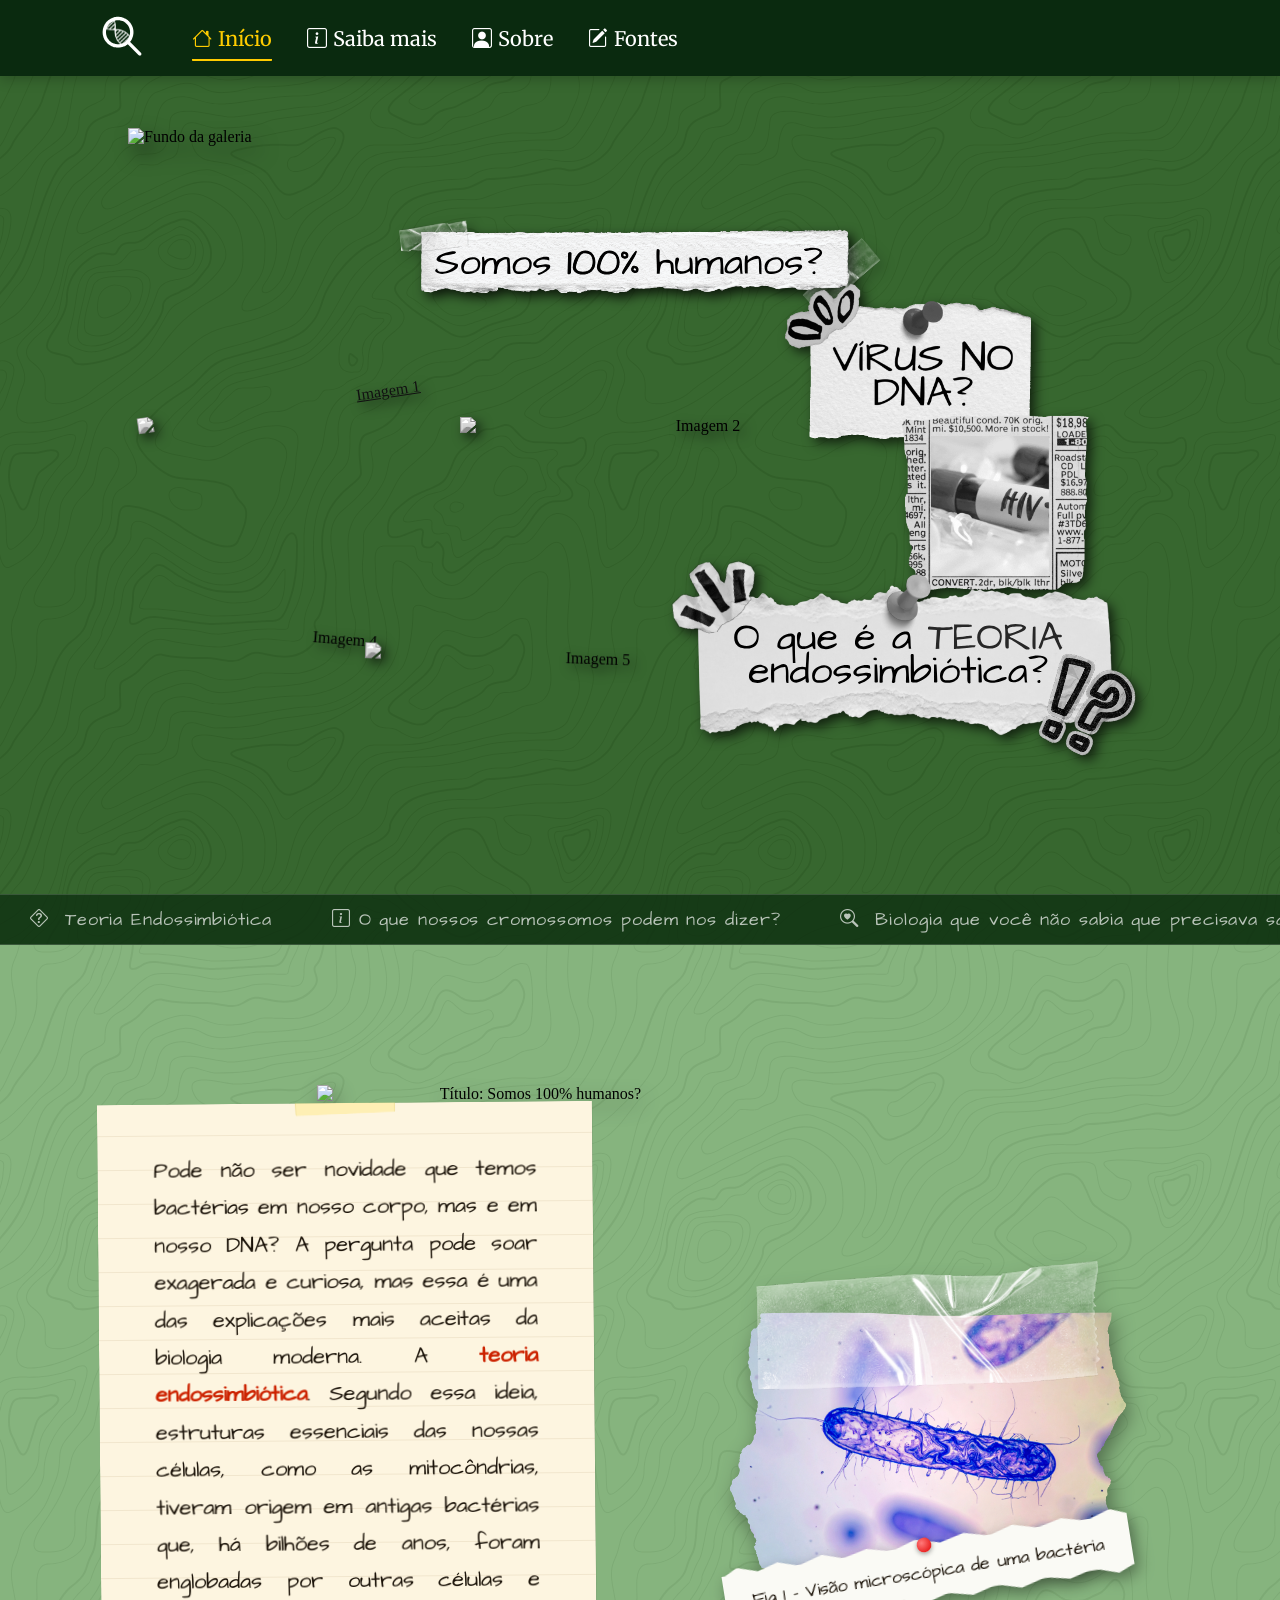
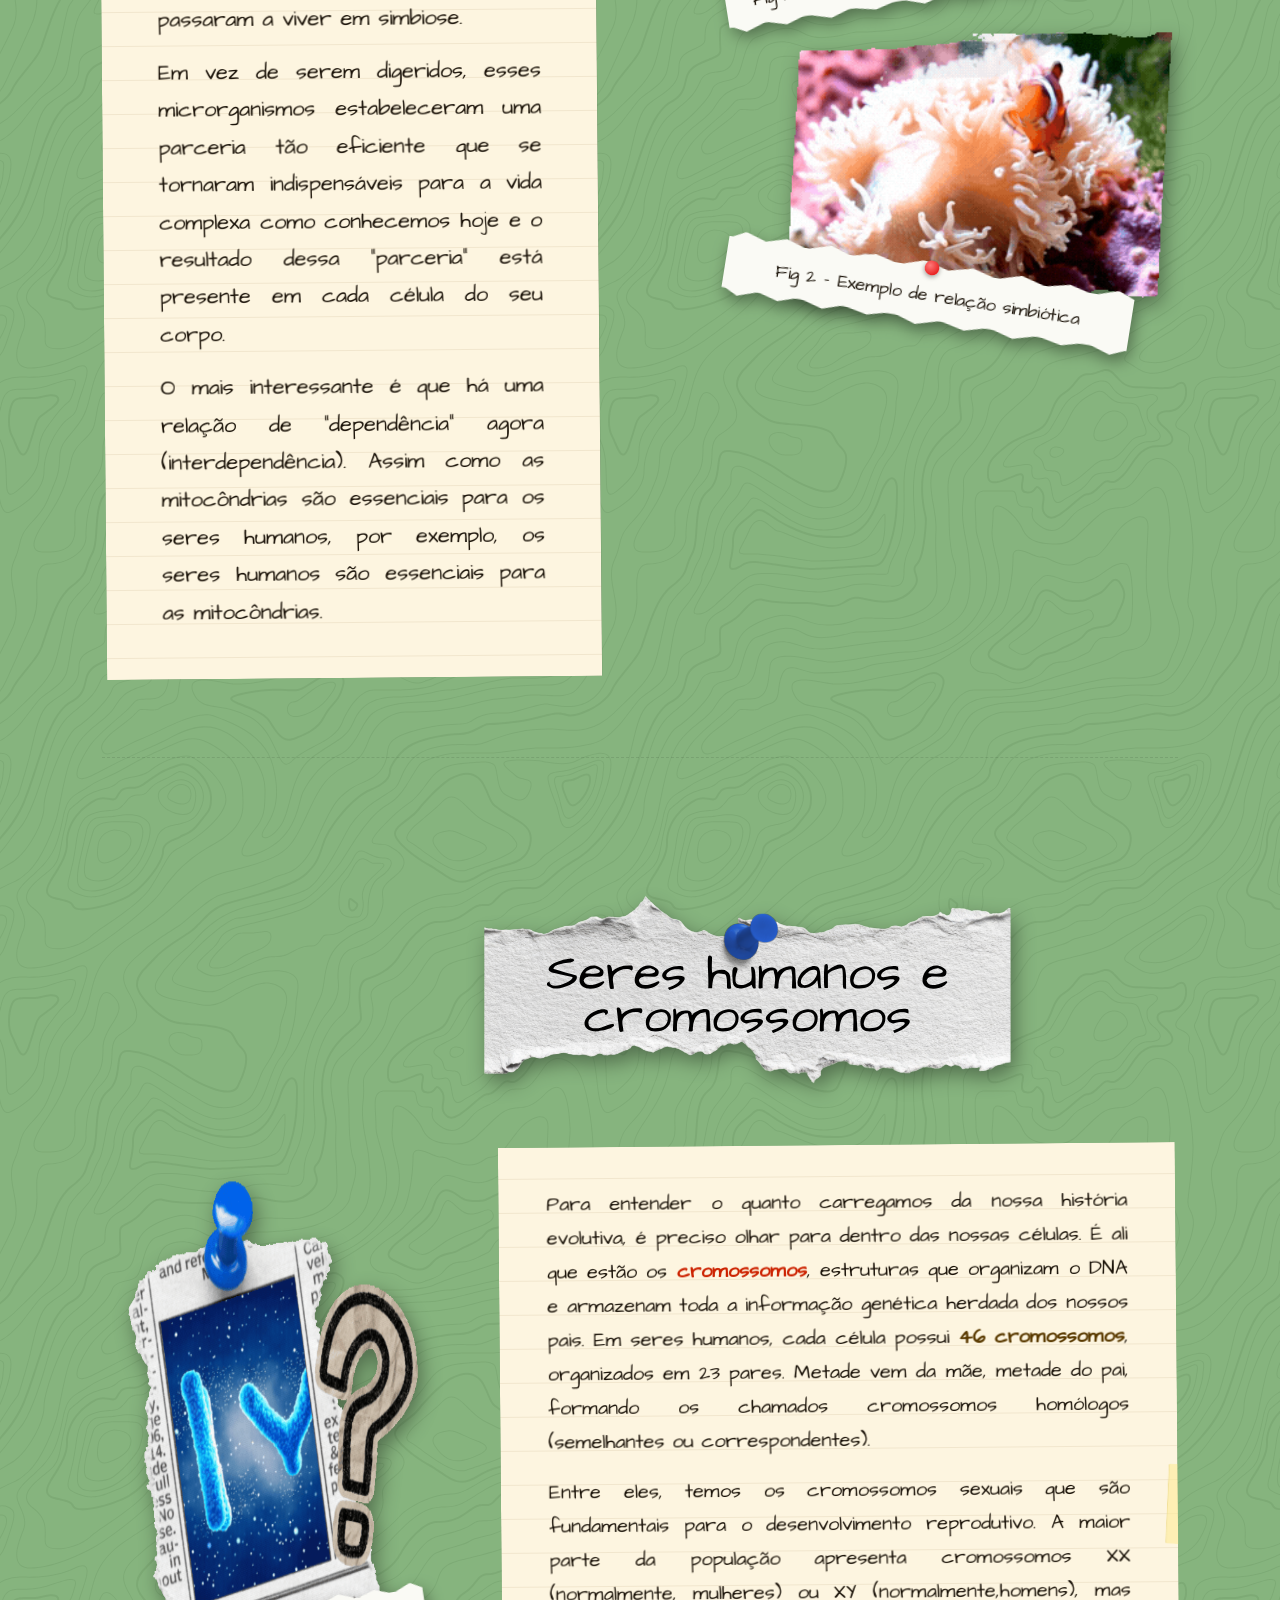
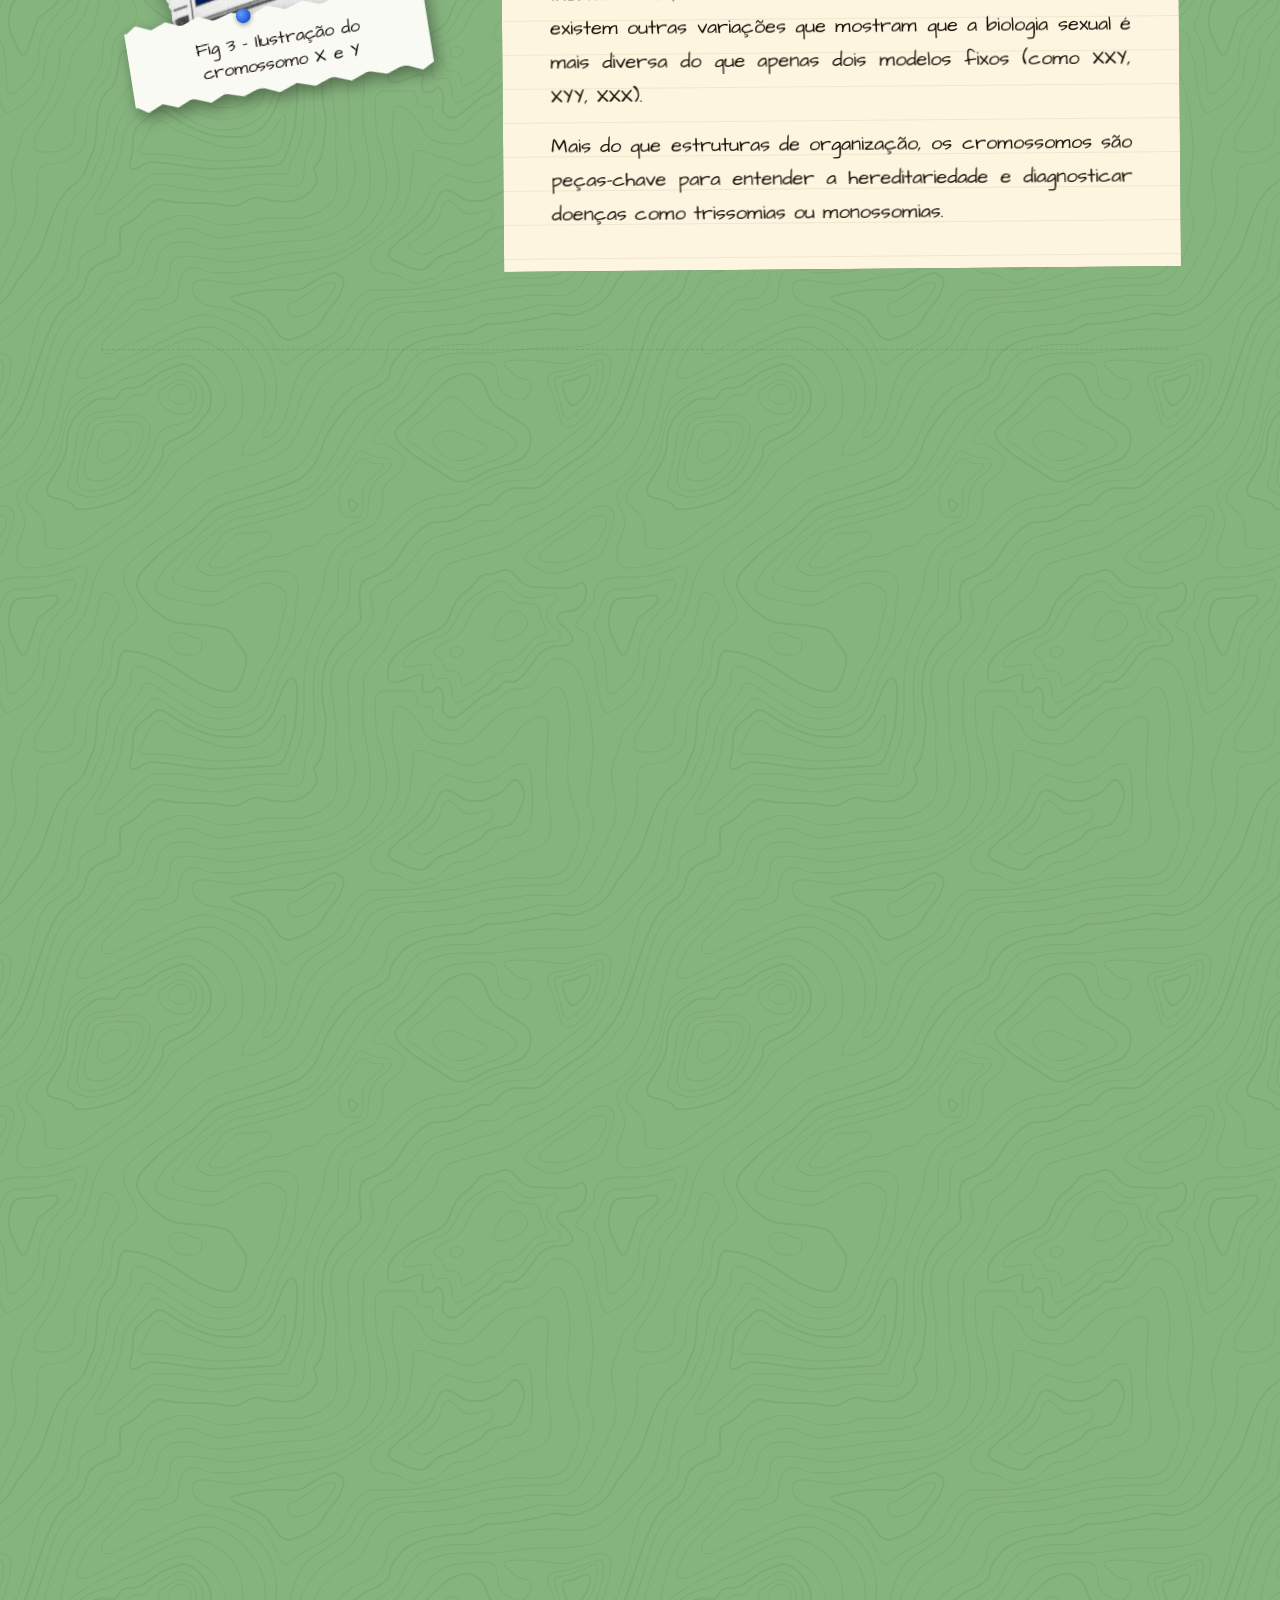
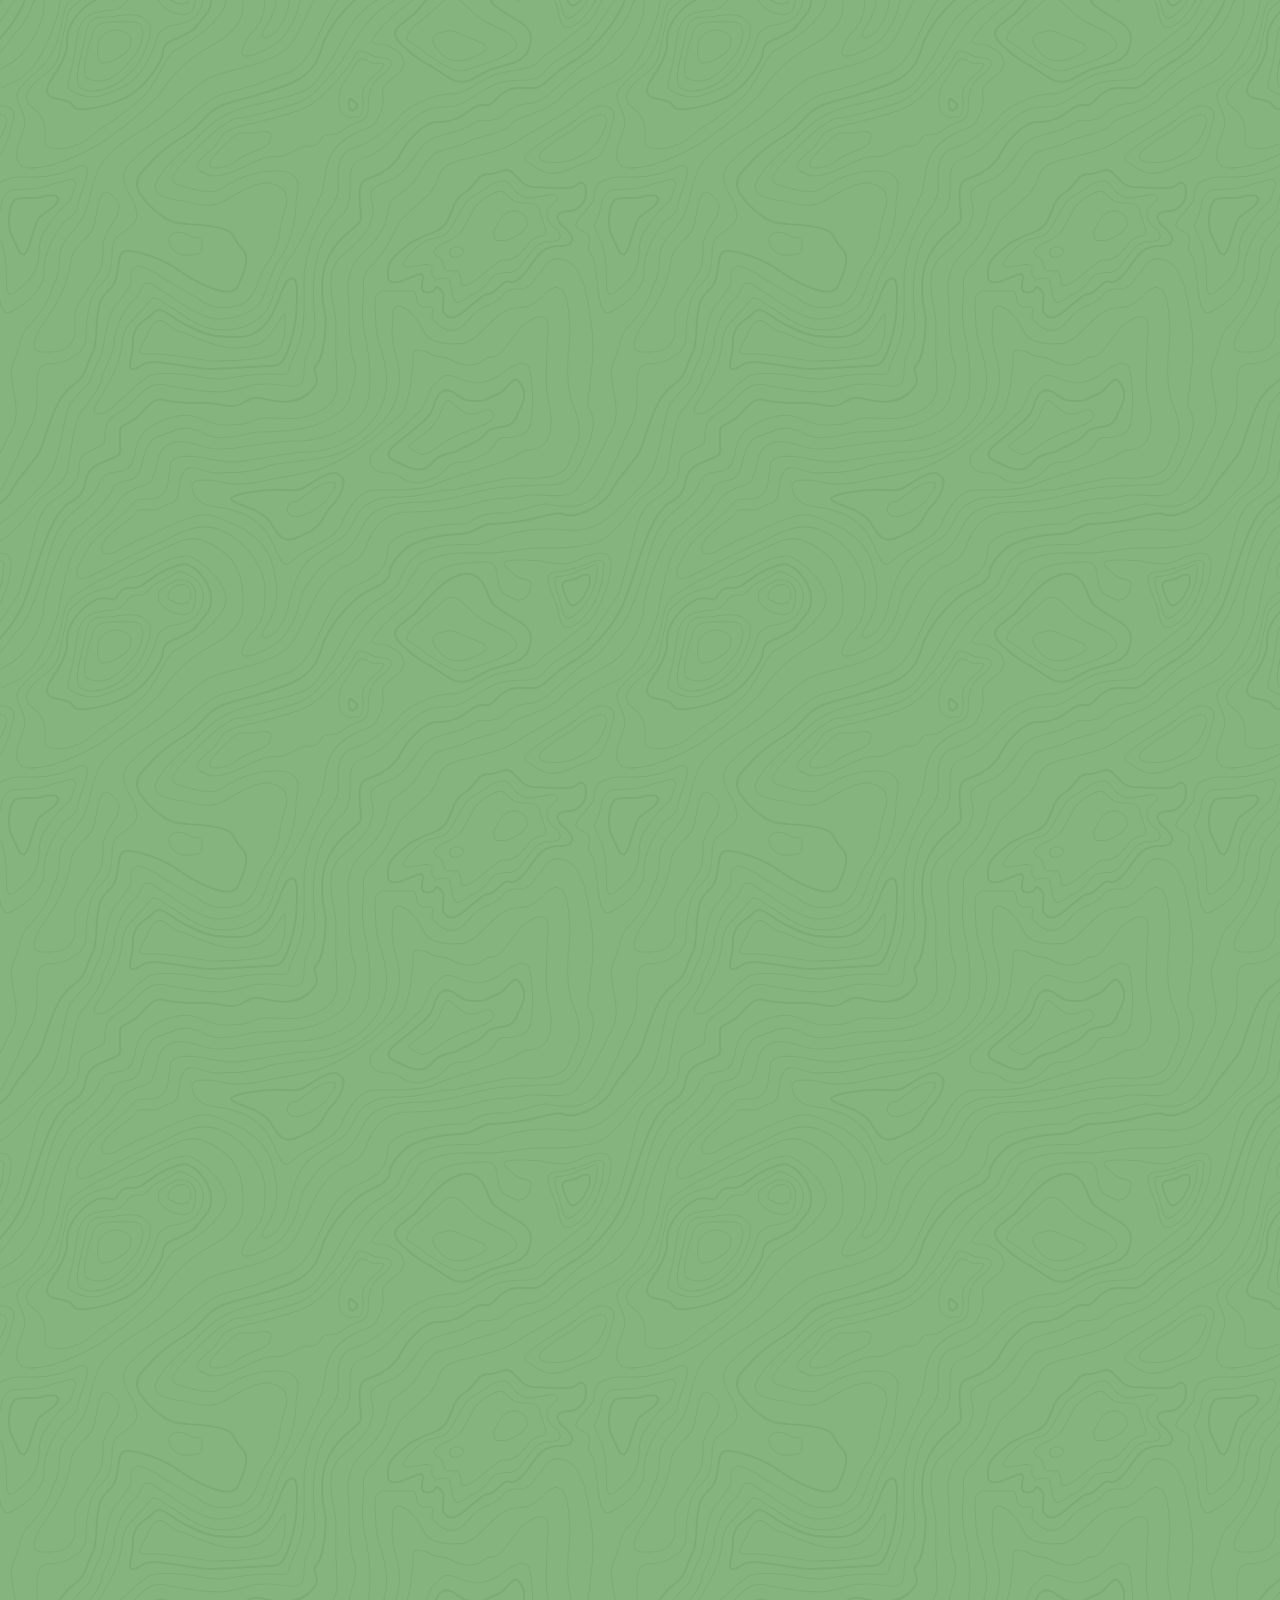
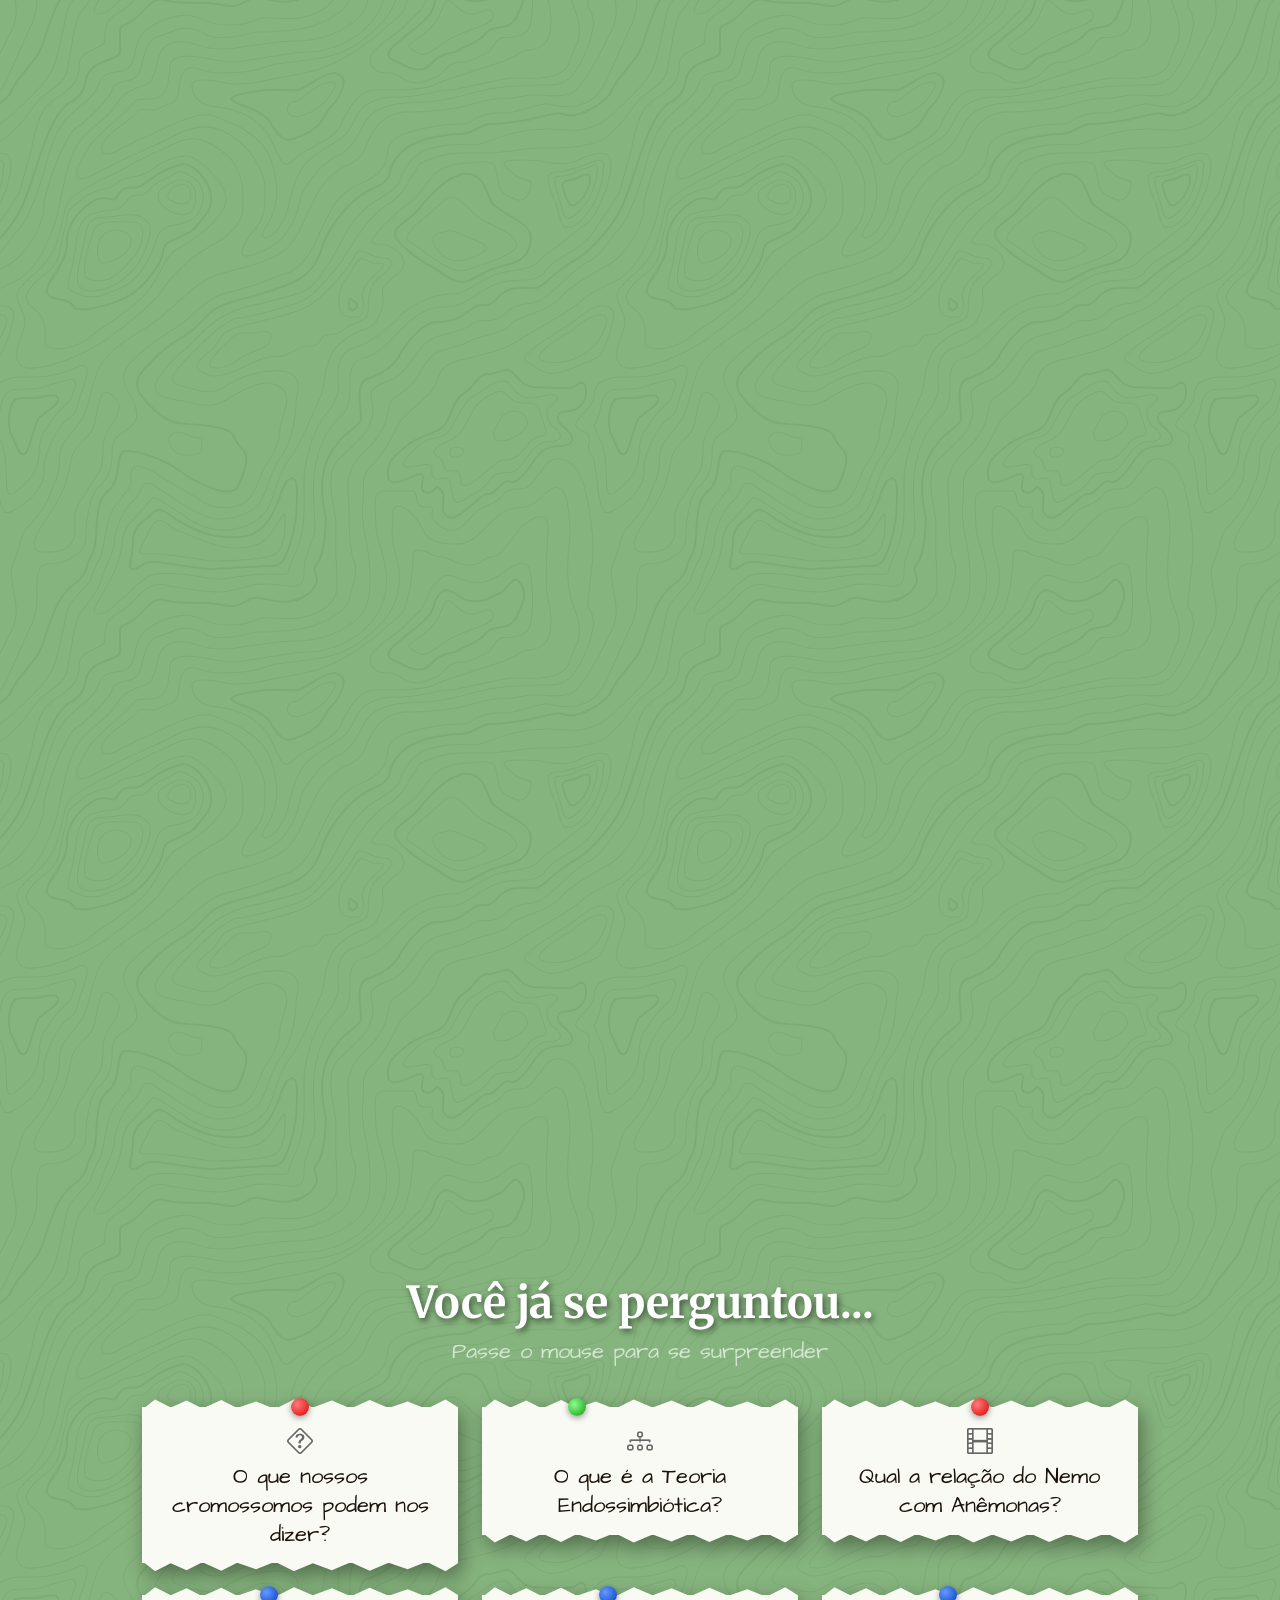
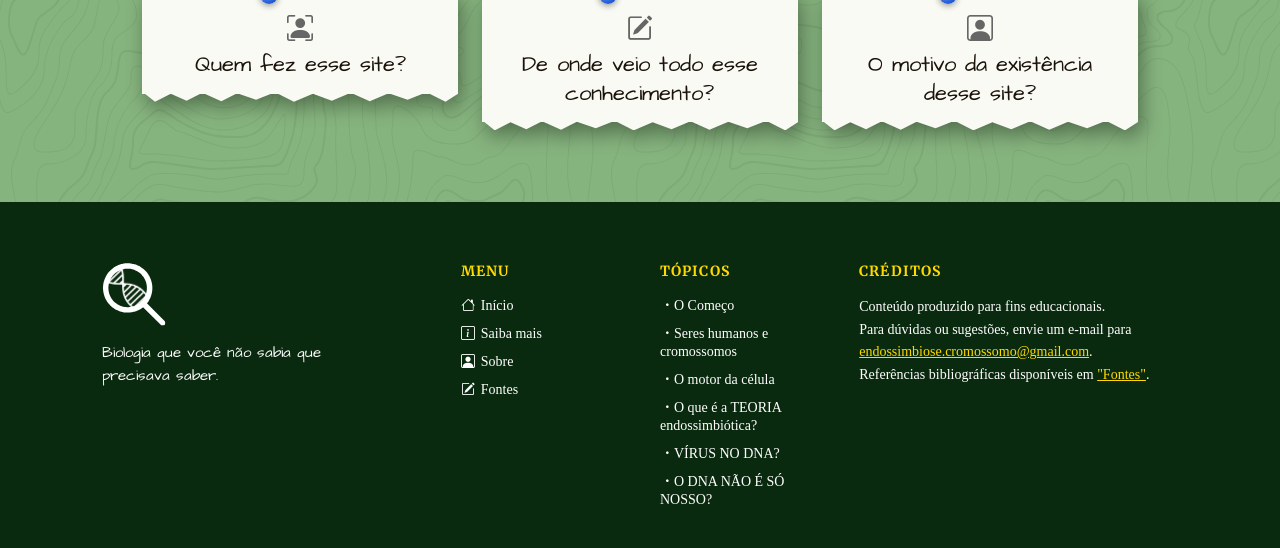
==== index.html @ 6c9dc4fa "initial commit" ====
<!DOCTYPE html>
<html lang="pt-br">

<head>
    <meta charset="UTF-8">
    <meta http-equiv="X-UA-Compatible" content="IE=edge">
    <meta name="viewport" content="width=device-width, initial-scale=1.0">
    <link rel="stylesheet" href="style.css" />
    <link rel="stylesheet" href="https://cdn.jsdelivr.net/npm/bootstrap-icons@1.11.3/font/bootstrap-icons.min.css">
    <link rel="icon" href="svg/logo-icon-full.svg" type="image/x-icon" class="icone" />
    <title>Biologia que você não sabia que precisava saber</title>
</head>

<body>
    <header>
        <nav class="navbar">
            <a href="index.html"><img src="svg/logo-icon.svg" alt="Logo" class="logo"></a>
            <ul class="nav-links" id="navLinks">
                <li><a href="index.html" class="active" class="menu-icon"><i class="bi bi-house"></i>Início</a></li>
                <li><a href="saiba.html" target="_blank" class="menu-icon"><i class="bi bi-info-square"></i>Saiba
                        mais</a></li>
                <li><a href="sobre.html" target="_blank" class="menu-icon"><i class="bi bi-person-square"></i>Sobre</a>
                </li>
                <li><a href="fontes.html" target="_blank" class="menu-icon"><i
                            class="bi bi-pencil-square"></i>Fontes</a></li>
            </ul>
        </nav>
    </header>

    <main>
        <div class="container-sobreposto">

            <div class="camada-fundo">
                <img src="svg/fundo-papel.svg" alt="Fundo da galeria">
            </div>

            <div class="camada-conteudo" id="first-content">

                <div class="galeria-titulo">
                    <a>
                        <img src="svg/1-papel.svg" alt="Título da Galeria">
                    </a>
                </div>

                <div class="grid-imagens">

                    <div class="img-item">
                        <a href="#" data-target="secao-um" class="ancora">
                            <img src="svg/2-papel.svg" alt="Imagem 1"
                                style="width: 490px; transform: translate(100px, -40px); rotate: -8.3deg;">
                        </a>
                    </div>

                    <div class="img-item" data-target="secao-dois" class="ancora">
                        <img src="gif/5-papel.gif" loading="lazy" alt="Imagem 2"
                            style="width: 480px; transform: translate(60px, -20px);">
                    </div>

                    <div class="img-item" data-target="secao-tres" class="ancora">
                        <img src="gif/7-papel.gif" loading="lazy" alt="Imagem 3"
                            style="width: 600px; transform: translate(-40px, -8px); padding: 20px;">
                    </div>

                    <div class="img-item" data-target="secao-quatro" class="ancora">
                        <img src="gif/3-papel.gif" loading="lazy" alt="Imagem 4"
                            style="width: 600px; transform: translate(50px, -120px) rotate(4.6deg);">
                    </div>

                    <div class="img-item" data-target="secao-cinco" class="ancora">
                        <img src="svg/4-papel.svg" alt="Imagem 5"
                            style="width: 450px; transform: translate(-50px, -100px) rotate(2deg);">
                    </div>

                    <div class="img-item" data-target="secao-seis" class="ancora">
                        <img src="svg/6-papel.svg" alt="Imagem 6"
                            style="width: 480px; transform: translate(-90px, -100px);">
                    </div>

                </div>

            </div>
        </div>
    </main>

    <div class="photo-strip-animado">
        <div class="photo-strip-inner"> <!--Trocar os emojis por imgs tipo revista sb-->
            <span><i class="bi bi-question-diamond"></i> Teoria Endossimbiótica</span>
            <span><i class="bi bi-info-square"></i>O que nossos cromossomos podem nos dizer?</span>
            <span><i class="bi bi-search-heart"></i> Biologia que você não sabia que precisava saber</span>
            <span><i class="bi bi-journal-text"></i> Na aba "Saiba mais" é possível encontrar um glossário!</span>
            <span><i class="bi bi-leaf"></i> Lynn Margulis foi uma bióloga renomada conhecida principalmente por sua
                Teoria Endossimbiótica</span>
            <!-- repetido para loop -->
            <span><i class="bi bi-question-diamond"></i> Teoria Endossimbiótica</span>
            <span><i class="bi bi-info-square"></i> O que nossos cromossomos podem nos dizer?</span>
            <span><i class="bi bi-search-heart"></i> Biologia que você não sabia que precisava saber</span>
            <span><i class="bi bi-journal-text"></i> Na aba "Saiba mais" é possível encontrar um glossário!</span>
            <span><i class="bi bi-leaf"></i> Lynn Margulis foi uma bióloga renomada conhecida principalmente por sua
                Teoria Endossimbiótica</span>
        </div>
    </div>

    <div id="conteudo" class="topics">

        <article class="secao secao-intro reveal-section" id="secao-um">

            <div class="titulo-centralizado">
                <img src="svg/2-papel-texto.svg" alt="Título: Somos 100% humanos?" style="margin-right: 20%;">
            </div>

            <div class="topic-2">

                <div class="contents">
                    <div class="texto-papel texto-papel-lg">
                        <div class="tape tape-h" aria-hidden="true"></div>
                        <p>Pode não ser novidade que temos bactérias em nosso corpo, mas e em nosso DNA?
                            A pergunta pode soar exagerada e curiosa, mas essa é
                            uma das explicações mais aceitas da biologia moderna. A <span class="highlight-word">teoria
                                endossimbiótica</span>. Segundo essa ideia, estruturas essenciais das nossas células,
                            como as mitocôndrias, tiveram origem em antigas bactérias que, há bilhões de anos, foram
                            englobadas
                            por outras células e passaram a viver em simbiose.</p>
                        <p>Em vez de serem digeridos, esses microrganismos estabeleceram uma parceria tão eficiente que
                            se tornaram indispensáveis para a vida complexa como conhecemos hoje e o resultado dessa
                            "parceria" está presente em cada célula do seu corpo.</p>
                        <p>O mais interessante é que há uma relação de "dependência" agora (interdependência). Assim
                            como as
                            mitocôndrias são essenciais para os seres humanos, por exemplo, os seres humanos são
                            essenciais para as mitocôndrias.</p>
                    </div>
                </div>

                <div class="stickers">
                    <div class="fig-lateral">
                        <img src="svg/2-papel-fig.svg" alt="Ilustração de célula com mitocôndria"
                            style="margin-top: -60%;">
                    </div>
                    <a href="saiba.html" target="_blank" style="text-decoration:none">
                        <div class="topic topic-inicio sobreposto-diagonal" role="complementary"
                            style="margin-bottom: 5%;">
                            <div class="pin red" aria-hidden="true"></div>
                            <div class="note torn-top torn-bottom">
                                <div class="note-title">Fig 1 - Visão microscópica de uma bactéria</div>
                                <div class="note-desc">
                                    Interessante né? Se quiser saber mais sobre qualquer assunto do site, vá para nossa
                                    página "Saiba mais" pelo menu! Lá você vai encontrar
                                    explicações detalhadas para explorar cada tema com mais
                                    profundidade.
                                    <p class="canva">[Mídia cedida pela plataforma Canva sob licença educacional]</p>
                                </div>
                            </div>
                        </div>
                    </a>

                    <div class="fig-lateral">
                        <img src="gif/1-sticker.gif" loading="lazy" alt="Ilustração de célula com mitocôndria" style="width: 500px;">
                    </div>
                    <a href="saiba.html" target="_blank" style="text-decoration:none">
                        <div class="topic topic-inicio sobreposto-diagonal2" role="complementary">
                            <div class="pin red" aria-hidden="true"></div>
                            <div class="note torn-top torn-bottom" style="margin-top: 30px;">
                                <div class="note-title">Fig 2 - Exemplo de relação simbiótica</div>
                                <div class="note-desc">Simbiose pode ser definida como qualquer interação próxima e
                                    prolongada, seja benéfica, neutra ou prejudicial. Aqui temos como exemplo um
                                    peixe-palhaço com uma anêmona, igual o Nemo da Disney!
                                    <p class="canva">[Mídia cedida pela plataforma Canva sob licença educacional]</p>
                                </div>
                            </div>
                        </div>
                    </a>
                </div>

            </div>
        </article>

        <article class="secao reveal-section" id="secao-quatro">

            <div class="titulo-centralizado">
                <img src="svg/3-papel-texto.svg" alt="Título: Seres humanos e cromossomos"
                    style="width: 50%; margin-left: 20%">
            </div>

            <div class="content-duas-colunas">

                <div class="imagem-lateral-com-postit">
                    <img src="gif/3-papel-fig.gif" loading="lazy" alt="Animação de cromossomos"
                        style="height: 500px; margin-top: -50%;">
                    <a href="saiba.html" target="_blank" style="text-decoration:none">
                        <div class="topic topic-cromossomos sobreposto-diagonal" role="complementary">
                            <div class="pin blue" aria-hidden="true" style="margin-top: -100px;"></div>
                            <div class="note torn-top torn-bottom" style="margin-top: -100px;">
                                <div class="note-title">Fig 3 - Ilustração do cromossomo X e Y</div>
                                <div class="note-desc">São fundamentais para a determinação
                                    sexual, herança genética e saúde, com diferenças estruturais e funcionais que
                                    explicam
                                    muitas características biológicas e genéticas entre humanos.
                                    <p class="canva">[Mídia cedida pela plataforma Canva sob licença educacional]</p>
                                </div>
                            </div>
                        </div>
                    </a>
                </div>

                <div class="texto-papel">
                    <div class="tape tape-v" aria-hidden="true"></div>
                    <p>Para entender o quanto carregamos da nossa história evolutiva, é preciso olhar para dentro das
                        nossas células. É ali que estão os <span class="highlight-word">cromossomos</span>, estruturas
                        que organizam o DNA e armazenam toda a informação genética herdada dos nossos pais. Em seres
                        humanos, cada célula possui <strong>46 cromossomos</strong>, organizados em 23 pares.
                        Metade vem da mãe, metade do pai, formando os chamados cromossomos homólogos (semelhantes ou
                        correspondentes). </p>
                    <p>Entre eles, temos os cromossomos sexuais que são fundamentais para o desenvolvimento reprodutivo.
                        A maior parte da população apresenta cromossomos XX (normalmente, mulheres) ou XY
                        (normalmente,homens), mas existem outras variações que mostram que a biologia sexual é mais
                        diversa do que apenas dois
                        modelos fixos (como XXY, XYY, XXX).</p>
                    <p>Mais do que estruturas de organização, os cromossomos são peças-chave para entender a
                        hereditariedade e diagnosticar doenças como trissomias ou monossomias.</p>
                </div>

            </div>
        </article>

        <article class="secao reveal-section" id="secao-cinco">

            <div class="titulo-esquerda" style="margin-left: 10%;">
                <img src="svg/4-papel-texto.svg" alt="Título: O motor da célula">
            </div>

            <div class="conteudo-duas-colunas">

                <div class="texto-papel">
                    <div class="tape tape-h tape-amarelo" aria-hidden="true"></div>
                    <p>Para entender como as células funcionam é preciso conhecer as <span
                            class="highlight-word">organelas</span>. Essas estruturas são como "compartimentos
                        especializados" dentro da célula, cada uma com uma função específica.</p>
                    <p>Entre essas organelas, duas se destacam por sua origem evolutiva: as
                        <strong>mitocôndrias</strong>
                        e os <strong>cloroplastos</strong>. Estima-se que o surgimento dessas organelas tenha ocorrido
                        há cerca de 1,6 bilhão de anos.
                    </p>
                    <p>As mitocôndrias são responsáveis pela produção de energia na forma de ATP, funcionando como um
                        verdadeiro "motor" celular. Elas ainda possuem seu próprio DNA, um indício direto de sua origem
                        bacteriana independente. Enquanto os cloroplastos, presentes em plantas e algas, realizam
                        fotossíntese (convertem luz solar em energia química) esurgiram da incorporação de
                        <strong>cianobactérias
                        </strong> capazes de realizar fotossíntese.
                    </p>
                </div>

                <div class="stickers">
                    <div class="fig-lateral">
                        <img src="svg/4-papel-fig.svg" alt="Ilustração de célula com mitocôndria"
                            style="margin-top: -100%; width: 500px;">
                    </div>
                    <a href="saiba.html" target="_blank" style="text-decoration:none">
                        <div class="topic topic-motor sobreposto-diagonal" role="complementary">
                            <div class="pin blue" aria-hidden="true" style="margin-top: -30px;"></div>
                            <div class="note torn-top torn-bottom" style="margin-top: -30px;">
                                <div class="note-title">Fig 4 - Ilustração da estrutura da mitocôndria</div>
                                <div class="note-desc">
                                    A mitocôndria é a organela responsável por produzir energia dentro das células. Ela
                                    transforma glicose (açúcar) e oxigênio em uma molécula chamada ATP, que funciona
                                    como o
                                    "combustível" para praticamente todas as atividades celulares.
                                    <p class="canva">[Mídia cedida pela plataforma Canva sob licença educacional]</p>
                                </div>
                            </div>
                    </a>
                </div>

                <div class="fig-lateral">
                    <img src="svg/4-sticker.svg" alt="Ilustração de célula com mitocôndria" style="width: 500px;">
                </div>
                <a href="saiba.html" target="_blank" style="text-decoration:none">
                    <div class="topic topic-motor sobreposto-diagonal2" role="complementary">
                        <div class="pin blue" aria-hidden="true"></div>
                        <div class="note torn-top torn-bottom" style="margin-top: -120px;">
                            <div class="note-title">Fig 5 - Ilustração da estrutura do cloroplasto</div>
                            <div class="note-desc">
                                O cloroplasto é a organela presente em células de plantas e algas responsável pela
                                fotossíntese. Ele capta energia luminosa do Sol e a converte em energia química,
                                produzindo glicose a partir de dióxido de carbono e água. Como resíduo desse processo, o
                                cloroplasto libera oxigênio.
                                <p class="canva">[Mídia cedida pela plataforma Canva sob licença educacional]</p>
                            </div>
                        </div>
                    </div>
                </a>

            </div>

    </div>
    </article>

    <article class="secao reveal-section" id="secao-seis">

        <div class="titulo-direita" style="margin-left: -10%; margin-bottom: -8%;">
            <img src="svg/6-papel.svg" alt="Título: A Teoria" style="width: 50%;">
        </div>

        <div class="content-duas-colunas">

            <div class="stickers">
                <div class="fig-lateral" style="margin-top: -30%;">
                    <img src="svg/6-sticker.svg" alt="Fotografia da Lynn Margulis" style="width: 100%;">
                </div>
                <a href="saiba.html" target="_blank" style="text-decoration:none">
                    <div class="topic topic-teoria sobreposto-diagonal" role="complementary" style="margin-bottom: 5%;">
                        <div class="pin green" aria-hidden="true"></div>
                        <div class="note torn-top torn-bottom" style="margin-top: -20px;">
                            <div class="note-title">Fig 6 - Lynn Margulis</div>
                            <div class="note-desc">
                                Foto de Lynn Margulis enquanto participava do simpósio "150 años de Darwin" ("150 anos
                                de
                                Darwin") organizado pela Fundação Ramón Areces em Madrid, novembro de 2009.
                                <p class="canva">[Foto: SINC - agenciasinc.es]</p>
                            </div>
                        </div>
                    </div>
                </a>
                <div class="fig-lateral">
                    <img src="gif/6-papel-fig.gif" loading="lazy" alt="animação do processo simplificado da endossimbiose"
                        style="width: 400px;">
                </div>
                <a href="saiba.html" target="_blank" style="text-decoration:none">
                    <div class="topic topic-teoria sobreposto-diagonal2" role="complementary">
                        <div class="pin green" aria-hidden="true"></div>
                        <div class="note torn-top torn-bottom">
                            <div class="note-title">Fig 7 - Processo simplificado da endossimbiose</div>
                            <div class="note-desc">
                                Uma <span style="font-weight: bold;">célula</span> ancestral (hospedeira) englobou uma
                                <span style="font-weight: bold;">bactéria</span> ancestral
                                que, em vez de ser digerida, estabeleceu uma relação de cooperação com a célula
                                hospedeira. Esse processo deu origem à teoria endossimbiótica.
                                <p class="canva">[Mídia feita por Giovani Ferreira Gianinni]</p>
                            </div>
                        </div>
                </a>
            </div>

        </div>


        <div class="texto-papel">
            <p>O próprio nome já dá uma pista: <span class="highlight-word">"endo"</span> significa dentro,
                e <span class="highlight-word">"simbiose"</span> quer dizer viver junto. A teoria
                endossimbiótica, desenvolvida e popularizada pela bióloga <strong>Lynn Margulis</strong>, propõe
                que as células eucarióticas surgiram de uma "união" entre diferentes organismos
                procariontes (como bactérias). Ou seja, uma célula ancestral englobou outras células menores,
                mas, em vez de
                digeri-las, estabeleceu com elas uma relação de cooperação. Com o tempo, essa convivência se
                tornou permanente e os organismos internalizados perderam gradualmente sua independência.</p>
            <p>As evidências são múltiplas: mitocôndrias e cloroplastos possuem seu <strong>próprio
                    DNA</strong>,
                se reproduzem de forma independente e apresentam semelhanças bioquímicas marcantes com bactérias
                atuais.</p>
        </div>

        </div>
    </article>

    <article class="secao reveal-section" id="secao-tres">

        <div class="titulo-centralizado" style="margin-bottom: 2%; margin-left: -1.8%;">
            <img src="svg/7-papel-texto.svg" alt="Título: Herança Viral">
        </div>

        <div class="topic-2">
            <div class="texto-papel">
                <p>E se a ideia de herança bacteriana já parece surpreendente, há um detalhe ainda mais inesperado:
                    parte do seu DNA tem <span class="highlight-word">origem viral</span>.</p>
                <p>Vírus da família Retroviridae conseguem inserir seu material genético diretamente no DNA das
                    células que infectam. Quando esse processo acontece em células reprodutivas, essa informação
                    pode ser transmitida para as próximas gerações. Um exemplo disso é o HIV.</p>
                <p>Hoje, sabemos que nosso DNA está repleto desses vestígios, muitos deles inativos, como
                    <strong>"fósseis moleculares"</strong> de infecções antigas. Mas alguns foram reaproveitados
                    pela evolução, onde mais de 100 elementos reguladores essenciais para ativar genes no
                    desenvolvimento
                    embrionário têm origem em retrovírus ancestrais.
                </p>
            </div>

            <div class="imagem-lateral-com-postit">
                <img src="gif/7-papel-fig.gif" loading="lazy" alt="Animação de retrovírus inserindo DNA" style="margin-top: -50%;">
                <a href="saiba.html" target="_blank" style="text-decoration:none">
                    <div class="topic topic-virus sobreposto-diagonal" role="complementary">
                        <div class="pin blue" aria-hidden="true"></div>
                        <div class="note torn-top torn-bottom">
                            <div class="note-title">Fig 8 - Tubo de sangue com rótulo de HIV</div>
                            <div class="note-desc">A transmissão do HIV de geração em geração ocorre principalmente por
                                transmissão vertical, que é a passagem do vírus de uma mãe infectada para seu bebê.
                                <p class="canva">[Mídia cedida pela plataforma Canva sob licença educacional]</p>
                            </div>
                        </div>
                    </div>
                </a>
            </div>

        </div>
    </article>

    <article class="secao secao-conclusao reveal-section" id="secao-dois">

        <div class="titulo-centralizado" style="margin-left: 6%;">
            <img src="svg/5-papel-texto.svg" alt="Título: Conclusão" style="width: 46%;">
        </div>

        <div class="topic-3">

            <div class="stickers" style="margin-top: -24%;">
                <div class="fig-lateral">
                    <img src="svg/5-sticker.svg" alt="Ilustração de múltiplas organelas">
                </div>
                <a href="saiba.html" target="_blank" style="text-decoration:none">
                    <div class="topic topic-dna sobreposto-diagonal2" role="complementary">
                        <div class="pin blue" aria-hidden="true"></div>
                        <div class="note torn-top torn-bottom">
                            <div class="note-title">Fig 9 - Crânios de diferentes tipos de hominídeos, exibidos em um
                                museu</div>
                            <div class="note-desc">
                                Cada um deles representa um experimento da evolução que deu certo por algum
                                tempo, e que deixou suas marcas não apenas na forma do rosto, mas dentro do DNA que você
                                carrega agora.
                                <p class="canva">[Mídia cedida pela plataforma Canva sob licença educacional]</p>
                            </div>
                        </div>
                    </div>
                </a>

                <div class="fig-lateral">
                    <img src="gif/5-papel-fig.gif" loading="lazy" alt="Ilustração de múltiplas organelas">
                </div>
                <a href="saiba.html" target="_blank" style="text-decoration:none">
                    <div class="topic topic-dna sobreposto-diagonal" role="complementary">
                        <div class="pin blue" aria-hidden="true"></div>
                        <div class="note torn-top torn-bottom">
                            <div class="note-title">Fig 10 - Dupla Fita de DNA detalhada</div>
                            <div class="note-desc">O genoma é o conjunto completo de DNA de um organismo, contendo todas
                                as informações genéticas que determinam suas características e funcionamento.
                                <p class="canva">[Mídia cedida pela plataforma Canva sob licença educacional]</p>
                            </div>
                        </div>
                    </div>
                </a>
            </div>

            <div class="contents">
                <div class="texto-papel texto-papel-conclusao">
                    <div class="tape tape-h tape-amarelo" aria-hidden="true"></div>
                    <p>Estima-se que cerca de <span class="highlight-word">40%</span> do genoma humano tenha origem
                        em sequências virais. Isso revela algo profundo, que nosso genoma não é apenas resultado da
                        nossa
                        própria linhagem evolutiva. Ele é um verdadeiro <strong>"museu biológico"</strong>, que
                        acumulou fragmentos de diferentes origens ao longo de bilhões de anos.</p>
                    <p>Seja nas mitocôndrias que produzem energia, nos cromossomos que organizam nosso DNA, ou nos
                        fragmentos virais escondidos no genoma, fica claro que <span class="highlight-word">a
                            vida complexa não surgiu de forma isolada.</span></p>
                    <p>Além disso tudo, também há evidências de que parte do DNA dos ancestrais
                        dos cloroplastos e das mitocôndrias foi incorporado ao genoma do núcleo da célula
                        hospedeira, resultando nessas organelas que conhecemos hoje. Nelas, sobrou apenas um pequeno
                        resquício de DNA bacteriano e por isso elas são dependentes das células eucarióticas porque
                        é o seu núcleo que produz proteínas essenciais para essas organelas funcionarem.
                    </p>
                    <p>Cada vez que uma célula do seu corpo se divide, ela não está apenas copiando DNA; está
                        repetindo, silenciosamente, uma história que começou há bilhões de anos.</p>
                </div>
            </div>

        </div>
    </article>

    <section class="board-section reveal-section" aria-label="Tópicos do site">

        <div class="board-titulo">
            <h2>Você já se perguntou...</h2>
            <p>Passe o mouse para se surpreender</p>
        </div>

        <div class="board-grid" role="list">

            <a href="saiba.html#secao-um" target="_blank" class="topic topic-inicio" role="listitem">
                <div class="pin red" aria-hidden="true"></div>
                <div class="note torn-top torn-bottom">
                    <i class="bi bi-question-diamond note-icon" aria-hidden="true"></i>
                    <div class="note-title">O que nossos cromossomos podem nos dizer?</div>
                    <div class="note-desc">Nossos cromossomos podem revelar desde características fenotípicas, como
                        cor do cabelo, dos olhos ou da pele, até
                        condições genéticas como síndromes de Down, Turner ou Klinefelter.
                        E, de certa forma, é possível afirmar que seres humanos são transgênicos. Afinal,
                        "transgênico" são organismos geneticamente modificados que apresentam alterações em seu DNA.
                        <p>Quer saber mais?? Clique e descubra!</p>
                    </div>
                </div>
            </a>

            <a class="topic topic-dna ancora" role="listitem" data-target="secao-seis">
                <div class="pin green" aria-hidden="true"></div>
                <div class="note torn-top torn-bottom">
                    <i class="bi bi-diagram-3 note-icon" aria-hidden="true"></i>
                    <div class="note-title">O que é a Teoria Endossimbiótica?</div>
                    <div class="note-desc">Opa! Isso já foi escrito por aqui em algum lugar...Clique aqui para
                        lembrar!</div>
                </div>
            </a>

            <a href="saiba.html" target="_blank" class="topic topic-virus" role="listitem">
                <div class="pin red" aria-hidden="true"></div>
                <div class="note torn-top torn-bottom">
                    <i class="bi bi-film note-icon" aria-hidden="true"></i>
                    <div class="note-title">Qual a relação do Nemo com Anêmonas?</div>
                    <div class="note-desc">A relação entre Nemo e as anêmonas é exemplificada no filme "Procurando
                        Nemo", onde os peixes-palhaços se abrigam nas anêmonas para se proteger do veneno. Essa
                        interação é um exemplo clássico de mutualismo, onde ambos os organismos se beneficiam: os
                        peixes-palhaços têm proteção contra predadores e as anêmonas recebem alimento e limpeza.
                    </div>
                </div>
            </a>

            <a href="sobre.html#equipe" target="_blank" class="topic topic-cromossomos" role="listitem">
                <div class="pin blue" aria-hidden="true"></div>
                <div class="note torn-top torn-bottom">
                    <i class="bi bi-person-bounding-box note-icon" aria-hidden="true"></i>
                    <div class="note-title">Quem fez esse site?</div>
                    <div class="note-desc">Ele foi feito por um grupo de estudantes de Ciências Biológicas.
                        Despertou a curiosidade? Clique e descubra!</div>
                </div>
            </a>

            <a href="fontes.html" target="_blank" class="topic topic-teoria" role="listitem">
                <div class="pin blue" aria-hidden="true"></div>
                <div class="note torn-top torn-bottom">
                    <i class="bi bi-pencil-square note-icon" aria-hidden="true"></i>
                    <div class="note-title">De onde veio todo esse conhecimento?</div>
                    <div class="note-desc">Checar suas fontes é importante porque a qualidade da informação que você
                        recebe depende diretamente da confiabilidade, atualidade e precisão dos dados usados para
                        gerar uma resposta. Confira as que foram utilizadas!</div>
                </div>
            </a>


            <a href="sobre.html" target="_blank" class="topic topic-motor" role="listitem">
                <div class="pin blue" aria-hidden="true"></div>
                <div class="note torn-top torn-bottom">
                    <i class="bi bi-person-square note-icon" aria-hidden="true"></i>
                    <div class="note-title">O motivo da existência desse site?</div>
                    <div class="note-desc">É uma história um tanto quanto longa...Melhor ficar na aba "Saiba mais".
                    </div>
                </div>
            </a>

        </div>
    </section>

    </div> <!-- /topics -->

    <footer id="rodape" role="contentinfo">

        <div class="rodape-inner">

            <div class="rodape-logo"> <!--REVISAR AQUIII-->
                <img src="svg/logo-icon.svg" alt="Logo Como?">
                <p class="rodape-slogan">Biologia que você não sabia que precisava saber.</p>
            </div>

            <nav class="rodape-nav" aria-label="Menu do rodapé">
                <h3>Menu</h3>
                <ul role="list">
                    <li><a href="#first-content" class="menu-icon"><i class="bi bi-house"></i>Início</a></li>
                    <li><a href="saiba.html" target="_blank" class="menu-icon"><i class="bi bi-info-square"></i>Saiba
                            mais</a></li>
                    <li><a href="sobre.html" target="_blank" class="menu-icon"><i
                                class="bi bi-person-square"></i>Sobre</a></li>
                    <li><a href="fontes.html" target="_blank" class="menu-icon"><i
                                class="bi bi-pencil-square"></i>Fontes</a></li>
                </ul>
            </nav>

            <nav class="rodape-nav" aria-label="Tópicos">
                <h3>Tópicos</h3>
                <ul role="list">
                    <li><a href="#secao-um"><i class="bi bi-dot"></i>O Começo</a></li>
                    <li><a href="#secao-quatro"><i class="bi bi-dot"></i>Seres humanos e cromossomos</a></li>
                    <li><a href="#secao-cinco"><i class="bi bi-dot"></i>O motor da célula</a></li>
                    <li><a href="#secao-seis"><i class="bi bi-dot"></i>O que é a TEORIA endossimbiótica?</a></li>
                    <li><a href="#secao-tres"><i class="bi bi-dot"></i>VÍRUS NO DNA?</a></li>
                    <li><a href="#secao-dois"><i class="bi bi-dot"></i>O DNA NÃO É SÓ NOSSO?</a></li>
                </ul>
            </nav>



            <div class="rodape-credito">
                <h3>Créditos</h3>
                <p>Conteúdo produzido para fins educacionais.</p>
                <p>Para dúvidas ou sugestões, envie um e-mail para <a href="mailto:endossimbiose.cromossomo@gmail.com"
                        target="_blank">endossimbiose.cromossomo@gmail.com</a>.</p>
                <p>Referências bibliográficas disponíveis em <a href="fontes.html" target="_blank">"Fontes"</a>.</p>
            </div>

        </div>

    </footer>

    <script src="script.js" defer></script>
</body>

</html>
---- style.css ----
/* Fontes — 1 requisição unificada para melhor performance */
@import url('https://fonts.googleapis.com/css2?family=Architects+Daughter&family=Merriweather:ital,opsz,wght@0,18..144,300..900;1,18..144,300..900&family=Open+Sans:ital,wght@0,300..800;1,300..800&display=swap');

* {
  margin: 0;
  padding: 0;
  box-sizing: border-box;
}

html {
  scroll-behavior: smooth;
}

html,
body {
  max-width: 100%;
  overflow-x: hidden;
  width: 100%;
  margin: 0;
  padding: 0;
}

body {
  align-items: center;
  justify-content: center;
  background-color: #37672f;
  background-image: url("data:image/svg+xml,%3Csvg xmlns='http://www.w3.org/2000/svg' width='600' height='600' viewBox='0 0 600 600'%3E%3Cpath fill='%23072702' fill-opacity='0.12' d='M600 325.1v-1.17c-6.5 3.83-13.06 7.64-14.68 8.64-10.6 6.56-18.57 12.56-24.68 19.09-5.58 5.95-12.44 10.06-22.42 14.15-1.45.6-2.96 1.2-4.83 1.9l-4.75 1.82c-9.78 3.75-14.8 6.27-18.98 10.1-4.23 3.88-9.65 6.6-16.77 8.84-1.95.6-3.99 1.17-6.47 1.8l-6.14 1.53c-5.29 1.35-8.3 2.37-10.54 3.78-3.08 1.92-6.63 3.26-12.74 5.03a384.1 384.1 0 0 1-4.82 1.36c-2.04.58-3.6 1.04-5.17 1.52a110.03 110.03 0 0 0-11.2 4.05c-2.7 1.15-5.5 3.93-8.78 8.4a157.68 157.68 0 0 0-6.15 9.2c-5.75 9.07-7.58 11.74-10.24 14.51a50.97 50.97 0 0 1-4.6 4.22c-2.33 1.9-10.39 7.54-11.81 8.74a14.68 14.68 0 0 0-3.67 4.15c-1.24 2.3-1.9 4.57-2.78 8.87-2.17 10.61-3.52 14.81-8.2 22.1-4.07 6.33-6.8 9.88-9.83 12.99-.47.48-.95.96-1.5 1.48l-3.75 3.56c-1.67 1.6-3.18 3.12-4.86 4.9a42.44 42.44 0 0 0-9.89 16.94c-2.5 8.13-2.72 15.47-1.76 27.22.47 5.82.51 6.36.51 8.18 0 10.51.12 17.53.63 25.78.24 4.05.56 7.8.97 11.22h.9c-1.13-9.58-1.5-21.83-1.5-37 0-1.86-.04-2.4-.52-8.26-.94-11.63-.72-18.87 1.73-26.85a41.44 41.44 0 0 1 9.65-16.55c1.67-1.76 3.18-3.27 4.83-4.85.63-.6 3.13-2.96 3.75-3.57a71.6 71.6 0 0 0 1.52-1.5c3.09-3.16 5.86-6.76 9.96-13.15 4.77-7.42 6.15-11.71 8.34-22.44.86-4.21 1.5-6.4 2.68-8.6.68-1.25 1.79-2.48 3.43-3.86 1.38-1.15 9.43-6.8 11.8-8.72 1.71-1.4 3.26-2.81 4.7-4.3 2.72-2.85 4.56-5.54 10.36-14.67a156.9 156.9 0 0 1 6.1-9.15c3.2-4.33 5.9-7.01 8.37-8.07 3.5-1.5 7.06-2.77 11.1-4.02a233.84 233.84 0 0 1 7.6-2.2l2.38-.67c6.19-1.79 9.81-3.16 12.98-5.15 2.14-1.33 5.08-2.33 10.27-3.65l6.14-1.53c2.5-.63 4.55-1.2 6.52-1.82 7.24-2.27 12.79-5.06 17.15-9.05 4.05-3.72 9-6.2 18.66-9.9l4.75-1.82c1.87-.72 3.39-1.31 4.85-1.91 10.1-4.15 17.07-8.32 22.76-14.4 6.05-6.45 13.95-12.4 24.49-18.92 1.56-.96 7.82-4.6 14.15-8.33v-64.58c-4 8.15-8.52 14.85-12.7 17.9-2.51 1.82-5.38 4.02-9.04 6.92a1063.87 1063.87 0 0 0-6.23 4.98l-1.27 1.02a2309.25 2309.25 0 0 1-4.87 3.9c-7.55 6-12.9 10.05-17.61 13.19-3.1 2.06-3.86 2.78-8.06 7.13-5.84 6.07-11.72 8.62-29.15 10.95-11.3 1.5-20.04 4.91-30.75 11.07-1.65.94-7.27 4.27-6.97 4.1-2.7 1.58-4.69 2.69-6.64 3.66-5.63 2.8-10.47 4.17-15.71 4.17-17.13 0-41.44 11.51-51.63 22.83-12.05 13.4-31.42 27.7-45.25 31.16-7.4 1.85-11.85 7.05-14.04 14.69-1.26 4.4-1.58 8.28-1.58 13.82 0 .82.01.98.24 3.63.45 5.18.35 8.72-.77 13.26-1.53 6.2-4.89 12.6-10.59 19.43-13.87 16.65-22.88 46.58-22.88 71.68 0 2.39.02 4.26.06 8.75.12 10.8.1 15.8-.22 21.95-.56 11.18-2.09 20.73-5 29.3h-1.05c2.94-8.56 4.49-18.12 5.05-29.35.31-6.13.34-11.1.22-21.9-.04-4.48-.06-6.36-.06-8.75 0-25.32 9.07-55.47 23.12-72.32 5.6-6.72 8.88-12.99 10.38-19.03 1.09-4.4 1.18-7.85.74-12.93-.23-2.7-.24-2.86-.24-3.72 0-5.62.32-9.57 1.62-14.1 2.28-7.95 6.97-13.44 14.76-15.39 13.6-3.4 32.82-17.59 44.75-30.84C409 360.14 433.58 348.5 451 348.5c5.07 0 9.77-1.33 15.26-4.07 1.93-.96 3.9-2.05 6.58-3.62-.3.18 5.33-3.16 6.98-4.11 10.82-6.21 19.66-9.67 31.11-11.2 17.23-2.3 22.9-4.75 28.57-10.64 4.25-4.41 5.04-5.16 8.22-7.28 4.68-3.11 10.01-7.14 17.55-13.14a1113.33 1113.33 0 0 0 4.86-3.89l1.28-1.02a4668.54 4668.54 0 0 1 6.23-4.98c3.67-2.9 6.55-5.12 9.07-6.95 4.37-3.19 9.16-10.56 13.29-19.4v66.9zm0-116.23c-.62.01-1.27.06-1.95.13-6.13.63-13.83 3.45-21.83 7.45-3.64 1.82-8.46 2.67-14.17 2.71-4.7.04-9.72-.47-14.73-1.33-1.7-.3-3.26-.61-4.67-.93a31.55 31.55 0 0 0-3.55-.57 273.4 273.4 0 0 0-16.66-.88c-10.42-.16-17.2.74-17.97 2.73-.38.97.6 2.55 3.03 4.87 1.01.97 2.22 2.03 4.04 3.55a1746.07 1746.07 0 0 0 4.79 4.02c1.39 1.2 3.1 1.92 5.5 2.5.7.16.86.2 2.64.54 3.53.7 5.03 1.25 6.15 2.63 1.41 1.76 1.4 4.54-.15 8.88-2.44 6.83-5.72 10.05-10.19 10.33-3.63.23-7.6-1.29-14.52-5.06-4.53-2.47-6.82-7.3-8.32-15.26-.17-.87-.32-1.78-.5-2.86l-.43-2.76c-1.05-6.58-1.9-9.2-3.73-10.11-.81-.4-1.59-.74-2.36-1-2.27-.77-4.6-1.02-8.1-.92-2.29.07-14.7 1-13.77.93-20.55 1.37-28.8 5.05-37.09 14.99a133.07 133.07 0 0 0-4.25 5.44l-2.3 3.09-2.51 3.32c-4.1 5.36-7.06 8.48-10.39 11.12-.65.52-1.33 1.04-2.13 1.62l-4.11 2.94a106.8 106.8 0 0 0-5.16 3.99c-4.55 3.74-9.74 8.6-16.25 15.38-8.25 8.58-11.78 13.54-11.7 15.95.07 1.65 1.64 2.11 6.79 2.38 1.61.09 2.15.12 2.98.2 2.95.24 5.09.73 6.81 1.68 7.48 4.15 11.63 7.26 13.95 11.58 3.3 6.15.8 12.88-8.89 20.26-8.28 6.3-11.1 10.37-11.31 14.96-.06 1.17 0 1.93.26 4.43.69 6.47.25 10.65-2.8 17.42a44.23 44.23 0 0 1-4.16 7.53c-2.82 3.97-5.47 5.74-10.6 7.69-.43.16-3.34 1.23-4.27 1.59-1.8.68-3.38 1.36-5.01 2.14-4.18 2-8.4 4.6-13.1 8.24-8.44 6.51-13.23 14.56-15.98 25.06-1.1 4.2-1.55 6.81-2.8 15.21-1.26 8.6-2.17 12.64-4.08 16.55-2.1 4.28-11.93 26.59-12.97 28.88a382.7 382.7 0 0 1-6.37 13.41c-4.07 8.11-7.61 14.07-10.73 17.81-5.38 6.46-8.98 14.37-13.77 28.42a810.14 810.14 0 0 0-1.89 5.6c-1.8 5.35-2.96 8.6-4.26 11.85-6.13 15.32-25.43 26.31-46.46 26.31-11.2 0-20.58-2.74-31.02-8.55-5.6-3.13-4.55-2.42-22.26-14.54-14.33-9.8-17.7-10.73-20.47-6.9-.37.5-1.81 2.74-1.83 2.77a52.24 52.24 0 0 1-4.94 5.9c-.73.79-5.52 5.87-6.97 7.45-2.38 2.6-4.3 4.81-5.98 6.93a45.6 45.6 0 0 0-5.08 7.66c-1.29 2.57-1.9 5.25-2.66 10.6a997.6 997.6 0 0 1-.46 3.18h-1l.47-3.32c.77-5.45 1.4-8.2 2.75-10.9a46.54 46.54 0 0 1 5.2-7.84c1.7-2.14 3.63-4.38 6.03-6.98 1.45-1.59 6.24-6.68 6.96-7.46a51.58 51.58 0 0 0 4.84-5.78s1.47-2.26 1.86-2.8c3.25-4.5 7.08-3.44 21.84 6.67 17.67 12.08 16.62 11.38 22.19 14.48 10.3 5.73 19.5 8.43 30.53 8.43 20.65 0 39.57-10.77 45.54-25.69a219.7 219.7 0 0 0 4.24-11.8 6752.32 6752.32 0 0 0 1.88-5.6c4.83-14.16 8.47-22.14 13.96-28.73 3.05-3.66 6.56-9.57 10.6-17.61 1.97-3.93 4.04-8.31 6.35-13.38 1.03-2.28 10.88-24.61 12.98-28.91 1.85-3.79 2.75-7.76 4-16.25 1.24-8.44 1.7-11.07 2.81-15.32 2.8-10.7 7.71-18.94 16.33-25.6a73.18 73.18 0 0 1 13.29-8.35c1.66-.8 3.27-1.48 5.08-2.18.94-.36 3.86-1.43 4.28-1.59 4.95-1.88 7.44-3.55 10.14-7.33 1.35-1.9 2.68-4.3 4.06-7.37 2.97-6.58 3.39-10.59 2.72-16.9a27.13 27.13 0 0 1-.27-4.58c.22-4.94 3.21-9.24 11.7-15.7 9.33-7.11 11.66-13.34 8.62-19-2.2-4.09-6.25-7.12-13.55-11.17-1.57-.88-3.6-1.33-6.42-1.57-.8-.07-1.34-.1-2.95-.19-5.77-.3-7.63-.85-7.72-3.34-.1-2.81 3.5-7.87 11.97-16.69 6.53-6.8 11.75-11.69 16.33-15.45 1.79-1.47 3.42-2.72 5.2-4.03l4.12-2.94c.79-.58 1.46-1.08 2.1-1.59 3.26-2.6 6.16-5.65 10.21-10.94a383.2 383.2 0 0 0 2.5-3.32l2.31-3.09c1.8-2.39 3.04-4 4.29-5.48 8.47-10.17 16.98-13.96 37.27-15.3-.44.02 12-.9 14.32-.98 3.62-.1 6.05.16 8.46.98.8.27 1.62.62 2.47 1.04 2.27 1.14 3.17 3.87 4.27 10.85l.44 2.76c.17 1.07.33 1.97.5 2.83 1.44 7.69 3.62 12.29 7.8 14.57 6.76 3.68 10.6 5.15 13.99 4.94 4-.25 6.99-3.17 9.3-9.67 1.45-4.04 1.46-6.49.32-7.92-.9-1.12-2.28-1.62-5.57-2.27a55.8 55.8 0 0 1-2.67-.55c-2.54-.6-4.39-1.4-5.93-2.71a252.63 252.63 0 0 0-4.78-4.01 84.35 84.35 0 0 1-4.08-3.6c-2.73-2.6-3.86-4.43-3.28-5.95 1.02-2.64 7.82-3.54 18.93-3.37a230.56 230.56 0 0 1 16.73.88c2.76.39 3.2.49 3.68.6 1.4.3 2.95.62 4.62.91a82.9 82.9 0 0 0 14.56 1.32c5.56-.04 10.24-.86 13.73-2.6 8.1-4.05 15.89-6.9 22.17-7.56.7-.07 1.4-.11 2.05-.13v1zm0-100.94v1.5c-8.62 16.05-17.27 29.55-23.65 35.92-3.19 3.2-7.62 4.9-13.54 5.56-4.45.48-8.28.4-19.18-.2-9.91-.55-15.32-.44-20.52.78a84.05 84.05 0 0 1-15 2.11l-2.25.14c-12.49.75-19.37 1.78-32.72 5.74-4.5 1.33-9.27 2.49-14.3 3.48a246.27 246.27 0 0 1-32.6 3.97c-7.56.45-13.21.57-20.24.57-5.4 0-11.9 1.61-18 5.18-8.3 4.87-15.06 12.87-19.53 24.5a68.57 68.57 0 0 1-4.56 9.8c-3.6 6.2-6.92 8.99-13.38 12.18l-4.03 1.96a64.48 64.48 0 0 0-15.16 10.25c-8.2 7.33-13.72 16.63-22.54 35.6l-2.08 4.49c-7.3 15.7-11.5 23.3-17.35 29.87-7.7 8.66-20.25 14.42-40.31 20.08-4.37 1.23-19.04 5.08-19.24 5.13-6.92 1.87-11.68 3.34-15.63 4.92-10.55 4.22-18.71 10.52-36.38 26.52l-1.7 1.54c-8.58 7.76-13.41 11.9-18.81 15.88-3.95 2.9-8 5.67-12.97 8.91-2.06 1.34-10.3 6.6-12.33 7.94-11.52 7.5-18.53 13.04-24.62 20.08a62.01 62.01 0 0 0-6.44 8.85c-4.13 6.91-6.27 13.15-9.2 25.11l-1.54 6.26c-.6 2.45-1.15 4.54-1.72 6.58-2.97 10.7-6.9 17.36-14.78 26.91L69.6 491a148.51 148.51 0 0 0-4.19 5.3 23.9 23.9 0 0 0-3.44 6.28c-1.16 3.23-1.52 5.9-1.87 11.94-.58 10.05-1.42 15.04-4.63 22.67-1.57 3.72-5.66 14.02-6.41 15.8a73.46 73.46 0 0 1-3.57 7.4c-2.88 5.14-6.71 10.12-13.12 16.95-5.96 6.36-8.87 10.9-10.61 16a56.88 56.88 0 0 0-1.38 4.82l-.46 1.84h-1.03l.52-2.08c.52-2.09.92-3.49 1.4-4.9 1.8-5.25 4.78-9.9 10.84-16.36 6.35-6.78 10.13-11.7 12.97-16.77a72.5 72.5 0 0 0 3.52-7.29c.75-1.76 4.84-12.06 6.4-15.8 3.17-7.5 3.99-12.4 4.56-22.33.35-6.14.72-8.88 1.93-12.23a24.9 24.9 0 0 1 3.58-6.54c1.27-1.7 2.6-3.37 4.22-5.34l4.11-4.95c7.8-9.46 11.66-16 14.59-26.54.56-2.04 1.1-4.12 1.71-6.56l1.53-6.26c2.96-12.04 5.13-18.36 9.32-25.39 1.84-3.08 4-6.05 6.54-8.99 6.17-7.12 13.24-12.7 24.83-20.26 2.05-1.33 10.28-6.6 12.33-7.94 4.96-3.22 9-5.98 12.92-8.87 5.37-3.95 10.19-8.08 18.74-15.82l1.7-1.54c17.76-16.09 25.98-22.43 36.67-26.7 4-1.6 8.8-3.09 15.75-4.96.21-.06 14.87-3.9 19.22-5.13 19.9-5.61 32.32-11.31 39.85-19.78 5.76-6.48 9.93-14.02 17.18-29.64l2.09-4.5c8.87-19.07 14.44-28.46 22.77-35.9a65.48 65.48 0 0 1 15.38-10.4l4.04-1.97c6.3-3.1 9.47-5.77 12.96-11.77a67.6 67.6 0 0 0 4.48-9.67c4.56-11.84 11.47-20.02 19.97-25 6.25-3.66 12.93-5.32 18.5-5.32 7.01 0 12.65-.12 20.17-.57a245.3 245.3 0 0 0 32.47-3.96c5-.98 9.75-2.13 14.22-3.45 13.43-3.98 20.38-5.02 32.94-5.78l2.24-.14c5.76-.37 9.8-.9 14.85-2.09 5.31-1.25 10.79-1.35 22.6-.7 9.04.5 12.84.58 17.21.1 5.71-.62 9.94-2.26 12.95-5.26 6.44-6.45 15.3-20.37 24.35-36.72zm0 450.21c-1.28-4.6-2.2-10.55-3.33-20.25l-.24-2.04-.23-2.03c-1.82-15.7-3.07-21.98-5.55-24.47-2.46-2.46-3.04-5.03-2.52-8.64.1-.6.18-1.1.39-2.15.69-3.54.77-5.04.08-6.84-.91-2.38-3.31-4.41-7.79-6.26-5.08-2.09-6.52-4.84-4.89-8.44.66-1.45 1.79-3.02 3.52-5.01 1.04-1.2 5.48-5.96 5.08-5.53 6.15-6.7 8.98-11.34 8.98-16.48a15.2 15.2 0 0 1 6.5-12.89v1.26a14.17 14.17 0 0 0-5.5 11.63c0 5.47-2.93 10.29-9.24 17.16.38-.42-4.04 4.33-5.07 5.5-1.67 1.93-2.75 3.43-3.36 4.77-1.37 3.04-.23 5.22 4.36 7.1 4.71 1.95 7.32 4.16 8.34 6.83.78 2.04.7 3.67-.03 7.4-.2 1.03-.3 1.51-.38 2.09-.48 3.33.03 5.59 2.23 7.8 2.74 2.74 3.98 8.96 5.84 25.06l.24 2.03.23 2.04c.82 7.01 1.53 12.06 2.34 16.03v4.33zm0-62.16c-1.4-3.13-4.43-9.9-4.95-11.17-1.02-2.53-1.25-3.8-.91-5.18.2-.84 2.05-4.68 2.32-5.33a70.79 70.79 0 0 0 3.54-11.2v3.99a62.82 62.82 0 0 1-2.62 7.6c-.31.75-2.09 4.46-2.27 5.18-.28 1.12-.08 2.22.87 4.57.41 1.02 2.5 5.7 4.02 9.09v2.45zm0-85.09c-1.65 1.66-3.66 2.9-6.4 4.13-.25.1-13.97 5.47-20.4 8.43-9.35 4.32-16.7 5.9-23.03 5.25-5.08-.53-9.02-2.25-14.77-5.92l-3.2-2.07a77.4 77.4 0 0 0-5.44-3.27c-4.05-2.18-3.25-5.8 1.47-10.47 3.71-3.68 9.6-7.93 18.73-13.8l4.46-2.82c17.95-11.33 18.22-11.5 22.27-14.74 11.25-9 19.69-14.02 26.31-15.1v1.02c-6.37 1.1-14.62 6-25.69 14.86-4.1 3.28-4.34 3.44-22.36 14.8a652.4 652.4 0 0 0-4.45 2.83c-9.07 5.83-14.92 10.05-18.57 13.66-4.31 4.28-4.95 7.13-1.7 8.88 1.7.91 3.29 1.88 5.5 3.3l3.2 2.08c5.64 3.59 9.45 5.25 14.34 5.76 6.13.64 13.32-.9 22.52-5.15 6.46-2.98 20.18-8.35 20.4-8.44 3.04-1.37 5.1-2.71 6.81-4.69v1.47zm0-41.37v1c-6.56.26-12.11 3.13-19.71 9.08l-4.63 3.68a51.87 51.87 0 0 1-4.4 3.14c-.82.52-5.51 3.33-6.22 3.76-3.31 2-6.15 3.8-8.87 5.6a112.61 112.61 0 0 0-8.16 5.92c-4.61 3.72-7.4 6.9-7.97 9.35-.63 2.67 1.48 4.53 7.05 5.46 10.7 1.78 20.92-.05 30.45-4.65a61.96 61.96 0 0 0 17.1-12.2 41.8 41.8 0 0 0 5.36-7.42v1.92a38.94 38.94 0 0 1-4.64 6.19 62.95 62.95 0 0 1-17.39 12.41c-9.7 4.68-20.13 6.55-31.05 4.73-6.06-1-8.65-3.29-7.85-6.67.64-2.74 3.53-6.05 8.31-9.9 2.35-1.9 5.1-3.88 8.24-5.97 2.73-1.82 5.58-3.61 8.9-5.62.72-.44 5.4-3.24 6.22-3.75 1.26-.8 2.6-1.76 4.3-3.09.8-.62 3.9-3.1 4.63-3.67 7.77-6.1 13.49-9.04 20.33-9.3zm0-154.6v1c-1.75-.24-4.3.23-7.82 1.55-10.01 3.75-13.8 5.07-19.15 6.76-1.78.56-2.63.83-3.87 1.24-1.48.5-3.16.76-6.74 1.16a1550.34 1550.34 0 0 0-2.64.3c-7.8.94-11.28 2.47-11.28 6.07 0 4.45 2.89 13.18 7.96 25.81a57.34 57.34 0 0 1 2.33 7.6 258.32 258.32 0 0 1 .84 3.46c1.86 7.62 3.17 10.71 5.56 11.67 2.21.88 4.7.6 7.47-.72 3.48-1.69 7.22-4.94 11.2-9.47 1.52-1.7 2.97-3.49 4.59-5.57l3.16-4.1c2.59-3.23 6.07-12.21 8.39-20.23v3.45c-2.29 7.2-5.27 14.5-7.61 17.41-.44.55-2.67 3.46-3.15 4.09-1.63 2.1-3.1 3.9-4.62 5.62-4.08 4.61-7.9 7.94-11.53 9.7-2.99 1.44-5.77 1.75-8.28.74-2.84-1.13-4.2-4.34-6.15-12.35a2097.48 2097.48 0 0 1-.84-3.46c-.8-3.2-1.47-5.45-2.28-7.46-5.14-12.8-8.04-21.55-8.04-26.19 0-4.37 3.84-6.06 12.16-7.07a160.9 160.9 0 0 1 2.65-.3c3.5-.39 5.15-.64 6.53-1.1 1.26-.42 2.1-.7 3.88-1.26 5.34-1.68 9.11-3 19.1-6.74 3.53-1.32 6.22-1.84 8.18-1.61zM0 292c10.13-11.31 18.13-23.2 23.07-35.39 3.3-8.14 6.09-16.12 10.81-30.55l1.59-4.84c6.53-19.94 10.11-29.82 14.77-39.56 6.07-12.72 12.55-21.18 20.27-25.54 6.66-3.76 10.2-7.86 12.22-13.15a46.6 46.6 0 0 0 1.86-6.58c1.23-5.2 2.05-7.59 3.93-10.36 2.45-3.62 6.27-6.53 12.1-8.96 15.78-6.58 16.73-7.04 18.05-9.01.65-.98.83-2.15.74-4.51-.03-.73-.23-3.82-.24-4A93.8 93.8 0 0 1 119 94c0-10.04.18-11.37 2.37-13.15.52-.42 1.13-.8 2.07-1.3.27-.14 2.18-1.12 2.84-1.48a68.4 68.4 0 0 0 9.12-5.87c2.06-1.54 2.64-2.14 8.01-7.93 3.78-4.09 6.21-6.36 8.96-8.12 3.64-2.33 7.2-3.12 10.9-2.11 4.4 1.2 10.81 2 18.78 2.46 6.9.4 12.9.5 21.95.5 4.87 0 8.97.47 15.4 1.57 7.77 1.33 9.3 1.54 12.38 1.54 4.05 0 7.43-.88 10.68-2.95 5.06-3.22 8.11-4.67 11.2-5.2 3.62-.64 4.77-.46 16.55 2.06 17.26 3.7 30.85 1.36 41.06-9.7 5.1-5.53 5.48-8.9 3.48-14.8-.83-2.42-1.03-3.1-1.17-4.3-.29-2.52.5-4.71 2.71-6.93 2.65-2.65 4.72-9.17 6.22-18.29h2.03c-1.56 9.71-3.77 16.65-6.83 19.7-1.79 1.8-2.36 3.39-2.14 5.28.11 1 .3 1.63 1.07 3.9 2.22 6.53 1.76 10.66-3.9 16.8-10.77 11.66-25.07 14.13-42.95 10.3-11.42-2.45-12.55-2.62-15.78-2.06-2.77.48-5.62 1.84-10.47 4.92a20.93 20.93 0 0 1-11.76 3.27c-3.25 0-4.81-.22-12.73-1.57C212.74 59.46 208.73 59 204 59c-9.1 0-15.11-.1-22.07-.5-8.09-.47-14.62-1.29-19.2-2.54-5.62-1.53-10.17 1.38-17.85 9.66-5.5 5.94-6.08 6.53-8.28 8.18a70.38 70.38 0 0 1-9.38 6.03c-.68.37-2.58 1.35-2.84 1.49-.84.44-1.35.76-1.75 1.08C121.16 83.6 121 84.8 121 94c0 1.85.06 3.54.17 5.44 0 .17.2 3.28.24 4.03.1 2.75-.13 4.29-1.08 5.71-1.67 2.5-2.27 2.8-18.95 9.74-5.48 2.29-8.99 4.96-11.2 8.24-1.71 2.51-2.47 4.73-3.64 9.7-.83 3.5-1.21 4.92-1.94 6.83-2.18 5.73-6.05 10.19-13.1 14.18-7.3 4.12-13.55 12.28-19.46 24.66-4.6 9.64-8.17 19.46-14.67 39.32l-1.58 4.84c-4.75 14.47-7.54 22.48-10.86 30.69-5.28 13.01-13.95 25.65-24.93 37.6v-2.97zm0 78v-.5l1-.01c6.32 0 7.47 5.2 4.6 13.36a60.36 60.36 0 0 1-5.6 11.3v-1.92a57.76 57.76 0 0 0 4.65-9.72c2.69-7.6 1.71-12.02-3.65-12.02-.34 0-.67 0-1 .02v-46.59a340.96 340.96 0 0 0 13.71-8.34c13.66-9.46 29.79-37.6 29.79-53.59 0-18.1 21.57-72.64 32.23-79.42 12.71-8.09 32.24-27.96 35.8-37.75 1.93-5.3 5.5-7.27 14.42-9.37 6.15-1.44 8.64-2.42 10.67-4.79 1.5-1.74 2.72-4.79 4.33-10.3.23-.78 1.9-6.68 2.43-8.46 3.62-12.08 7.3-18.49 13.47-20.39 2.5-.76 3.03-.98 9.74-3.7 7.49-3.03 11.97-4.43 17.12-4.92 6.75-.65 13.13.75 19.55 4.67 5.43 3.32 12.19 4.72 20.17 4.56 6.03-.12 12.2-1.07 19.83-2.8 1.82-.4 7.38-1.74 8.26-1.94 2.69-.6 4.34-.89 5.48-.89 4.97 0 8.93-.05 14.2-.27 7.9-.32 15.56-.92 22.75-1.88 8.5-1.14 15.9-2.73 21.88-4.82 18.9-6.62 32.64-18.3 33.67-27.59.29-2.56.4-2.96 2.79-11.11 2.33-7.95 3.21-12.93 2.72-18.23-.2-2.24-.69-4.38-1.48-6.42-1.5-3.92-2.63-9.4-3.43-16.18h.9c.77 6.47 1.89 11.72 3.47 15.82a24.93 24.93 0 0 1 1.54 6.69c.5 5.46-.4 10.54-2.77 18.6-2.36 8.06-2.47 8.47-2.74 10.95-1.09 9.75-15.1 21.68-34.33 28.41-6.06 2.12-13.52 3.72-22.09 4.87-7.22.96-14.92 1.57-22.83 1.89-5.3.21-9.27.27-14.25.27-1.04 0-2.64.27-5.26.87-.87.2-6.43 1.53-8.26 1.94-7.68 1.73-13.92 2.7-20.03 2.82-8.15.17-15.1-1.27-20.71-4.7-6.23-3.81-12.4-5.16-18.93-4.54-5.04.48-9.44 1.86-16.84 4.86-6.75 2.74-7.29 2.95-9.82 3.73-5.73 1.76-9.28 7.96-12.81 19.72-.53 1.77-2.2 7.66-2.43 8.46-1.66 5.65-2.91 8.78-4.53 10.67-2.22 2.58-4.84 3.62-12.01 5.3-7.8 1.83-11.13 3.66-12.9 8.54-3.65 10.04-23.32 30.06-36.2 38.25C65.94 190 44.5 244.2 44.5 262c0 16.34-16.3 44.78-30.22 54.41-2.14 1.48-8.24 5.12-14.28 8.68v-1.16 46.09zm0-173.7v-1.11c7.42-3.82 14.55-10.23 21.84-18.98 3.8-4.56 14.21-18.78 15.79-20.55 1.8-2.04 4.06-3.96 7.42-6.45 1.08-.8 4.92-3.57 5.49-3.99 9.36-6.85 14-11.96 15.98-19.36.8-2.98 1.54-6.78 2.46-12.3.23-1.44 2-12.46 2.56-15.79 2.87-16.77 5.73-26.79 10.07-32.1C92.46 52.43 101.5 38.13 101.5 33c0-2.54.34-3.35 6.05-15.71.68-1.49 1.25-2.74 1.77-3.93 2.5-5.75 3.9-10.04 4.14-13.36h1c-.23 3.48-1.66 7.87-4.23 13.76-.52 1.2-1.09 2.45-1.78 3.95-5.54 12.01-5.95 12.99-5.95 15.29 0 5.47-9.09 19.84-20.11 33.31-4.2 5.12-7.03 15.06-9.86 31.64-.57 3.33-2.33 14.33-2.57 15.78-.92 5.56-1.67 9.38-2.48 12.4-2.05 7.68-6.82 12.93-16.35 19.91l-5.49 3.98c-3.3 2.45-5.51 4.34-7.27 6.31-1.53 1.73-11.94 15.93-15.76 20.53-7.52 9.02-14.88 15.6-22.61 19.46zm0 361.83v-4.33c.48 2.36 1 4.35 1.6 6.15 2 6.03 4.6 8.26 8.19 6.59C28.76 557.69 43.5 542.4 43.5 527c0-16.2 6.37-31.99 17.1-46.3 1.88-2.5 3.66-4.4 5.53-6 .73-.62 1.45-1.18 2.3-1.8l2-1.43c3.68-2.68 5.32-5.28 7.08-12.59.75-3.07 1.38-5.02 4.2-13.26l.63-1.88c3.24-9.58 4.56-14.97 4.17-18.65-.48-4.43-3.8-5.23-11.3-1.64a81.12 81.12 0 0 1-9.15 3.7c-13.89 4.67-26.96 5.8-42.66 5.42l-1.95-.05-1.45-.02a39.8 39.8 0 0 0-15.05 2.96A21.81 21.81 0 0 0 0 438.37v-1.26a23.55 23.55 0 0 1 4.55-2.57 40.77 40.77 0 0 1 16.92-3.02l1.95.05c15.6.38 28.57-.75 42.32-5.37a80.12 80.12 0 0 0 9.04-3.65c8.04-3.84 12.16-2.85 12.72 2.43.42 3.89-.92 9.34-4.21 19.08l-.64 1.88c-2.8 8.2-3.43 10.15-4.16 13.18-1.82 7.52-3.59 10.34-7.47 13.16l-2 1.43c-.84.6-1.54 1.15-2.25 1.75a35.45 35.45 0 0 0-5.37 5.84c-10.61 14.15-16.9 29.74-16.9 45.7 0 15.88-15 31.45-34.29 40.45-4.3 2.01-7.39-.66-9.56-7.18-.23-.68-.44-1.39-.65-2.13zm0-62.16v-2.45l1.46 3.27c2.1 4.8 3.46 10.33 4.26 16.77.66 5.3.84 9.3 1.04 18.5.2 9.32.5 12.75 1.63 15.05 1.28 2.6 3.67 2.35 8.29-1.5 17.14-14.3 21.82-22.9 21.82-38.62 0-7.17 1.1-12.39 3.7-17.68 2.27-4.67 3.65-6.62 13.4-19.62a69.8 69.8 0 0 1 7.6-8.79 44.76 44.76 0 0 1 3.54-3.06c.38-.3.64-.52.89-.74a10.47 10.47 0 0 0 2.63-3.32 35.78 35.78 0 0 0 2.26-5.94l.37-1.2.36-1.15c.29-.91.48-1.55.66-2.16.45-1.53.74-2.68.91-3.66.38-2.2.12-3.49-.85-4.15-2.35-1.61-9.28-.24-23.8 4.94-9.54 3.4-16.12 4.17-27.85 4.26-7.71.06-10.43.4-13.25 2.12-3.48 2.12-5.84 6.4-7.58 14.26-.5 2.2-.99 4.19-1.49 5.98v-3.98l.51-2.22c1.8-8.1 4.28-12.6 8.04-14.9 3.04-1.85 5.86-2.2 13.77-2.26 11.61-.09 18.1-.84 27.51-4.2 14.93-5.32 21.95-6.71 24.7-4.83 1.38.94 1.71 2.6 1.28 5.15a33.69 33.69 0 0 1-.94 3.78l-.66 2.17-.36 1.15-.37 1.2a36.64 36.64 0 0 1-2.33 6.1c-.8 1.53-1.61 2.52-2.86 3.61l-.92.77-1.02.83c-.9.74-1.65 1.4-2.47 2.18a68.84 68.84 0 0 0-7.48 8.66c-9.7 12.93-11.07 14.87-13.31 19.46-2.52 5.15-3.59 10.22-3.59 17.24 0 16.04-4.82 24.91-22.18 39.38-5.04 4.2-8.18 4.55-9.83 1.18-1.22-2.5-1.52-5.94-1.73-15.47-.2-9.16-.38-13.15-1.03-18.4-.79-6.34-2.12-11.8-4.19-16.49L0 495.98zM379.27 0h1.04l1.5 5.26c3.28 11.56 4.89 19.33 5.26 27.8.49 11.01-1.52 21.26-6.63 31.17-7.8 15.13-20.47 26.5-36.22 34.1-12.38 5.96-26.12 9.17-36.22 9.17-6.84 0-17.24 1.38-37.27 4.62l-2.27.37c-24.5 3.99-31.65 5-37.46 5-3.49 0-4.08-.08-19.54-2.8-3.56-.64-6.32-1.1-9-1.5-20.23-2.96-31-1.2-31.96 7.86-.1.85-.18 1.72-.29 2.81l-.27 2.73c-1.1 10.9-2.02 15.73-4.31 19.96-2.9 5.34-7.77 7.95-15.63 7.95-10.2 0-12.92.6-15.5 3.17.52-.51-5.03 5.85-8.16 8.7-2.75 2.5-14.32 12.55-15.77 13.83a341.27 341.27 0 0 0-6.54 5.92c-6.97 6.49-11.81 11.76-14.6 16.15-5.92 9.3-10.48 18.04-11.69 24.08-1.66 8.3 3.67 9.54 19.02 1.21a626.23 626.23 0 0 1 44.54-21.9c3.5-1.56 14.04-6.2 15.68-6.95 5.05-2.25 8.3-3.8 10.78-5.15l1.95-1.07 2.18-1.18c1.76-.94 3.38-1.76 5-2.55 18.1-8.72 34.48-10.46 50.33-1.2 22.89 13.34 38.28 37.02 38.28 56.44 0 19.12-.73 25.13-5.18 33.2a45.32 45.32 0 0 1-4.94 7.12c-6.47 7.77-11.81 16.2-12.76 21.27-1.2 6.34 4.69 7.03 20.17-.05 13.31-6.08 22.4-14.95 28.5-26.32a80.51 80.51 0 0 0 6.1-15.13c.9-2.98 3.17-11.65 3.41-12.48a29.02 29.02 0 0 1 1.75-4.83c7.47-14.93 21.09-30.5 36.25-37.24 7.61-3.38 13-9.65 19.4-20.79.84-1.48 4.26-7.64 5.14-9.17 3.52-6.1 6.22-9.7 9.37-11.98 10.15-7.4 28.7-11.1 50.29-11.1 7.52 0 16.54-1.24 27.51-3.58a420.1 420.1 0 0 0 14.96-3.52c-1.3.33 15.54-3.98 19.42-4.89 14.15-3.33 41.07-5.01 64.11-5.01 17.36 0 27.82-9.23 38.53-38.67 6.62-18.21 6.62-26.37 2.69-34.35l-1.18-2.37A13.36 13.36 0 0 1 587.5 58c0-4.03 0-4.01 2.5-24.56.46-3.73.8-6.74 1.12-9.64.9-8.45 1.38-15.2 1.38-20.8 0-.94-.02-1.94-.04-3h1c.03 1.06.04 2.06.04 3 0 5.65-.48 12.43-1.39 20.9-.3 2.91-.66 5.93-1.11 9.66-2.5 20.45-2.5 20.47-2.5 24.44 0 1.97.45 3.57 1.45 5.68.24.51 1.16 2.35 1.17 2.36 4.06 8.24 4.06 16.68-2.65 35.13-10.84 29.8-21.63 39.33-39.47 39.33-22.96 0-49.83 1.68-63.89 4.99-3.86.9-20.69 5.2-19.4 4.88a421.05 421.05 0 0 1-14.99 3.53c-11.04 2.35-20.11 3.6-27.72 3.6-21.4 0-39.76 3.67-49.7 10.9-3 2.19-5.64 5.7-9.1 11.68-.87 1.52-4.29 7.68-5.14 9.17-6.49 11.3-12 17.71-19.86 21.2-14.9 6.63-28.38 22.03-35.75 36.77a28.17 28.17 0 0 0-1.69 4.67c-.23.8-2.5 9.49-3.4 12.5a81.48 81.48 0 0 1-6.19 15.3c-6.2 11.56-15.44 20.58-28.96 26.76-16.1 7.36-23 6.55-21.58-1.04 1-5.29 6.4-13.83 12.99-21.73a44.33 44.33 0 0 0 4.82-6.96c4.35-7.88 5.06-13.77 5.06-32.72 0-19.04-15.19-42.4-37.72-55.55-15.57-9.08-31.62-7.38-49.45 1.21a132.9 132.9 0 0 0-7.14 3.71l-1.95 1.07a158.83 158.83 0 0 1-10.85 5.19c-1.65.74-12.18 5.38-15.69 6.95a625.25 625.25 0 0 0-44.46 21.86c-15.95 8.66-22.37 7.16-20.48-2.29 1.24-6.2 5.83-15.02 11.82-24.42 2.85-4.48 7.74-9.8 14.77-16.34 1.98-1.85 4.12-3.79 6.56-5.94 1.46-1.29 13.02-11.33 15.75-13.82 3.09-2.8 8.6-9.14 8.14-8.67 2.82-2.82 5.75-3.46 16.2-3.46 7.5 0 12.04-2.43 14.75-7.42 2.2-4.07 3.11-8.84 4.2-19.59l.26-2.73.3-2.81c.56-5.42 4.47-8.5 11.23-9.6 5.44-.88 12.51-.51 21.86.86 2.7.4 5.47.86 9.04 1.49 15.33 2.7 15.96 2.8 19.36 2.8 5.73 0 12.9-1.03 37.3-5l2.27-.36c20.1-3.26 30.52-4.64 37.43-4.64 9.95 0 23.54-3.18 35.78-9.08 15.57-7.5 28.09-18.73 35.78-33.65 5.02-9.75 7-19.82 6.51-30.67-.37-8.37-1.96-16.08-5.23-27.57L379.27 0zm13.68 0h1.02c.78 3.9 1.92 8.7 3.51 14.88 3.63 14.05 3.06 27.03-.75 38.77a61 61 0 0 1-11.35 20.68 138.36 138.36 0 0 1-19.32 18.77c-11.32 9.02-23.36 15.49-35.95 18.39a258.63 258.63 0 0 1-22.57 4.07c-3.17.44-6.36.85-10.3 1.32l-9.39 1.12c-11.53 1.41-17.45 2.55-21.64 4.46-9.28 4.21-28.35 6.04-49.21 6.04-1.37 0-2.8-.12-4.3-.35-2.62-.41-5-1.03-9.14-2.29-7.34-2.21-9.63-2.75-12.63-2.56-3.9.23-6.63 2.29-8.47 6.89-1.86 4.66-2.42 7.53-3.34 14.98-1.1 8.98-2.87 12.12-9.97 14.3a40.12 40.12 0 0 0-6.8 2.66c-.63.33-1.16.64-1.76 1.02l-1.34.86c-1.9 1.14-3.86 1.49-9.25 1.49-3.2 0-8.83-.55-9.51-.39-1.22.28-.75-.14-7.14 6.24-1.5 1.5-3.49 3.18-6.32 5.37-1.52 1.18-7.16 5.43-7.94 6.03-4.96 3.78-8.33 6.6-11.06 9.38-4.88 4.98-6.85 9.15-5.56 12.7 1.34 3.67 4.07 4.42 8.9 2.82a55.72 55.72 0 0 0 7.77-3.48c1.5-.77 7.78-4.13 9.37-4.96a116.8 116.8 0 0 1 12.31-5.68 162.2 162.2 0 0 0 11.04-4.84c2.04-.97 10.74-5.16 13-6.22 4.41-2.1 8.1-3.78 11.65-5.29 17.14-7.3 29.32-9.9 37.67-6.65l5.43 2.1c2.3.88 4.17 1.62 6.02 2.38a150.9 150.9 0 0 1 13.07 6c18.34 9.63 30.35 22.13 34.79 39.87 6.96 27.85 3.6 45.53-8.08 62.4-3.97 5.75-3.52 9.2.06 8.97 4.14-.28 10.21-4.95 15.11-12.52 3.1-4.8 5.1-10.45 8.05-21.53l1.69-6.35c.66-2.47 1.24-4.52 1.83-6.5 4.93-16.56 11-27.28 21.56-34.76 7.15-5.06 23.73-15.5 25.48-16.75 6.74-4.81 10.53-9.44 14.34-18 7.74-17.44 21.09-24.34 44.47-24.34 9.36 0 17.91-1.13 29.53-3.49a624.86 624.86 0 0 0 6.2-1.28c2.4-.5 4.07-.84 5.66-1.13 4.03-.74 7.04-1.1 9.61-1.1 4.44 0 9.39-1 31.39-5.99l2.95-.66c16.34-3.67 25.64-5.35 31.66-5.35 1.54 0 2.4.01 6.4.1 7.8.15 12.27.13 17.33-.2 16.41-1.06 26.73-5.36 29.8-14.56a87.1 87.1 0 0 1 3.55-8.83c-.15.31 2.29-4.96 2.9-6.38 5.38-12.3 5.57-21.92-1.44-39.44a86.4 86.4 0 0 1-5.26-20.72c-1.61-11.98-1.38-23.14.1-40.35l.2-2.12h1l-.2 2.2c-1.48 17.15-1.7 28.24-.11 40.14a85.4 85.4 0 0 0 5.2 20.47c7.1 17.78 6.91 27.67 1.43 40.22-.62 1.43-3.06 6.72-2.91 6.4a86.17 86.17 0 0 0-3.52 8.73c-3.23 9.72-13.9 14.15-30.68 15.24-5.1.33-9.58.35-17.42.2-3.98-.09-4.84-.1-6.37-.1-5.91 0-15.18 1.67-31.44 5.32l-2.95.67c-22.16 5.02-27.05 6.01-31.61 6.01-2.5 0-5.45.36-9.43 1.09-1.58.29-3.25.62-5.64 1.11a4894.21 4894.21 0 0 0-6.2 1.29c-11.68 2.37-20.3 3.51-29.73 3.51-23.02 0-36 6.71-43.53 23.66-3.9 8.8-7.82 13.58-14.7 18.5-1.78 1.27-18.36 11.7-25.48 16.75-10.34 7.32-16.3 17.87-21.19 34.23-.58 1.96-1.15 4-1.82 6.47l-1.69 6.35c-2.98 11.18-5 16.9-8.17 21.81-5.05 7.81-11.37 12.68-15.89 12.98-4.7.31-5.3-4.23-.94-10.53 11.52-16.64 14.82-34.03 7.92-61.6-4.35-17.42-16.16-29.72-34.27-39.22-4-2.1-8.2-4-12.99-5.97-1.84-.75-3.7-1.49-6-2.38l-5.43-2.08c-8.03-3.12-20.02-.58-36.92 6.63-3.52 1.5-7.21 3.19-11.61 5.27l-13 6.22c-4.71 2.22-8.16 3.75-11.11 4.88a115.87 115.87 0 0 0-12.21 5.63c-1.58.83-7.86 4.18-9.37 4.96a56.55 56.55 0 0 1-7.9 3.54c-5.3 1.75-8.62.85-10.17-3.43-1.46-4.02.66-8.5 5.8-13.74 2.75-2.82 6.16-5.66 11.15-9.48.79-.6 6.43-4.85 7.94-6.02a66.96 66.96 0 0 0 6.23-5.28c6.74-6.74 6.1-6.16 7.61-6.51.87-.2 6.69.36 9.74.36 5.22 0 7.03-.32 8.74-1.35l1.31-.84c.62-.4 1.18-.72 1.84-1.07a41.07 41.07 0 0 1 6.96-2.72c6.64-2.04 8.22-4.84 9.28-13.47.93-7.53 1.5-10.47 3.4-15.24 1.99-4.95 5.04-7.26 9.34-7.51 3.17-.2 5.5.35 12.97 2.6a63.54 63.54 0 0 0 9.02 2.26c1.45.22 2.83.34 4.14.34 20.71 0 39.7-1.82 48.8-5.96 4.32-1.96 10.29-3.1 21.93-4.53l9.4-1.12c3.92-.48 7.11-.88 10.27-1.32 8.16-1.14 15.4-2.43 22.49-4.06 12.42-2.86 24.33-9.26 35.55-18.2a137.4 137.4 0 0 0 19.18-18.64 60.02 60.02 0 0 0 11.15-20.32c3.76-11.57 4.32-24.36.75-38.23A284.86 284.86 0 0 1 392.95 0zM506.7 0h1.26c-.5.66-.9 1.18-1.17 1.51-3.95 4.96-6.9 7.92-9.82 9.57A10.02 10.02 0 0 1 492 12.5c-2.38 0-4.24.67-6.71 2.21l-2.65 1.71c-4.38 2.8-8.01 4.08-13.64 4.08-5.6 0-9.99-1.26-16.08-4.05a202.63 202.63 0 0 1-2.3-1.06l-2.18-.98c-1.6-.7-2.92-1.17-4.17-1.48a13.42 13.42 0 0 0-3.27-.43c-2.3 0-4.3-.68-11-3.37l-1.56-.62c-5-1.97-8.1-2.82-10.52-2.66-2.93.2-4.42 2.03-4.42 6.15 0 20.76-5.21 50.42-12.15 57.35-7.58 7.59-26.55 23.7-34.06 29.06-13.16 9.4-31.17 20.2-44.11 25.06a106.87 106.87 0 0 1-13.32 4.03c-3.28.78-6.6 1.43-11.25 2.24-.53.1-8.8 1.5-11.5 1.99-4.86.87-9.3 1.74-14 2.76-20.62 4.48-25.07 5.01-38.11 5.01-2.49 0-2.9-.07-14.05-2-2.42-.42-4.31-.73-6.15-1-8.11-1.19-13.83-1.36-17.64-.2-4.54 1.4-5.93 4.65-3.7 10.52 2.02 5.28 4.84 8.61 8.84 10.74 3.26 1.74 6.75 2.6 13.82 3.71 9.42 1.48 10.94 1.75 15.5 2.92a78.2 78.2 0 0 1 18.62 7.37c8.3 4.58 14.58 11.5 19.98 20.89 2.73 4.73 9.46 19.33 10.54 21.19 3.4 5.85 6.26 6.63 10.89 2 4.95-4.94 10.35-8.37 21.13-14.06.47-.25 2.06-1.1 2.12-1.12 7.98-4.21 11.92-6.51 15.87-9.54 5.11-3.9 8.66-8.1 10.77-13.11 8.52-20.24 20.75-33.31 32.46-33.31l5.5.03c10.53.08 17.35.02 24.9-.31 13.66-.62 23.78-2.09 29.39-4.67 5.85-2.7 13.42-5.49 24.18-9.02 3.46-1.14 6.29-2.05 12.7-4.1 7.7-2.45 11.08-3.54 15.17-4.9a1059.43 1059.43 0 0 1 11.33-3.72c3.67-1.2 5.96-2 8.03-2.78a59.88 59.88 0 0 0 6.66-2.94c1.87-.98 3.76-2.1 5.86-3.5 3.48-2.33 6.15-3.13 12.04-4.13l1.15-.2c5.71-1.01 9-2.3 12.76-5.63 7.82-6.96 8.58-23.18 3.84-44.52-1.7-7.67-2.1-19.28-1.57-35.47A837.22 837.22 0 0 1 546.76 0h1l-.15 3.06c-.32 6.42-.53 11.02-.68 15.62-.51 16.1-.12 27.65 1.56 35.21 4.82 21.68 4.04 38.2-4.16 45.48-3.91 3.48-7.37 4.84-13.24 5.87l-1.16.2c-5.76.99-8.32 1.75-11.65 3.98a63.73 63.73 0 0 1-5.96 3.56 60.86 60.86 0 0 1-6.77 2.99c-2.09.79-4.39 1.58-8.07 2.79a5398.31 5398.31 0 0 1-11.32 3.71c-4.1 1.37-7.48 2.46-15.18 4.92-6.42 2.04-9.24 2.95-12.7 4.08-10.73 3.53-18.27 6.3-24.07 8.98-5.76 2.66-15.97 4.14-29.77 4.77-7.56.33-14.4.39-24.95.31l-5.49-.03c-11.19 0-23.16 12.79-31.54 32.7-2.19 5.19-5.84 9.52-11.08 13.52-4.02 3.07-7.99 5.39-16.01 9.62l-2.12 1.12c-10.7 5.65-16.04 9.04-20.9 13.9-5.14 5.14-8.75 4.15-12.45-2.22-1.12-1.92-7.85-16.5-10.54-21.2-5.33-9.24-11.48-16.02-19.6-20.5a77.2 77.2 0 0 0-18.4-7.28c-4.5-1.17-6.02-1.43-15.4-2.9-7.17-1.12-10.74-2-14.13-3.81-4.22-2.25-7.2-5.77-9.3-11.27-2.43-6.39-.78-10.26 4.34-11.83 4-1.22 9.82-1.05 18.08.17 1.84.27 3.74.58 6.17 1 11.02 1.9 11.48 1.98 13.88 1.98 12.96 0 17.35-.52 37.9-4.99 4.71-1.02 9.16-1.9 14.03-2.77 2.71-.48 10.98-1.9 11.5-1.98 4.64-.81 7.95-1.46 11.2-2.23 4.55-1.07 8.76-2.34 13.2-4 12.83-4.81 30.79-15.59 43.88-24.94 7.47-5.33 26.4-21.4 33.94-28.94C407.3 61.98 412.5 32.49 412.5 12c0-4.61 1.86-6.9 5.35-7.15 2.63-.18 5.8.7 10.96 2.73l1.56.62c6.53 2.62 8.53 3.3 10.63 3.3 1.14 0 2.3.16 3.5.46 1.32.33 2.68.82 4.34 1.53a90.97 90.97 0 0 1 3.34 1.52l1.15.54c5.98 2.73 10.23 3.95 15.67 3.95 5.41 0 8.87-1.21 13.1-3.92.2-.13 2.1-1.38 2.66-1.72 2.62-1.63 4.64-2.36 7.24-2.36 1.47 0 2.94-.43 4.47-1.3 2.78-1.56 5.67-4.45 9.54-9.31l.7-.89zM324.54 600h-2.03c.49-2.96.91-6.2 1.28-9.66.44-4.1.76-8.25.98-12.21.08-1.39.14-2.65-.35-7.29-.47-1.94-.93-4.14-1.36-6.54-2.01-11.26-2.66-22.9-1.14-33.78a60.76 60.76 0 0 1 5.18-17.95 70.78 70.78 0 0 1 12.6-18.22c3.38-3.6 5.53-5.5 11.83-10.79 4.5-3.78 6.35-5.56 7.52-7.5.64-1.07.95-2.06.95-3.06 0-1.75 0-1.74-.75-9.23-.36-3.7-.57-6.3-.68-8.96-.5-12.1 1.62-19.6 8.11-21.76 15.9-5.3 25.89-12.1 33.45-25.54C409.6 390.65 425.85 376 436 376c12.36 0 20-1.96 29.41-8.8 6.76-4.92 9.5-6.6 12.47-7.46 2.22-.64 3.8-.74 9.12-.74 1.86 0 3.53-.83 5.57-2.62 1.08-.96 5.11-5.12 5.6-5.6 6.04-5.85 11.98-8.78 20.83-8.78 2.45 0 4.54.04 7.32.12 7.51.23 8.87.17 11.27-.7 3.03-1.1 5.53-3.03 14.75-11.17 8-7.06 10.72-8.92 22.87-16.47 1.44-.9 2.59-1.63 3.69-2.37a69.45 69.45 0 0 0 9.46-7.5c4.12-3.88 8.02-7.85 11.64-11.9v2.98a201.58 201.58 0 0 1-10.27 10.38c-3.18 3-6.2 5.35-9.72 7.7-1.12.76-2.28 1.5-3.75 2.4-12.05 7.5-14.71 9.32-22.6 16.28-9.46 8.35-12.01 10.32-15.39 11.55-2.74 1-4.19 1.06-12.01.82-2.76-.08-4.83-.12-7.26-.12-8.27 0-13.75 2.7-19.43 8.22-.44.43-4.52 4.64-5.68 5.66-2.37 2.09-4.46 3.12-6.89 3.12-5.1 0-6.6.1-8.56.66-2.67.78-5.29 2.37-11.85 7.15-9.8 7.13-17.85 9.19-30.59 9.19-9.22 0-24.96 14.2-34.13 30.49-7.84 13.94-18.24 21.02-34.55 26.46-5.31 1.77-7.21 8.51-6.75 19.78.1 2.6.31 5.19.68 8.84.75 7.62.75 7.58.75 9.43 0 1.38-.42 2.73-1.24 4.09-1.33 2.2-3.26 4.07-7.94 8-6.25 5.24-8.36 7.12-11.67 10.63a68.8 68.8 0 0 0-12.25 17.71 58.8 58.8 0 0 0-5 17.36c-1.49 10.66-.85 22.09 1.13 33.15.43 2.37.88 4.53 1.33 6.44.16.66.3 1.25.6 4.06a249.3 249.3 0 0 1-1.17 16.12c-.37 3.37-.78 6.53-1.25 9.44zm-13.4 0h-1.05l.12-.28c3.07-7.16 4.29-11.83 4.29-18.72 0-3.57-.07-4.93-.76-15.65-.77-12.04-1-19.64-.55-28.3.58-11.5 2.4-22.1 5.81-32.16 1.3-3.8 2.8-7.5 4.55-11.1 3.46-7.14 6.83-12.39 10.42-16.6a59.02 59.02 0 0 1 4.35-4.56c.43-.4 3-2.8 3.67-3.45 5.72-5.6 7.51-11.52 7.51-29.18 0-18.84 2.9-23.77 15.82-28.24 1.09-.37 1.92-.67 2.77-.98a51.3 51.3 0 0 0 6.1-2.7c4.95-2.6 9.64-6.22 14.44-11.42 25.5-27.63 37.15-35.16 56.37-35.16 8.28 0 14.54-1.95 22-6.3 1.78-1.03 13.82-8.82 18.16-11.27 2.83-1.59 5.66-3.03 8.63-4.39 7.92-3.6 13.97-4.45 26.6-4.8 7.53-.2 10.7-.49 14.26-1.58 4.55-1.4 8.06-4 10.93-8.43 2.2-3.41 6.85-7.08 14.66-12.06 1.61-1.03 3.27-2.05 5.65-3.5 9.53-5.85 11.56-7.13 14.81-9.57 5.34-4 9.3-8.37 13.68-14.77a204.2 204.2 0 0 0 5.62-8.75v1.9c-1.97 3.17-3.4 5.38-4.8 7.42-4.42 6.48-8.46 10.92-13.9 15-3.29 2.46-5.32 3.75-14.89 9.61a375.06 375.06 0 0 0-5.63 3.5c-7.7 4.9-12.26 8.52-14.36 11.76-3 4.63-6.7 7.39-11.48 8.85-3.68 1.12-6.9 1.42-14.53 1.63-12.5.34-18.44 1.18-26.2 4.7a111.08 111.08 0 0 0-8.56 4.35c-4.3 2.43-16.34 10.22-18.15 11.27-7.6 4.43-14.03 6.43-22.5 6.43-18.87 0-30.3 7.4-55.63 34.84-4.88 5.28-9.67 8.97-14.7 11.62-2 1.05-4 1.92-6.23 2.75-.86.32-1.7.62-5.37 1.87-5.08 1.76-7.44 3.25-9.28 6.37-2.23 3.78-3.29 9.94-3.29 20.05 0 17.9-1.87 24.07-7.8 29.89-.69.67-3.27 3.06-3.69 3.46a58.04 58.04 0 0 0-4.28 4.49c-3.53 4.14-6.86 9.32-10.28 16.38a95.19 95.19 0 0 0-4.5 10.99c-3.38 9.97-5.18 20.48-5.76 31.9-.44 8.6-.22 16.17.55 28.17.69 10.76.76 12.12.76 15.72 0 6.35-1.02 10.87-4.35 19zm25.08 0h-1c-.04-4.73.06-9.39.28-15.02.26-6.41-.4-11.79-2.53-24.37l-.31-1.86c-2.12-12.55-2.76-19.35-1.97-26.47 1.03-9.25 4.75-16.68 12-22.67 22.04-18.2 29.81-30.18 29.81-44.61 0-2.6-.3-4.81-.98-8.17-.97-4.79-1.1-5.68-.97-7.57.2-2.56 1.27-4.7 3.56-6.72 2.67-2.35 7.05-4.6 13.72-7.01 9.72-3.5 15.52-9.18 24.3-21.57l1.78-2.5c4.48-6.33 7.1-9.63 10.43-12.78 4.31-4.07 8.98-6.77 14.54-8.17 13.3-3.32 20.37-5.47 25.34-7.64a49.5 49.5 0 0 0 5.28-2.7c1.1-.65 1.75-1.04 4.24-2.6 2.7-1.68 5.22-2.08 11.38-2.28 5.44-.18 7.9-.43 10.97-1.41a21.47 21.47 0 0 0 9.54-6.22c4.87-5.3 10.03-7.61 17.79-8.9 1.07-.18 1.88-.3 3.86-.58 6.9-.97 9.94-1.69 13.48-3.62 4.5-2.45 6.79-4.44 23.46-19.68l3.14-2.85c9.65-8.71 16.12-13.83 21.42-16.48 4.25-2.12 7.6-4.69 11.22-8.6v1.45c-3.42 3.57-6.69 6-10.78 8.05-5.18 2.59-11.61 7.67-21.2 16.32l-3.12 2.85c-16.8 15.35-19.05 17.3-23.66 19.82-3.68 2-6.8 2.75-13.82 3.73-1.97.28-2.78.4-3.84.57-7.56 1.26-12.52 3.48-17.21 8.6a22.47 22.47 0 0 1-9.97 6.5c-3.2 1-5.72 1.27-11.25 1.45-5.98.2-8.39.57-10.89 2.13a144 144 0 0 1-4.25 2.61 50.48 50.48 0 0 1-5.39 2.75c-5.04 2.2-12.15 4.37-25.5 7.7-9.74 2.44-15.26 7.65-24.4 20.56l-1.77 2.5c-8.9 12.54-14.82 18.34-24.78 21.93-6.57 2.36-10.85 4.57-13.4 6.82-2.1 1.86-3.05 3.74-3.22 6.04-.13 1.76 0 2.63.95 7.3.7 3.42 1 5.7 1 8.37 0 14.79-7.93 27-30.18 45.39-7.03 5.8-10.64 13-11.64 22-.78 7-.14 13.73 1.96 26.2l.32 1.85c2.15 12.65 2.8 18.07 2.54 24.58-.22 5.57-.32 10.2-.28 14.98zM95.9 600h-2.04c.68-3.82 1.14-8.8 1.61-15.98.2-3.11.27-4.06.39-5.6 1.3-17.54 4.04-27.14 11.5-33.2 4.65-3.77 7.22-8.92 8.67-16 .51-2.52.7-3.87 1.33-9.17.66-5.5 1.16-8.06 2.24-10.36 1.45-3.09 3.82-4.69 7.39-4.69 14.28 0 38.48 9.12 53.6 20.2 8.66 6.35 21.26 13.32 31.74 17.11 13.03 4.71 21.89 4.41 24.75-1.73 1.7-3.64 1.92-4.11 2.65-5.77 2.93-6.67 4.69-12.2 5.25-17.5.23-2.17.24-4.23.02-6.2-.32-2.75-1.42-4.55-4.08-7.35l-1.32-1.37a30.59 30.59 0 0 1-2.41-2.79 30.37 30.37 0 0 1-2.5-4.07l-1.13-2.14c-1.62-3.1-2.68-4.6-4.12-5.56-5.26-3.5-14.8-5.5-28.55-6.83a272.42 272.42 0 0 0-9.04-.71l-2.18-.17c-9.57-.73-15.12-1.56-19.06-3.2C156.57 471.07 136 450.5 136 440c0-5.34 1.74-9.53 5.47-14.13 1.98-2.44 11.12-11.71 12.79-13.54 4.52-4.97 10.16-9.54 17.68-14.66 2.8-1.9 14.78-9.6 17.49-11.49a50.54 50.54 0 0 0 6.34-5.43c1.53-1.5 6.96-7.13 7.12-7.3 7.18-7.3 12.7-11.56 19.74-14.38 3.36-1.34 8.13-2.79 17.45-5.38a9577.18 9577.18 0 0 1 11.78-3.28 602.6 602.6 0 0 0 12.67-3.7c20.4-6.24 34-12.08 40.79-18.44 8.74-8.2 11.78-13.84 15.73-26.02 2.02-6.22 3.09-9.04 5.07-12.72 9.54-17.71 28.71-39.37 43.5-45.45C383.77 238.25 389 232.34 389 226c0-2.89 2.73-8.4 6.83-13.73 4.76-6.2 10.65-11.36 16.75-14.18 12.5-5.77 33.5-10.09 47.42-10.09 5.32 0 9.83-1.5 16.42-4.89 9.2-4.71 10.1-5.11 13.58-5.11 10.42 0 32.06-2.55 45.76-5.97l3.88-.98 3.47-.89c2.6-.66 4.33-1.08 5.93-1.43 3.9-.86 6.76-1.23 9.58-1.17 2.74.06 5.47.52 8.67 1.48 4.56 1.37 13.71-.9 22.87-5.68a68.07 68.07 0 0 0 9.84-6.2v2.4c-11.09 8.14-25.76 13.66-33.29 11.4a29.72 29.72 0 0 0-8.13-1.4c-2.63-.05-5.36.3-9.11 1.12a238 238 0 0 0-9.33 2.3l-3.9.99C522.38 177.43 500.58 180 490 180c-2.99 0-3.91.4-12.67 4.89-6.85 3.51-11.61 5.11-17.33 5.11-13.65 0-34.35 4.26-46.58 9.9-5.78 2.67-11.42 7.62-16 13.58-3.85 5.02-6.42 10.2-6.42 12.52 0 7.27-5.8 13.82-20.62 19.92-14.27 5.88-33.16 27.21-42.5 44.55-1.9 3.55-2.95 6.28-4.93 12.4-4.05 12.47-7.23 18.39-16.27 26.86-7.08 6.64-20.87 12.57-41.57 18.89a604.52 604.52 0 0 1-12.7 3.71 1495.1 1495.1 0 0 1-11.8 3.28c-9.24 2.58-13.97 4.01-17.24 5.32-6.73 2.69-12.05 6.8-19.05 13.92-.15.15-5.6 5.8-7.15 7.32a52.4 52.4 0 0 1-6.6 5.65c-2.74 1.92-14.75 9.63-17.5 11.5-7.4 5.04-12.94 9.52-17.33 14.35-1.72 1.9-10.8 11.11-12.71 13.46-3.47 4.26-5.03 8.03-5.03 12.87 0 9.5 20 29.5 33.38 35.08 3.67 1.53 9.1 2.34 18.45 3.05a586.23 586.23 0 0 0 4.34.32c3.24.23 5.07.37 6.93.55 14.08 1.37 23.82 3.4 29.45 7.17 1.82 1.2 3.02 2.91 4.8 6.29l1.11 2.13a28.55 28.55 0 0 0 2.34 3.81c.62.83 1.3 1.6 2.26 2.61.23.24 1.1 1.16 1.32 1.37 2.93 3.09 4.24 5.23 4.61 8.5.24 2.12.23 4.33-.01 6.64-.59 5.55-2.4 11.25-5.41 18.1-.74 1.67-.96 2.15-2.66 5.8-3.49 7.47-13.33 7.8-27.25 2.77-10.67-3.86-23.43-10.92-32.25-17.38C164.62 515.96 140.82 507 127 507c-5 0-6.4 3.02-7.64 13.29a99.03 99.03 0 0 1-1.36 9.33c-1.53 7.5-4.3 13.04-9.37 17.16-6.87 5.58-9.5 14.78-10.77 31.8-.11 1.52-.18 2.47-.38 5.57-.46 7.01-.91 11.99-1.57 15.85zm8.05 0h-1.02c.29-1.41.58-2.94.9-4.59l1.05-5.62c2.5-13.3 4.2-19.92 6.68-24.05 1.7-2.84 3.68-5.5 8.05-11.03 8.21-10.36 10.88-14.55 10.88-18.71l-.02-1.69c-.02-1.78-.02-2.7.02-3.77.21-5.05 1.47-8.2 4.64-9.4 3.92-1.5 10.39.44 20.12 6.43 9.56 5.88 17.53 10.7 25.91 15.66 1.31.78 14.27 8.41 17.67 10.45a714.21 714.21 0 0 1 6.42 3.9c13.82 8.5 38.94 5.05 46.3-7.83 3.6-6.28 4.54-8.52 7.78-17.32a82.3 82.3 0 0 1 1.18-3.07 42.27 42.27 0 0 1 4.06-7.64c9.33-13.98 14.92-26.1 14.92-36.72 0-3.66.75-6.62 3.36-14.85.52-1.64.83-2.66 1.15-3.73 3.64-12.23 3.04-19.12-4.29-24a23.1 23.1 0 0 0-9.98-3.78c-7.2-.93-14.49 1.17-23.91 5.88-1.55.78-6.64 3.44-7.6 3.93a62.6 62.6 0 0 0-4.14 2.3l-4.4 2.66c-11.62 6.92-20.4 9.18-32.81 6.08-3.32-.84-6.24-1.4-13.1-2.64-13.25-2.39-18.7-3.75-23.33-6.46-6.23-3.67-7.46-9.02-2.88-16.65A93.1 93.1 0 0 1 172 415.42a157 157 0 0 1 8.32-7.66c-.07.05 6.16-5.3 7.82-6.77a85.12 85.12 0 0 0 6.5-6.33c7.7-8.46 12.78-13.36 20.08-18.57 9.94-7.1 21.4-12.36 35.18-15.58 37.03-8.64 51-12.7 58.83-17.93 8.6-5.73 21.3-24.77 36.84-54.81 5.22-10.1 12.27-18.4 21.13-25.71 5.13-4.24 9.56-7.25 17.55-12.23 7.42-4.62 9.62-6.14 11.38-8.16a21.15 21.15 0 0 0 2.95-4.87c.61-1.3 2.87-6.47 3-6.77 1.36-3 2.56-5.4 3.95-7.73 6.53-10.97 16.03-18 31.4-20.8 12.73-2.3 19.85-2.7 29.68-2.3 3.25.13 4.13.16 5.6.14 5.15-.07 9.71-1.04 16.61-3.8 20.74-8.3 38.75-12.04 59.19-12.04 3.05 0 6.03.15 10.48.48l2.09.16c12.45.96 18.08.96 25.34-.63a49.65 49.65 0 0 0 14.09-5.45v1.15a50.52 50.52 0 0 1-13.88 5.28c-7.38 1.61-13.08 1.61-25.63.65l-2.08-.16c-4.43-.33-7.39-.48-10.41-.48-20.3 0-38.2 3.72-58.81 11.96-7.01 2.8-11.7 3.8-16.97 3.88-1.5.02-2.39-.01-5.66-.14-9.76-.4-16.8-.01-29.47 2.3-15.06 2.73-24.32 9.58-30.71 20.31a72.8 72.8 0 0 0-3.9 7.63c-.12.28-2.39 5.47-3.01 6.79a22 22 0 0 1-3.1 5.1c-1.86 2.13-4.07 3.66-11.6 8.35-7.95 4.96-12.35 7.95-17.44 12.15-8.76 7.23-15.73 15.43-20.89 25.4-15.61 30.2-28.36 49.32-37.16 55.19-7.98 5.32-21.97 9.39-59.17 18.07-13.65 3.18-24.98 8.39-34.82 15.42-7.22 5.16-12.27 10.01-19.92 18.43a86.07 86.07 0 0 1-6.57 6.4c-1.67 1.48-7.91 6.83-7.84 6.77-3.27 2.84-5.8 5.16-8.26 7.62a92.1 92.1 0 0 0-14.27 18.13c-4.3 7.16-3.22 11.89 2.53 15.26 4.47 2.63 9.88 3.99 23.24 6.39a185.7 185.7 0 0 1 12.92 2.6c12.11 3.03 20.64.84 32.06-5.96l4.4-2.65c1.66-1 2.96-1.73 4.2-2.35.95-.48 6.04-3.14 7.6-3.92 9.59-4.8 17.04-6.94 24.49-5.98a24.1 24.1 0 0 1 10.4 3.93c7.82 5.21 8.45 12.52 4.7 25.13-.32 1.07-.64 2.1-1.16 3.74-2.57 8.12-3.31 11.04-3.31 14.55 0 10.88-5.66 23.14-15.08 37.28a41.28 41.28 0 0 0-3.97 7.46c-.37.9-.73 1.82-1.18 3.04-3.25 8.85-4.21 11.13-7.84 17.47-7.67 13.42-33.43 16.95-47.7 8.18a578.4 578.4 0 0 0-6.4-3.89c-3.4-2.04-16.36-9.67-17.67-10.45-8.38-4.97-16.36-9.78-25.92-15.66-9.5-5.85-15.7-7.7-19.24-6.36-2.68 1.02-3.8 3.82-4 8.51a61.12 61.12 0 0 0-.02 3.72l.02 1.7c0 4.5-2.69 8.73-11.52 19.87-3.92 4.95-5.87 7.59-7.55 10.39-2.39 3.97-4.08 10.56-6.56 23.72l-1.05 5.62-.86 4.4zm10.5 0h-1c.03-.34.04-.68.04-1 0-12.39 8.48-33.57 19.16-43.37a26.18 26.18 0 0 0 3.67-4.17 35.8 35.8 0 0 0 2.88-4.9c.36-.72 1.75-3.66 2.1-4.36 3.22-6.29 6.84-6.54 16.97.39 1.34.9 6.07 4.16 6.4 4.38 2.62 1.8 4.67 3.2 6.7 4.56 5.03 3.39 9.37 6.2 13.51 8.7 14.33 8.67 25.49 13.27 34.11 13.27 16.86 0 32.71-5.95 39.6-14.8 1.59-2.04 3.2-5.17 5.06-9.63.8-1.92 1.64-4.06 2.67-6.8l2.74-7.33c4.66-12.44 7.76-19.06 11.56-23.27 7.9-8.79 14.87-36 14.87-52.67 0-1.9.17-3.11 1.02-8.27.37-2.2.58-3.6.74-5.07.63-5.51.21-9.46-1.68-12.39-4.6-7.1-19.7-9.23-38.46-4.78a100.57 100.57 0 0 0-18.94 6.3c-5.17 2.37-17.11 9.74-16.5 9.4-6.72 3.64-12.97 4.15-24.8 1.3-29.55-7.14-30.43-8.62-15.26-26.81 17.44-20.93 47.12-46.18 56.38-46.18 9.92 0 53.84-11.98 65.78-17.95 9.46-4.73 24.32-21.18 36.82-37.85.71-.95 13.5-21.6 19.2-29.6 9.35-13.13 18.22-22.55 26.95-27.53 7.29-4.17 13.16-10.28 18.8-18.73 1.93-2.9 10.52-17.65 12.73-20.41 1.54-1.93 3-3.21 4.52-3.89 14.07-6.25 24.22-9.04 39.2-9.04h29c4.05 0 7.36-.4 22.93-2.5l4.3-.57c9.92-1.3 16.57-1.93 21.77-1.93 1.66 0 2.95.01 6.03.04 18.61.19 28.55-.48 44.86-4.03 3.1-.67 6.13-1.78 9.11-3.31v1.12a37.96 37.96 0 0 1-8.9 3.17c-16.4 3.56-26.4 4.24-45.08 4.05-3.08-.03-4.36-.04-6.02-.04-5.15 0-11.76.63-21.64 1.92l-4.3.58c-15.64 2.11-18.94 2.5-23.06 2.5h-29c-14.81 0-24.84 2.75-38.8 8.96-1.34.6-2.69 1.78-4.14 3.6-2.16 2.68-10.72 17.39-12.68 20.33-5.72 8.57-11.7 14.8-19.13 19.04-8.57 4.9-17.36 14.23-26.63 27.24-5.68 7.97-18.47 28.64-19.22 29.63-12.6 16.8-27.52 33.32-37.18 38.15-12.06 6.03-56.14 18.05-66.22 18.05-8.82 0-38.39 25.15-55.62 45.82-14.6 17.52-14.19 18.21 14.74 25.2 11.6 2.8 17.6 2.3 24.09-1.2-.67.35 11.31-7.03 16.56-9.44 5.41-2.48 11.6-4.59 19.11-6.37 19.13-4.53 34.65-2.35 39.54 5.22 2.05 3.17 2.48 7.32 1.84 13.04a96.34 96.34 0 0 1-.75 5.13c-.84 5.08-1.01 6.29-1.01 8.1 0 16.9-7.03 44.33-15.13 53.33-3.68 4.09-6.76 10.65-11.37 22.96-.35.93-2.2 5.94-2.73 7.33-1.04 2.76-1.88 4.9-2.68 6.84-1.9 4.53-3.55 7.73-5.2 9.85-7.1 9.13-23.25 15.19-40.39 15.19-8.86 0-20.15-4.65-34.63-13.42-4.15-2.51-8.5-5.32-13.55-8.72a861.54 861.54 0 0 1-6.71-4.56l-6.4-4.39c-9.68-6.63-12.61-6.42-15.5-.75-.35.68-1.74 3.62-2.1 4.35a36.77 36.77 0 0 1-2.96 5.03c-1.12 1.57-2.37 3-3.81 4.33-10.47 9.6-18.84 30.51-18.84 42.63l-.03 1zm-29.65 0h-1.1c1.17-2.52 1.79-5.2 1.79-8 0-20 4.83-42.04 12.15-49.35 5.17-5.18 7.77-8.38 9.9-12.74 2.64-5.41 3.95-12 3.95-20.91 0-6.82 1.14-11.59 3.37-15.07 1.74-2.7 3.6-4.21 8.91-7.52a31.64 31.64 0 0 0 3.9-2.79c4.61-3.96 6.58-6.2 7.72-9.41 1.43-4.02.93-9.04-1.86-16.02a68.98 68.98 0 0 0-3.99-8.07l-.93-1.7a75.47 75.47 0 0 1-2.64-5c-5.16-10.71-3.77-18.9 7.68-29.78a204 204 0 0 1 26.81-21.55c3.96-2.69 16.8-10.8 19.24-12.5 1.99-1.4 4.33-3.3 7.77-6.3-.02 0 7.23-6.39 9.47-8.3 4.97-4.26 9.09-7.5 13.05-10.15 4.72-3.15 8.97-5.28 12.87-6.32 12.78-3.41 15.6-4.18 21.77-5.97 12.55-3.64 21.96-6.9 28.14-10a45.47 45.47 0 0 1 7.47-2.79c8.66-2.66 12.02-4.1 16.97-8.1 6.78-5.46 13.07-14.25 19.33-27.87 15.97-34.77 19.08-39.39 32.15-49.19 3.14-2.36 6.37-4.1 11.43-6.4l2.33-1.04c11.93-5.35 16.87-8.93 21.1-17.38 1.88-3.77 2.48-6.29 3.37-12.27.78-5.19 1.48-7.56 3.53-10.25 2.57-3.4 7.03-6.27 14.36-9.01 3.37-1.26 7.36-2.5 12.05-3.73 16.33-4.3 25.28-5.36 39.6-5.81 6.9-.22 9.5-.56 12.66-2 1.19-.54 2.36-1.23 3.58-2.11 3.7-2.7 8.14-4.54 13.24-5.67 5.71-1.27 10.69-1.54 18.7-1.45l2.35.02c2.82 0 6.8-1 19.7-4.69 10.83-3.08 15.95-4.31 19.3-4.31.82 0 1.9.13 3.55.41l5.01.9c9.82 1.68 17.44 1.89 25.15-.21 7.98-2.18 14.8-6.77 20.29-14.24V147c-5.47 7.04-12.21 11.42-20.03 13.55-7.88 2.15-15.63 1.94-25.58.23l-5-.9c-1.6-.26-2.64-.39-3.39-.39-3.2 0-8.32 1.22-19.74 4.48-12.35 3.53-16.3 4.52-19.26 4.52l-2.36-.02c-7.94-.1-12.85.17-18.47 1.42-4.97 1.11-9.3 2.9-12.88 5.5a21.4 21.4 0 0 1-3.75 2.22c-3.32 1.5-6 1.87-13.04 2.09-14.25.44-23.13 1.5-39.37 5.77a125.56 125.56 0 0 0-11.95 3.7c-7.17 2.7-11.49 5.46-13.93 8.68-1.9 2.52-2.58 4.76-3.33 9.8-.9 6.08-1.53 8.68-3.47 12.56a30.6 30.6 0 0 1-9.66 11.45c-3.12 2.26-5.95 3.73-11.93 6.4l-2.31 1.04c-5.01 2.27-8.18 3.99-11.25 6.29-12.9 9.68-15.93 14.17-31.85 48.8-6.31 13.76-12.7 22.68-19.6 28.25-5.08 4.1-8.53 5.57-17.3 8.27a44.64 44.64 0 0 0-7.33 2.73c-6.24 3.12-15.7 6.4-28.3 10.06a867.4 867.4 0 0 1-21.8 5.97c-3.77 1.01-7.93 3.1-12.56 6.19a137.35 137.35 0 0 0-12.95 10.07c-2.24 1.92-9.48 8.3-9.48 8.3a98.2 98.2 0 0 1-7.84 6.37c-2.46 1.72-15.32 9.83-19.26 12.5a203 203 0 0 0-26.69 21.45c-11.13 10.58-12.43 18.3-7.47 28.63a74.52 74.52 0 0 0 2.62 4.95l.94 1.7a69.84 69.84 0 0 1 4.03 8.17c2.88 7.2 3.4 12.46 1.89 16.73-1.22 3.43-3.28 5.77-8.02 9.84-1.14.97-2.32 1.8-5.3 3.67-3.92 2.45-5.69 3.89-7.31 6.42-2.13 3.3-3.22 7.89-3.22 14.53 0 9.05-1.34 15.79-4.05 21.34-2.19 4.49-4.85 7.77-10.1 13.01-7.07 7.07-11.85 28.9-11.85 48.65 0 2.8-.58 5.48-1.7 8zm282.54 0h-1.01l-1.1-5.8c-3.08-16.26-4.05-26.2-2.74-37.26.7-5.8.77-9.68.55-15.3-.18-4.45-.17-5.68.19-7.63.78-4.3 3.44-8.53 10.39-16.34 9.07-10.2 12.26-15.41 19.8-30.15 1.35-2.64 2.33-4.47 3.38-6.3.9-1.58 1.82-3.06 2.77-4.5 3.14-4.7 7.03-8.42 16.84-16.81 11.22-9.6 15.5-13.86 18.13-19.13.7-1.4 1.3-2.8 1.93-4.4a206 206 0 0 0 1.49-4.05c3.63-9.94 8.01-13.93 22.9-17.81 4.99-1.3 20.55-5.13 21.38-5.34 16.19-4.1 25.33-7.36 33.48-12.6 5.86-3.77 5.84-3.76 27.66-16.53l2.6-1.52c10.23-6 17.1-10.2 22.73-13.95a149.3 149.3 0 0 0 8.8-6.3 723.7 723.7 0 0 0 6.37-5.08A87.74 87.74 0 0 1 600 342.95v1.12a85.76 85.76 0 0 0-15.49 9.9c.18-.14-4.76 3.84-6.38 5.1a150.3 150.3 0 0 1-8.85 6.35c-5.65 3.76-12.53 7.96-22.78 13.97l-2.6 1.53c-21.8 12.75-21.78 12.74-27.63 16.5-8.27 5.32-17.49 8.61-33.78 12.73-.83.21-16.39 4.04-21.36 5.33-8.03 2.1-13.15 4.5-16.45 7.5-2.66 2.42-4 4.86-5.77 9.7l-1.5 4.07a51.12 51.12 0 0 1-1.96 4.47c-2.72 5.45-7.04 9.75-18.38 19.45-9.73 8.32-13.6 12.02-16.65 16.6a77.18 77.18 0 0 0-2.74 4.45c-1.05 1.81-2.01 3.63-3.35 6.25-7.58 14.81-10.82 20.08-19.96 30.36-6.83 7.7-9.4 11.78-10.15 15.86-.34 1.85-.34 3.04-.17 7.4.22 5.68.14 9.6-.55 15.47-1.3 10.92-.34 20.79 2.73 36.95l1.12 5.99zm-76.59 0h-2.1l1.39-4.3c1.04-3.3 1.93-6.78 2.68-10.4 2.65-12.73 3.27-23.63 3.27-41.3 0-5.71-1.86-9.75-4.13-9.75-2.94 0-6.96 5.61-10.93 17.08C271.14 579.68 258.3 593 238 593c-22.42 0-29.26-1.35-48.42-10.09a87.69 87.69 0 0 1-9.42-5.04c-2.95-1.8-12.78-8.57-14.84-9.72-4.2-2.36-7-2.71-9.72-.99-.63.4-1.26.91-1.9 1.55a57.69 57.69 0 0 1-4.31 3.86 147.88 147.88 0 0 1-3.06 2.44l-1 .8C137.01 582.43 134 587.18 134 597c0 1.02-.02 2.01-.07 3h-2c.05-.99.07-1.98.07-3 0-10.52 3.33-15.78 12.09-22.76a265.61 265.61 0 0 1 2-1.6c.83-.64 1.43-1.13 2.03-1.61a55.76 55.76 0 0 0 4.17-3.74c.74-.73 1.48-1.34 2.24-1.82 3.47-2.2 7-1.75 11.77.93 2.15 1.21 12.03 8 14.9 9.76a85.7 85.7 0 0 0 9.22 4.93C209.29 589.7 215.85 591 238 591c19.25 0 31.49-12.7 41.06-40.33 4.24-12.25 8.66-18.42 12.81-18.42 3.8 0 6.13 5.06 6.13 11.75 0 17.8-.63 28.8-3.3 41.7-.77 3.7-1.68 7.23-2.75 10.6-.4 1.3-.8 2.53-1.19 3.7zm-149.25 0l.5-.94a160.1 160.1 0 0 0 6.53-13.26c2.73-6.29 5.78-9.64 9.24-10.52 3.74-.95 7.15.74 12.56 5.13 5.43 4.4 6.07 4.86 7.73 5.1 1.6.22 4.28 1.14 8.86 2.95 1.3.5 10.78 4.35 13.85 5.55 3.07 1.2 5.85 2.25 8.49 3.18 3.1 1.1 5.98 2.04 8.65 2.81h-3.45c-1.76-.56-3.6-1.18-5.54-1.87a281.2 281.2 0 0 1-8.51-3.19c-3.08-1.2-12.57-5.04-13.86-5.55-4.5-1.78-7.15-2.68-8.63-2.9-1.94-.27-2.53-.7-8.22-5.3-5.17-4.2-8.36-5.78-11.69-4.94-3.1.78-5.94 3.92-8.56 9.95a161 161 0 0 1-6.82 13.8h-1.13zm112.89 0a30.34 30.34 0 0 0 11.27-6.27c1.55-1.36 3.32-3.46 5.34-6.29 1.05-1.46 2.15-3.1 3.41-5.04a349.73 349.73 0 0 0 2.5-3.9l.47-.75.93-1.47a89.17 89.17 0 0 1 3.25-4.86c1.05-1.43 1.82-2.23 2.44-2.46 1.02-.37 1.49.48 1.49 2.04l.01 2.11c.05 6.91-.08 11.32-.7 16.33a48.4 48.4 0 0 1-2.38 10.56h-1.07a46.47 46.47 0 0 0 2.45-10.68c.62-4.96.75-9.33.7-16.2l-.01-2.12c0-.97-.08-1.12-.15-1.1-.36.14-1.05.85-1.97 2.1a88.44 88.44 0 0 0-3.22 4.82l-.92 1.46-.48.75a1268.1 1268.1 0 0 1-2.5 3.92c-1.26 1.95-2.38 3.6-3.44 5.08-2.06 2.88-3.87 5.04-5.5 6.45a30.87 30.87 0 0 1-8.94 5.52h-2.98zm-183.72 0H69.3c3.37-3.43 5.19-8.33 5.19-15 0-18.6-.04-17.35 1.02-20.77.6-1.93 1.5-3.74 3.27-6.63.42-.7 4.92-7.8 6.78-10.86 3.04-4.97 11.04-16.5 12.21-18.56 3.48-6.08 4.72-12.06 4.72-24.18 0-7.85 2.5-14.2 8.1-23.44l2.84-4.63a72.67 72.67 0 0 0 2.49-4.4c1.62-3.15 2.48-5.78 2.62-8.28.2-3.78-1.3-7.29-4.9-10.9-5.13-5.12-8.6-5.43-11.2-1.85-2.12 2.92-3.48 7.74-5.06 16.47-.2 1.03-.82 4.6-.82 4.57-.83 4.67-1.4 7.33-2.1 9.6-1.35 4.42-3.7 7.61-8.36 12.26l-3.26 3.2c-6.38 6.39-9.68 11.51-11.36 19.5l-1.16 5.52c-.87 4.1-1.56 7.04-2.33 9.94-3.67 13.74-9.65 25.97-22.59 44.72-7.68 11.14-11.05 18.87-10.92 23.72h-1c-.12-5.16 3.35-13.05 11.1-24.28 12.87-18.67 18.8-30.8 22.44-44.42.77-2.88 1.45-5.8 2.32-9.89l1.16-5.51c1.73-8.22 5.13-13.5 11.64-20 .63-.64 2.84-2.8 3.25-3.21 4.57-4.54 6.82-7.62 8.12-11.84a81.58 81.58 0 0 0 2.07-9.48l.81-4.57c1.62-8.9 3-13.8 5.24-16.89 3-4.15 7.2-3.78 12.71 1.74 3.8 3.8 5.42 7.58 5.2 11.66-.15 2.66-1.05 5.41-2.73 8.68a73.6 73.6 0 0 1-2.52 4.46l-2.84 4.63c-5.52 9.1-7.96 15.3-7.96 22.92 0 12.28-1.28 18.43-4.85 24.68-1.2 2.1-9.21 13.65-12.22 18.58-1.87 3.06-6.37 10.18-6.78 10.86-1.73 2.82-2.6 4.57-3.17 6.4-1.02 3.28-.98 2.1-.98 20.48 0 6.52-1.7 11.44-4.82 15zM310.09 0h1.06c-.37.9-.77 1.83-1.2 2.82-3.9 9.06-5.45 15.15-5.45 25.18 0 7.64-2.1 11.6-6.64 13.05-3.46 1.1-5.72.98-17.57-.43-11.55-1.36-19.17-1.58-28.16-.14-6.24 2.49-25.91 7.02-32.13 7.02-11.15 0-36.76-2.88-54.12-7.01a22.08 22.08 0 0 0-16.95 2.48c-4.05 2.33-7.09 5.03-13.9 11.97-6.28 6.39-9.53 9.23-13.8 11.5-7.09 3.79-11.22 7.65-13.4 12.27-1.82 3.85-2.33 7.84-2.33 15.29 0 4.4-2.65 6.69-9.45 9.74.1-.05-2.97 1.31-3.84 1.71-8.78 4.06-12.71 8.29-12.71 16.55 0 12.52-4.86 19.22-17.34 27.96l-4.56 3.14c-1.9 1.3-3.3 2.3-4.67 3.3-.92.68-1.79 1.34-2.62 2-7.16 5.62-11 14.54-15.56 33.28-.63 2.57-3.3 14-4.07 17.14a350.44 350.44 0 0 1-5.2 19.33c-1.37 4.5-4.5 15.07-4.96 16.53-1.05 3.4-1.64 4.94-2.46 6.32-.82 1.4-6.85 9.08-12.64 18.27L0 277.98v-1.9l4.58-7.35a270.8 270.8 0 0 1 12.61-18.23c-.3.5 1.35-2.8 2.38-6.12.45-1.44 3.58-12.01 4.95-16.53 1.83-6.03 3.44-12.09 5.19-19.27.76-3.13 3.44-14.56 4.06-17.14 4.62-18.95 8.52-28.02 15.92-33.83.84-.67 1.72-1.33 2.65-2.01 1.38-1.02 2.8-2.01 4.7-3.32l4.54-3.14C73.83 140.57 78.5 134.13 78.5 122c0-8.74 4.2-13.26 13.29-17.45.88-.41 3.96-1.77 3.85-1.73 6.46-2.9 8.86-4.97 8.86-8.82 0-7.6.53-11.7 2.42-15.71 2.29-4.84 6.57-8.85 13.84-12.73 4.15-2.21 7.35-5 14.15-11.93 6.28-6.4 9.36-9.13 13.52-11.53a23.07 23.07 0 0 1 17.69-2.59c17.27 4.12 42.8 6.99 53.88 6.99 6.1 0 25.73-4.53 31.92-7 9.12-1.46 16.83-1.25 28.49.13 11.63 1.38 13.9 1.5 17.15.47 4.06-1.3 5.94-4.85 5.94-12.1 0-10.1 1.56-16.3 6.6-28zm25.12 0h1c.05 5.62.26 11.48.65 19.4.47 9.7.64 14.57.64 21.6 0 9.81-4.68 17.46-13.1 23.16-6.53 4.43-14.94 7.46-24.33 9.33-3.74.54-9.42.56-22.68.23-6.74-.17-9.35-.22-12.39-.22-2.77 0-4.97.43-7.63 1.36-.88.3-4.55 1.74-5.58 2.11-6.55 2.35-13.59 3.53-24.79 3.53-8.1 0-13.58-1.38-22.46-4.9l-3.18-1.25c-12.55-4.87-21.27-5.15-37.18 1.12-11.15 4.39-18.13 9.2-22.28 14.81-3.15 4.26-4.33 7.8-5.94 15.8-1.22 6.09-1.93 8.74-3.5 12.13-1.65 3.53-3.97 5.81-7.07 7.22-2.33 1.07-4.35 1.5-9.32 2.19-9.04 1.27-12.77 3.09-15.61 9.58-3.71 8.48-7.72 13.87-14.22 19.76-2.4 2.18-13.14 11.02-15.91 13.42-8.2 7.1-13.85 17.37-18.7 31.97a258.81 258.81 0 0 0-3.27 10.7c-.01.05-2.26 7.97-2.88 10.1-8.49 28.85-17.88 52.95-26.13 61.2-2.8 2.8-5.06 5.64-10.4 12.96-3.4 4.68-6.23 8.25-8.95 11.1v-1.55c2.74-2.98 5.73-6.82 9.48-11.97 4.03-5.52 6.32-8.4 9.17-11.24 8.07-8.08 17.44-32.14 25.87-60.8.62-2.1 2.86-10.03 2.88-10.08 1.21-4.24 2.21-7.53 3.28-10.74 4.9-14.75 10.63-25.16 19-32.4 2.78-2.42 13.5-11.25 15.89-13.4 6.4-5.8 10.32-11.09 13.97-19.43 1.68-3.83 4.05-6.31 7.2-7.86 2.4-1.17 4.64-1.67 9.53-2.36 4.54-.63 6.5-1.05 8.7-2.06 2.89-1.31 5.03-3.42 6.58-6.73 1.53-3.3 2.23-5.9 3.43-11.9 1.64-8.14 2.85-11.79 6.11-16.2 4.28-5.79 11.41-10.7 22.73-15.16 16.15-6.36 25.13-6.07 37.9-1.11l3.19 1.26c8.77 3.47 14.13 4.82 22.09 4.82 11.09 0 18.02-1.16 24.46-3.47 1-.36 4.68-1.8 5.58-2.11A22.5 22.5 0 0 1 265 72.5c3.05 0 5.67.05 14.07.26 11.53.29 17.2.27 20.83-.25 9.25-1.85 17.54-4.83 23.94-9.17C332 57.8 336.5 50.46 336.5 41c0-7-.17-11.86-.7-22.7-.35-7.26-.55-12.83-.59-18.3zM93.87 0h2.04c-.7 4-1.61 6.82-3.03 9.47-2.33 4.38-2.85 5.75-5.26 13.03a40.46 40.46 0 0 1-1.94 5.03c-2.24 4.66-5.92 8.8-13.07 14.26-8.01 6.13-14.27 16.55-20.03 31.55-2.4 6.23-8.75 25.63-9.64 28.01-2.69 7.16-6.56 12.7-15.63 23.68l-2.68 3.24c-6.02 7.34-9.35 12.07-11.72 17.15-2.3 4.94-7.12 9.9-12.91 14.15v-2.4c5.14-3.94 9.1-8.3 11.1-12.6 2.46-5.27 5.87-10.1 11.98-17.56l2.68-3.26c8.94-10.8 12.72-16.22 15.3-23.1.88-2.33 7.24-21.74 9.65-28.03 5.89-15.31 12.3-26 20.68-32.41 6.92-5.3 10.4-9.2 12.48-13.55.65-1.35 1.16-2.7 1.85-4.79 2.45-7.4 3-8.83 5.4-13.34A27.68 27.68 0 0 0 93.87 0zm9.07 0h1.02c-1.66 8.3-2.91 12.67-4.54 15.26a59.14 59.14 0 0 0-4.1 8.21c-1.27 3-2.44 6.2-3.5 9.4-.38 1.12-.7 2.16-2.41 5.39a251.48 251.48 0 0 0-12.81 13.3c-3.48 3.96-5.95 7.27-7.15 9.66-.95 1.9-2.06 5.99-3.61 12.97-.64 2.9-3.65 17.15-4.51 21.07-3.63 16.45-6.63 26.69-9.9 32-7.66 12.45-10.64 15.71-37.08 41.1A69.78 69.78 0 0 1 0 179.21v-1.15a69.39 69.39 0 0 0 13.65-10.42c26.4-25.33 29.32-28.55 36.92-40.9 3.2-5.18 6.18-15.37 9.78-31.7.86-3.91 3.87-18.16 4.51-21.06 1.57-7.09 2.7-11.2 3.7-13.2 1.24-2.5 3.76-5.86 7.29-9.89.9-1.03 1.86-2.1 2.86-3.18 2.4-2.6 4.96-5.22 7.53-7.76.9-.88 1.73-1.7 3.37-3.4a129.02 129.02 0 0 1 4.78-13.46 60.07 60.07 0 0 1 4.19-8.35c1.52-2.44 2.74-6.71 4.36-14.74zM83.71 0h1.1c-2.09 4.74-6.03 8.92-11.42 12.3-7.2 4.52-16.5 7.2-24.39 7.2-8.9 0-11.8 7-11.74 21.52 0 1.7.04 3.17.12 5.99.1 3.3.12 4.45.12 5.99 0 5.73-.76 11.3-2.01 16.5a66.67 66.67 0 0 1-2.15 6.97 2597.76 2597.76 0 0 1-7 15.86A4270.8 4270.8 0 0 1 6.44 136.2 54.64 54.64 0 0 1 0 147v-1.65a54.87 54.87 0 0 0 5.55-9.57A4269.82 4269.82 0 0 0 30.7 79.97c.53-1.2.99-2.23 2.44-5.9A69.23 69.23 0 0 0 36.5 53c0-1.52-.03-2.66-.12-5.95-.08-2.83-.12-4.31-.12-6.01-.03-6.79.53-11.62 2.07-15.34 1.94-4.68 5.39-7.19 10.67-7.19 7.7 0 16.81-2.63 23.86-7.05C77.93 8.27 81.66 4.38 83.7 0zm282.63 0h1.01c1.86 10.02 2.18 12.67 2.32 18.3a123.43 123.43 0 0 1 .37 27.83c-.96 8.78-3.1 16.01-6.63 21.15-11.34 16.5-39.8 29.22-66.41 29.22-5.09 0-10.47.28-16.31.83a413.8 413.8 0 0 0-24.37 3.16c-21.56 3.26-27.66 4.01-36.32 4.01-6.92 0-12.2-1.05-21.69-3.9l-2.78-.83c-1.39-.41-2.54-.74-3.65-1.02-8-2.05-14.22-2.04-21.7.72a16.32 16.32 0 0 0-9.17 8.18c-1.6 3.05-2.5 6.06-4.02 12.83-1.5 6.64-2.34 9.52-3.99 12.64a16.16 16.16 0 0 1-9.85 8.36 104.8 104.8 0 0 0-9.5 3.42c-6.55 2.8-10.1 5.57-13.8 10.47-1.33 1.75-1.03 1.3-5.43 7.9-1.98 2.97-4.66 5.8-8.48 9.14-2.01 1.76-10.71 8.83-12.88 10.7-7.37 6.35-12.58 12.14-16.63 19.14-4.22 7.3-7.8 18.3-11.28 33.26-.87 3.73-1.72 7.64-2.64 12.14l-1.18 5.8-1.09 5.45c-1.8 8.96-2.77 13.28-3.77 16.26-6.8 20.44-17.26 42.16-27.13 51.2-5.11 4.7-8.1 7.07-11.1 8.86-.9.54-1.84 1.04-2.92 1.57-.44.22-9.6 4.4-14.1 6.66l-1.22.62v-1.13l.78-.39c4.52-2.26 13.67-6.44 14.1-6.65a41.19 41.19 0 0 0 2.84-1.54c2.94-1.75 5.88-4.09 10.94-8.73 9.71-8.9 20.1-30.51 26.87-50.79.97-2.92 1.94-7.22 3.73-16.13l1.1-5.46a490.5 490.5 0 0 1 3.82-17.96c3.5-15.06 7.1-26.14 11.39-33.54 4.11-7.11 9.4-12.98 16.83-19.4 2.19-1.88 10.88-8.95 12.88-10.7 3.77-3.28 6.39-6.05 8.3-8.93 4.43-6.64 4.12-6.18 5.47-7.96 3.8-5.03 7.5-7.91 14.21-10.78 2.61-1.12 5.74-2.24 9.59-3.46a15.17 15.17 0 0 0 9.27-7.86c1.59-3.02 2.42-5.85 4.03-12.99 1.41-6.27 2.32-9.33 3.98-12.48a17.31 17.31 0 0 1 9.7-8.66c7.7-2.83 14.1-2.84 22.3-.75 1.12.29 2.28.61 3.68 1.03l3.73 1.11c8.47 2.54 13.66 3.58 20.46 3.58 8.59 0 14.67-.75 36.18-4a414.64 414.64 0 0 1 24.41-3.17c5.88-.54 11.29-.83 16.41-.83 26.3 0 54.45-12.58 65.59-28.78 3.42-4.98 5.5-12.06 6.46-20.7.84-7.74.73-16.02.02-23.9a136.2 136.2 0 0 0-.57-5.12c0-4.47-.3-6.94-2.16-17zM18.88 0h1.03C18 7.57 17.15 10.18 14.46 16.2c-1.95 4.37-2.67 9.19-2.42 14.89.2 4.33.71 7.7 2.28 16.13 1.09 5.88 1.57 8.77 1.94 12.2.96 8.9.24 16.08-2.8 22.79A463.4 463.4 0 0 1 0 109.43v-2.12a465 465 0 0 0 12.54-25.52c2.97-6.52 3.67-13.53 2.72-22.27-.36-3.4-.84-6.26-1.93-12.12-1.57-8.47-2.1-11.88-2.29-16.27-.26-5.84.48-10.81 2.5-15.33 2.64-5.9 3.48-8.47 5.34-15.8zm280.47 0a70.78 70.78 0 0 1-4.91 11.24c-2.56 4.7-4.01 8.45-4.86 11.98l-.4 1.8-.28 1.45a5.28 5.28 0 0 1-.74 2.07c-.74 1.03-1.93 1.28-5.13 1.25.92 0-9.85-.29-15.03-.29-10.2 0-18.45.82-29.46 2.56-16.87 2.66-17.73 2.77-23.66 2.52a42.57 42.57 0 0 1-8-1.09c-17.7-4.16-46.18-5.86-54.72-3.01-2.72.9-5.88 2.8-9.52 5.59a112.37 112.37 0 0 0-6.54 5.48c-1.4 1.25-9.17 8.5-10.78 9.84-1.45 1.2-8.18 7.42-8.85 8.02a114.65 114.65 0 0 1-4.55 3.9c-4.99 4.03-8.9 6.2-11.92 6.2-3.52.05-4.32 0-5.14-.4-1.13-.56-1.5-1.72-1.13-3.57.74-3.63 4.47-10.84 12.84-24.8 5.69-9.48 9.42-18 11.78-26.2 1.45-5.04 1.94-7.4 2.97-14.54h1.01c-1.05 7.3-1.54 9.7-3.01 14.82-2.39 8.28-6.16 16.89-11.9 26.44-8.3 13.84-12 21.01-12.7 24.48-.3 1.45-.08 2.14.59 2.47.6.3 1.35.35 3.48.3 3.92 0 7.69-2.1 12.5-5.98 1.4-1.13 2.87-2.39 4.51-3.86.66-.59 7.41-6.83 8.88-8.05 1.59-1.33 9.34-8.55 10.75-9.82 2.4-2.15 4.55-3.96 6.6-5.53 3.72-2.85 6.97-4.8 9.81-5.74 8.76-2.92 37.41-1.22 55.27 2.99 2.57.6 5.14.95 7.81 1.06 5.84.25 6.7.14 23.47-2.51 11.05-1.75 19.36-2.57 29.6-2.57 5.2 0 15.99.3 15.05.29 2.87.03 3.84-.17 4.3-.83.23-.32.4-.8.58-1.7l.28-1.43.4-1.85c.88-3.6 2.36-7.44 4.96-12.22 1.87-3.43 3.44-7 4.73-10.76h1.06zm-8.59 0c-5.91 17.94-9.55 22-19.76 22-4.5 0-10.22.32-28.69 1.5l-1.53.1c-15.6.99-23.47 1.4-28.78 1.4-5.35 0-13.24-.96-28.86-3.28l-1.54-.23C163.18 18.75 157.47 18 153 18c-4.45 0-7.3 1.01-10.96 3.34-.1.06-1.8 1.17-2.3 1.47-2.43 1.5-4.32 2.19-6.74 2.19-2.8 0-4.11-1.46-4.11-4.22 0-1.04.16-2.29.5-4.1.16-.82.9-4.4 1.07-5.32.8-4.11 1.3-7.68 1.47-11.36h2c-.17 3.82-.68 7.5-1.5 11.75-.19.94-.92 4.5-1.07 5.31a21.04 21.04 0 0 0-.47 3.72c0 1.7.46 2.22 2.11 2.22 1.99 0 3.55-.57 5.7-1.9.47-.28 2.15-1.37 2.26-1.44C144.92 17.14 148.12 16 153 16c4.62 0 10.3.74 28.9 3.51l1.53.23C198.93 22.04 206.8 23 212 23c5.25 0 13.11-.41 28.65-1.4l1.54-.1C260.73 20.32 266.43 20 271 20c8.95 0 12.15-3.4 17.66-20h2.1zM141.51 0h1.13c-2.06 3.86-2.63 5.1-2.77 6.19-.15 1.12.42 1.64 2.32 1.96 1.8.3 3.85.35 10.81.35 6.02 0 13 .56 21.35 1.62 3.95.5 8.03 1.1 13.13 1.89 24 3.7 22.5 3.49 26.83 3.49 24.02 0 51.83-2.24 60.45-6.94 2.88-1.57 5.05-4.49 6.6-8.56h1.07c-1.64 4.47-3.98 7.69-7.2 9.44-8.83 4.82-36.67 7.06-60.92 7.06-4.41 0-2.84.22-26.98-3.5-5.1-.8-9.17-1.38-13.1-1.88-8.31-1.06-15.26-1.62-21.23-1.62-7.04 0-9.1-.05-10.97-.37-2.38-.4-3.38-1.32-3.15-3.07.16-1.22.69-2.41 2.63-6.06zm76.4 0c5.69 1.64 10.37 2.5 14.09 2.5 9.59 0 16.7-.71 22.4-2.5h2.98C251.12 2.53 243.2 3.5 232 3.5c-4.5 0-10.32-1.21-17.53-3.5h3.45zM70.69 0c-2.87 3.27-6.95 5.39-12.02 6.53-3.98.89-7.5 1.08-12.92 1A97.24 97.24 0 0 0 44 7.5c-5.37 0-8.86-1.24-10.1-4.97A8.6 8.6 0 0 1 33.5 0h.99c.02.82.14 1.56.36 2.22C35.91 5.39 39.02 6.5 44 6.5l1.76.02c5.35.09 8.8-.1 12.69-.97C62.95 4.54 66.63 2.74 69.3 0h1.37zM0 207.87c7.31-.16 11.5 3.33 11.5 11.13 0 11.41-5.05 28.35-11.5 41.5v-2.3c5.93-12.72 10.5-28.47 10.5-39.2 0-7.18-3.7-10.3-10.5-10.13v-1zm0 7.05c1.23.14 2.18.58 2.87 1.31 1.4 1.48 1.6 3.72 1.16 7.58l-.16 1.3A28.93 28.93 0 0 0 3.5 229c0 3.2-1.48 9.52-3.5 15.9v-3.45c1.49-5.13 2.5-9.87 2.5-12.45 0-.98.08-1.75.37-4.02l.16-1.29c.42-3.56.24-5.59-.88-6.77-.5-.53-1.21-.87-2.15-1v-1zM0 410.9v-1.47a21.67 21.67 0 0 0 2.97-4.7c1.32-2.7 2.68-6.28 4.56-11.89 7.85-23.55 7.83-26.6.25-30.4-2.25-1.12-4.8-1.43-7.78-.91v-1.02a13.1 13.1 0 0 1 8.22 1.04c8.24 4.12 8.26 7.6.25 31.6-1.88 5.66-3.25 9.27-4.6 12.02A20.82 20.82 0 0 1 0 410.9zM33.64 452c1.68 0 3.04-.23 8.34-1.31l2.38-.47c8.26-1.57 12.72-1.3 14.53 2.33 1.38 2.75-.47 5.86-4.75 9.68a75.6 75.6 0 0 1-5.08 4.07c-.94.7-4.89 3.59-5.79 4.27-1.86 1.4-2.97 2.37-3.47 3.03a19.08 19.08 0 0 0-2.89 5.5c.07-.2-4.02 13.65-6.96 22.22-2.7 7.85-5.56 10.72-8.82 8.59-2.11-1.4-3.66-4.24-6.6-11.03-1.98-4.62-2.5-5.76-3.4-7.4-4.55-8.18-3.9-23.9-.05-32.87a9.6 9.6 0 0 1 6.98-5.96c2.59-.66 4.86-.75 11.78-.67l3.8.02zm0 2c-1.13 0-2.09 0-3.82-.02-12.07-.13-14.83.57-16.9 5.41-3.63 8.47-4.26 23.55-.05 31.12.96 1.73 1.48 2.88 3.5 7.58 2.72 6.3 4.24 9.08 5.86 10.14 1.64 1.08 3.5-.8 5.82-7.55a682.9 682.9 0 0 0 6.97-22.24 21.03 21.03 0 0 1 3.18-6.04c.65-.87 1.85-1.9 3.86-3.43.92-.7 4.87-3.57 5.8-4.27 2.02-1.5 3.6-2.77 4.95-3.97 3.63-3.23 5.09-5.7 4.3-7.28-1.21-2.42-5.07-2.65-12.38-1.27l-2.35.47c-5.49 1.11-6.86 1.35-8.74 1.35zm345.63 146c-3.45-12.26-3.77-14.13-3.77-19 0-3.33-.13-6.27-.43-11.34-.63-10.33-.65-13.5.26-17.07 1.21-4.74 4.21-7.1 9.67-7.1h26c4.08 0 5.19 1.85 5.93 7.11.1.79.13.97.19 1.32.84 5.35 2.8 7.58 8.88 7.58 3.64 0 5.54.4 6.43 1.37.76.83.76 1.44.36 3.93-.85 5.26.5 8.85 7.5 13.8 6.32 4.45 11.63 5.36 16.55 3.37 3.8-1.54 6.73-4.16 11.92-10l1.1-1.23 1.09-1.23a75.6 75.6 0 0 1 2.7-2.86 35.81 35.81 0 0 1 9.57-6.73c1.52-.76 1.72-.86 5.66-2.63 6.1-2.73 9.01-4.5 11.74-7.62 2.63-3 4.67-4.85 6.7-6.04 3.18-1.85 5.46-2.13 13.68-2.13 5.98 0 10.56-4.32 18-14.99l2.82-4.03c1.06-1.5 1.94-2.7 2.79-3.79 7.87-10.12 19.38-10.4 30.74.96 5.54 5.53 10.17 19.43 13.64 38.51 2.5 13.75 4.18 29.46 4.47 39.84h-1c-.3-10.32-1.96-25.97-4.45-39.66-3.43-18.87-8.02-32.65-13.36-37.99-10.95-10.95-21.76-10.68-29.26-1.04-.83 1.07-1.7 2.26-2.75 3.75l-2.81 4.02c-7.65 10.95-12.38 15.42-18.83 15.42-8.04 0-10.21.26-13.17 2-1.92 1.12-3.9 2.9-6.45 5.83-2.86 3.26-5.87 5.09-12.09 7.88a103.35 103.35 0 0 0-5.62 2.6 34.84 34.84 0 0 0-9.32 6.54 74.67 74.67 0 0 0-3.75 4.05l-1.1 1.24c-5.28 5.95-8.29 8.64-12.28 10.25-5.26 2.13-10.92 1.17-17.5-3.48-7.33-5.17-8.82-9.15-7.92-14.77.34-2.12.34-2.6-.1-3.1-.64-.69-2.34-1.04-5.7-1.04-6.63 0-8.96-2.63-9.87-8.42l-.2-1.34c-.67-4.82-1.53-6.24-4.93-6.24h-26c-5 0-7.6 2.04-8.7 6.34-.88 3.43-.85 6.57-.23 16.76a177 177 0 0 1 .43 11.4c0 4.78.32 6.63 3.81 19h-1.04zm13.68 0c-1.31-6.58-1.61-10.71-1.36-14.84.04-.7.1-1.44.18-2.38l.23-2.56c.34-3.81.5-6.97.5-11.22 0-4.94 1.46-7.76 4.21-8.42 2.38-.58 5.56.54 9.2 3 6.64 4.52 13.99 13.07 16.55 19.23 4.77 11.44 14.12 15.69 33.54 15.69 8.6 0 14.32-2.35 20.67-7.88 1.45-1.26 15.06-15 21-20 7.21-6.07 11.77-7.59 20.62-8.32 5.52-.45 7.98-.9 11.44-2.36 4.58-1.95 9.36-5.48 14.9-11.29 7.43-7.76 13.25-8.92 17.47-4.3 3.32 3.63 5.46 10.58 6.82 20.24.73 5.17.94 7.74 1.58 17.38.25 3.75.17 5.32-.92 18.03h-1c1.09-12.7 1.17-14.28.92-17.97-.64-9.6-.85-12.16-1.57-17.3-1.33-9.47-3.43-16.27-6.56-19.7-3.76-4.11-8.93-3.08-16 4.32-5.65 5.9-10.54 9.5-15.25 11.5-3.58 1.53-6.13 1.99-11.6 2.44-8.8.72-13.17 2.18-20.2 8.1-5.9 4.96-19.5 18.7-21 19.99-6.52 5.68-12.47 8.12-21.32 8.12-19.78 0-29.5-4.42-34.46-16.3-2.49-5.97-9.71-14.38-16.2-18.79-3.42-2.32-6.36-3.35-8.4-2.86-2.2.53-3.44 2.92-3.44 7.45 0 4.28-.16 7.47-.5 11.31l-.23 2.56c-.09.93-.14 1.65-.19 2.35-.24 4.08.06 8.18 1.39 14.78h-1.02zm113.75 0c2.52-3.26 8.93-11.79 10.9-14.3 5.48-6.98 13.05-12.38 19.4-13.94 7.01-1.71 11.5 1.45 11.5 9.24 0 4.02-.04 5.16-.74 19h-1c.7-13.85.74-15 .74-19 0-7.12-3.86-9.83-10.26-8.26-6.11 1.5-13.5 6.77-18.85 13.57-1.86 2.36-7.65 10.07-10.43 13.69h-1.26zm-9.86-338.96c3.44 2.71 7 5.1 11.44 7.75 1.06.64 8.42 4.9 10.35 6.1 11.27 7 15 13.35 12.35 25.33-1.45 6.52-4.53 11.1-9.39 14.44-3.83 2.63-8.07 4.26-16.08 6.56-11.97 3.45-13.68 3.99-18.82 6.28a60.18 60.18 0 0 0-7.81 4.18c-11.11 7.07-19.1 7.7-27.96 3.28-3.56-1.77-17.2-11-17.2-11.01a101.77 101.77 0 0 0-5.2-3.07c-16.04-8.83-34.27-24.16-34.52-31.85-.11-3.46 1.99-6.57 6.28-10.26 1.03-.9 2.18-1.81 3.68-2.95.72-.55 3.38-2.56 3.94-3 4.47-3.4 7.18-5.79 9.32-8.45 11.12-13.82 26.55-28.68 34.36-32.28 12.06-5.54 19.84-5.77 27.37.12 3.25 2.54 5.65 6.54 8.58 13.35.29.65 2.3 5.45 2.88 6.74 1.62 3.65 2.9 5.8 4.24 6.94.72.6 1.45 1.2 2.2 1.8zm-3.49-.28c-1.63-1.39-3.03-3.74-4.77-7.65-.58-1.3-2.6-6.12-2.88-6.76-2.81-6.5-5.08-10.3-7.98-12.56-6.83-5.35-13.85-5.15-25.3.12-7.45 3.42-22.7 18.12-33.64 31.72-2.27 2.82-5.08 5.3-9.67 8.79l-3.94 2.98a79.98 79.98 0 0 0-3.59 2.88c-3.87 3.33-5.67 6-5.58 8.69.21 6.64 18.14 21.72 33.48 30.15 1.76.97 3.5 2 5.3 3.13.12.08 13.61 9.22 17.03 10.92 8.22 4.1 15.46 3.52 26-3.18a62.17 62.17 0 0 1 8.07-4.31c5.25-2.35 7-2.9 19.08-6.38 7.8-2.24 11.9-3.82 15.5-6.3 4.44-3.04 7.23-7.18 8.56-13.22 2.44-11.02-.83-16.6-11.45-23.2-1.9-1.18-9.23-5.42-10.32-6.08-4.5-2.69-8.13-5.12-11.64-7.9-.77-.6-1.52-1.21-2.26-1.84zM87.72 241.6c4.3-2.98 7.88-5 12.14-6.95.84-.4 1.73-.78 2.78-1.24l4.37-1.88a164.3 164.3 0 0 0 17.74-8.96 320.67 320.67 0 0 1 27.87-14.5c4.22-1.95 21.89-9.84 21.17-9.52 19.17-8.62 28.1-6.93 49.5 8.05 7.91 5.54 13.24 13.25 16.45 22.66 3.02 8.83 3.76 16.51 3.76 27.75 0 8.32-.66 12.95-3.68 18.97-4.18 8.36-12.3 16.14-25.58 23.47-24.45 13.49-38.83 27.55-52.83 47.84-8.83 12.8-47.76 44.21-65.16 54.15C75.04 413.55 48.89 423.5 31 423.5c-10.05 0-14.67-4.78-14.76-13.37-.07-6.32 2.06-13.73 6.3-24.32 2.95-7.37 2.02-12.9-2.16-22.29-3.19-7.17-3.88-9.14-3.88-12.52 0-3.35 1.87-6.9 5.52-11.07 2.61-3 3.5-3.83 11.9-11.5 5.09-4.66 8.08-7.6 10.7-10.75 9.46-11.36 12.62-19.47 17.9-44.78 3.12-15.05 6.63-20.28 15.12-25.25.8-.47 3.95-2.25 4.7-2.68a76.66 76.66 0 0 0 5.38-3.38zm.56.82a77.63 77.63 0 0 1-5.44 3.43l-4.7 2.67c-8.23 4.82-11.57 9.81-14.65 24.6-5.3 25.45-8.51 33.7-18.1 45.21-2.66 3.19-5.68 6.16-10.8 10.84-8.36 7.64-9.24 8.48-11.82 11.42-3.5 4.01-5.27 7.36-5.27 10.42 0 3.18.68 5.1 3.8 12.12 4.27 9.6 5.24 15.37 2.16 23.07-4.18 10.47-6.29 17.78-6.22 23.93.08 8.06 4.26 12.38 13.76 12.38 17.67 0 43.68-9.9 64.75-21.93 17.28-9.88 56.1-41.2 64.84-53.85 14.08-20.42 28.57-34.59 53.17-48.16 13.12-7.23 21.09-14.87 25.17-23.03 2.92-5.86 3.57-10.35 3.57-18.53 0-11.13-.74-18.73-3.7-27.43-3.15-9.22-8.36-16.75-16.09-22.16-21.13-14.8-29.7-16.42-48.5-7.95.7-.32-16.96 7.56-21.17 9.5-1.7.8-3.3 1.55-4.86 2.3a319.68 319.68 0 0 0-22.93 12.17 165.3 165.3 0 0 1-17.85 9.01l-4.37 1.88c-1.04.45-1.92.84-2.76 1.23a74.56 74.56 0 0 0-11.99 6.86zm-7.6 12.2c7.7-6.25 12.3-8.17 23.68-11.27 6.12-1.67 9.12-2.95 12.31-5.72 3.8-3.3 7.47-4.52 15.86-6.1 2.75-.52 3.67-.7 5.06-1.02 5.48-1.24 9.48-2.93 13.1-5.89 10.42-8.53 25.4-14.11 36.31-14.11 5.33 0 16.77 7.58 25.74 17.16 10.73 11.46 15.96 23.27 12.73 32.5-3.18 9.1-11.39 18.57-23.03 27.86-8.44 6.73-18.36 13-25.22 16.43-3.72 1.86-6.59 4.88-9.77 9.99-.69 1.1-11.1 20.25-16.03 27.83-5.62 8.65-15.4 17.36-30.23 27.96a552.58 552.58 0 0 1-9.2 6.42c-.13.09-6.81 4.65-8.6 5.89-6.47 4.46-10.35 7.35-13.05 9.83-11.64 10.67-37.14 15.54-43.7 8.98-1.96-1.96-2.2-4.06-1.95-10.52.37-9.42-.5-14.5-4.95-20.51a34.09 34.09 0 0 0-7.04-6.92c-3.93-2.95-6.07-6.11-6.56-9.49-.97-6.61 3.87-13.06 14.17-21.69 1.58-1.32 6.67-5.44 7.09-5.78a48.03 48.03 0 0 0 5.23-4.77c4.1-4.63 5.85-9.55 7.8-20.07a501.52 501.52 0 0 0 .8-4.37c.33-1.87.6-3.3.88-4.73.74-3.78 1.5-7.18 2.4-10.63 1-3.78 1.38-5.5 2.36-10.37.6-3.02.93-4.21 1.56-5.47 1.22-2.45 1.27-2.5 12.25-11.42zm.64.78c-10.77 8.74-10.88 8.84-12 11.08-.58 1.16-.88 2.3-1.47 5.22-.98 4.89-1.36 6.63-2.37 10.44-.9 3.43-1.65 6.8-2.39 10.56a339.79 339.79 0 0 0-1.29 6.95l-.39 2.15c-1.98 10.68-3.77 15.74-8.04 20.54a48.77 48.77 0 0 1-5.34 4.88c-.42.34-5.5 4.47-7.07 5.78-10.04 8.4-14.72 14.65-13.83 20.78.45 3.1 2.44 6.03 6.17 8.83 3 2.25 5.39 4.62 7.24 7.12 4.63 6.24 5.52 11.52 5.15 21.15-.25 6.14-.01 8.1 1.66 9.78 6.1 6.1 31.02 1.33 42.31-9.02 2.75-2.52 6.66-5.43 13.16-9.92l8.6-5.89c3.63-2.48 6.45-4.44 9.19-6.4 14.73-10.54 24.44-19.18 29.97-27.7 4.9-7.54 15.31-26.68 16.02-27.8 3.27-5.26 6.26-8.41 10.18-10.37 6.79-3.4 16.65-9.63 25.03-16.32 11.52-9.18 19.61-18.53 22.72-27.4 3.07-8.78-2.02-20.27-12.52-31.49-8.8-9.4-20.04-16.84-25.01-16.84-10.67 0-25.43 5.5-35.68 13.89-3.76 3.07-7.9 4.81-13.5 6.09-1.41.32-2.35.5-5.11 1.02-8.21 1.55-11.76 2.73-15.38 5.88-3.34 2.9-6.45 4.22-12.7 5.92-11.26 3.07-15.75 4.94-23.31 11.09zM212 251.85c0 7.56-.6 10.92-2.6 14.3-1.1 1.84-7.66 10.05-8.6 11.3-5.96 7.94-9.33 10.28-17.26 13.76-1.34.58-2.2 1-3.03 1.5-.55.33-1.2.66-2 1.02-.71.33-4.46 1.9-5.52 2.39-6.05 2.78-8.99 5.8-8.99 10.73 0 10.97-18.95 36.12-34.51 44.87-8.18 4.6-21.3 9.36-32.78 11.86-13.33 2.9-22.49 2.48-24.62-2.32-1.32-2.97-4.4-4.26-11.98-5.81l-.6-.12c-4.84-.99-6.94-1.55-9.03-2.64-2.92-1.5-4.48-3.7-4.48-6.84 0-2.74 1.08-5.77 3.25-9.67.85-1.53 1.82-3.13 3.23-5.35-.16.25 2.83-4.4 3.67-5.76 6.69-10.7 9.85-18.5 9.85-27.22 0-18.41 11.22-33.37 27.5-42.86 5.22-3.05 9.23-3.31 15.2-2.12 5.04 1 6.05.9 7.43-1.52 4.5-7.85 7.04-9.5 15.87-9.5 3.93 0 6.97-.98 10.47-3.16 1.56-.97 8.67-6.17 10.99-7.68 9.2-5.98 11.34-7 25.2-11.95 6.95-2.48 15.18 1.28 22.33 9.12 6.55 7.19 11.01 16.61 11.01 23.67zm-2 0c0-6.5-4.25-15.48-10.49-22.32-6.67-7.32-14.16-10.74-20.17-8.59-13.73 4.9-15.73 5.85-24.8 11.75-2.24 1.46-9.37 6.68-11.01 7.7-3.8 2.36-7.2 3.46-11.53 3.46-8.08 0-9.98 1.23-14.13 8.5-1.1 1.91-2.51 2.88-4.35 3.09-1.3.14-1.9.05-5.22-.61-5.53-1.1-9.07-.88-13.8 1.88-15.72 9.17-26.5 23.55-26.5 41.14 0 9.2-3.28 17.29-10.15 28.28l-3.68 5.77c-1.39 2.19-2.35 3.77-3.17 5.25-2.02 3.63-3 6.38-3 8.7 0 4.19 2.87 5.67 11.9 7.52l.61.12c8.27 1.7 11.7 3.13 13.4 6.95 3.17 7.14 36 0 54.6-10.46 14.98-8.43 33.49-32.99 33.49-43.13 0-5.9 3.47-9.48 10.16-12.55 1.1-.5 4.85-2.08 5.52-2.38.74-.34 1.32-.64 1.8-.93.92-.55 1.85-1 3.25-1.62 7.65-3.35 10.75-5.5 16.47-13.12 1.02-1.36 7.47-9.42 8.47-11.11 1.79-3.01 2.33-6.06 2.33-13.3zm-37.18-22.4c.15-.1 2.4-1.51 2.95-1.84.96-.57 1.7-.94 2.43-1.17 2.57-.83 5.06-.1 11.04 3.12 14.86 8 19.43 22.87 9.18 38.71-4.04 6.24-9.37 9-18.72 11.11-.85.2-1.2.27-3.13.68-6.04 1.29-8.78 2.08-11.6 3.65-3.63 2.02-6.09 4.98-7.5 9.44-7.87 24.93-19.72 43.34-36.28 50.31-16.45 6.93-21.13 8.53-27.98 8.89-4.94.25-9.8-.65-15.4-2.89a44.45 44.45 0 0 1-5.64-2.6c-4.02-2.33-5.14-4.74-4.5-9.31.3-2.13 3.77-15.53 4.84-20.65.63-3.05 1.19-6.14 1.75-9.69a464.04 464.04 0 0 0 1.35-8.9c1.42-9.41 2.5-14.27 4.49-18.65 2.46-5.43 6.13-9.03 11.72-11.13 6.59-2.47 10.54-3.1 18.03-3.53 4.75-.27 6.68-.64 9-2.05.61-.37 1.22-.81 1.82-1.33a30.61 30.61 0 0 0 3.37-3.4c.59-.69 2.38-2.9 2.63-3.19 3.36-4 6.3-5.53 12.33-5.53 3.94 0 5.9-.92 8.18-3.36-.17.18 2.75-3.14 3.85-4.22a30.95 30.95 0 0 1 6.79-5c1.5-.83 3.15-1.62 4.99-2.38a64.92 64.92 0 0 0 10.01-5.1zm-14.52 8.34a29.95 29.95 0 0 0-6.57 4.84 116.68 116.68 0 0 0-3.82 4.2c-2.46 2.63-4.68 3.67-8.91 3.67-5.72 0-8.39 1.39-11.57 5.17-.23.28-2.03 2.5-2.63 3.2a31.6 31.6 0 0 1-3.47 3.51c-.65.55-1.3 1.03-1.96 1.43-2.5 1.51-4.55 1.9-9.47 2.19-7.39.42-11.25 1.04-17.72 3.47-5.34 2-8.82 5.4-11.17 10.6-1.93 4.27-3 9.07-4.41 18.39l-.65 4.34-.7 4.57c-.57 3.56-1.12 6.67-1.76 9.73-1.08 5.18-4.54 18.53-4.83 20.59-.59 4.17.35 6.18 4.01 8.3 1.35.77 3.1 1.58 5.52 2.55 5.46 2.18 10.18 3.05 14.97 2.8 6.69-.34 11.32-1.93 27.65-8.8 16.21-6.83 27.92-25.01 35.71-49.7 1.49-4.7 4.12-7.86 7.97-10 2.93-1.63 5.74-2.45 11.87-3.76 1.92-.4 2.28-.49 3.12-.68 9.12-2.06 14.24-4.7 18.1-10.67 9.92-15.34 5.55-29.55-8.82-37.29-5.75-3.1-8.03-3.76-10.25-3.05-.65.2-1.33.54-2.23 1.08-.55.32-2.77 1.72-2.93 1.82a65.91 65.91 0 0 1-10.16 5.17c-1.8.75-3.42 1.52-4.89 2.33zm-42.39 32.72c16.15-2.87 26.36-.97 32.47 6.16 5.08 5.93 1.13 21.42-5.93 35.55-4.79 9.58-10.6 16.21-23.16 25.19-14.15 10.1-35.5 12.2-40.71 3.85-1.86-2.97-2.1-8.14-1.06-15.73.78-5.68 1.86-10.71 4.73-22.98l.12-.51c1.59-6.8 2.37-10.31 3.14-14.14 1.45-7.25 3.74-11.47 7.26-13.74 2.81-1.8 5.53-2.28 12.33-2.62 5.33-.27 7.56-.46 10.81-1.03zm.18.98c-3.3.59-5.56.78-10.94 1.05-6.62.33-9.23.78-11.84 2.46-3.25 2.1-5.42 6.09-6.82 13.1-.77 3.84-1.56 7.35-3.15 14.17l-.12.5c-2.86 12.24-3.93 17.26-4.7 22.9-1.03 7.36-.79 12.36.9 15.07 4.82 7.7 25.54 5.67 39.29-4.15 12.43-8.88 18.13-15.39 22.84-24.81 6.86-13.72 10.75-29 6.07-34.45-5.84-6.81-15.7-8.65-31.53-5.84zM132 276.5c7.12 0 10.66 3.08 11.25 8.7.42 4.02-.43 8.14-2.77 15.94-2.56 8.52-18.36 25.38-27.2 31.28-7.01 4.67-20.02 5.67-26.57.99-3.99-2.85-3.53-12.08.02-26.46.68-2.75 1.47-5.65 2.37-8.76a412.6 412.6 0 0 1 3.05-10.14l.37-1.2c1.48-4.8 5.1-7.75 10.73-9.27 4.4-1.2 9.54-1.5 17.48-1.33l3.89.1c3.87.11 5.42.15 7.38.15zm0 1c-1.97 0-3.53-.04-7.41-.15l-3.88-.1c-7.85-.17-12.92.13-17.2 1.3-5.32 1.43-8.67 4.16-10.03 8.6a1277.83 1277.83 0 0 1-1.6 5.21c-.68 2.2-1.27 4.17-1.82 6.1-.9 3.1-1.68 5.99-2.36 8.73-3.43 13.88-3.87 22.93-.4 25.4 6.17 4.42 18.73 3.45 25.42-1 8.66-5.78 24.33-22.49 26.8-30.73 2.3-7.67 3.14-11.71 2.73-15.56-.53-5.1-3.64-7.8-10.25-7.8zm-17.79 7a31.3 31.3 0 0 1 8.57 1.4c5.42 1.78 8.72 5.03 8.72 10.1 0 9.59-9.51 17.2-22.34 21.47-9.82 3.28-13.62-1.79-11.66-16.54.84-6.28 3.82-10.67 8.24-13.46a20.38 20.38 0 0 1 8.47-2.97zm-.6 1.08a19.39 19.39 0 0 0-7.34 2.73c-4.18 2.64-6.98 6.78-7.77 12.76-1.89 14.11 1.36 18.45 10.34 15.46C121.3 312.37 130.5 305 130.5 296c0-4.56-2.98-7.5-8.03-9.15a28.05 28.05 0 0 0-8.2-1.35c-.13 0-.35.03-.66.08zm80.87-23.45c-2.72 9.8-14.93 9.86-26.72 3.3-10.17-5.64-13.8-17.98-5-22.87a66.53 66.53 0 0 0 4.48-2.7l2.03-1.3a50.15 50.15 0 0 1 3.92-2.3c4.73-2.43 8.82-2.8 14-.72 9.16 3.66 10.98 13.33 7.3 26.6zm-20.83-24.98a49.26 49.26 0 0 0-3.84 2.25l-2.03 1.3c-.84.53-1.5.95-2.16 1.35-.82.5-1.6.96-2.38 1.39-7.94 4.4-4.59 15.8 5 21.12 11.31 6.29 22.8 6.23 25.28-2.7 3.57-12.83 1.85-21.97-6.7-25.4-4.9-1.95-8.69-1.62-13.17.7zm17.85 12.15c0 5.7-2.44 9-6.64 9.96-3.3.76-7.56-.05-11.08-1.81l-1.89-.94c-.67-.34-1.18-.62-1.63-.88-4.07-2.38-4.13-4.97.34-10.93 6.8-9.06 20.9-7.16 20.9 4.6zm-1 0c0-5.3-2.87-8.55-7.32-9.16-4.23-.57-8.99 1.44-11.78 5.16-4.15 5.54-4.1 7.44-.64 9.47.44.25.93.51 1.59.85l1.87.93c3.34 1.67 7.36 2.44 10.42 1.74 3.73-.86 5.86-3.74 5.86-9zM387 530.3c0-12.8 2.44-16.74 18.48-29.77a56.8 56.8 0 0 1 7.61-5.2c2.6-1.5 5.33-2.82 8.5-4.18 1.24-.53 2.48-1.05 4.1-1.7l3.92-1.57c9.4-3.83 13.74-6.7 16.62-12.05 1.2-2.22 2.21-4.4 3.23-6.83a148.57 148.57 0 0 0 1.54-3.84l.3-.74.56-1.44c3.2-8.02 6.05-12.08 12.7-16.5a35.26 35.26 0 0 0 4.96-4 46.36 46.36 0 0 0 3.88-4.29c.27-.34 2.55-3.2 3.2-3.98 3.48-4.15 6.51-5.9 11.51-5.9 3.08 0 5.62-.63 9.57-2.1 5.42-2.02 6.53-2.34 8.96-2.2 2.53.13 4.85 1.26 7.18 3.59 1.3 1.3 5.55 5.83 6.52 6.78 5.06 5 9.44 6.92 17.77 6.92a197.5 197.5 0 0 1 12.08.45c15.93.87 21.94.57 25.28-2.21 6.91-5.77 11.64-2.73 11.64 7.76 0 10.73-8.6 20-19 20-4.8 0-8.32 1.43-9.34 3.67-1.12 2.48.68 6.15 5.98 10.57 13.6 11.33 11.24 20.76-7.64 20.76a21.91 21.91 0 0 0-14.6 5.24c-3.28 2.71-5.8 5.86-9.85 11.82l-1.52 2.25c-3.1 4.57-5.01 7.1-7.32 9.4-6.21 6.21-9.3 7.64-13.05 6.89l-1-.23a10.82 10.82 0 0 0-2.66-.37c-1.6 0-2.41.67-8.18 6.22-4.85 4.67-8.07 6.78-11.82 6.78-1.33 0-3.46 1.15-6.45 3.45-1.27.98-2.68 2.14-4.5 3.7l-4.92 4.29a181.11 181.11 0 0 1-4.54 3.82c-9.33 7.56-15.63 10.2-20.21 6.52-2.7-2.15-4.14-4.51-4.63-7.26-.37-2.04-.26-3.63.29-7.3.87-5.85.65-8.42-1.83-11.6-2.32-2.98-2.96-3.22-3.77-2.39-.25.26-1.35 1.63-1.61 1.94-2.21 2.5-4.85 3.57-9 2.82-4.6-.84-5.57-4.11-4.72-10.09l.24-1.56c.6-3.66.68-4.93.25-5.8-.44-.86-1.9-.94-5.23.4l-.74.29c-13.78 5.54-15.26 6.09-19.43 6.67-6.03.84-9.31-1.6-9.31-7.9zm2 0c0 5 2.14 6.6 7.04 5.92 3.91-.55 5.43-1.1 18.95-6.55l.75-.3c4.17-1.66 6.7-1.54 7.76.58.71 1.43.62 2.76-.06 7l-.24 1.53c-.72 5.04-.06 7.27 3.09 7.84 3.43.62 5.38-.17 7.15-2.18.2-.23 1.34-1.66 1.68-2 1.9-1.96 3.82-1.25 6.78 2.55 2.9 3.74 3.17 6.77 2.22 13.12-1 6.75-.52 9.4 3.62 12.71 3.49 2.8 9.1.45 17.7-6.51 1.35-1.1 2.75-2.28 4.49-3.78l4.93-4.3c1.84-1.58 3.27-2.76 4.58-3.77 3.34-2.56 5.74-3.86 7.67-3.86 3.04 0 5.95-1.9 10.43-6.22l2.46-2.39c.94-.89 1.67-1.56 2.37-2.13 1.81-1.49 3.3-2.26 4.74-2.26 1.03 0 1.81.13 3.1.42.7.16.71.17.96.21 2.96.6 5.45-.55 11.23-6.33 2.2-2.2 4.06-4.65 7.09-9.11l1.52-2.25c4.15-6.11 6.76-9.37 10.22-12.24a23.9 23.9 0 0 1 15.88-5.7c16.87 0 18.62-7.01 6.36-17.23-5.9-4.92-8.12-9.41-6.52-12.93 1.42-3.12 5.67-4.84 11.16-4.84 9.25 0 17-8.34 17-18 0-8.94-2.88-10.79-8.36-6.23-3.94 3.28-9.98 3.59-26.67 2.68l-1.02-.06c-5.09-.27-7.99-.39-10.95-.39-8.88 0-13.76-2.14-19.18-7.5-1-.98-5.26-5.53-6.53-6.79-1.99-1.99-3.86-2.9-5.87-3-2.03-.12-3.06.18-8.15 2.07-4.15 1.55-6.9 2.22-10.27 2.22-4.33 0-6.84 1.46-9.98 5.2-.63.74-2.89 3.6-3.18 3.95a48.29 48.29 0 0 1-4.04 4.46 37.26 37.26 0 0 1-5.24 4.23c-6.26 4.17-8.9 7.91-11.95 15.58l-.57 1.43-.28.74a531.5 531.5 0 0 1-1.56 3.88 77.49 77.49 0 0 1-3.32 7c-3.16 5.88-7.82 8.97-17.63 12.96l-3.92 1.58c-1.6.64-2.84 1.15-4.05 1.67a79.2 79.2 0 0 0-8.3 4.08 54.8 54.8 0 0 0-7.35 5.02C391.12 514.78 389 518.21 389 530.31zm133.22-79.76c3.06 1.53 6.54 2.02 10.68 1.7 2.53-.2 4.91-.62 8.8-1.49 5.36-1.19 6.33-1.38 8.33-1.54 2.78-.23 4.82.17 6.29 1.4 1.58 1.31 1.96 2.72 1.26 4.22-.66 1.38-1.05 1.74-5.05 5.07-3.53 2.93-5.03 4.83-5.03 7.09 0 7.3 1.29 10.02 7.83 15.62 3.86 3.3 5.93 6.84 5.28 9.62-.75 3.25-4.96 5.02-12.61 5.02-7.18 0-12.7 4.61-20.03 14.68-.5.7-3.96 5.57-4.94 6.87a38.89 38.89 0 0 1-4.72 5.5c-1.06.98-2.09 1.7-3.1 2.15-2.85 1.26-5.05 1.57-9.83 1.74-7.66.27-10.87 1.45-14.98 7.1-1.58 2.17-3.11 4-4.68 5.6a42.87 42.87 0 0 1-8.65 6.69c-.15.08-10.69 6.19-14.8 8.83-3.76 2.42-6.45 2.04-8.22-.77-1.28-2.03-1.9-4.54-2.87-10.35-.84-5.08-1.27-7.08-2.06-8.93-.97-2.3-2.21-3.24-4.02-2.88-6.2 1.24-8.95 1.39-10.98.2-2.37-1.4-3.13-4.62-2.62-10.73.16-1.96-1.04-2.87-3.76-3.04-2.24-.13-4.9.2-9.94 1.12l-.69.12c-7.97 1.45-10.72 1.72-12.72.73-2.91-1.43-1.6-5.27 4.23-12.21 5.48-6.53 10.6-10.81 15.76-13.53 3.74-1.97 5.94-2.65 12.16-4.1 7.29-1.72 10.4-3.51 14.04-9.31 2.96-4.75 10.74-18.62 12.14-20.84 3.59-5.67 6.8-9.1 11.05-11.34 2.6-1.38 4.72-2.82 9.17-6.07l1.38-1.01c7.85-5.72 12.3-7.98 17.68-7.98 4.22 0 6.49 1.36 9.13 4.77.34.43 1.67 2.22 2 2.67.85 1.09 1.6 1.98 2.45 2.83a24.29 24.29 0 0 0 6.64 4.78zm-.44.9c-2.8-1.4-5-3.03-6.92-4.97-.87-.9-1.65-1.81-2.51-2.93-.35-.46-1.68-2.25-2.01-2.67-2.47-3.18-4.46-4.38-8.34-4.38-5.09 0-9.4 2.2-17.09 7.78l-1.38 1.01c-4.49 3.29-6.63 4.74-9.3 6.15-4.06 2.15-7.16 5.45-10.66 11-1.39 2.19-9.16 16.05-12.15 20.82-3.79 6.07-7.13 7.98-14.66 9.75-6.13 1.45-8.27 2.1-11.92 4.02-5.04 2.66-10.05 6.86-15.46 13.3-5.43 6.46-6.53 9.69-4.55 10.66 1.7.84 4.48.57 12.1-.81l.7-.13c5.12-.93 7.82-1.27 10.17-1.12 3.21.2 4.92 1.48 4.7 4.11-.48 5.76.2 8.64 2.13 9.78 1.73 1.02 4.34.88 10.27-.31 2.35-.47 4 .78 5.14 3.47.83 1.95 1.27 4 2.07 8.8l.06.36c.94 5.65 1.55 8.11 2.72 9.98 1.46 2.3 3.52 2.6 6.84.46 4.14-2.66 14.69-8.77 14.81-8.85a41.9 41.9 0 0 0 8.46-6.54 47.89 47.89 0 0 0 4.6-5.48c4.32-5.95 7.81-7.23 15.74-7.5 4.66-.17 6.76-.47 9.46-1.67.9-.4 1.85-1.06 2.84-1.96a38.03 38.03 0 0 0 4.6-5.36c.96-1.3 4.4-6.16 4.93-6.87 7.5-10.31 13.22-15.09 20.83-15.09 7.24 0 11.02-1.6 11.64-4.24.54-2.32-1.36-5.55-4.97-8.64-6.75-5.79-8.17-8.79-8.17-16.38 0-2.67 1.64-4.74 5.39-7.86 3.8-3.17 4.23-3.56 4.78-4.73.5-1.06.25-1.99-.99-3.03-2.23-1.85-4.72-1.65-13.76.36-3.93.87-6.35 1.3-8.94 1.5-4.3.34-7.97-.18-11.2-1.8zm-28-3.9c5.65-2.82 8.96-2.2 12.9 1.37.56.5 2.6 2.47 3.02 2.87 4.2 3.89 8.07 5.71 14.3 5.71 11.37 0 14 1.41 16.1 8.09.26.83 1.35 4.6 1.66 5.62.8 2.63 1.64 5.03 2.7 7.6 2.13 5.17 2.64 8.32 1.72 10.24-.77 1.61-2.1 2.18-5.37 2.79-2.32.43-2.8.53-3.85.85-1.85.58-3.35 1.4-4.6 2.66-1 1-2.02 2.13-3.31 3.66-.6.71-2.91 3.5-3.46 4.14-7.2 8.54-12.43 12.35-19.59 12.35-3.76 0-6.95 1.28-10.59 4-1.84 1.37-11.62 10.31-15.22 13.06a73.09 73.09 0 0 1-8.95 5.88c-4.58 2.54-7.35 3.22-8.98 2.23-1.32-.8-1.65-2.07-1.94-5.5a52.53 52.53 0 0 0-.16-1.81c-.54-4.73-2.24-6.86-7.16-6.86-7.11 0-8.85-1.23-9.73-5.41-.96-4.61-2.1-6.7-6.55-9.67-3.97-2.65-4.31-5.42-1.52-8.22 2-2 4.63-3.5 11.35-6.87 6.61-3.3 9.2-4.8 11.1-6.68a39.09 39.09 0 0 0 5.3-6.48c.98-1.5 1.83-3.04 2.88-5.13l2.12-4.3c.91-1.83 1.72-3.37 2.61-4.98 5.74-10.32 10.37-14.78 23.22-21.2zm-22.34 21.7c-.89 1.59-1.69 3.12-2.6 4.94l-2.11 4.3a52.9 52.9 0 0 1-2.94 5.23 40.08 40.08 0 0 1-5.44 6.63c-2 2-4.62 3.51-11.35 6.87-6.6 3.3-9.2 4.8-11.1 6.69-2.33 2.34-2.08 4.37 1.38 6.67 4.7 3.14 5.96 5.46 6.97 10.3.78 3.7 2.09 4.62 8.75 4.62 5.5 0 7.57 2.57 8.15 7.75.06.5.09.82.17 1.84.25 3.06.55 4.17 1.46 4.72 1.2.74 3.69.13 7.98-2.25a72.09 72.09 0 0 0 8.82-5.8c3.55-2.7 13.34-11.65 15.24-13.07 3.79-2.83 7.18-4.19 11.18-4.19 6.77 0 11.8-3.67 18.83-12l3.45-4.13a60.07 60.07 0 0 1 3.37-3.72 11.72 11.72 0 0 1 5.01-2.91c1.1-.34 1.6-.45 3.97-.89 2.95-.55 4.07-1.02 4.65-2.23.76-1.59.28-4.5-1.74-9.43a84.46 84.46 0 0 1-2.74-7.69c-.31-1.03-1.4-4.8-1.66-5.61-1.95-6.2-4.16-7.39-15.14-7.39-6.5 0-10.61-1.93-14.98-5.98-.44-.4-2.46-2.37-3.01-2.86-3.65-3.3-6.52-3.85-11.79-1.21-12.67 6.33-17.15 10.65-22.78 20.8zm55.86 11.93c-2.98 6.45-16.78 15.26-26.74 15.26-5.33 0-7.56-2.98-7.11-7.86.32-3.48 2.1-7.91 3.93-10.61l1.52-2.32a44.95 44.95 0 0 1 1.88-2.7c3.66-4.8 7.85-7.45 13.62-7.45 9.06 0 15.75 9.52 12.9 15.68zm-.9-.42c2.52-5.47-3.65-14.26-12-14.26-5.4 0-9.33 2.48-12.82 7.06-.6.8-1.17 1.6-1.85 2.64 0 0-1.2 1.87-1.52 2.33-1.74 2.57-3.46 6.85-3.77 10.14-.4 4.33 1.43 6.77 6.12 6.77 9.57 0 23.02-8.58 25.83-14.68zm-69.67 20.74c2.08.18 4.44.81 5.88 1.8 2.12 1.47 2.2 3.6-.26 6.05-5.14 5.15-12.85 4.34-12.85-1.35 0-4.66 3.14-6.84 7.23-6.5zm-.09 1c-3.56-.3-6.14 1.5-6.14 5.5 0 4.58 6.53 5.26 11.15.65 2.03-2.04 1.98-3.43.4-4.52-1.27-.88-3.48-1.47-5.4-1.63zm29.59-225.95c4.64 2.35 17.27 8.24 19.39 9.43a24.14 24.14 0 0 1 7.05 5.64 45.03 45.03 0 0 1 3.75 5.2c2.4 3.78.04 7.66-6.2 11.63-4.97 3.16-12.18 6.3-21.95 9.82-4.84 1.74-19.63 6.68-21.1 7.2-6.59 2.33-14.85.1-25.14-5.86-3.93-2.27-8-5-12.94-8.54-2.23-1.61-9.5-6.99-10.7-7.85a81.21 81.21 0 0 0-8.63-5.7c-4.82-2.6-4.45-6.64.17-12.13 3.27-3.88 4.17-4.67 18.1-16.33a230.2 230.2 0 0 0 8.89-7.74 95.2 95.2 0 0 0 4.72-4.66c5.08-5.43 9.8-6.49 14.97-3.92 2.24 1.1 4.53 2.85 7.43 5.52 1.48 1.37 6.94 6.72 7.98 7.7 5.2 4.91 9.46 8.2 14.2 10.6zm-.46.9c-4.85-2.45-9.18-5.79-14.44-10.76-1.05-1-6.5-6.34-7.97-7.69-2.83-2.61-5.06-4.3-7.2-5.37-4.75-2.36-9-1.4-13.8 3.71a96.18 96.18 0 0 1-4.76 4.71c-2.48 2.3-5.16 4.62-8.92 7.77-13.86 11.6-14.77 12.4-17.98 16.21-4.28 5.08-4.58 8.4-.46 10.61 2.23 1.2 4.9 2.99 8.74 5.77 1.2.87 8.47 6.24 10.7 7.85a154.8 154.8 0 0 0 12.85 8.49c10.06 5.82 18.07 7.98 24.3 5.78 1.48-.52 16.27-5.47 21.1-7.2 9.7-3.5 16.86-6.61 21.75-9.72 5.84-3.71 7.9-7.1 5.9-10.26a44.09 44.09 0 0 0-3.67-5.08 23.16 23.16 0 0 0-6.78-5.42c-2.08-1.16-14.68-7.05-19.36-9.4zm-38.83 8.05c3.11-.37 5.7-.13 8.4.7 2.15.66 2.74.93 8.64 3.77 4.75 2.29 8.39 3.86 13.19 5.56 8.38 2.97 11.32 6.23 8.83 9.76-2.08 2.94-8.04 5.92-17.84 9.18-8.45 2.82-15.48 2.35-21.43-.9-4.65-2.55-8.33-6.5-12.15-12.3-2.9-4.41-2.73-8.2.16-11.06 2.48-2.45 6.87-4.07 12.2-4.7zm.12 1c-5.13.6-9.33 2.16-11.62 4.42-2.53 2.5-2.68 5.77-.02 9.8 3.73 5.68 7.3 9.51 11.8 11.97 5.7 3.11 12.43 3.57 20.62.84 9.59-3.2 15.44-6.12 17.34-8.82 1.94-2.75-.5-5.45-8.35-8.24-4.84-1.72-8.5-3.3-13.28-5.6-5.84-2.81-6.42-3.07-8.5-3.71a18.42 18.42 0 0 0-8-.66zM202.5 500.38c0 4.78-1.45 7.56-4.43 8.93-2.29 1.05-4.55 1.23-10.79 1.2l-1.78-.01c-9.19 0-17-7.65-17-15.5 0-7.59 10.6-10.51 19.74-5.44 2.78 1.55 4.21 1.94 8.57 2.75 4.44.83 5.69 2.27 5.69 8.07zm-1 0c0-5.3-.9-6.34-4.88-7.08-4.45-.83-5.96-1.25-8.86-2.86-8.57-4.76-18.26-2.1-18.26 4.56 0 7.3 7.36 14.5 16 14.5h1.79c6.06.04 8.26-.14 10.36-1.1 2.6-1.2 3.85-3.6 3.85-8.02zm33.33-117.85c3.71-1.31 8.7-2.7 16.1-4.55 2.58-.65 16.53-4.04 20.56-5.05 19.59-4.93 31.55-8.9 38.23-13.35 14.93-9.95 36.87-33.88 43.83-47.8 2.25-4.5 4.65-6.38 7.68-6.25 1.26.06 2.61.45 4.32 1.2a50.81 50.81 0 0 1 3.54 1.7l1.26.63c4.78 2.34 8.38 3.44 12.65 3.44 7.2 0 10.01 3.07 8.35 7.91-1.4 4.06-5.92 8.91-11.1 12.02-8.3 4.98-11.75 17.3-11.75 33.57 0 3.59-1.37 6.28-3.98 8.36-1.98 1.58-4.2 2.6-8.47 4.16l-1.02.37c-4.85 1.75-6.98 2.77-8.68 4.46-5.09 5.1-12.54 7.15-20.35 7.15-1.38 0-2.47.92-3.99 3.1-.29.41-1.32 1.95-1.47 2.18-2.68 3.92-4.93 5.72-8.54 5.72-7.84 0-10.74.93-21.76 6.94-5.18 2.82-8.8 3.58-14.66 3.68-.26 0-.47 0-.92.02-4.82.06-7.12.3-10.51 1.34a73.43 73.43 0 0 0-8.89 3.56c-2.17 1-10.53 5.01-10.23 4.87-7.79 3.7-13.32 5.98-18.9 7.57-12.41 3.55-18.58 2.24-27.42-4.07-2.58-1.85-2.72-4.43-.83-7.62 1.45-2.45 3.9-5.09 8.08-8.97l1.78-1.64c3.92-3.6 4.48-4.11 5.9-5.53 2.32-2.32 3.12-3.5 5.48-7.63 1.93-3.36 3.37-5.11 6.27-7.06 2.3-1.54 5.34-2.98 9.44-4.43zm.34.94c-4.03 1.42-7 2.83-9.22 4.32-2.75 1.85-4.1 3.49-5.96 6.73-2.4 4.2-3.24 5.44-5.64 7.83-1.43 1.44-2 1.96-5.94 5.57l-1.77 1.63c-4.1 3.82-6.52 6.41-7.9 8.75-1.65 2.79-1.54 4.8.55 6.3 8.6 6.14 14.46 7.38 26.57 3.92 5.5-1.57 11-3.84 18.74-7.51-.3.14 8.06-3.88 10.24-4.88a74.3 74.3 0 0 1 9.01-3.6c3.51-1.09 5.89-1.33 10.8-1.4h.91c5.72-.1 9.18-.83 14.2-3.57 11.16-6.08 14.2-7.06 22.24-7.06 3.19 0 5.2-1.6 7.71-5.28l1.48-2.2c1.7-2.43 3-3.52 4.81-3.52 7.57 0 14.78-2 19.65-6.85 1.83-1.84 4.04-2.9 9.04-4.7l1.02-.37c8.6-3.13 11.79-5.67 11.79-11.58 0-16.6 3.53-29.2 12.24-34.43 5-3 9.35-7.67 10.66-11.48 1.42-4.13-.83-6.59-7.4-6.59-4.45 0-8.19-1.14-13.09-3.54-7.52-3.67-6.78-3.34-8.72-3.43-2.58-.1-4.65 1.52-6.74 5.7-7.04 14.07-29.1 38.14-44.17 48.19-6.81 4.54-18.84 8.52-38.55 13.48-4.03 1.02-17.98 4.4-20.56 5.05-7.37 1.84-12.33 3.23-16 4.52zM252 387.5c2.08 0 4-.2 7.25-.69 5.22-.77 6.64-.9 8.46-.5 2.52.56 3.79 2.35 3.79 5.69 0 4.05-2.27 7.29-6.62 10.11-3.24 2.1-6.53 3.53-14.15 6.4l-.27.1-2.28.86c-3.04 1.16-5.27 2.52-9.33 5.43l-.8.57c-8.19 5.88-13.35 8.03-23.05 8.03-4.98 0-6.88-2.03-5.75-5.62.87-2.81 3.58-6.56 7.8-11.13 1.26-1.37 2.64-2.8 4.15-4.3 3.17-3.14 11.25-10.61 11.45-10.8.46-.47.93-.89 1.4-1.26 3.38-2.71 5.77-3.08 14.18-2.93 1.65.03 2.63.04 3.77.04zm0 1c-1.15 0-2.13-.01-3.79-.04-8.18-.14-10.4.2-13.54 2.71-.44.35-.88.74-1.32 1.18-.2.21-8.3 7.69-11.45 10.82a134.6 134.6 0 0 0-4.12 4.26c-4.12 4.47-6.76 8.12-7.58 10.75-.9 2.88.45 4.32 4.8 4.32 9.46 0 14.44-2.07 22.46-7.84l.8-.57c4.13-2.96 6.42-4.36 9.56-5.56l2.3-.86.25-.1c7.55-2.84 10.8-4.25 13.97-6.3 4.08-2.65 6.16-5.6 6.16-9.27 0-2.89-.97-4.26-3-4.7-1.65-.37-3.05-.25-8.1.5-3.3.5-5.26.7-7.4.7zm112.47-45.34c-1.88 5.44-1.98 6.76-.98 12.76 1.18 7.06-1.38 16.58-5.49 16.58a16.89 16.89 0 0 0-1.51.07l-.64.04c-2.86.18-4.83.17-6.94-.17-6.55-1.06-10.41-5.14-10.41-13.44 0-13.9 2.14-19.69 8.13-26.33a21.9 21.9 0 0 0 2.52-3.75c.59-1.03 2.78-5.13 2.72-5.01 4.44-8.14 7.71-11.53 12.25-10.4 1.17.3 2.2.77 3.58 1.59l1.39.84a20 20 0 0 0 3.1 1.6c.7.27 1.8.32 4.75.26l.72-.01c3.16-.05 4.78.08 5.83.66 1.61.89 1.2 2.56-1.14 4.9a215.9 215.9 0 0 1-3.86 3.76c-10.6 10.1-12.75 12.4-14.02 16.05zm-.94-.32c1.34-3.9 3.46-6.17 14.27-16.46 1.55-1.47 2.73-2.62 3.85-3.73 1.94-1.95 2.17-2.88 1.35-3.33-.82-.45-2.37-.58-5.32-.53l-.72.01c-3.14.06-4.26.02-5.14-.34-1.06-.41-1.97-.9-3.25-1.67l-1.38-.83a12.1 12.1 0 0 0-3.31-1.47c-3.88-.97-6.92 2.17-11.13 9.9.07-.13-2.14 3.98-2.73 5.02a22.71 22.71 0 0 1-2.65 3.92c-5.81 6.47-7.87 12-7.87 25.67 0 7.79 3.48 11.47 9.57 12.45 2.01.33 3.92.34 6.71.16a371.33 371.33 0 0 0 1.23-.07c.42-.03.73-.04.99-.04 3.2 0 5.6-8.9 4.5-15.42-1.02-6.16-.91-7.64 1.03-13.24zm-9.26 12.42c.58.52 2.5 1.9 2.55 1.93 1.96 1.57 2.04 3.31.01 6.36-3.74 5.64-8.83 3.09-8.83-4.55 0-3.81.51-5.67 2.07-6.02 1.18-.26 2 .3 4.2 2.28zm-1.34 1.48c-1.5-1.35-2.23-1.85-2.43-1.8-.17.03-.5 1.23-.5 4.06 0 5.87 2.67 7.21 5.17 3.45 1.5-2.26 1.47-2.84.4-3.7.03.03-1.95-1.4-2.64-2zm222.9-130.19c2.2-1.1 3.67-1.66 5.88-2.36l.28-.09a48.92 48.92 0 0 0 8.79-3.55c4.17-2.08 6.35-1.88 6.96.84.44 2 .2 4.01-1.25 12.7-2.27 13.62-9.16 26.14-21.17 36.3-4.3 3.63-7.41 4.39-9.75 2.44-1.88-1.57-3.1-4.57-4.61-10.48-.3-1.15-1.43-5.83-1.72-6.96a114.18 114.18 0 0 0-2.71-9.22c-2.4-6.82-3.03-10.78-2.1-12.94.77-1.83 2.08-2.24 5.6-2.45 1.49-.09 2.09-.14 2.97-.28l1.95-.33c.72-.12 1.22-.2 1.68-.29 1.1-.2 1.92-.38 2.71-.6 1.7-.49 3.42-1.2 6.49-2.73zm.44.9c-3.11 1.54-4.88 2.29-6.65 2.79-.84.23-1.69.42-2.81.63a108.77 108.77 0 0 1-3.81.63c-.77.13-1.39.19-2.92.28-3.13.18-4.17.51-4.74 1.85-.78 1.84-.2 5.62 2.13 12.2a115.12 115.12 0 0 1 2.74 9.31l1.72 6.96c1.46 5.7 2.62 8.58 4.28 9.96 1.87 1.56 4.49.93 8.47-2.44 11.82-10 18.6-22.3 20.83-35.7 1.4-8.45 1.65-10.51 1.25-12.31-.41-1.87-1.86-2-5.54-.16a49.87 49.87 0 0 1-8.93 3.6l-.28.1a35.4 35.4 0 0 0-5.74 2.3zm-4.5 6.58c1.37-.32 2.5-.75 3.9-1.42.35-.18 2.57-1.31 3.32-1.67 1.5-.71 2.97-1.31 4.7-1.89 2.7-.9 4.64-.77 5.88.4.98.94 1.34 2.26 1.41 4.18.02.4.02.7.02 1.37 0 5.63-4.63 16.88-11.34 22.75-4.34 3.8-7.31 4.67-9.92 2.52-2.06-1.7-3.5-4.65-6.67-12.91-1.86-4.83-2.05-8.1-.68-10.2 1.12-1.7 2.9-2.36 5.83-2.7l1.26-.12c1.19-.12 1.75-.19 2.3-.31zm-2.1 2.3l-1.22.12c-2.4.27-3.7.76-4.39 1.81-.93 1.43-.78 4.1.87 8.38 3.02 7.84 4.41 10.71 6.08 12.09 1.63 1.34 3.64.75 7.33-2.48C584.6 250.77 589 240.08 589 235c0-.64 0-.93-.02-1.29-.05-1.44-.3-2.33-.79-2.8-.6-.57-1.8-.65-3.87.04a37.95 37.95 0 0 0-4.47 1.8c-.72.34-2.93 1.47-3.32 1.66a19.54 19.54 0 0 1-4.3 1.56c-.66.16-1.28.24-2.56.36zm-227.73-88.98c-1.59 4.3-3.54 7.25-7.14 11.4l-2.6 2.97a67.02 67.02 0 0 0-2.63 3.23 46.4 46.4 0 0 0-4.68 7.5c-2.85 5.7-7.14 10.18-12.85 13.89-4.25 2.76-8.25 4.62-15.67 7.59-11.01 4.4-16.43 1.26-27.22-16.4-2.86-4.69-8.8-8.63-17.98-12.66-3-1.33-12.88-5.24-14.43-5.92-4.96-2.18-7.04-3.72-6.42-5.85.67-2.32 5.3-4.05 15.48-6.08 16.63-3.32 26.93-3.82 39.93-3.02 7.9.49 9.67.5 12.74-.26 1.99-.48 3.92-1.3 6-2.6l2.79-1.71c9.86-6.14 12.94-7.96 17.3-9.9 6.03-2.71 10.57-3.32 13.94-1.4 7.2 4.12 7.68 7.7 3.44 19.22zm-1.88-.7c3.95-10.7 3.6-13.26-2.56-16.78-2.66-1.52-6.62-.99-12.12 1.48-4.24 1.9-7.3 3.7-17.07 9.77l-2.79 1.73a22.6 22.6 0 0 1-6.57 2.84c-3.36.81-5.22.8-13.34.3-12.84-.78-22.97-.29-39.41 3-4.9.97-8.45 1.88-10.79 2.75-2.03.76-3.04 1.45-3.17 1.91-.16.57 1.48 1.79 5.3 3.46 1.5.67 11.39 4.58 14.44 5.93 9.52 4.19 15.74 8.3 18.87 13.44 10.35 16.93 14.87 19.56 24.78 15.6 7.3-2.93 11.21-4.75 15.33-7.42 5.42-3.53 9.47-7.75 12.15-13.1 1.44-2.9 3.02-5.4 4.86-7.82a68.95 68.95 0 0 1 2.72-3.33l2.6-2.97c3.46-3.99 5.28-6.75 6.77-10.79zm-6.64-.39c-7.94 12.8-18.53 21.75-33.3 25.23-7.82 1.83-12.47-.79-13.12-5.93-.55-4.45 2.29-9.06 6-9.06 3.02 0 5.6-1.68 15.38-9.16 1.47-1.12 2.57-1.96 3.66-2.74 4.4-3.2 7.77-5.17 10.82-6.08 5.57-1.67 9.33-2.15 11.35-1.22 2.5 1.14 2.22 4.13-.79 8.96zm-.84-.52c2.72-4.4 2.94-6.74 1.21-7.53-1.71-.79-5.32-.33-10.65 1.27-2.9.87-6.2 2.79-10.51 5.92-1.08.79-2.18 1.62-3.65 2.74-10.08 7.72-12.62 9.36-15.98 9.36-3.02 0-5.5 4.02-5 7.94.56 4.5 4.62 6.78 11.89 5.07 14.48-3.4 24.86-12.18 32.69-24.77zM461.17 33.53c13.88 4.96 20.75 4.96 31.62.01 3.02-1.37 5.47-2.94 11-6.82 5.57-3.92 8.05-5.51 11.14-6.92 4.14-1.88 7.78-2.38 11.22-1.28 3.92 1.26 6.2 12.3 6.78 28.45.5 14.2-.52 28.93-2.46 34.2-1.82 4.93-5.86 8.17-11.51 10.02A41.7 41.7 0 0 1 506 93.01c-5.79 0-9 2.4-12.2 7.64-.37.59-1.55 2.6-1.71 2.87-1.75 2.9-3.05 4.33-4.93 4.95-.94.32-2.07.83-3.87 1.74l-2.43 1.23c-1.03.53-1.87.94-2.7 1.34-6.43 3.1-11.73 4.72-17.16 4.72-5.71 0-10.04 2.09-14.02 5.92-1.16 1.11-4.2 4.53-4.63 4.94-2.54 2.44-5.93 4.24-10.85 6.1-1.4.52-5.98 2.13-6.25 2.22l-2.06.78c-.89.36-1.78.63-2.7.81-5.55 1.14-11.14-.54-17.98-4.42-1.27-.73-5.13-3.06-5.76-3.42-2.05-1.16-4.12-1.53-9.09-1.9l-1.73-.15c-4.78-.4-7.68-1.14-10.22-2.97-5-3.61-6.77-7.76-5.65-12.33 1.33-5.42 6.5-11.02 14.85-17.28a169.2 169.2 0 0 1 6.5-4.61c-.33.23 4.33-2.92 5.3-3.6 2.73-1.91 4.8-3.9 12.75-12.04l1.09-1.1c3.49-3.56 5.89-5.89 8.12-7.83 2.9-2.5 4.72-5.95 7.5-13.05l.63-1.61c2.7-6.92 4.28-10 6.87-12.33 1.42-1.28 6.68-6.54 7.93-7.5 3.98-3 8.01-2.73 19.57 1.4zm-.34.94c-11.26-4.02-15-4.28-18.62-1.53-1.19.9-6.4 6.11-7.88 7.43-2.42 2.18-3.96 5.19-6.6 11.95l-.63 1.61c-2.83 7.26-4.72 10.8-7.77 13.45a141.85 141.85 0 0 0-9.16 8.87c-8.02 8.2-10.08 10.2-12.88 12.16-.99.69-5.65 3.84-5.31 3.6-2.5 1.71-4.52 3.13-6.47 4.59-8.17 6.13-13.23 11.6-14.48 16.72-1.02 4.15.58 7.9 5.26 11.27 2.36 1.7 5.11 2.4 9.72 2.8l1.73.13c5.12.4 7.28.78 9.5 2.05.65.36 4.5 2.7 5.76 3.4 6.66 3.78 12.04 5.4 17.29 4.32.86-.17 1.7-.42 2.52-.75a67 67 0 0 1 2.1-.8c.28-.1 4.86-1.7 6.24-2.22 4.8-1.8 8.08-3.56 10.5-5.88.4-.38 3.44-3.8 4.63-4.94 4.16-4 8.72-6.2 14.72-6.2 5.25 0 10.42-1.59 16.73-4.62.82-.4 1.65-.8 2.68-1.33.12-.06 1.93-.99 2.43-1.23 1.84-.93 3-1.46 4-1.8 1.6-.52 2.76-1.82 4.39-4.52l1.7-2.88c3.39-5.5 6.87-8.11 13.07-8.11 4.45 0 8.73-.49 12.64-1.77 5.4-1.76 9.2-4.8 10.9-9.41 1.87-5.11 2.9-19.75 2.39-33.83-.56-15.53-2.81-26.48-6.08-27.52-3.18-1.02-6.57-.55-10.5 1.23-3.02 1.37-5.47 2.94-11 6.83-5.57 3.92-8.05 5.5-11.14 6.92-11.13 5.05-18.26 5.05-32.38.01zM475 55c5.38 0 7.55-.21 9.72-.96 1.26-.43 9.95-4.8 14.88-6.96 1.9-.82 3.56-2.44 6.6-6.04 2.56-3.04 3.19-3.75 4.4-4.84 3.7-3.35 7.07-3.28 10.22 1.23 6.23 8.9 5.61 15.94.07 27.02a71.26 71.26 0 0 0-2.5 5.48c-.32.8-1 2.7-1.09 2.9-.17.45-.34.81-.54 1.17-.63 1.14-1.56 2.21-4.05 4.7-2.4 2.4-5.16 3.27-11.68 4.33-1.81.3-2.2.36-3 .51-6.02 1.1-9.6 2.69-12.24 6.07-3.57 4.59-7.9 7.48-14.98 10.74-.55.24-1.1.5-1.8.8l-1.78.8a60.08 60.08 0 0 0-7.7 3.9c-2.57 1.6-4.79 2.35-9.42 3.46-8.58 2.06-12.28 3.76-17.37 9.36-5.12 5.64-10.17 7.64-16.63 6.7-5.36-.79-10.63-3.01-23.56-9.48-6.3-3.15-6.43-7.78-1.5-13.56 3.38-3.94 3.52-4.06 19.4-16.44 8.12-6.33 12.97-10.57 16.63-14.88 2.53-2.98 4.2-5.73 4.96-8.3 5.5-18.3 12.5-21.98 22.78-15.56 1.95 1.22 6.61 4.55 7.18 4.9 3.36 2.15 6.52 2.95 13 2.95zm0 2c-6.84 0-10.37-.89-14.08-3.26-.63-.4-5.27-3.71-7.16-4.9-9.05-5.65-14.66-2.7-19.8 14.45-.86 2.87-2.67 5.85-5.35 9.01-3.78 4.45-8.7 8.75-16.94 15.17-15.66 12.21-15.86 12.38-19.1 16.16-4.17 4.9-4.09 8 .88 10.48 12.71 6.35 17.89 8.54 22.94 9.28 5.78.84 10.18-.9 14.87-6.06 5.42-5.96 9.45-7.82 18.38-9.96 4.43-1.07 6.5-1.76 8.83-3.22a61.7 61.7 0 0 1 7.94-4.02l1.78-.8 1.78-.8c6.82-3.13 10.91-5.87 14.24-10.14 3-3.87 7-5.64 13.46-6.82.83-.15 1.21-.21 3.04-.51 6.1-1 8.6-1.78 10.58-3.77 2.36-2.36 3.21-3.34 3.72-4.26.15-.27.29-.56.44-.94.06-.15.75-2.06 1.09-2.9.64-1.6 1.45-3.4 2.57-5.64 5.24-10.49 5.8-16.8.07-24.98-2.4-3.44-4.37-3.48-7.24-.89-1.11 1-1.73 1.7-4.22 4.65-3.24 3.85-5.04 5.59-7.32 6.59-4.82 2.1-13.62 6.53-15.03 7.01-2.44.84-4.79 1.07-10.37 1.07zm-12.7 8.6c5.47 3.9 10.34 3.72 18.23.88 5.39-1.94 5.92-2.1 7.7-2.1 2.5-.01 4.21 1.36 5.24 4.46 1.66 4.98-2.32 8.52-12.3 12.68-2.7 1.13-16.25 6.18-20 7.73-7.86 3.24-13.93 6.42-18.87 10.15-13.02 9.84-18.36 11.93-23.71 9.68a24.67 24.67 0 0 1-3.62-1.98l-1.99-1.28a90.4 90.4 0 0 0-2.24-1.4c-3.33-2-2.82-4.28.85-7.34 1.35-1.13 10.66-7.61 13.53-9.91 7.1-5.69 11.91-11.47 14.41-18.34 3.07-8.45 4.89-12.1 6.8-13.39 1.73-1.16 3.36-.53 6.18 1.9.63.56 3.4 3.08 4.11 3.7 1.93 1.7 3.71 3.15 5.67 4.55zm-.6.8c-1.98-1.42-3.79-2.88-5.74-4.6-.73-.64-3.48-3.16-4.1-3.7-2.5-2.16-3.75-2.65-4.97-1.83-1.66 1.11-3.44 4.7-6.42 12.9-2.57 7.07-7.5 12.99-14.72 18.78-2.91 2.33-12.21 8.8-13.52 9.9-3.22 2.68-3.56 4.17-.97 5.72l2.26 1.4 1.99 1.28c1.47.93 2.48 1.5 3.47 1.91 4.9 2.07 9.96.07 22.72-9.56 5.02-3.79 11.15-7 19.1-10.28 3.76-1.55 17.3-6.6 20-7.72 9.5-3.97 13.14-7.2 11.73-11.44-.9-2.71-2.25-3.8-4.3-3.79-1.6 0-2.15.17-7.36 2.05-8.17 2.94-13.34 3.14-19.16-1.01z'%3E%3C/path%3E%3C/svg%3E");
}

/* ========== HEADER E NAVBAR ========== */
header {
  display: flex;
  justify-content: space-between;
  align-items: center;
  padding: 16px 8%;
  background: #0a2a0f;
  position: fixed;
  top: 0;
  left: 0;
  width: 100%;
  z-index: 1000;
  box-shadow: 0 4px 12px rgba(0, 0, 0, 0.2);
}

/* Logo */
.logo {
  width: 40px;
  height: auto;
  margin-right: 50px;
  filter: brightness(0) invert(1);
}

/* Navbar */
.navbar {
  display: flex;
  align-items: center;
}

/* Links de navegação (visíveis em desktop) */
.nav-links {
  display: flex;
  gap: 35px;
  list-style: none;
}

.nav-links li a {
  font-family: 'Merriweather', serif;
  text-decoration: none;
  font-size: 20px;
  color: white;
  transition: color 0.3s;
  padding: 8px 0;
}

.nav-links li a:hover,
.nav-links li a.active {
  color: #ffcc00;
  border-bottom: 2px solid #ffcc00;
  border-radius: 1%;
}

.menu-icon i,
.active i {
  margin-right: 6px;
}

/* Adicione isso ao seu CSS para garantir visibilidade do clique */
.ancora,
.ancora img,
[data-target] {
  cursor: pointer;
  display: inline-block;
}

.container-sobreposto {
  display: grid;
  position: relative;
  height: fit-content;
  width: fit-content;
  overflow: hidden;
}

.container-sobreposto>* {
  grid-area: 1 / 1 / 1 / 1;
  padding: 10%;
}

.camada-fundo {
  z-index: 1;
}

.camada-fundo img {
  width: 100%;
  height: 100%;
  object-fit: cover;
  filter: drop-shadow(8px 10px 10px rgba(0, 0, 0, 0.5));
}

.camada-conteudo {
  z-index: 2;
  display: flex;
  flex-direction: column;
  padding: 50px 30px 0px 30px;
  overflow-y: auto;
}

.galeria-titulo {
  text-align: center;
  margin-top: 80px;
  margin-bottom: 10px;
  filter: drop-shadow(5px 5px 6px rgba(0, 0, 0, 0.781));

}

.galeria-titulo img {
  height: auto;
  width: 40%;
}

.grid-imagens {
  display: grid;
  grid-template-columns: repeat(3, minmax(0, 1fr));
  justify-items: center;
  align-items: center;
  margin: -150px 80px 0px;
  filter: drop-shadow(5px 5px 6px rgba(0, 0, 0, 0.664));
  overflow: hidden;
}

.img-item {
  text-align: center;
  transition: transform 0.3s ease, filter 0.3s ease;
  cursor: pointer;
  filter: grayscale(100%);
}

.img-item:hover {
  transform: scale(1.08);
  filter: grayscale(0%);
}

.img-item img {
  width: 100%;
  height: auto;
  transition: box-shadow 0.3s;
  display: block;
}

.canva {
  font-size: 12px;
  color: #333;
}

/* ============================================================
   VARIÁVEIS necessárias (copie junto com o CSS abaixo)
   ============================================================ */
:root {
  --verde-medio: #86b47e;
  --papel-creme: #fdf5e0;
  --papel-linha: rgba(160, 130, 80, 0.13);
  --tinta-escrita: #1a1208;
  --sombra-papel: drop-shadow(4px 8px 10px rgba(0, 0, 0, 0.38));
  --fonte-escrita: "Architects Daughter", cursive;
  --fonte-titulo: "Merriweather", serif;
  --gap-secao: 80px;
  --padding-h: 8%;
  --trans-spring: cubic-bezier(0.34, 1.56, 0.64, 1);
  --trans-suave: cubic-bezier(0.25, 0.46, 0.45, 0.94);
}

/* ============================================================
   SEÇÃO DE CONTEÚDO — wrapper geral
   ============================================================ */
.topics {
  background-color: #86b47e;
  background-image: url("data:image/svg+xml,%3Csvg xmlns='http://www.w3.org/2000/svg' width='600' height='600' viewBox='0 0 600 600'%3E%3Cpath fill='%2337672f' fill-opacity='0.12' d='M600 325.1v-1.17c-6.5 3.83-13.06 7.64-14.68 8.64-10.6 6.56-18.57 12.56-24.68 19.09-5.58 5.95-12.44 10.06-22.42 14.15-1.45.6-2.96 1.2-4.83 1.9l-4.75 1.82c-9.78 3.75-14.8 6.27-18.98 10.1-4.23 3.88-9.65 6.6-16.77 8.84-1.95.6-3.99 1.17-6.47 1.8l-6.14 1.53c-5.29 1.35-8.3 2.37-10.54 3.78-3.08 1.92-6.63 3.26-12.74 5.03a384.1 384.1 0 0 1-4.82 1.36c-2.04.58-3.6 1.04-5.17 1.52a110.03 110.03 0 0 0-11.2 4.05c-2.7 1.15-5.5 3.93-8.78 8.4a157.68 157.68 0 0 0-6.15 9.2c-5.75 9.07-7.58 11.74-10.24 14.51a50.97 50.97 0 0 1-4.6 4.22c-2.33 1.9-10.39 7.54-11.81 8.74a14.68 14.68 0 0 0-3.67 4.15c-1.24 2.3-1.9 4.57-2.78 8.87-2.17 10.61-3.52 14.81-8.2 22.1-4.07 6.33-6.8 9.88-9.83 12.99-.47.48-.95.96-1.5 1.48l-3.75 3.56c-1.67 1.6-3.18 3.12-4.86 4.9a42.44 42.44 0 0 0-9.89 16.94c-2.5 8.13-2.72 15.47-1.76 27.22.47 5.82.51 6.36.51 8.18 0 10.51.12 17.53.63 25.78.24 4.05.56 7.8.97 11.22h.9c-1.13-9.58-1.5-21.83-1.5-37 0-1.86-.04-2.4-.52-8.26-.94-11.63-.72-18.87 1.73-26.85a41.44 41.44 0 0 1 9.65-16.55c1.67-1.76 3.18-3.27 4.83-4.85.63-.6 3.13-2.96 3.75-3.57a71.6 71.6 0 0 0 1.52-1.5c3.09-3.16 5.86-6.76 9.96-13.15 4.77-7.42 6.15-11.71 8.34-22.44.86-4.21 1.5-6.4 2.68-8.6.68-1.25 1.79-2.48 3.43-3.86 1.38-1.15 9.43-6.8 11.8-8.72 1.71-1.4 3.26-2.81 4.7-4.3 2.72-2.85 4.56-5.54 10.36-14.67a156.9 156.9 0 0 1 6.1-9.15c3.2-4.33 5.9-7.01 8.37-8.07 3.5-1.5 7.06-2.77 11.1-4.02a233.84 233.84 0 0 1 7.6-2.2l2.38-.67c6.19-1.79 9.81-3.16 12.98-5.15 2.14-1.33 5.08-2.33 10.27-3.65l6.14-1.53c2.5-.63 4.55-1.2 6.52-1.82 7.24-2.27 12.79-5.06 17.15-9.05 4.05-3.72 9-6.2 18.66-9.9l4.75-1.82c1.87-.72 3.39-1.31 4.85-1.91 10.1-4.15 17.07-8.32 22.76-14.4 6.05-6.45 13.95-12.4 24.49-18.92 1.56-.96 7.82-4.6 14.15-8.33v-64.58c-4 8.15-8.52 14.85-12.7 17.9-2.51 1.82-5.38 4.02-9.04 6.92a1063.87 1063.87 0 0 0-6.23 4.98l-1.27 1.02a2309.25 2309.25 0 0 1-4.87 3.9c-7.55 6-12.9 10.05-17.61 13.19-3.1 2.06-3.86 2.78-8.06 7.13-5.84 6.07-11.72 8.62-29.15 10.95-11.3 1.5-20.04 4.91-30.75 11.07-1.65.94-7.27 4.27-6.97 4.1-2.7 1.58-4.69 2.69-6.64 3.66-5.63 2.8-10.47 4.17-15.71 4.17-17.13 0-41.44 11.51-51.63 22.83-12.05 13.4-31.42 27.7-45.25 31.16-7.4 1.85-11.85 7.05-14.04 14.69-1.26 4.4-1.58 8.28-1.58 13.82 0 .82.01.98.24 3.63.45 5.18.35 8.72-.77 13.26-1.53 6.2-4.89 12.6-10.59 19.43-13.87 16.65-22.88 46.58-22.88 71.68 0 2.39.02 4.26.06 8.75.12 10.8.1 15.8-.22 21.95-.56 11.18-2.09 20.73-5 29.3h-1.05c2.94-8.56 4.49-18.12 5.05-29.35.31-6.13.34-11.1.22-21.9-.04-4.48-.06-6.36-.06-8.75 0-25.32 9.07-55.47 23.12-72.32 5.6-6.72 8.88-12.99 10.38-19.03 1.09-4.4 1.18-7.85.74-12.93-.23-2.7-.24-2.86-.24-3.72 0-5.62.32-9.57 1.62-14.1 2.28-7.95 6.97-13.44 14.76-15.39 13.6-3.4 32.82-17.59 44.75-30.84C409 360.14 433.58 348.5 451 348.5c5.07 0 9.77-1.33 15.26-4.07 1.93-.96 3.9-2.05 6.58-3.62-.3.18 5.33-3.16 6.98-4.11 10.82-6.21 19.66-9.67 31.11-11.2 17.23-2.3 22.9-4.75 28.57-10.64 4.25-4.41 5.04-5.16 8.22-7.28 4.68-3.11 10.01-7.14 17.55-13.14a1113.33 1113.33 0 0 0 4.86-3.89l1.28-1.02a4668.54 4668.54 0 0 1 6.23-4.98c3.67-2.9 6.55-5.12 9.07-6.95 4.37-3.19 9.16-10.56 13.29-19.4v66.9zm0-116.23c-.62.01-1.27.06-1.95.13-6.13.63-13.83 3.45-21.83 7.45-3.64 1.82-8.46 2.67-14.17 2.71-4.7.04-9.72-.47-14.73-1.33-1.7-.3-3.26-.61-4.67-.93a31.55 31.55 0 0 0-3.55-.57 273.4 273.4 0 0 0-16.66-.88c-10.42-.16-17.2.74-17.97 2.73-.38.97.6 2.55 3.03 4.87 1.01.97 2.22 2.03 4.04 3.55a1746.07 1746.07 0 0 0 4.79 4.02c1.39 1.2 3.1 1.92 5.5 2.5.7.16.86.2 2.64.54 3.53.7 5.03 1.25 6.15 2.63 1.41 1.76 1.4 4.54-.15 8.88-2.44 6.83-5.72 10.05-10.19 10.33-3.63.23-7.6-1.29-14.52-5.06-4.53-2.47-6.82-7.3-8.32-15.26-.17-.87-.32-1.78-.5-2.86l-.43-2.76c-1.05-6.58-1.9-9.2-3.73-10.11-.81-.4-1.59-.74-2.36-1-2.27-.77-4.6-1.02-8.1-.92-2.29.07-14.7 1-13.77.93-20.55 1.37-28.8 5.05-37.09 14.99a133.07 133.07 0 0 0-4.25 5.44l-2.3 3.09-2.51 3.32c-4.1 5.36-7.06 8.48-10.39 11.12-.65.52-1.33 1.04-2.13 1.62l-4.11 2.94a106.8 106.8 0 0 0-5.16 3.99c-4.55 3.74-9.74 8.6-16.25 15.38-8.25 8.58-11.78 13.54-11.7 15.95.07 1.65 1.64 2.11 6.79 2.38 1.61.09 2.15.12 2.98.2 2.95.24 5.09.73 6.81 1.68 7.48 4.15 11.63 7.26 13.95 11.58 3.3 6.15.8 12.88-8.89 20.26-8.28 6.3-11.1 10.37-11.31 14.96-.06 1.17 0 1.93.26 4.43.69 6.47.25 10.65-2.8 17.42a44.23 44.23 0 0 1-4.16 7.53c-2.82 3.97-5.47 5.74-10.6 7.69-.43.16-3.34 1.23-4.27 1.59-1.8.68-3.38 1.36-5.01 2.14-4.18 2-8.4 4.6-13.1 8.24-8.44 6.51-13.23 14.56-15.98 25.06-1.1 4.2-1.55 6.81-2.8 15.21-1.26 8.6-2.17 12.64-4.08 16.55-2.1 4.28-11.93 26.59-12.97 28.88a382.7 382.7 0 0 1-6.37 13.41c-4.07 8.11-7.61 14.07-10.73 17.81-5.38 6.46-8.98 14.37-13.77 28.42a810.14 810.14 0 0 0-1.89 5.6c-1.8 5.35-2.96 8.6-4.26 11.85-6.13 15.32-25.43 26.31-46.46 26.31-11.2 0-20.58-2.74-31.02-8.55-5.6-3.13-4.55-2.42-22.26-14.54-14.33-9.8-17.7-10.73-20.47-6.9-.37.5-1.81 2.74-1.83 2.77a52.24 52.24 0 0 1-4.94 5.9c-.73.79-5.52 5.87-6.97 7.45-2.38 2.6-4.3 4.81-5.98 6.93a45.6 45.6 0 0 0-5.08 7.66c-1.29 2.57-1.9 5.25-2.66 10.6a997.6 997.6 0 0 1-.46 3.18h-1l.47-3.32c.77-5.45 1.4-8.2 2.75-10.9a46.54 46.54 0 0 1 5.2-7.84c1.7-2.14 3.63-4.38 6.03-6.98 1.45-1.59 6.24-6.68 6.96-7.46a51.58 51.58 0 0 0 4.84-5.78s1.47-2.26 1.86-2.8c3.25-4.5 7.08-3.44 21.84 6.67 17.67 12.08 16.62 11.38 22.19 14.48 10.3 5.73 19.5 8.43 30.53 8.43 20.65 0 39.57-10.77 45.54-25.69a219.7 219.7 0 0 0 4.24-11.8 6752.32 6752.32 0 0 0 1.88-5.6c4.83-14.16 8.47-22.14 13.96-28.73 3.05-3.66 6.56-9.57 10.6-17.61 1.97-3.93 4.04-8.31 6.35-13.38 1.03-2.28 10.88-24.61 12.98-28.91 1.85-3.79 2.75-7.76 4-16.25 1.24-8.44 1.7-11.07 2.81-15.32 2.8-10.7 7.71-18.94 16.33-25.6a73.18 73.18 0 0 1 13.29-8.35c1.66-.8 3.27-1.48 5.08-2.18.94-.36 3.86-1.43 4.28-1.59 4.95-1.88 7.44-3.55 10.14-7.33 1.35-1.9 2.68-4.3 4.06-7.37 2.97-6.58 3.39-10.59 2.72-16.9a27.13 27.13 0 0 1-.27-4.58c.22-4.94 3.21-9.24 11.7-15.7 9.33-7.11 11.66-13.34 8.62-19-2.2-4.09-6.25-7.12-13.55-11.17-1.57-.88-3.6-1.33-6.42-1.57-.8-.07-1.34-.1-2.95-.19-5.77-.3-7.63-.85-7.72-3.34-.1-2.81 3.5-7.87 11.97-16.69 6.53-6.8 11.75-11.69 16.33-15.45 1.79-1.47 3.42-2.72 5.2-4.03l4.12-2.94c.79-.58 1.46-1.08 2.1-1.59 3.26-2.6 6.16-5.65 10.21-10.94a383.2 383.2 0 0 0 2.5-3.32l2.31-3.09c1.8-2.39 3.04-4 4.29-5.48 8.47-10.17 16.98-13.96 37.27-15.3-.44.02 12-.9 14.32-.98 3.62-.1 6.05.16 8.46.98.8.27 1.62.62 2.47 1.04 2.27 1.14 3.17 3.87 4.27 10.85l.44 2.76c.17 1.07.33 1.97.5 2.83 1.44 7.69 3.62 12.29 7.8 14.57 6.76 3.68 10.6 5.15 13.99 4.94 4-.25 6.99-3.17 9.3-9.67 1.45-4.04 1.46-6.49.32-7.92-.9-1.12-2.28-1.62-5.57-2.27a55.8 55.8 0 0 1-2.67-.55c-2.54-.6-4.39-1.4-5.93-2.71a252.63 252.63 0 0 0-4.78-4.01 84.35 84.35 0 0 1-4.08-3.6c-2.73-2.6-3.86-4.43-3.28-5.95 1.02-2.64 7.82-3.54 18.93-3.37a230.56 230.56 0 0 1 16.73.88c2.76.39 3.2.49 3.68.6 1.4.3 2.95.62 4.62.91a82.9 82.9 0 0 0 14.56 1.32c5.56-.04 10.24-.86 13.73-2.6 8.1-4.05 15.89-6.9 22.17-7.56.7-.07 1.4-.11 2.05-.13v1zm0-100.94v1.5c-8.62 16.05-17.27 29.55-23.65 35.92-3.19 3.2-7.62 4.9-13.54 5.56-4.45.48-8.28.4-19.18-.2-9.91-.55-15.32-.44-20.52.78a84.05 84.05 0 0 1-15 2.11l-2.25.14c-12.49.75-19.37 1.78-32.72 5.74-4.5 1.33-9.27 2.49-14.3 3.48a246.27 246.27 0 0 1-32.6 3.97c-7.56.45-13.21.57-20.24.57-5.4 0-11.9 1.61-18 5.18-8.3 4.87-15.06 12.87-19.53 24.5a68.57 68.57 0 0 1-4.56 9.8c-3.6 6.2-6.92 8.99-13.38 12.18l-4.03 1.96a64.48 64.48 0 0 0-15.16 10.25c-8.2 7.33-13.72 16.63-22.54 35.6l-2.08 4.49c-7.3 15.7-11.5 23.3-17.35 29.87-7.7 8.66-20.25 14.42-40.31 20.08-4.37 1.23-19.04 5.08-19.24 5.13-6.92 1.87-11.68 3.34-15.63 4.92-10.55 4.22-18.71 10.52-36.38 26.52l-1.7 1.54c-8.58 7.76-13.41 11.9-18.81 15.88-3.95 2.9-8 5.67-12.97 8.91-2.06 1.34-10.3 6.6-12.33 7.94-11.52 7.5-18.53 13.04-24.62 20.08a62.01 62.01 0 0 0-6.44 8.85c-4.13 6.91-6.27 13.15-9.2 25.11l-1.54 6.26c-.6 2.45-1.15 4.54-1.72 6.58-2.97 10.7-6.9 17.36-14.78 26.91L69.6 491a148.51 148.51 0 0 0-4.19 5.3 23.9 23.9 0 0 0-3.44 6.28c-1.16 3.23-1.52 5.9-1.87 11.94-.58 10.05-1.42 15.04-4.63 22.67-1.57 3.72-5.66 14.02-6.41 15.8a73.46 73.46 0 0 1-3.57 7.4c-2.88 5.14-6.71 10.12-13.12 16.95-5.96 6.36-8.87 10.9-10.61 16a56.88 56.88 0 0 0-1.38 4.82l-.46 1.84h-1.03l.52-2.08c.52-2.09.92-3.49 1.4-4.9 1.8-5.25 4.78-9.9 10.84-16.36 6.35-6.78 10.13-11.7 12.97-16.77a72.5 72.5 0 0 0 3.52-7.29c.75-1.76 4.84-12.06 6.4-15.8 3.17-7.5 3.99-12.4 4.56-22.33.35-6.14.72-8.88 1.93-12.23a24.9 24.9 0 0 1 3.58-6.54c1.27-1.7 2.6-3.37 4.22-5.34l4.11-4.95c7.8-9.46 11.66-16 14.59-26.54.56-2.04 1.1-4.12 1.71-6.56l1.53-6.26c2.96-12.04 5.13-18.36 9.32-25.39 1.84-3.08 4-6.05 6.54-8.99 6.17-7.12 13.24-12.7 24.83-20.26 2.05-1.33 10.28-6.6 12.33-7.94 4.96-3.22 9-5.98 12.92-8.87 5.37-3.95 10.19-8.08 18.74-15.82l1.7-1.54c17.76-16.09 25.98-22.43 36.67-26.7 4-1.6 8.8-3.09 15.75-4.96.21-.06 14.87-3.9 19.22-5.13 19.9-5.61 32.32-11.31 39.85-19.78 5.76-6.48 9.93-14.02 17.18-29.64l2.09-4.5c8.87-19.07 14.44-28.46 22.77-35.9a65.48 65.48 0 0 1 15.38-10.4l4.04-1.97c6.3-3.1 9.47-5.77 12.96-11.77a67.6 67.6 0 0 0 4.48-9.67c4.56-11.84 11.47-20.02 19.97-25 6.25-3.66 12.93-5.32 18.5-5.32 7.01 0 12.65-.12 20.17-.57a245.3 245.3 0 0 0 32.47-3.96c5-.98 9.75-2.13 14.22-3.45 13.43-3.98 20.38-5.02 32.94-5.78l2.24-.14c5.76-.37 9.8-.9 14.85-2.09 5.31-1.25 10.79-1.35 22.6-.7 9.04.5 12.84.58 17.21.1 5.71-.62 9.94-2.26 12.95-5.26 6.44-6.45 15.3-20.37 24.35-36.72zm0 450.21c-1.28-4.6-2.2-10.55-3.33-20.25l-.24-2.04-.23-2.03c-1.82-15.7-3.07-21.98-5.55-24.47-2.46-2.46-3.04-5.03-2.52-8.64.1-.6.18-1.1.39-2.15.69-3.54.77-5.04.08-6.84-.91-2.38-3.31-4.41-7.79-6.26-5.08-2.09-6.52-4.84-4.89-8.44.66-1.45 1.79-3.02 3.52-5.01 1.04-1.2 5.48-5.96 5.08-5.53 6.15-6.7 8.98-11.34 8.98-16.48a15.2 15.2 0 0 1 6.5-12.89v1.26a14.17 14.17 0 0 0-5.5 11.63c0 5.47-2.93 10.29-9.24 17.16.38-.42-4.04 4.33-5.07 5.5-1.67 1.93-2.75 3.43-3.36 4.77-1.37 3.04-.23 5.22 4.36 7.1 4.71 1.95 7.32 4.16 8.34 6.83.78 2.04.7 3.67-.03 7.4-.2 1.03-.3 1.51-.38 2.09-.48 3.33.03 5.59 2.23 7.8 2.74 2.74 3.98 8.96 5.84 25.06l.24 2.03.23 2.04c.82 7.01 1.53 12.06 2.34 16.03v4.33zm0-62.16c-1.4-3.13-4.43-9.9-4.95-11.17-1.02-2.53-1.25-3.8-.91-5.18.2-.84 2.05-4.68 2.32-5.33a70.79 70.79 0 0 0 3.54-11.2v3.99a62.82 62.82 0 0 1-2.62 7.6c-.31.75-2.09 4.46-2.27 5.18-.28 1.12-.08 2.22.87 4.57.41 1.02 2.5 5.7 4.02 9.09v2.45zm0-85.09c-1.65 1.66-3.66 2.9-6.4 4.13-.25.1-13.97 5.47-20.4 8.43-9.35 4.32-16.7 5.9-23.03 5.25-5.08-.53-9.02-2.25-14.77-5.92l-3.2-2.07a77.4 77.4 0 0 0-5.44-3.27c-4.05-2.18-3.25-5.8 1.47-10.47 3.71-3.68 9.6-7.93 18.73-13.8l4.46-2.82c17.95-11.33 18.22-11.5 22.27-14.74 11.25-9 19.69-14.02 26.31-15.1v1.02c-6.37 1.1-14.62 6-25.69 14.86-4.1 3.28-4.34 3.44-22.36 14.8a652.4 652.4 0 0 0-4.45 2.83c-9.07 5.83-14.92 10.05-18.57 13.66-4.31 4.28-4.95 7.13-1.7 8.88 1.7.91 3.29 1.88 5.5 3.3l3.2 2.08c5.64 3.59 9.45 5.25 14.34 5.76 6.13.64 13.32-.9 22.52-5.15 6.46-2.98 20.18-8.35 20.4-8.44 3.04-1.37 5.1-2.71 6.81-4.69v1.47zm0-41.37v1c-6.56.26-12.11 3.13-19.71 9.08l-4.63 3.68a51.87 51.87 0 0 1-4.4 3.14c-.82.52-5.51 3.33-6.22 3.76-3.31 2-6.15 3.8-8.87 5.6a112.61 112.61 0 0 0-8.16 5.92c-4.61 3.72-7.4 6.9-7.97 9.35-.63 2.67 1.48 4.53 7.05 5.46 10.7 1.78 20.92-.05 30.45-4.65a61.96 61.96 0 0 0 17.1-12.2 41.8 41.8 0 0 0 5.36-7.42v1.92a38.94 38.94 0 0 1-4.64 6.19 62.95 62.95 0 0 1-17.39 12.41c-9.7 4.68-20.13 6.55-31.05 4.73-6.06-1-8.65-3.29-7.85-6.67.64-2.74 3.53-6.05 8.31-9.9 2.35-1.9 5.1-3.88 8.24-5.97 2.73-1.82 5.58-3.61 8.9-5.62.72-.44 5.4-3.24 6.22-3.75 1.26-.8 2.6-1.76 4.3-3.09.8-.62 3.9-3.1 4.63-3.67 7.77-6.1 13.49-9.04 20.33-9.3zm0-154.6v1c-1.75-.24-4.3.23-7.82 1.55-10.01 3.75-13.8 5.07-19.15 6.76-1.78.56-2.63.83-3.87 1.24-1.48.5-3.16.76-6.74 1.16a1550.34 1550.34 0 0 0-2.64.3c-7.8.94-11.28 2.47-11.28 6.07 0 4.45 2.89 13.18 7.96 25.81a57.34 57.34 0 0 1 2.33 7.6 258.32 258.32 0 0 1 .84 3.46c1.86 7.62 3.17 10.71 5.56 11.67 2.21.88 4.7.6 7.47-.72 3.48-1.69 7.22-4.94 11.2-9.47 1.52-1.7 2.97-3.49 4.59-5.57l3.16-4.1c2.59-3.23 6.07-12.21 8.39-20.23v3.45c-2.29 7.2-5.27 14.5-7.61 17.41-.44.55-2.67 3.46-3.15 4.09-1.63 2.1-3.1 3.9-4.62 5.62-4.08 4.61-7.9 7.94-11.53 9.7-2.99 1.44-5.77 1.75-8.28.74-2.84-1.13-4.2-4.34-6.15-12.35a2097.48 2097.48 0 0 1-.84-3.46c-.8-3.2-1.47-5.45-2.28-7.46-5.14-12.8-8.04-21.55-8.04-26.19 0-4.37 3.84-6.06 12.16-7.07a160.9 160.9 0 0 1 2.65-.3c3.5-.39 5.15-.64 6.53-1.1 1.26-.42 2.1-.7 3.88-1.26 5.34-1.68 9.11-3 19.1-6.74 3.53-1.32 6.22-1.84 8.18-1.61zM0 292c10.13-11.31 18.13-23.2 23.07-35.39 3.3-8.14 6.09-16.12 10.81-30.55l1.59-4.84c6.53-19.94 10.11-29.82 14.77-39.56 6.07-12.72 12.55-21.18 20.27-25.54 6.66-3.76 10.2-7.86 12.22-13.15a46.6 46.6 0 0 0 1.86-6.58c1.23-5.2 2.05-7.59 3.93-10.36 2.45-3.62 6.27-6.53 12.1-8.96 15.78-6.58 16.73-7.04 18.05-9.01.65-.98.83-2.15.74-4.51-.03-.73-.23-3.82-.24-4A93.8 93.8 0 0 1 119 94c0-10.04.18-11.37 2.37-13.15.52-.42 1.13-.8 2.07-1.3.27-.14 2.18-1.12 2.84-1.48a68.4 68.4 0 0 0 9.12-5.87c2.06-1.54 2.64-2.14 8.01-7.93 3.78-4.09 6.21-6.36 8.96-8.12 3.64-2.33 7.2-3.12 10.9-2.11 4.4 1.2 10.81 2 18.78 2.46 6.9.4 12.9.5 21.95.5 4.87 0 8.97.47 15.4 1.57 7.77 1.33 9.3 1.54 12.38 1.54 4.05 0 7.43-.88 10.68-2.95 5.06-3.22 8.11-4.67 11.2-5.2 3.62-.64 4.77-.46 16.55 2.06 17.26 3.7 30.85 1.36 41.06-9.7 5.1-5.53 5.48-8.9 3.48-14.8-.83-2.42-1.03-3.1-1.17-4.3-.29-2.52.5-4.71 2.71-6.93 2.65-2.65 4.72-9.17 6.22-18.29h2.03c-1.56 9.71-3.77 16.65-6.83 19.7-1.79 1.8-2.36 3.39-2.14 5.28.11 1 .3 1.63 1.07 3.9 2.22 6.53 1.76 10.66-3.9 16.8-10.77 11.66-25.07 14.13-42.95 10.3-11.42-2.45-12.55-2.62-15.78-2.06-2.77.48-5.62 1.84-10.47 4.92a20.93 20.93 0 0 1-11.76 3.27c-3.25 0-4.81-.22-12.73-1.57C212.74 59.46 208.73 59 204 59c-9.1 0-15.11-.1-22.07-.5-8.09-.47-14.62-1.29-19.2-2.54-5.62-1.53-10.17 1.38-17.85 9.66-5.5 5.94-6.08 6.53-8.28 8.18a70.38 70.38 0 0 1-9.38 6.03c-.68.37-2.58 1.35-2.84 1.49-.84.44-1.35.76-1.75 1.08C121.16 83.6 121 84.8 121 94c0 1.85.06 3.54.17 5.44 0 .17.2 3.28.24 4.03.1 2.75-.13 4.29-1.08 5.71-1.67 2.5-2.27 2.8-18.95 9.74-5.48 2.29-8.99 4.96-11.2 8.24-1.71 2.51-2.47 4.73-3.64 9.7-.83 3.5-1.21 4.92-1.94 6.83-2.18 5.73-6.05 10.19-13.1 14.18-7.3 4.12-13.55 12.28-19.46 24.66-4.6 9.64-8.17 19.46-14.67 39.32l-1.58 4.84c-4.75 14.47-7.54 22.48-10.86 30.69-5.28 13.01-13.95 25.65-24.93 37.6v-2.97zm0 78v-.5l1-.01c6.32 0 7.47 5.2 4.6 13.36a60.36 60.36 0 0 1-5.6 11.3v-1.92a57.76 57.76 0 0 0 4.65-9.72c2.69-7.6 1.71-12.02-3.65-12.02-.34 0-.67 0-1 .02v-46.59a340.96 340.96 0 0 0 13.71-8.34c13.66-9.46 29.79-37.6 29.79-53.59 0-18.1 21.57-72.64 32.23-79.42 12.71-8.09 32.24-27.96 35.8-37.75 1.93-5.3 5.5-7.27 14.42-9.37 6.15-1.44 8.64-2.42 10.67-4.79 1.5-1.74 2.72-4.79 4.33-10.3.23-.78 1.9-6.68 2.43-8.46 3.62-12.08 7.3-18.49 13.47-20.39 2.5-.76 3.03-.98 9.74-3.7 7.49-3.03 11.97-4.43 17.12-4.92 6.75-.65 13.13.75 19.55 4.67 5.43 3.32 12.19 4.72 20.17 4.56 6.03-.12 12.2-1.07 19.83-2.8 1.82-.4 7.38-1.74 8.26-1.94 2.69-.6 4.34-.89 5.48-.89 4.97 0 8.93-.05 14.2-.27 7.9-.32 15.56-.92 22.75-1.88 8.5-1.14 15.9-2.73 21.88-4.82 18.9-6.62 32.64-18.3 33.67-27.59.29-2.56.4-2.96 2.79-11.11 2.33-7.95 3.21-12.93 2.72-18.23-.2-2.24-.69-4.38-1.48-6.42-1.5-3.92-2.63-9.4-3.43-16.18h.9c.77 6.47 1.89 11.72 3.47 15.82a24.93 24.93 0 0 1 1.54 6.69c.5 5.46-.4 10.54-2.77 18.6-2.36 8.06-2.47 8.47-2.74 10.95-1.09 9.75-15.1 21.68-34.33 28.41-6.06 2.12-13.52 3.72-22.09 4.87-7.22.96-14.92 1.57-22.83 1.89-5.3.21-9.27.27-14.25.27-1.04 0-2.64.27-5.26.87-.87.2-6.43 1.53-8.26 1.94-7.68 1.73-13.92 2.7-20.03 2.82-8.15.17-15.1-1.27-20.71-4.7-6.23-3.81-12.4-5.16-18.93-4.54-5.04.48-9.44 1.86-16.84 4.86-6.75 2.74-7.29 2.95-9.82 3.73-5.73 1.76-9.28 7.96-12.81 19.72-.53 1.77-2.2 7.66-2.43 8.46-1.66 5.65-2.91 8.78-4.53 10.67-2.22 2.58-4.84 3.62-12.01 5.3-7.8 1.83-11.13 3.66-12.9 8.54-3.65 10.04-23.32 30.06-36.2 38.25C65.94 190 44.5 244.2 44.5 262c0 16.34-16.3 44.78-30.22 54.41-2.14 1.48-8.24 5.12-14.28 8.68v-1.16 46.09zm0-173.7v-1.11c7.42-3.82 14.55-10.23 21.84-18.98 3.8-4.56 14.21-18.78 15.79-20.55 1.8-2.04 4.06-3.96 7.42-6.45 1.08-.8 4.92-3.57 5.49-3.99 9.36-6.85 14-11.96 15.98-19.36.8-2.98 1.54-6.78 2.46-12.3.23-1.44 2-12.46 2.56-15.79 2.87-16.77 5.73-26.79 10.07-32.1C92.46 52.43 101.5 38.13 101.5 33c0-2.54.34-3.35 6.05-15.71.68-1.49 1.25-2.74 1.77-3.93 2.5-5.75 3.9-10.04 4.14-13.36h1c-.23 3.48-1.66 7.87-4.23 13.76-.52 1.2-1.09 2.45-1.78 3.95-5.54 12.01-5.95 12.99-5.95 15.29 0 5.47-9.09 19.84-20.11 33.31-4.2 5.12-7.03 15.06-9.86 31.64-.57 3.33-2.33 14.33-2.57 15.78-.92 5.56-1.67 9.38-2.48 12.4-2.05 7.68-6.82 12.93-16.35 19.91l-5.49 3.98c-3.3 2.45-5.51 4.34-7.27 6.31-1.53 1.73-11.94 15.93-15.76 20.53-7.52 9.02-14.88 15.6-22.61 19.46zm0 361.83v-4.33c.48 2.36 1 4.35 1.6 6.15 2 6.03 4.6 8.26 8.19 6.59C28.76 557.69 43.5 542.4 43.5 527c0-16.2 6.37-31.99 17.1-46.3 1.88-2.5 3.66-4.4 5.53-6 .73-.62 1.45-1.18 2.3-1.8l2-1.43c3.68-2.68 5.32-5.28 7.08-12.59.75-3.07 1.38-5.02 4.2-13.26l.63-1.88c3.24-9.58 4.56-14.97 4.17-18.65-.48-4.43-3.8-5.23-11.3-1.64a81.12 81.12 0 0 1-9.15 3.7c-13.89 4.67-26.96 5.8-42.66 5.42l-1.95-.05-1.45-.02a39.8 39.8 0 0 0-15.05 2.96A21.81 21.81 0 0 0 0 438.37v-1.26a23.55 23.55 0 0 1 4.55-2.57 40.77 40.77 0 0 1 16.92-3.02l1.95.05c15.6.38 28.57-.75 42.32-5.37a80.12 80.12 0 0 0 9.04-3.65c8.04-3.84 12.16-2.85 12.72 2.43.42 3.89-.92 9.34-4.21 19.08l-.64 1.88c-2.8 8.2-3.43 10.15-4.16 13.18-1.82 7.52-3.59 10.34-7.47 13.16l-2 1.43c-.84.6-1.54 1.15-2.25 1.75a35.45 35.45 0 0 0-5.37 5.84c-10.61 14.15-16.9 29.74-16.9 45.7 0 15.88-15 31.45-34.29 40.45-4.3 2.01-7.39-.66-9.56-7.18-.23-.68-.44-1.39-.65-2.13zm0-62.16v-2.45l1.46 3.27c2.1 4.8 3.46 10.33 4.26 16.77.66 5.3.84 9.3 1.04 18.5.2 9.32.5 12.75 1.63 15.05 1.28 2.6 3.67 2.35 8.29-1.5 17.14-14.3 21.82-22.9 21.82-38.62 0-7.17 1.1-12.39 3.7-17.68 2.27-4.67 3.65-6.62 13.4-19.62a69.8 69.8 0 0 1 7.6-8.79 44.76 44.76 0 0 1 3.54-3.06c.38-.3.64-.52.89-.74a10.47 10.47 0 0 0 2.63-3.32 35.78 35.78 0 0 0 2.26-5.94l.37-1.2.36-1.15c.29-.91.48-1.55.66-2.16.45-1.53.74-2.68.91-3.66.38-2.2.12-3.49-.85-4.15-2.35-1.61-9.28-.24-23.8 4.94-9.54 3.4-16.12 4.17-27.85 4.26-7.71.06-10.43.4-13.25 2.12-3.48 2.12-5.84 6.4-7.58 14.26-.5 2.2-.99 4.19-1.49 5.98v-3.98l.51-2.22c1.8-8.1 4.28-12.6 8.04-14.9 3.04-1.85 5.86-2.2 13.77-2.26 11.61-.09 18.1-.84 27.51-4.2 14.93-5.32 21.95-6.71 24.7-4.83 1.38.94 1.71 2.6 1.28 5.15a33.69 33.69 0 0 1-.94 3.78l-.66 2.17-.36 1.15-.37 1.2a36.64 36.64 0 0 1-2.33 6.1c-.8 1.53-1.61 2.52-2.86 3.61l-.92.77-1.02.83c-.9.74-1.65 1.4-2.47 2.18a68.84 68.84 0 0 0-7.48 8.66c-9.7 12.93-11.07 14.87-13.31 19.46-2.52 5.15-3.59 10.22-3.59 17.24 0 16.04-4.82 24.91-22.18 39.38-5.04 4.2-8.18 4.55-9.83 1.18-1.22-2.5-1.52-5.94-1.73-15.47-.2-9.16-.38-13.15-1.03-18.4-.79-6.34-2.12-11.8-4.19-16.49L0 495.98zM379.27 0h1.04l1.5 5.26c3.28 11.56 4.89 19.33 5.26 27.8.49 11.01-1.52 21.26-6.63 31.17-7.8 15.13-20.47 26.5-36.22 34.1-12.38 5.96-26.12 9.17-36.22 9.17-6.84 0-17.24 1.38-37.27 4.62l-2.27.37c-24.5 3.99-31.65 5-37.46 5-3.49 0-4.08-.08-19.54-2.8-3.56-.64-6.32-1.1-9-1.5-20.23-2.96-31-1.2-31.96 7.86-.1.85-.18 1.72-.29 2.81l-.27 2.73c-1.1 10.9-2.02 15.73-4.31 19.96-2.9 5.34-7.77 7.95-15.63 7.95-10.2 0-12.92.6-15.5 3.17.52-.51-5.03 5.85-8.16 8.7-2.75 2.5-14.32 12.55-15.77 13.83a341.27 341.27 0 0 0-6.54 5.92c-6.97 6.49-11.81 11.76-14.6 16.15-5.92 9.3-10.48 18.04-11.69 24.08-1.66 8.3 3.67 9.54 19.02 1.21a626.23 626.23 0 0 1 44.54-21.9c3.5-1.56 14.04-6.2 15.68-6.95 5.05-2.25 8.3-3.8 10.78-5.15l1.95-1.07 2.18-1.18c1.76-.94 3.38-1.76 5-2.55 18.1-8.72 34.48-10.46 50.33-1.2 22.89 13.34 38.28 37.02 38.28 56.44 0 19.12-.73 25.13-5.18 33.2a45.32 45.32 0 0 1-4.94 7.12c-6.47 7.77-11.81 16.2-12.76 21.27-1.2 6.34 4.69 7.03 20.17-.05 13.31-6.08 22.4-14.95 28.5-26.32a80.51 80.51 0 0 0 6.1-15.13c.9-2.98 3.17-11.65 3.41-12.48a29.02 29.02 0 0 1 1.75-4.83c7.47-14.93 21.09-30.5 36.25-37.24 7.61-3.38 13-9.65 19.4-20.79.84-1.48 4.26-7.64 5.14-9.17 3.52-6.1 6.22-9.7 9.37-11.98 10.15-7.4 28.7-11.1 50.29-11.1 7.52 0 16.54-1.24 27.51-3.58a420.1 420.1 0 0 0 14.96-3.52c-1.3.33 15.54-3.98 19.42-4.89 14.15-3.33 41.07-5.01 64.11-5.01 17.36 0 27.82-9.23 38.53-38.67 6.62-18.21 6.62-26.37 2.69-34.35l-1.18-2.37A13.36 13.36 0 0 1 587.5 58c0-4.03 0-4.01 2.5-24.56.46-3.73.8-6.74 1.12-9.64.9-8.45 1.38-15.2 1.38-20.8 0-.94-.02-1.94-.04-3h1c.03 1.06.04 2.06.04 3 0 5.65-.48 12.43-1.39 20.9-.3 2.91-.66 5.93-1.11 9.66-2.5 20.45-2.5 20.47-2.5 24.44 0 1.97.45 3.57 1.45 5.68.24.51 1.16 2.35 1.17 2.36 4.06 8.24 4.06 16.68-2.65 35.13-10.84 29.8-21.63 39.33-39.47 39.33-22.96 0-49.83 1.68-63.89 4.99-3.86.9-20.69 5.2-19.4 4.88a421.05 421.05 0 0 1-14.99 3.53c-11.04 2.35-20.11 3.6-27.72 3.6-21.4 0-39.76 3.67-49.7 10.9-3 2.19-5.64 5.7-9.1 11.68-.87 1.52-4.29 7.68-5.14 9.17-6.49 11.3-12 17.71-19.86 21.2-14.9 6.63-28.38 22.03-35.75 36.77a28.17 28.17 0 0 0-1.69 4.67c-.23.8-2.5 9.49-3.4 12.5a81.48 81.48 0 0 1-6.19 15.3c-6.2 11.56-15.44 20.58-28.96 26.76-16.1 7.36-23 6.55-21.58-1.04 1-5.29 6.4-13.83 12.99-21.73a44.33 44.33 0 0 0 4.82-6.96c4.35-7.88 5.06-13.77 5.06-32.72 0-19.04-15.19-42.4-37.72-55.55-15.57-9.08-31.62-7.38-49.45 1.21a132.9 132.9 0 0 0-7.14 3.71l-1.95 1.07a158.83 158.83 0 0 1-10.85 5.19c-1.65.74-12.18 5.38-15.69 6.95a625.25 625.25 0 0 0-44.46 21.86c-15.95 8.66-22.37 7.16-20.48-2.29 1.24-6.2 5.83-15.02 11.82-24.42 2.85-4.48 7.74-9.8 14.77-16.34 1.98-1.85 4.12-3.79 6.56-5.94 1.46-1.29 13.02-11.33 15.75-13.82 3.09-2.8 8.6-9.14 8.14-8.67 2.82-2.82 5.75-3.46 16.2-3.46 7.5 0 12.04-2.43 14.75-7.42 2.2-4.07 3.11-8.84 4.2-19.59l.26-2.73.3-2.81c.56-5.42 4.47-8.5 11.23-9.6 5.44-.88 12.51-.51 21.86.86 2.7.4 5.47.86 9.04 1.49 15.33 2.7 15.96 2.8 19.36 2.8 5.73 0 12.9-1.03 37.3-5l2.27-.36c20.1-3.26 30.52-4.64 37.43-4.64 9.95 0 23.54-3.18 35.78-9.08 15.57-7.5 28.09-18.73 35.78-33.65 5.02-9.75 7-19.82 6.51-30.67-.37-8.37-1.96-16.08-5.23-27.57L379.27 0zm13.68 0h1.02c.78 3.9 1.92 8.7 3.51 14.88 3.63 14.05 3.06 27.03-.75 38.77a61 61 0 0 1-11.35 20.68 138.36 138.36 0 0 1-19.32 18.77c-11.32 9.02-23.36 15.49-35.95 18.39a258.63 258.63 0 0 1-22.57 4.07c-3.17.44-6.36.85-10.3 1.32l-9.39 1.12c-11.53 1.41-17.45 2.55-21.64 4.46-9.28 4.21-28.35 6.04-49.21 6.04-1.37 0-2.8-.12-4.3-.35-2.62-.41-5-1.03-9.14-2.29-7.34-2.21-9.63-2.75-12.63-2.56-3.9.23-6.63 2.29-8.47 6.89-1.86 4.66-2.42 7.53-3.34 14.98-1.1 8.98-2.87 12.12-9.97 14.3a40.12 40.12 0 0 0-6.8 2.66c-.63.33-1.16.64-1.76 1.02l-1.34.86c-1.9 1.14-3.86 1.49-9.25 1.49-3.2 0-8.83-.55-9.51-.39-1.22.28-.75-.14-7.14 6.24-1.5 1.5-3.49 3.18-6.32 5.37-1.52 1.18-7.16 5.43-7.94 6.03-4.96 3.78-8.33 6.6-11.06 9.38-4.88 4.98-6.85 9.15-5.56 12.7 1.34 3.67 4.07 4.42 8.9 2.82a55.72 55.72 0 0 0 7.77-3.48c1.5-.77 7.78-4.13 9.37-4.96a116.8 116.8 0 0 1 12.31-5.68 162.2 162.2 0 0 0 11.04-4.84c2.04-.97 10.74-5.16 13-6.22 4.41-2.1 8.1-3.78 11.65-5.29 17.14-7.3 29.32-9.9 37.67-6.65l5.43 2.1c2.3.88 4.17 1.62 6.02 2.38a150.9 150.9 0 0 1 13.07 6c18.34 9.63 30.35 22.13 34.79 39.87 6.96 27.85 3.6 45.53-8.08 62.4-3.97 5.75-3.52 9.2.06 8.97 4.14-.28 10.21-4.95 15.11-12.52 3.1-4.8 5.1-10.45 8.05-21.53l1.69-6.35c.66-2.47 1.24-4.52 1.83-6.5 4.93-16.56 11-27.28 21.56-34.76 7.15-5.06 23.73-15.5 25.48-16.75 6.74-4.81 10.53-9.44 14.34-18 7.74-17.44 21.09-24.34 44.47-24.34 9.36 0 17.91-1.13 29.53-3.49a624.86 624.86 0 0 0 6.2-1.28c2.4-.5 4.07-.84 5.66-1.13 4.03-.74 7.04-1.1 9.61-1.1 4.44 0 9.39-1 31.39-5.99l2.95-.66c16.34-3.67 25.64-5.35 31.66-5.35 1.54 0 2.4.01 6.4.1 7.8.15 12.27.13 17.33-.2 16.41-1.06 26.73-5.36 29.8-14.56a87.1 87.1 0 0 1 3.55-8.83c-.15.31 2.29-4.96 2.9-6.38 5.38-12.3 5.57-21.92-1.44-39.44a86.4 86.4 0 0 1-5.26-20.72c-1.61-11.98-1.38-23.14.1-40.35l.2-2.12h1l-.2 2.2c-1.48 17.15-1.7 28.24-.11 40.14a85.4 85.4 0 0 0 5.2 20.47c7.1 17.78 6.91 27.67 1.43 40.22-.62 1.43-3.06 6.72-2.91 6.4a86.17 86.17 0 0 0-3.52 8.73c-3.23 9.72-13.9 14.15-30.68 15.24-5.1.33-9.58.35-17.42.2-3.98-.09-4.84-.1-6.37-.1-5.91 0-15.18 1.67-31.44 5.32l-2.95.67c-22.16 5.02-27.05 6.01-31.61 6.01-2.5 0-5.45.36-9.43 1.09-1.58.29-3.25.62-5.64 1.11a4894.21 4894.21 0 0 0-6.2 1.29c-11.68 2.37-20.3 3.51-29.73 3.51-23.02 0-36 6.71-43.53 23.66-3.9 8.8-7.82 13.58-14.7 18.5-1.78 1.27-18.36 11.7-25.48 16.75-10.34 7.32-16.3 17.87-21.19 34.23-.58 1.96-1.15 4-1.82 6.47l-1.69 6.35c-2.98 11.18-5 16.9-8.17 21.81-5.05 7.81-11.37 12.68-15.89 12.98-4.7.31-5.3-4.23-.94-10.53 11.52-16.64 14.82-34.03 7.92-61.6-4.35-17.42-16.16-29.72-34.27-39.22-4-2.1-8.2-4-12.99-5.97-1.84-.75-3.7-1.49-6-2.38l-5.43-2.08c-8.03-3.12-20.02-.58-36.92 6.63-3.52 1.5-7.21 3.19-11.61 5.27l-13 6.22c-4.71 2.22-8.16 3.75-11.11 4.88a115.87 115.87 0 0 0-12.21 5.63c-1.58.83-7.86 4.18-9.37 4.96a56.55 56.55 0 0 1-7.9 3.54c-5.3 1.75-8.62.85-10.17-3.43-1.46-4.02.66-8.5 5.8-13.74 2.75-2.82 6.16-5.66 11.15-9.48.79-.6 6.43-4.85 7.94-6.02a66.96 66.96 0 0 0 6.23-5.28c6.74-6.74 6.1-6.16 7.61-6.51.87-.2 6.69.36 9.74.36 5.22 0 7.03-.32 8.74-1.35l1.31-.84c.62-.4 1.18-.72 1.84-1.07a41.07 41.07 0 0 1 6.96-2.72c6.64-2.04 8.22-4.84 9.28-13.47.93-7.53 1.5-10.47 3.4-15.24 1.99-4.95 5.04-7.26 9.34-7.51 3.17-.2 5.5.35 12.97 2.6a63.54 63.54 0 0 0 9.02 2.26c1.45.22 2.83.34 4.14.34 20.71 0 39.7-1.82 48.8-5.96 4.32-1.96 10.29-3.1 21.93-4.53l9.4-1.12c3.92-.48 7.11-.88 10.27-1.32 8.16-1.14 15.4-2.43 22.49-4.06 12.42-2.86 24.33-9.26 35.55-18.2a137.4 137.4 0 0 0 19.18-18.64 60.02 60.02 0 0 0 11.15-20.32c3.76-11.57 4.32-24.36.75-38.23A284.86 284.86 0 0 1 392.95 0zM506.7 0h1.26c-.5.66-.9 1.18-1.17 1.51-3.95 4.96-6.9 7.92-9.82 9.57A10.02 10.02 0 0 1 492 12.5c-2.38 0-4.24.67-6.71 2.21l-2.65 1.71c-4.38 2.8-8.01 4.08-13.64 4.08-5.6 0-9.99-1.26-16.08-4.05a202.63 202.63 0 0 1-2.3-1.06l-2.18-.98c-1.6-.7-2.92-1.17-4.17-1.48a13.42 13.42 0 0 0-3.27-.43c-2.3 0-4.3-.68-11-3.37l-1.56-.62c-5-1.97-8.1-2.82-10.52-2.66-2.93.2-4.42 2.03-4.42 6.15 0 20.76-5.21 50.42-12.15 57.35-7.58 7.59-26.55 23.7-34.06 29.06-13.16 9.4-31.17 20.2-44.11 25.06a106.87 106.87 0 0 1-13.32 4.03c-3.28.78-6.6 1.43-11.25 2.24-.53.1-8.8 1.5-11.5 1.99-4.86.87-9.3 1.74-14 2.76-20.62 4.48-25.07 5.01-38.11 5.01-2.49 0-2.9-.07-14.05-2-2.42-.42-4.31-.73-6.15-1-8.11-1.19-13.83-1.36-17.64-.2-4.54 1.4-5.93 4.65-3.7 10.52 2.02 5.28 4.84 8.61 8.84 10.74 3.26 1.74 6.75 2.6 13.82 3.71 9.42 1.48 10.94 1.75 15.5 2.92a78.2 78.2 0 0 1 18.62 7.37c8.3 4.58 14.58 11.5 19.98 20.89 2.73 4.73 9.46 19.33 10.54 21.19 3.4 5.85 6.26 6.63 10.89 2 4.95-4.94 10.35-8.37 21.13-14.06.47-.25 2.06-1.1 2.12-1.12 7.98-4.21 11.92-6.51 15.87-9.54 5.11-3.9 8.66-8.1 10.77-13.11 8.52-20.24 20.75-33.31 32.46-33.31l5.5.03c10.53.08 17.35.02 24.9-.31 13.66-.62 23.78-2.09 29.39-4.67 5.85-2.7 13.42-5.49 24.18-9.02 3.46-1.14 6.29-2.05 12.7-4.1 7.7-2.45 11.08-3.54 15.17-4.9a1059.43 1059.43 0 0 1 11.33-3.72c3.67-1.2 5.96-2 8.03-2.78a59.88 59.88 0 0 0 6.66-2.94c1.87-.98 3.76-2.1 5.86-3.5 3.48-2.33 6.15-3.13 12.04-4.13l1.15-.2c5.71-1.01 9-2.3 12.76-5.63 7.82-6.96 8.58-23.18 3.84-44.52-1.7-7.67-2.1-19.28-1.57-35.47A837.22 837.22 0 0 1 546.76 0h1l-.15 3.06c-.32 6.42-.53 11.02-.68 15.62-.51 16.1-.12 27.65 1.56 35.21 4.82 21.68 4.04 38.2-4.16 45.48-3.91 3.48-7.37 4.84-13.24 5.87l-1.16.2c-5.76.99-8.32 1.75-11.65 3.98a63.73 63.73 0 0 1-5.96 3.56 60.86 60.86 0 0 1-6.77 2.99c-2.09.79-4.39 1.58-8.07 2.79a5398.31 5398.31 0 0 1-11.32 3.71c-4.1 1.37-7.48 2.46-15.18 4.92-6.42 2.04-9.24 2.95-12.7 4.08-10.73 3.53-18.27 6.3-24.07 8.98-5.76 2.66-15.97 4.14-29.77 4.77-7.56.33-14.4.39-24.95.31l-5.49-.03c-11.19 0-23.16 12.79-31.54 32.7-2.19 5.19-5.84 9.52-11.08 13.52-4.02 3.07-7.99 5.39-16.01 9.62l-2.12 1.12c-10.7 5.65-16.04 9.04-20.9 13.9-5.14 5.14-8.75 4.15-12.45-2.22-1.12-1.92-7.85-16.5-10.54-21.2-5.33-9.24-11.48-16.02-19.6-20.5a77.2 77.2 0 0 0-18.4-7.28c-4.5-1.17-6.02-1.43-15.4-2.9-7.17-1.12-10.74-2-14.13-3.81-4.22-2.25-7.2-5.77-9.3-11.27-2.43-6.39-.78-10.26 4.34-11.83 4-1.22 9.82-1.05 18.08.17 1.84.27 3.74.58 6.17 1 11.02 1.9 11.48 1.98 13.88 1.98 12.96 0 17.35-.52 37.9-4.99 4.71-1.02 9.16-1.9 14.03-2.77 2.71-.48 10.98-1.9 11.5-1.98 4.64-.81 7.95-1.46 11.2-2.23 4.55-1.07 8.76-2.34 13.2-4 12.83-4.81 30.79-15.59 43.88-24.94 7.47-5.33 26.4-21.4 33.94-28.94C407.3 61.98 412.5 32.49 412.5 12c0-4.61 1.86-6.9 5.35-7.15 2.63-.18 5.8.7 10.96 2.73l1.56.62c6.53 2.62 8.53 3.3 10.63 3.3 1.14 0 2.3.16 3.5.46 1.32.33 2.68.82 4.34 1.53a90.97 90.97 0 0 1 3.34 1.52l1.15.54c5.98 2.73 10.23 3.95 15.67 3.95 5.41 0 8.87-1.21 13.1-3.92.2-.13 2.1-1.38 2.66-1.72 2.62-1.63 4.64-2.36 7.24-2.36 1.47 0 2.94-.43 4.47-1.3 2.78-1.56 5.67-4.45 9.54-9.31l.7-.89zM324.54 600h-2.03c.49-2.96.91-6.2 1.28-9.66.44-4.1.76-8.25.98-12.21.08-1.39.14-2.65-.35-7.29-.47-1.94-.93-4.14-1.36-6.54-2.01-11.26-2.66-22.9-1.14-33.78a60.76 60.76 0 0 1 5.18-17.95 70.78 70.78 0 0 1 12.6-18.22c3.38-3.6 5.53-5.5 11.83-10.79 4.5-3.78 6.35-5.56 7.52-7.5.64-1.07.95-2.06.95-3.06 0-1.75 0-1.74-.75-9.23-.36-3.7-.57-6.3-.68-8.96-.5-12.1 1.62-19.6 8.11-21.76 15.9-5.3 25.89-12.1 33.45-25.54C409.6 390.65 425.85 376 436 376c12.36 0 20-1.96 29.41-8.8 6.76-4.92 9.5-6.6 12.47-7.46 2.22-.64 3.8-.74 9.12-.74 1.86 0 3.53-.83 5.57-2.62 1.08-.96 5.11-5.12 5.6-5.6 6.04-5.85 11.98-8.78 20.83-8.78 2.45 0 4.54.04 7.32.12 7.51.23 8.87.17 11.27-.7 3.03-1.1 5.53-3.03 14.75-11.17 8-7.06 10.72-8.92 22.87-16.47 1.44-.9 2.59-1.63 3.69-2.37a69.45 69.45 0 0 0 9.46-7.5c4.12-3.88 8.02-7.85 11.64-11.9v2.98a201.58 201.58 0 0 1-10.27 10.38c-3.18 3-6.2 5.35-9.72 7.7-1.12.76-2.28 1.5-3.75 2.4-12.05 7.5-14.71 9.32-22.6 16.28-9.46 8.35-12.01 10.32-15.39 11.55-2.74 1-4.19 1.06-12.01.82-2.76-.08-4.83-.12-7.26-.12-8.27 0-13.75 2.7-19.43 8.22-.44.43-4.52 4.64-5.68 5.66-2.37 2.09-4.46 3.12-6.89 3.12-5.1 0-6.6.1-8.56.66-2.67.78-5.29 2.37-11.85 7.15-9.8 7.13-17.85 9.19-30.59 9.19-9.22 0-24.96 14.2-34.13 30.49-7.84 13.94-18.24 21.02-34.55 26.46-5.31 1.77-7.21 8.51-6.75 19.78.1 2.6.31 5.19.68 8.84.75 7.62.75 7.58.75 9.43 0 1.38-.42 2.73-1.24 4.09-1.33 2.2-3.26 4.07-7.94 8-6.25 5.24-8.36 7.12-11.67 10.63a68.8 68.8 0 0 0-12.25 17.71 58.8 58.8 0 0 0-5 17.36c-1.49 10.66-.85 22.09 1.13 33.15.43 2.37.88 4.53 1.33 6.44.16.66.3 1.25.6 4.06a249.3 249.3 0 0 1-1.17 16.12c-.37 3.37-.78 6.53-1.25 9.44zm-13.4 0h-1.05l.12-.28c3.07-7.16 4.29-11.83 4.29-18.72 0-3.57-.07-4.93-.76-15.65-.77-12.04-1-19.64-.55-28.3.58-11.5 2.4-22.1 5.81-32.16 1.3-3.8 2.8-7.5 4.55-11.1 3.46-7.14 6.83-12.39 10.42-16.6a59.02 59.02 0 0 1 4.35-4.56c.43-.4 3-2.8 3.67-3.45 5.72-5.6 7.51-11.52 7.51-29.18 0-18.84 2.9-23.77 15.82-28.24 1.09-.37 1.92-.67 2.77-.98a51.3 51.3 0 0 0 6.1-2.7c4.95-2.6 9.64-6.22 14.44-11.42 25.5-27.63 37.15-35.16 56.37-35.16 8.28 0 14.54-1.95 22-6.3 1.78-1.03 13.82-8.82 18.16-11.27 2.83-1.59 5.66-3.03 8.63-4.39 7.92-3.6 13.97-4.45 26.6-4.8 7.53-.2 10.7-.49 14.26-1.58 4.55-1.4 8.06-4 10.93-8.43 2.2-3.41 6.85-7.08 14.66-12.06 1.61-1.03 3.27-2.05 5.65-3.5 9.53-5.85 11.56-7.13 14.81-9.57 5.34-4 9.3-8.37 13.68-14.77a204.2 204.2 0 0 0 5.62-8.75v1.9c-1.97 3.17-3.4 5.38-4.8 7.42-4.42 6.48-8.46 10.92-13.9 15-3.29 2.46-5.32 3.75-14.89 9.61a375.06 375.06 0 0 0-5.63 3.5c-7.7 4.9-12.26 8.52-14.36 11.76-3 4.63-6.7 7.39-11.48 8.85-3.68 1.12-6.9 1.42-14.53 1.63-12.5.34-18.44 1.18-26.2 4.7a111.08 111.08 0 0 0-8.56 4.35c-4.3 2.43-16.34 10.22-18.15 11.27-7.6 4.43-14.03 6.43-22.5 6.43-18.87 0-30.3 7.4-55.63 34.84-4.88 5.28-9.67 8.97-14.7 11.62-2 1.05-4 1.92-6.23 2.75-.86.32-1.7.62-5.37 1.87-5.08 1.76-7.44 3.25-9.28 6.37-2.23 3.78-3.29 9.94-3.29 20.05 0 17.9-1.87 24.07-7.8 29.89-.69.67-3.27 3.06-3.69 3.46a58.04 58.04 0 0 0-4.28 4.49c-3.53 4.14-6.86 9.32-10.28 16.38a95.19 95.19 0 0 0-4.5 10.99c-3.38 9.97-5.18 20.48-5.76 31.9-.44 8.6-.22 16.17.55 28.17.69 10.76.76 12.12.76 15.72 0 6.35-1.02 10.87-4.35 19zm25.08 0h-1c-.04-4.73.06-9.39.28-15.02.26-6.41-.4-11.79-2.53-24.37l-.31-1.86c-2.12-12.55-2.76-19.35-1.97-26.47 1.03-9.25 4.75-16.68 12-22.67 22.04-18.2 29.81-30.18 29.81-44.61 0-2.6-.3-4.81-.98-8.17-.97-4.79-1.1-5.68-.97-7.57.2-2.56 1.27-4.7 3.56-6.72 2.67-2.35 7.05-4.6 13.72-7.01 9.72-3.5 15.52-9.18 24.3-21.57l1.78-2.5c4.48-6.33 7.1-9.63 10.43-12.78 4.31-4.07 8.98-6.77 14.54-8.17 13.3-3.32 20.37-5.47 25.34-7.64a49.5 49.5 0 0 0 5.28-2.7c1.1-.65 1.75-1.04 4.24-2.6 2.7-1.68 5.22-2.08 11.38-2.28 5.44-.18 7.9-.43 10.97-1.41a21.47 21.47 0 0 0 9.54-6.22c4.87-5.3 10.03-7.61 17.79-8.9 1.07-.18 1.88-.3 3.86-.58 6.9-.97 9.94-1.69 13.48-3.62 4.5-2.45 6.79-4.44 23.46-19.68l3.14-2.85c9.65-8.71 16.12-13.83 21.42-16.48 4.25-2.12 7.6-4.69 11.22-8.6v1.45c-3.42 3.57-6.69 6-10.78 8.05-5.18 2.59-11.61 7.67-21.2 16.32l-3.12 2.85c-16.8 15.35-19.05 17.3-23.66 19.82-3.68 2-6.8 2.75-13.82 3.73-1.97.28-2.78.4-3.84.57-7.56 1.26-12.52 3.48-17.21 8.6a22.47 22.47 0 0 1-9.97 6.5c-3.2 1-5.72 1.27-11.25 1.45-5.98.2-8.39.57-10.89 2.13a144 144 0 0 1-4.25 2.61 50.48 50.48 0 0 1-5.39 2.75c-5.04 2.2-12.15 4.37-25.5 7.7-9.74 2.44-15.26 7.65-24.4 20.56l-1.77 2.5c-8.9 12.54-14.82 18.34-24.78 21.93-6.57 2.36-10.85 4.57-13.4 6.82-2.1 1.86-3.05 3.74-3.22 6.04-.13 1.76 0 2.63.95 7.3.7 3.42 1 5.7 1 8.37 0 14.79-7.93 27-30.18 45.39-7.03 5.8-10.64 13-11.64 22-.78 7-.14 13.73 1.96 26.2l.32 1.85c2.15 12.65 2.8 18.07 2.54 24.58-.22 5.57-.32 10.2-.28 14.98zM95.9 600h-2.04c.68-3.82 1.14-8.8 1.61-15.98.2-3.11.27-4.06.39-5.6 1.3-17.54 4.04-27.14 11.5-33.2 4.65-3.77 7.22-8.92 8.67-16 .51-2.52.7-3.87 1.33-9.17.66-5.5 1.16-8.06 2.24-10.36 1.45-3.09 3.82-4.69 7.39-4.69 14.28 0 38.48 9.12 53.6 20.2 8.66 6.35 21.26 13.32 31.74 17.11 13.03 4.71 21.89 4.41 24.75-1.73 1.7-3.64 1.92-4.11 2.65-5.77 2.93-6.67 4.69-12.2 5.25-17.5.23-2.17.24-4.23.02-6.2-.32-2.75-1.42-4.55-4.08-7.35l-1.32-1.37a30.59 30.59 0 0 1-2.41-2.79 30.37 30.37 0 0 1-2.5-4.07l-1.13-2.14c-1.62-3.1-2.68-4.6-4.12-5.56-5.26-3.5-14.8-5.5-28.55-6.83a272.42 272.42 0 0 0-9.04-.71l-2.18-.17c-9.57-.73-15.12-1.56-19.06-3.2C156.57 471.07 136 450.5 136 440c0-5.34 1.74-9.53 5.47-14.13 1.98-2.44 11.12-11.71 12.79-13.54 4.52-4.97 10.16-9.54 17.68-14.66 2.8-1.9 14.78-9.6 17.49-11.49a50.54 50.54 0 0 0 6.34-5.43c1.53-1.5 6.96-7.13 7.12-7.3 7.18-7.3 12.7-11.56 19.74-14.38 3.36-1.34 8.13-2.79 17.45-5.38a9577.18 9577.18 0 0 1 11.78-3.28 602.6 602.6 0 0 0 12.67-3.7c20.4-6.24 34-12.08 40.79-18.44 8.74-8.2 11.78-13.84 15.73-26.02 2.02-6.22 3.09-9.04 5.07-12.72 9.54-17.71 28.71-39.37 43.5-45.45C383.77 238.25 389 232.34 389 226c0-2.89 2.73-8.4 6.83-13.73 4.76-6.2 10.65-11.36 16.75-14.18 12.5-5.77 33.5-10.09 47.42-10.09 5.32 0 9.83-1.5 16.42-4.89 9.2-4.71 10.1-5.11 13.58-5.11 10.42 0 32.06-2.55 45.76-5.97l3.88-.98 3.47-.89c2.6-.66 4.33-1.08 5.93-1.43 3.9-.86 6.76-1.23 9.58-1.17 2.74.06 5.47.52 8.67 1.48 4.56 1.37 13.71-.9 22.87-5.68a68.07 68.07 0 0 0 9.84-6.2v2.4c-11.09 8.14-25.76 13.66-33.29 11.4a29.72 29.72 0 0 0-8.13-1.4c-2.63-.05-5.36.3-9.11 1.12a238 238 0 0 0-9.33 2.3l-3.9.99C522.38 177.43 500.58 180 490 180c-2.99 0-3.91.4-12.67 4.89-6.85 3.51-11.61 5.11-17.33 5.11-13.65 0-34.35 4.26-46.58 9.9-5.78 2.67-11.42 7.62-16 13.58-3.85 5.02-6.42 10.2-6.42 12.52 0 7.27-5.8 13.82-20.62 19.92-14.27 5.88-33.16 27.21-42.5 44.55-1.9 3.55-2.95 6.28-4.93 12.4-4.05 12.47-7.23 18.39-16.27 26.86-7.08 6.64-20.87 12.57-41.57 18.89a604.52 604.52 0 0 1-12.7 3.71 1495.1 1495.1 0 0 1-11.8 3.28c-9.24 2.58-13.97 4.01-17.24 5.32-6.73 2.69-12.05 6.8-19.05 13.92-.15.15-5.6 5.8-7.15 7.32a52.4 52.4 0 0 1-6.6 5.65c-2.74 1.92-14.75 9.63-17.5 11.5-7.4 5.04-12.94 9.52-17.33 14.35-1.72 1.9-10.8 11.11-12.71 13.46-3.47 4.26-5.03 8.03-5.03 12.87 0 9.5 20 29.5 33.38 35.08 3.67 1.53 9.1 2.34 18.45 3.05a586.23 586.23 0 0 0 4.34.32c3.24.23 5.07.37 6.93.55 14.08 1.37 23.82 3.4 29.45 7.17 1.82 1.2 3.02 2.91 4.8 6.29l1.11 2.13a28.55 28.55 0 0 0 2.34 3.81c.62.83 1.3 1.6 2.26 2.61.23.24 1.1 1.16 1.32 1.37 2.93 3.09 4.24 5.23 4.61 8.5.24 2.12.23 4.33-.01 6.64-.59 5.55-2.4 11.25-5.41 18.1-.74 1.67-.96 2.15-2.66 5.8-3.49 7.47-13.33 7.8-27.25 2.77-10.67-3.86-23.43-10.92-32.25-17.38C164.62 515.96 140.82 507 127 507c-5 0-6.4 3.02-7.64 13.29a99.03 99.03 0 0 1-1.36 9.33c-1.53 7.5-4.3 13.04-9.37 17.16-6.87 5.58-9.5 14.78-10.77 31.8-.11 1.52-.18 2.47-.38 5.57-.46 7.01-.91 11.99-1.57 15.85zm8.05 0h-1.02c.29-1.41.58-2.94.9-4.59l1.05-5.62c2.5-13.3 4.2-19.92 6.68-24.05 1.7-2.84 3.68-5.5 8.05-11.03 8.21-10.36 10.88-14.55 10.88-18.71l-.02-1.69c-.02-1.78-.02-2.7.02-3.77.21-5.05 1.47-8.2 4.64-9.4 3.92-1.5 10.39.44 20.12 6.43 9.56 5.88 17.53 10.7 25.91 15.66 1.31.78 14.27 8.41 17.67 10.45a714.21 714.21 0 0 1 6.42 3.9c13.82 8.5 38.94 5.05 46.3-7.83 3.6-6.28 4.54-8.52 7.78-17.32a82.3 82.3 0 0 1 1.18-3.07 42.27 42.27 0 0 1 4.06-7.64c9.33-13.98 14.92-26.1 14.92-36.72 0-3.66.75-6.62 3.36-14.85.52-1.64.83-2.66 1.15-3.73 3.64-12.23 3.04-19.12-4.29-24a23.1 23.1 0 0 0-9.98-3.78c-7.2-.93-14.49 1.17-23.91 5.88-1.55.78-6.64 3.44-7.6 3.93a62.6 62.6 0 0 0-4.14 2.3l-4.4 2.66c-11.62 6.92-20.4 9.18-32.81 6.08-3.32-.84-6.24-1.4-13.1-2.64-13.25-2.39-18.7-3.75-23.33-6.46-6.23-3.67-7.46-9.02-2.88-16.65A93.1 93.1 0 0 1 172 415.42a157 157 0 0 1 8.32-7.66c-.07.05 6.16-5.3 7.82-6.77a85.12 85.12 0 0 0 6.5-6.33c7.7-8.46 12.78-13.36 20.08-18.57 9.94-7.1 21.4-12.36 35.18-15.58 37.03-8.64 51-12.7 58.83-17.93 8.6-5.73 21.3-24.77 36.84-54.81 5.22-10.1 12.27-18.4 21.13-25.71 5.13-4.24 9.56-7.25 17.55-12.23 7.42-4.62 9.62-6.14 11.38-8.16a21.15 21.15 0 0 0 2.95-4.87c.61-1.3 2.87-6.47 3-6.77 1.36-3 2.56-5.4 3.95-7.73 6.53-10.97 16.03-18 31.4-20.8 12.73-2.3 19.85-2.7 29.68-2.3 3.25.13 4.13.16 5.6.14 5.15-.07 9.71-1.04 16.61-3.8 20.74-8.3 38.75-12.04 59.19-12.04 3.05 0 6.03.15 10.48.48l2.09.16c12.45.96 18.08.96 25.34-.63a49.65 49.65 0 0 0 14.09-5.45v1.15a50.52 50.52 0 0 1-13.88 5.28c-7.38 1.61-13.08 1.61-25.63.65l-2.08-.16c-4.43-.33-7.39-.48-10.41-.48-20.3 0-38.2 3.72-58.81 11.96-7.01 2.8-11.7 3.8-16.97 3.88-1.5.02-2.39-.01-5.66-.14-9.76-.4-16.8-.01-29.47 2.3-15.06 2.73-24.32 9.58-30.71 20.31a72.8 72.8 0 0 0-3.9 7.63c-.12.28-2.39 5.47-3.01 6.79a22 22 0 0 1-3.1 5.1c-1.86 2.13-4.07 3.66-11.6 8.35-7.95 4.96-12.35 7.95-17.44 12.15-8.76 7.23-15.73 15.43-20.89 25.4-15.61 30.2-28.36 49.32-37.16 55.19-7.98 5.32-21.97 9.39-59.17 18.07-13.65 3.18-24.98 8.39-34.82 15.42-7.22 5.16-12.27 10.01-19.92 18.43a86.07 86.07 0 0 1-6.57 6.4c-1.67 1.48-7.91 6.83-7.84 6.77-3.27 2.84-5.8 5.16-8.26 7.62a92.1 92.1 0 0 0-14.27 18.13c-4.3 7.16-3.22 11.89 2.53 15.26 4.47 2.63 9.88 3.99 23.24 6.39a185.7 185.7 0 0 1 12.92 2.6c12.11 3.03 20.64.84 32.06-5.96l4.4-2.65c1.66-1 2.96-1.73 4.2-2.35.95-.48 6.04-3.14 7.6-3.92 9.59-4.8 17.04-6.94 24.49-5.98a24.1 24.1 0 0 1 10.4 3.93c7.82 5.21 8.45 12.52 4.7 25.13-.32 1.07-.64 2.1-1.16 3.74-2.57 8.12-3.31 11.04-3.31 14.55 0 10.88-5.66 23.14-15.08 37.28a41.28 41.28 0 0 0-3.97 7.46c-.37.9-.73 1.82-1.18 3.04-3.25 8.85-4.21 11.13-7.84 17.47-7.67 13.42-33.43 16.95-47.7 8.18a578.4 578.4 0 0 0-6.4-3.89c-3.4-2.04-16.36-9.67-17.67-10.45-8.38-4.97-16.36-9.78-25.92-15.66-9.5-5.85-15.7-7.7-19.24-6.36-2.68 1.02-3.8 3.82-4 8.51a61.12 61.12 0 0 0-.02 3.72l.02 1.7c0 4.5-2.69 8.73-11.52 19.87-3.92 4.95-5.87 7.59-7.55 10.39-2.39 3.97-4.08 10.56-6.56 23.72l-1.05 5.62-.86 4.4zm10.5 0h-1c.03-.34.04-.68.04-1 0-12.39 8.48-33.57 19.16-43.37a26.18 26.18 0 0 0 3.67-4.17 35.8 35.8 0 0 0 2.88-4.9c.36-.72 1.75-3.66 2.1-4.36 3.22-6.29 6.84-6.54 16.97.39 1.34.9 6.07 4.16 6.4 4.38 2.62 1.8 4.67 3.2 6.7 4.56 5.03 3.39 9.37 6.2 13.51 8.7 14.33 8.67 25.49 13.27 34.11 13.27 16.86 0 32.71-5.95 39.6-14.8 1.59-2.04 3.2-5.17 5.06-9.63.8-1.92 1.64-4.06 2.67-6.8l2.74-7.33c4.66-12.44 7.76-19.06 11.56-23.27 7.9-8.79 14.87-36 14.87-52.67 0-1.9.17-3.11 1.02-8.27.37-2.2.58-3.6.74-5.07.63-5.51.21-9.46-1.68-12.39-4.6-7.1-19.7-9.23-38.46-4.78a100.57 100.57 0 0 0-18.94 6.3c-5.17 2.37-17.11 9.74-16.5 9.4-6.72 3.64-12.97 4.15-24.8 1.3-29.55-7.14-30.43-8.62-15.26-26.81 17.44-20.93 47.12-46.18 56.38-46.18 9.92 0 53.84-11.98 65.78-17.95 9.46-4.73 24.32-21.18 36.82-37.85.71-.95 13.5-21.6 19.2-29.6 9.35-13.13 18.22-22.55 26.95-27.53 7.29-4.17 13.16-10.28 18.8-18.73 1.93-2.9 10.52-17.65 12.73-20.41 1.54-1.93 3-3.21 4.52-3.89 14.07-6.25 24.22-9.04 39.2-9.04h29c4.05 0 7.36-.4 22.93-2.5l4.3-.57c9.92-1.3 16.57-1.93 21.77-1.93 1.66 0 2.95.01 6.03.04 18.61.19 28.55-.48 44.86-4.03 3.1-.67 6.13-1.78 9.11-3.31v1.12a37.96 37.96 0 0 1-8.9 3.17c-16.4 3.56-26.4 4.24-45.08 4.05-3.08-.03-4.36-.04-6.02-.04-5.15 0-11.76.63-21.64 1.92l-4.3.58c-15.64 2.11-18.94 2.5-23.06 2.5h-29c-14.81 0-24.84 2.75-38.8 8.96-1.34.6-2.69 1.78-4.14 3.6-2.16 2.68-10.72 17.39-12.68 20.33-5.72 8.57-11.7 14.8-19.13 19.04-8.57 4.9-17.36 14.23-26.63 27.24-5.68 7.97-18.47 28.64-19.22 29.63-12.6 16.8-27.52 33.32-37.18 38.15-12.06 6.03-56.14 18.05-66.22 18.05-8.82 0-38.39 25.15-55.62 45.82-14.6 17.52-14.19 18.21 14.74 25.2 11.6 2.8 17.6 2.3 24.09-1.2-.67.35 11.31-7.03 16.56-9.44 5.41-2.48 11.6-4.59 19.11-6.37 19.13-4.53 34.65-2.35 39.54 5.22 2.05 3.17 2.48 7.32 1.84 13.04a96.34 96.34 0 0 1-.75 5.13c-.84 5.08-1.01 6.29-1.01 8.1 0 16.9-7.03 44.33-15.13 53.33-3.68 4.09-6.76 10.65-11.37 22.96-.35.93-2.2 5.94-2.73 7.33-1.04 2.76-1.88 4.9-2.68 6.84-1.9 4.53-3.55 7.73-5.2 9.85-7.1 9.13-23.25 15.19-40.39 15.19-8.86 0-20.15-4.65-34.63-13.42-4.15-2.51-8.5-5.32-13.55-8.72a861.54 861.54 0 0 1-6.71-4.56l-6.4-4.39c-9.68-6.63-12.61-6.42-15.5-.75-.35.68-1.74 3.62-2.1 4.35a36.77 36.77 0 0 1-2.96 5.03c-1.12 1.57-2.37 3-3.81 4.33-10.47 9.6-18.84 30.51-18.84 42.63l-.03 1zm-29.65 0h-1.1c1.17-2.52 1.79-5.2 1.79-8 0-20 4.83-42.04 12.15-49.35 5.17-5.18 7.77-8.38 9.9-12.74 2.64-5.41 3.95-12 3.95-20.91 0-6.82 1.14-11.59 3.37-15.07 1.74-2.7 3.6-4.21 8.91-7.52a31.64 31.64 0 0 0 3.9-2.79c4.61-3.96 6.58-6.2 7.72-9.41 1.43-4.02.93-9.04-1.86-16.02a68.98 68.98 0 0 0-3.99-8.07l-.93-1.7a75.47 75.47 0 0 1-2.64-5c-5.16-10.71-3.77-18.9 7.68-29.78a204 204 0 0 1 26.81-21.55c3.96-2.69 16.8-10.8 19.24-12.5 1.99-1.4 4.33-3.3 7.77-6.3-.02 0 7.23-6.39 9.47-8.3 4.97-4.26 9.09-7.5 13.05-10.15 4.72-3.15 8.97-5.28 12.87-6.32 12.78-3.41 15.6-4.18 21.77-5.97 12.55-3.64 21.96-6.9 28.14-10a45.47 45.47 0 0 1 7.47-2.79c8.66-2.66 12.02-4.1 16.97-8.1 6.78-5.46 13.07-14.25 19.33-27.87 15.97-34.77 19.08-39.39 32.15-49.19 3.14-2.36 6.37-4.1 11.43-6.4l2.33-1.04c11.93-5.35 16.87-8.93 21.1-17.38 1.88-3.77 2.48-6.29 3.37-12.27.78-5.19 1.48-7.56 3.53-10.25 2.57-3.4 7.03-6.27 14.36-9.01 3.37-1.26 7.36-2.5 12.05-3.73 16.33-4.3 25.28-5.36 39.6-5.81 6.9-.22 9.5-.56 12.66-2 1.19-.54 2.36-1.23 3.58-2.11 3.7-2.7 8.14-4.54 13.24-5.67 5.71-1.27 10.69-1.54 18.7-1.45l2.35.02c2.82 0 6.8-1 19.7-4.69 10.83-3.08 15.95-4.31 19.3-4.31.82 0 1.9.13 3.55.41l5.01.9c9.82 1.68 17.44 1.89 25.15-.21 7.98-2.18 14.8-6.77 20.29-14.24V147c-5.47 7.04-12.21 11.42-20.03 13.55-7.88 2.15-15.63 1.94-25.58.23l-5-.9c-1.6-.26-2.64-.39-3.39-.39-3.2 0-8.32 1.22-19.74 4.48-12.35 3.53-16.3 4.52-19.26 4.52l-2.36-.02c-7.94-.1-12.85.17-18.47 1.42-4.97 1.11-9.3 2.9-12.88 5.5a21.4 21.4 0 0 1-3.75 2.22c-3.32 1.5-6 1.87-13.04 2.09-14.25.44-23.13 1.5-39.37 5.77a125.56 125.56 0 0 0-11.95 3.7c-7.17 2.7-11.49 5.46-13.93 8.68-1.9 2.52-2.58 4.76-3.33 9.8-.9 6.08-1.53 8.68-3.47 12.56a30.6 30.6 0 0 1-9.66 11.45c-3.12 2.26-5.95 3.73-11.93 6.4l-2.31 1.04c-5.01 2.27-8.18 3.99-11.25 6.29-12.9 9.68-15.93 14.17-31.85 48.8-6.31 13.76-12.7 22.68-19.6 28.25-5.08 4.1-8.53 5.57-17.3 8.27a44.64 44.64 0 0 0-7.33 2.73c-6.24 3.12-15.7 6.4-28.3 10.06a867.4 867.4 0 0 1-21.8 5.97c-3.77 1.01-7.93 3.1-12.56 6.19a137.35 137.35 0 0 0-12.95 10.07c-2.24 1.92-9.48 8.3-9.48 8.3a98.2 98.2 0 0 1-7.84 6.37c-2.46 1.72-15.32 9.83-19.26 12.5a203 203 0 0 0-26.69 21.45c-11.13 10.58-12.43 18.3-7.47 28.63a74.52 74.52 0 0 0 2.62 4.95l.94 1.7a69.84 69.84 0 0 1 4.03 8.17c2.88 7.2 3.4 12.46 1.89 16.73-1.22 3.43-3.28 5.77-8.02 9.84-1.14.97-2.32 1.8-5.3 3.67-3.92 2.45-5.69 3.89-7.31 6.42-2.13 3.3-3.22 7.89-3.22 14.53 0 9.05-1.34 15.79-4.05 21.34-2.19 4.49-4.85 7.77-10.1 13.01-7.07 7.07-11.85 28.9-11.85 48.65 0 2.8-.58 5.48-1.7 8zm282.54 0h-1.01l-1.1-5.8c-3.08-16.26-4.05-26.2-2.74-37.26.7-5.8.77-9.68.55-15.3-.18-4.45-.17-5.68.19-7.63.78-4.3 3.44-8.53 10.39-16.34 9.07-10.2 12.26-15.41 19.8-30.15 1.35-2.64 2.33-4.47 3.38-6.3.9-1.58 1.82-3.06 2.77-4.5 3.14-4.7 7.03-8.42 16.84-16.81 11.22-9.6 15.5-13.86 18.13-19.13.7-1.4 1.3-2.8 1.93-4.4a206 206 0 0 0 1.49-4.05c3.63-9.94 8.01-13.93 22.9-17.81 4.99-1.3 20.55-5.13 21.38-5.34 16.19-4.1 25.33-7.36 33.48-12.6 5.86-3.77 5.84-3.76 27.66-16.53l2.6-1.52c10.23-6 17.1-10.2 22.73-13.95a149.3 149.3 0 0 0 8.8-6.3 723.7 723.7 0 0 0 6.37-5.08A87.74 87.74 0 0 1 600 342.95v1.12a85.76 85.76 0 0 0-15.49 9.9c.18-.14-4.76 3.84-6.38 5.1a150.3 150.3 0 0 1-8.85 6.35c-5.65 3.76-12.53 7.96-22.78 13.97l-2.6 1.53c-21.8 12.75-21.78 12.74-27.63 16.5-8.27 5.32-17.49 8.61-33.78 12.73-.83.21-16.39 4.04-21.36 5.33-8.03 2.1-13.15 4.5-16.45 7.5-2.66 2.42-4 4.86-5.77 9.7l-1.5 4.07a51.12 51.12 0 0 1-1.96 4.47c-2.72 5.45-7.04 9.75-18.38 19.45-9.73 8.32-13.6 12.02-16.65 16.6a77.18 77.18 0 0 0-2.74 4.45c-1.05 1.81-2.01 3.63-3.35 6.25-7.58 14.81-10.82 20.08-19.96 30.36-6.83 7.7-9.4 11.78-10.15 15.86-.34 1.85-.34 3.04-.17 7.4.22 5.68.14 9.6-.55 15.47-1.3 10.92-.34 20.79 2.73 36.95l1.12 5.99zm-76.59 0h-2.1l1.39-4.3c1.04-3.3 1.93-6.78 2.68-10.4 2.65-12.73 3.27-23.63 3.27-41.3 0-5.71-1.86-9.75-4.13-9.75-2.94 0-6.96 5.61-10.93 17.08C271.14 579.68 258.3 593 238 593c-22.42 0-29.26-1.35-48.42-10.09a87.69 87.69 0 0 1-9.42-5.04c-2.95-1.8-12.78-8.57-14.84-9.72-4.2-2.36-7-2.71-9.72-.99-.63.4-1.26.91-1.9 1.55a57.69 57.69 0 0 1-4.31 3.86 147.88 147.88 0 0 1-3.06 2.44l-1 .8C137.01 582.43 134 587.18 134 597c0 1.02-.02 2.01-.07 3h-2c.05-.99.07-1.98.07-3 0-10.52 3.33-15.78 12.09-22.76a265.61 265.61 0 0 1 2-1.6c.83-.64 1.43-1.13 2.03-1.61a55.76 55.76 0 0 0 4.17-3.74c.74-.73 1.48-1.34 2.24-1.82 3.47-2.2 7-1.75 11.77.93 2.15 1.21 12.03 8 14.9 9.76a85.7 85.7 0 0 0 9.22 4.93C209.29 589.7 215.85 591 238 591c19.25 0 31.49-12.7 41.06-40.33 4.24-12.25 8.66-18.42 12.81-18.42 3.8 0 6.13 5.06 6.13 11.75 0 17.8-.63 28.8-3.3 41.7-.77 3.7-1.68 7.23-2.75 10.6-.4 1.3-.8 2.53-1.19 3.7zm-149.25 0l.5-.94a160.1 160.1 0 0 0 6.53-13.26c2.73-6.29 5.78-9.64 9.24-10.52 3.74-.95 7.15.74 12.56 5.13 5.43 4.4 6.07 4.86 7.73 5.1 1.6.22 4.28 1.14 8.86 2.95 1.3.5 10.78 4.35 13.85 5.55 3.07 1.2 5.85 2.25 8.49 3.18 3.1 1.1 5.98 2.04 8.65 2.81h-3.45c-1.76-.56-3.6-1.18-5.54-1.87a281.2 281.2 0 0 1-8.51-3.19c-3.08-1.2-12.57-5.04-13.86-5.55-4.5-1.78-7.15-2.68-8.63-2.9-1.94-.27-2.53-.7-8.22-5.3-5.17-4.2-8.36-5.78-11.69-4.94-3.1.78-5.94 3.92-8.56 9.95a161 161 0 0 1-6.82 13.8h-1.13zm112.89 0a30.34 30.34 0 0 0 11.27-6.27c1.55-1.36 3.32-3.46 5.34-6.29 1.05-1.46 2.15-3.1 3.41-5.04a349.73 349.73 0 0 0 2.5-3.9l.47-.75.93-1.47a89.17 89.17 0 0 1 3.25-4.86c1.05-1.43 1.82-2.23 2.44-2.46 1.02-.37 1.49.48 1.49 2.04l.01 2.11c.05 6.91-.08 11.32-.7 16.33a48.4 48.4 0 0 1-2.38 10.56h-1.07a46.47 46.47 0 0 0 2.45-10.68c.62-4.96.75-9.33.7-16.2l-.01-2.12c0-.97-.08-1.12-.15-1.1-.36.14-1.05.85-1.97 2.1a88.44 88.44 0 0 0-3.22 4.82l-.92 1.46-.48.75a1268.1 1268.1 0 0 1-2.5 3.92c-1.26 1.95-2.38 3.6-3.44 5.08-2.06 2.88-3.87 5.04-5.5 6.45a30.87 30.87 0 0 1-8.94 5.52h-2.98zm-183.72 0H69.3c3.37-3.43 5.19-8.33 5.19-15 0-18.6-.04-17.35 1.02-20.77.6-1.93 1.5-3.74 3.27-6.63.42-.7 4.92-7.8 6.78-10.86 3.04-4.97 11.04-16.5 12.21-18.56 3.48-6.08 4.72-12.06 4.72-24.18 0-7.85 2.5-14.2 8.1-23.44l2.84-4.63a72.67 72.67 0 0 0 2.49-4.4c1.62-3.15 2.48-5.78 2.62-8.28.2-3.78-1.3-7.29-4.9-10.9-5.13-5.12-8.6-5.43-11.2-1.85-2.12 2.92-3.48 7.74-5.06 16.47-.2 1.03-.82 4.6-.82 4.57-.83 4.67-1.4 7.33-2.1 9.6-1.35 4.42-3.7 7.61-8.36 12.26l-3.26 3.2c-6.38 6.39-9.68 11.51-11.36 19.5l-1.16 5.52c-.87 4.1-1.56 7.04-2.33 9.94-3.67 13.74-9.65 25.97-22.59 44.72-7.68 11.14-11.05 18.87-10.92 23.72h-1c-.12-5.16 3.35-13.05 11.1-24.28 12.87-18.67 18.8-30.8 22.44-44.42.77-2.88 1.45-5.8 2.32-9.89l1.16-5.51c1.73-8.22 5.13-13.5 11.64-20 .63-.64 2.84-2.8 3.25-3.21 4.57-4.54 6.82-7.62 8.12-11.84a81.58 81.58 0 0 0 2.07-9.48l.81-4.57c1.62-8.9 3-13.8 5.24-16.89 3-4.15 7.2-3.78 12.71 1.74 3.8 3.8 5.42 7.58 5.2 11.66-.15 2.66-1.05 5.41-2.73 8.68a73.6 73.6 0 0 1-2.52 4.46l-2.84 4.63c-5.52 9.1-7.96 15.3-7.96 22.92 0 12.28-1.28 18.43-4.85 24.68-1.2 2.1-9.21 13.65-12.22 18.58-1.87 3.06-6.37 10.18-6.78 10.86-1.73 2.82-2.6 4.57-3.17 6.4-1.02 3.28-.98 2.1-.98 20.48 0 6.52-1.7 11.44-4.82 15zM310.09 0h1.06c-.37.9-.77 1.83-1.2 2.82-3.9 9.06-5.45 15.15-5.45 25.18 0 7.64-2.1 11.6-6.64 13.05-3.46 1.1-5.72.98-17.57-.43-11.55-1.36-19.17-1.58-28.16-.14-6.24 2.49-25.91 7.02-32.13 7.02-11.15 0-36.76-2.88-54.12-7.01a22.08 22.08 0 0 0-16.95 2.48c-4.05 2.33-7.09 5.03-13.9 11.97-6.28 6.39-9.53 9.23-13.8 11.5-7.09 3.79-11.22 7.65-13.4 12.27-1.82 3.85-2.33 7.84-2.33 15.29 0 4.4-2.65 6.69-9.45 9.74.1-.05-2.97 1.31-3.84 1.71-8.78 4.06-12.71 8.29-12.71 16.55 0 12.52-4.86 19.22-17.34 27.96l-4.56 3.14c-1.9 1.3-3.3 2.3-4.67 3.3-.92.68-1.79 1.34-2.62 2-7.16 5.62-11 14.54-15.56 33.28-.63 2.57-3.3 14-4.07 17.14a350.44 350.44 0 0 1-5.2 19.33c-1.37 4.5-4.5 15.07-4.96 16.53-1.05 3.4-1.64 4.94-2.46 6.32-.82 1.4-6.85 9.08-12.64 18.27L0 277.98v-1.9l4.58-7.35a270.8 270.8 0 0 1 12.61-18.23c-.3.5 1.35-2.8 2.38-6.12.45-1.44 3.58-12.01 4.95-16.53 1.83-6.03 3.44-12.09 5.19-19.27.76-3.13 3.44-14.56 4.06-17.14 4.62-18.95 8.52-28.02 15.92-33.83.84-.67 1.72-1.33 2.65-2.01 1.38-1.02 2.8-2.01 4.7-3.32l4.54-3.14C73.83 140.57 78.5 134.13 78.5 122c0-8.74 4.2-13.26 13.29-17.45.88-.41 3.96-1.77 3.85-1.73 6.46-2.9 8.86-4.97 8.86-8.82 0-7.6.53-11.7 2.42-15.71 2.29-4.84 6.57-8.85 13.84-12.73 4.15-2.21 7.35-5 14.15-11.93 6.28-6.4 9.36-9.13 13.52-11.53a23.07 23.07 0 0 1 17.69-2.59c17.27 4.12 42.8 6.99 53.88 6.99 6.1 0 25.73-4.53 31.92-7 9.12-1.46 16.83-1.25 28.49.13 11.63 1.38 13.9 1.5 17.15.47 4.06-1.3 5.94-4.85 5.94-12.1 0-10.1 1.56-16.3 6.6-28zm25.12 0h1c.05 5.62.26 11.48.65 19.4.47 9.7.64 14.57.64 21.6 0 9.81-4.68 17.46-13.1 23.16-6.53 4.43-14.94 7.46-24.33 9.33-3.74.54-9.42.56-22.68.23-6.74-.17-9.35-.22-12.39-.22-2.77 0-4.97.43-7.63 1.36-.88.3-4.55 1.74-5.58 2.11-6.55 2.35-13.59 3.53-24.79 3.53-8.1 0-13.58-1.38-22.46-4.9l-3.18-1.25c-12.55-4.87-21.27-5.15-37.18 1.12-11.15 4.39-18.13 9.2-22.28 14.81-3.15 4.26-4.33 7.8-5.94 15.8-1.22 6.09-1.93 8.74-3.5 12.13-1.65 3.53-3.97 5.81-7.07 7.22-2.33 1.07-4.35 1.5-9.32 2.19-9.04 1.27-12.77 3.09-15.61 9.58-3.71 8.48-7.72 13.87-14.22 19.76-2.4 2.18-13.14 11.02-15.91 13.42-8.2 7.1-13.85 17.37-18.7 31.97a258.81 258.81 0 0 0-3.27 10.7c-.01.05-2.26 7.97-2.88 10.1-8.49 28.85-17.88 52.95-26.13 61.2-2.8 2.8-5.06 5.64-10.4 12.96-3.4 4.68-6.23 8.25-8.95 11.1v-1.55c2.74-2.98 5.73-6.82 9.48-11.97 4.03-5.52 6.32-8.4 9.17-11.24 8.07-8.08 17.44-32.14 25.87-60.8.62-2.1 2.86-10.03 2.88-10.08 1.21-4.24 2.21-7.53 3.28-10.74 4.9-14.75 10.63-25.16 19-32.4 2.78-2.42 13.5-11.25 15.89-13.4 6.4-5.8 10.32-11.09 13.97-19.43 1.68-3.83 4.05-6.31 7.2-7.86 2.4-1.17 4.64-1.67 9.53-2.36 4.54-.63 6.5-1.05 8.7-2.06 2.89-1.31 5.03-3.42 6.58-6.73 1.53-3.3 2.23-5.9 3.43-11.9 1.64-8.14 2.85-11.79 6.11-16.2 4.28-5.79 11.41-10.7 22.73-15.16 16.15-6.36 25.13-6.07 37.9-1.11l3.19 1.26c8.77 3.47 14.13 4.82 22.09 4.82 11.09 0 18.02-1.16 24.46-3.47 1-.36 4.68-1.8 5.58-2.11A22.5 22.5 0 0 1 265 72.5c3.05 0 5.67.05 14.07.26 11.53.29 17.2.27 20.83-.25 9.25-1.85 17.54-4.83 23.94-9.17C332 57.8 336.5 50.46 336.5 41c0-7-.17-11.86-.7-22.7-.35-7.26-.55-12.83-.59-18.3zM93.87 0h2.04c-.7 4-1.61 6.82-3.03 9.47-2.33 4.38-2.85 5.75-5.26 13.03a40.46 40.46 0 0 1-1.94 5.03c-2.24 4.66-5.92 8.8-13.07 14.26-8.01 6.13-14.27 16.55-20.03 31.55-2.4 6.23-8.75 25.63-9.64 28.01-2.69 7.16-6.56 12.7-15.63 23.68l-2.68 3.24c-6.02 7.34-9.35 12.07-11.72 17.15-2.3 4.94-7.12 9.9-12.91 14.15v-2.4c5.14-3.94 9.1-8.3 11.1-12.6 2.46-5.27 5.87-10.1 11.98-17.56l2.68-3.26c8.94-10.8 12.72-16.22 15.3-23.1.88-2.33 7.24-21.74 9.65-28.03 5.89-15.31 12.3-26 20.68-32.41 6.92-5.3 10.4-9.2 12.48-13.55.65-1.35 1.16-2.7 1.85-4.79 2.45-7.4 3-8.83 5.4-13.34A27.68 27.68 0 0 0 93.87 0zm9.07 0h1.02c-1.66 8.3-2.91 12.67-4.54 15.26a59.14 59.14 0 0 0-4.1 8.21c-1.27 3-2.44 6.2-3.5 9.4-.38 1.12-.7 2.16-2.41 5.39a251.48 251.48 0 0 0-12.81 13.3c-3.48 3.96-5.95 7.27-7.15 9.66-.95 1.9-2.06 5.99-3.61 12.97-.64 2.9-3.65 17.15-4.51 21.07-3.63 16.45-6.63 26.69-9.9 32-7.66 12.45-10.64 15.71-37.08 41.1A69.78 69.78 0 0 1 0 179.21v-1.15a69.39 69.39 0 0 0 13.65-10.42c26.4-25.33 29.32-28.55 36.92-40.9 3.2-5.18 6.18-15.37 9.78-31.7.86-3.91 3.87-18.16 4.51-21.06 1.57-7.09 2.7-11.2 3.7-13.2 1.24-2.5 3.76-5.86 7.29-9.89.9-1.03 1.86-2.1 2.86-3.18 2.4-2.6 4.96-5.22 7.53-7.76.9-.88 1.73-1.7 3.37-3.4a129.02 129.02 0 0 1 4.78-13.46 60.07 60.07 0 0 1 4.19-8.35c1.52-2.44 2.74-6.71 4.36-14.74zM83.71 0h1.1c-2.09 4.74-6.03 8.92-11.42 12.3-7.2 4.52-16.5 7.2-24.39 7.2-8.9 0-11.8 7-11.74 21.52 0 1.7.04 3.17.12 5.99.1 3.3.12 4.45.12 5.99 0 5.73-.76 11.3-2.01 16.5a66.67 66.67 0 0 1-2.15 6.97 2597.76 2597.76 0 0 1-7 15.86A4270.8 4270.8 0 0 1 6.44 136.2 54.64 54.64 0 0 1 0 147v-1.65a54.87 54.87 0 0 0 5.55-9.57A4269.82 4269.82 0 0 0 30.7 79.97c.53-1.2.99-2.23 2.44-5.9A69.23 69.23 0 0 0 36.5 53c0-1.52-.03-2.66-.12-5.95-.08-2.83-.12-4.31-.12-6.01-.03-6.79.53-11.62 2.07-15.34 1.94-4.68 5.39-7.19 10.67-7.19 7.7 0 16.81-2.63 23.86-7.05C77.93 8.27 81.66 4.38 83.7 0zm282.63 0h1.01c1.86 10.02 2.18 12.67 2.32 18.3a123.43 123.43 0 0 1 .37 27.83c-.96 8.78-3.1 16.01-6.63 21.15-11.34 16.5-39.8 29.22-66.41 29.22-5.09 0-10.47.28-16.31.83a413.8 413.8 0 0 0-24.37 3.16c-21.56 3.26-27.66 4.01-36.32 4.01-6.92 0-12.2-1.05-21.69-3.9l-2.78-.83c-1.39-.41-2.54-.74-3.65-1.02-8-2.05-14.22-2.04-21.7.72a16.32 16.32 0 0 0-9.17 8.18c-1.6 3.05-2.5 6.06-4.02 12.83-1.5 6.64-2.34 9.52-3.99 12.64a16.16 16.16 0 0 1-9.85 8.36 104.8 104.8 0 0 0-9.5 3.42c-6.55 2.8-10.1 5.57-13.8 10.47-1.33 1.75-1.03 1.3-5.43 7.9-1.98 2.97-4.66 5.8-8.48 9.14-2.01 1.76-10.71 8.83-12.88 10.7-7.37 6.35-12.58 12.14-16.63 19.14-4.22 7.3-7.8 18.3-11.28 33.26-.87 3.73-1.72 7.64-2.64 12.14l-1.18 5.8-1.09 5.45c-1.8 8.96-2.77 13.28-3.77 16.26-6.8 20.44-17.26 42.16-27.13 51.2-5.11 4.7-8.1 7.07-11.1 8.86-.9.54-1.84 1.04-2.92 1.57-.44.22-9.6 4.4-14.1 6.66l-1.22.62v-1.13l.78-.39c4.52-2.26 13.67-6.44 14.1-6.65a41.19 41.19 0 0 0 2.84-1.54c2.94-1.75 5.88-4.09 10.94-8.73 9.71-8.9 20.1-30.51 26.87-50.79.97-2.92 1.94-7.22 3.73-16.13l1.1-5.46a490.5 490.5 0 0 1 3.82-17.96c3.5-15.06 7.1-26.14 11.39-33.54 4.11-7.11 9.4-12.98 16.83-19.4 2.19-1.88 10.88-8.95 12.88-10.7 3.77-3.28 6.39-6.05 8.3-8.93 4.43-6.64 4.12-6.18 5.47-7.96 3.8-5.03 7.5-7.91 14.21-10.78 2.61-1.12 5.74-2.24 9.59-3.46a15.17 15.17 0 0 0 9.27-7.86c1.59-3.02 2.42-5.85 4.03-12.99 1.41-6.27 2.32-9.33 3.98-12.48a17.31 17.31 0 0 1 9.7-8.66c7.7-2.83 14.1-2.84 22.3-.75 1.12.29 2.28.61 3.68 1.03l3.73 1.11c8.47 2.54 13.66 3.58 20.46 3.58 8.59 0 14.67-.75 36.18-4a414.64 414.64 0 0 1 24.41-3.17c5.88-.54 11.29-.83 16.41-.83 26.3 0 54.45-12.58 65.59-28.78 3.42-4.98 5.5-12.06 6.46-20.7.84-7.74.73-16.02.02-23.9a136.2 136.2 0 0 0-.57-5.12c0-4.47-.3-6.94-2.16-17zM18.88 0h1.03C18 7.57 17.15 10.18 14.46 16.2c-1.95 4.37-2.67 9.19-2.42 14.89.2 4.33.71 7.7 2.28 16.13 1.09 5.88 1.57 8.77 1.94 12.2.96 8.9.24 16.08-2.8 22.79A463.4 463.4 0 0 1 0 109.43v-2.12a465 465 0 0 0 12.54-25.52c2.97-6.52 3.67-13.53 2.72-22.27-.36-3.4-.84-6.26-1.93-12.12-1.57-8.47-2.1-11.88-2.29-16.27-.26-5.84.48-10.81 2.5-15.33 2.64-5.9 3.48-8.47 5.34-15.8zm280.47 0a70.78 70.78 0 0 1-4.91 11.24c-2.56 4.7-4.01 8.45-4.86 11.98l-.4 1.8-.28 1.45a5.28 5.28 0 0 1-.74 2.07c-.74 1.03-1.93 1.28-5.13 1.25.92 0-9.85-.29-15.03-.29-10.2 0-18.45.82-29.46 2.56-16.87 2.66-17.73 2.77-23.66 2.52a42.57 42.57 0 0 1-8-1.09c-17.7-4.16-46.18-5.86-54.72-3.01-2.72.9-5.88 2.8-9.52 5.59a112.37 112.37 0 0 0-6.54 5.48c-1.4 1.25-9.17 8.5-10.78 9.84-1.45 1.2-8.18 7.42-8.85 8.02a114.65 114.65 0 0 1-4.55 3.9c-4.99 4.03-8.9 6.2-11.92 6.2-3.52.05-4.32 0-5.14-.4-1.13-.56-1.5-1.72-1.13-3.57.74-3.63 4.47-10.84 12.84-24.8 5.69-9.48 9.42-18 11.78-26.2 1.45-5.04 1.94-7.4 2.97-14.54h1.01c-1.05 7.3-1.54 9.7-3.01 14.82-2.39 8.28-6.16 16.89-11.9 26.44-8.3 13.84-12 21.01-12.7 24.48-.3 1.45-.08 2.14.59 2.47.6.3 1.35.35 3.48.3 3.92 0 7.69-2.1 12.5-5.98 1.4-1.13 2.87-2.39 4.51-3.86.66-.59 7.41-6.83 8.88-8.05 1.59-1.33 9.34-8.55 10.75-9.82 2.4-2.15 4.55-3.96 6.6-5.53 3.72-2.85 6.97-4.8 9.81-5.74 8.76-2.92 37.41-1.22 55.27 2.99 2.57.6 5.14.95 7.81 1.06 5.84.25 6.7.14 23.47-2.51 11.05-1.75 19.36-2.57 29.6-2.57 5.2 0 15.99.3 15.05.29 2.87.03 3.84-.17 4.3-.83.23-.32.4-.8.58-1.7l.28-1.43.4-1.85c.88-3.6 2.36-7.44 4.96-12.22 1.87-3.43 3.44-7 4.73-10.76h1.06zm-8.59 0c-5.91 17.94-9.55 22-19.76 22-4.5 0-10.22.32-28.69 1.5l-1.53.1c-15.6.99-23.47 1.4-28.78 1.4-5.35 0-13.24-.96-28.86-3.28l-1.54-.23C163.18 18.75 157.47 18 153 18c-4.45 0-7.3 1.01-10.96 3.34-.1.06-1.8 1.17-2.3 1.47-2.43 1.5-4.32 2.19-6.74 2.19-2.8 0-4.11-1.46-4.11-4.22 0-1.04.16-2.29.5-4.1.16-.82.9-4.4 1.07-5.32.8-4.11 1.3-7.68 1.47-11.36h2c-.17 3.82-.68 7.5-1.5 11.75-.19.94-.92 4.5-1.07 5.31a21.04 21.04 0 0 0-.47 3.72c0 1.7.46 2.22 2.11 2.22 1.99 0 3.55-.57 5.7-1.9.47-.28 2.15-1.37 2.26-1.44C144.92 17.14 148.12 16 153 16c4.62 0 10.3.74 28.9 3.51l1.53.23C198.93 22.04 206.8 23 212 23c5.25 0 13.11-.41 28.65-1.4l1.54-.1C260.73 20.32 266.43 20 271 20c8.95 0 12.15-3.4 17.66-20h2.1zM141.51 0h1.13c-2.06 3.86-2.63 5.1-2.77 6.19-.15 1.12.42 1.64 2.32 1.96 1.8.3 3.85.35 10.81.35 6.02 0 13 .56 21.35 1.62 3.95.5 8.03 1.1 13.13 1.89 24 3.7 22.5 3.49 26.83 3.49 24.02 0 51.83-2.24 60.45-6.94 2.88-1.57 5.05-4.49 6.6-8.56h1.07c-1.64 4.47-3.98 7.69-7.2 9.44-8.83 4.82-36.67 7.06-60.92 7.06-4.41 0-2.84.22-26.98-3.5-5.1-.8-9.17-1.38-13.1-1.88-8.31-1.06-15.26-1.62-21.23-1.62-7.04 0-9.1-.05-10.97-.37-2.38-.4-3.38-1.32-3.15-3.07.16-1.22.69-2.41 2.63-6.06zm76.4 0c5.69 1.64 10.37 2.5 14.09 2.5 9.59 0 16.7-.71 22.4-2.5h2.98C251.12 2.53 243.2 3.5 232 3.5c-4.5 0-10.32-1.21-17.53-3.5h3.45zM70.69 0c-2.87 3.27-6.95 5.39-12.02 6.53-3.98.89-7.5 1.08-12.92 1A97.24 97.24 0 0 0 44 7.5c-5.37 0-8.86-1.24-10.1-4.97A8.6 8.6 0 0 1 33.5 0h.99c.02.82.14 1.56.36 2.22C35.91 5.39 39.02 6.5 44 6.5l1.76.02c5.35.09 8.8-.1 12.69-.97C62.95 4.54 66.63 2.74 69.3 0h1.37zM0 207.87c7.31-.16 11.5 3.33 11.5 11.13 0 11.41-5.05 28.35-11.5 41.5v-2.3c5.93-12.72 10.5-28.47 10.5-39.2 0-7.18-3.7-10.3-10.5-10.13v-1zm0 7.05c1.23.14 2.18.58 2.87 1.31 1.4 1.48 1.6 3.72 1.16 7.58l-.16 1.3A28.93 28.93 0 0 0 3.5 229c0 3.2-1.48 9.52-3.5 15.9v-3.45c1.49-5.13 2.5-9.87 2.5-12.45 0-.98.08-1.75.37-4.02l.16-1.29c.42-3.56.24-5.59-.88-6.77-.5-.53-1.21-.87-2.15-1v-1zM0 410.9v-1.47a21.67 21.67 0 0 0 2.97-4.7c1.32-2.7 2.68-6.28 4.56-11.89 7.85-23.55 7.83-26.6.25-30.4-2.25-1.12-4.8-1.43-7.78-.91v-1.02a13.1 13.1 0 0 1 8.22 1.04c8.24 4.12 8.26 7.6.25 31.6-1.88 5.66-3.25 9.27-4.6 12.02A20.82 20.82 0 0 1 0 410.9zM33.64 452c1.68 0 3.04-.23 8.34-1.31l2.38-.47c8.26-1.57 12.72-1.3 14.53 2.33 1.38 2.75-.47 5.86-4.75 9.68a75.6 75.6 0 0 1-5.08 4.07c-.94.7-4.89 3.59-5.79 4.27-1.86 1.4-2.97 2.37-3.47 3.03a19.08 19.08 0 0 0-2.89 5.5c.07-.2-4.02 13.65-6.96 22.22-2.7 7.85-5.56 10.72-8.82 8.59-2.11-1.4-3.66-4.24-6.6-11.03-1.98-4.62-2.5-5.76-3.4-7.4-4.55-8.18-3.9-23.9-.05-32.87a9.6 9.6 0 0 1 6.98-5.96c2.59-.66 4.86-.75 11.78-.67l3.8.02zm0 2c-1.13 0-2.09 0-3.82-.02-12.07-.13-14.83.57-16.9 5.41-3.63 8.47-4.26 23.55-.05 31.12.96 1.73 1.48 2.88 3.5 7.58 2.72 6.3 4.24 9.08 5.86 10.14 1.64 1.08 3.5-.8 5.82-7.55a682.9 682.9 0 0 0 6.97-22.24 21.03 21.03 0 0 1 3.18-6.04c.65-.87 1.85-1.9 3.86-3.43.92-.7 4.87-3.57 5.8-4.27 2.02-1.5 3.6-2.77 4.95-3.97 3.63-3.23 5.09-5.7 4.3-7.28-1.21-2.42-5.07-2.65-12.38-1.27l-2.35.47c-5.49 1.11-6.86 1.35-8.74 1.35zm345.63 146c-3.45-12.26-3.77-14.13-3.77-19 0-3.33-.13-6.27-.43-11.34-.63-10.33-.65-13.5.26-17.07 1.21-4.74 4.21-7.1 9.67-7.1h26c4.08 0 5.19 1.85 5.93 7.11.1.79.13.97.19 1.32.84 5.35 2.8 7.58 8.88 7.58 3.64 0 5.54.4 6.43 1.37.76.83.76 1.44.36 3.93-.85 5.26.5 8.85 7.5 13.8 6.32 4.45 11.63 5.36 16.55 3.37 3.8-1.54 6.73-4.16 11.92-10l1.1-1.23 1.09-1.23a75.6 75.6 0 0 1 2.7-2.86 35.81 35.81 0 0 1 9.57-6.73c1.52-.76 1.72-.86 5.66-2.63 6.1-2.73 9.01-4.5 11.74-7.62 2.63-3 4.67-4.85 6.7-6.04 3.18-1.85 5.46-2.13 13.68-2.13 5.98 0 10.56-4.32 18-14.99l2.82-4.03c1.06-1.5 1.94-2.7 2.79-3.79 7.87-10.12 19.38-10.4 30.74.96 5.54 5.53 10.17 19.43 13.64 38.51 2.5 13.75 4.18 29.46 4.47 39.84h-1c-.3-10.32-1.96-25.97-4.45-39.66-3.43-18.87-8.02-32.65-13.36-37.99-10.95-10.95-21.76-10.68-29.26-1.04-.83 1.07-1.7 2.26-2.75 3.75l-2.81 4.02c-7.65 10.95-12.38 15.42-18.83 15.42-8.04 0-10.21.26-13.17 2-1.92 1.12-3.9 2.9-6.45 5.83-2.86 3.26-5.87 5.09-12.09 7.88a103.35 103.35 0 0 0-5.62 2.6 34.84 34.84 0 0 0-9.32 6.54 74.67 74.67 0 0 0-3.75 4.05l-1.1 1.24c-5.28 5.95-8.29 8.64-12.28 10.25-5.26 2.13-10.92 1.17-17.5-3.48-7.33-5.17-8.82-9.15-7.92-14.77.34-2.12.34-2.6-.1-3.1-.64-.69-2.34-1.04-5.7-1.04-6.63 0-8.96-2.63-9.87-8.42l-.2-1.34c-.67-4.82-1.53-6.24-4.93-6.24h-26c-5 0-7.6 2.04-8.7 6.34-.88 3.43-.85 6.57-.23 16.76a177 177 0 0 1 .43 11.4c0 4.78.32 6.63 3.81 19h-1.04zm13.68 0c-1.31-6.58-1.61-10.71-1.36-14.84.04-.7.1-1.44.18-2.38l.23-2.56c.34-3.81.5-6.97.5-11.22 0-4.94 1.46-7.76 4.21-8.42 2.38-.58 5.56.54 9.2 3 6.64 4.52 13.99 13.07 16.55 19.23 4.77 11.44 14.12 15.69 33.54 15.69 8.6 0 14.32-2.35 20.67-7.88 1.45-1.26 15.06-15 21-20 7.21-6.07 11.77-7.59 20.62-8.32 5.52-.45 7.98-.9 11.44-2.36 4.58-1.95 9.36-5.48 14.9-11.29 7.43-7.76 13.25-8.92 17.47-4.3 3.32 3.63 5.46 10.58 6.82 20.24.73 5.17.94 7.74 1.58 17.38.25 3.75.17 5.32-.92 18.03h-1c1.09-12.7 1.17-14.28.92-17.97-.64-9.6-.85-12.16-1.57-17.3-1.33-9.47-3.43-16.27-6.56-19.7-3.76-4.11-8.93-3.08-16 4.32-5.65 5.9-10.54 9.5-15.25 11.5-3.58 1.53-6.13 1.99-11.6 2.44-8.8.72-13.17 2.18-20.2 8.1-5.9 4.96-19.5 18.7-21 19.99-6.52 5.68-12.47 8.12-21.32 8.12-19.78 0-29.5-4.42-34.46-16.3-2.49-5.97-9.71-14.38-16.2-18.79-3.42-2.32-6.36-3.35-8.4-2.86-2.2.53-3.44 2.92-3.44 7.45 0 4.28-.16 7.47-.5 11.31l-.23 2.56c-.09.93-.14 1.65-.19 2.35-.24 4.08.06 8.18 1.39 14.78h-1.02zm113.75 0c2.52-3.26 8.93-11.79 10.9-14.3 5.48-6.98 13.05-12.38 19.4-13.94 7.01-1.71 11.5 1.45 11.5 9.24 0 4.02-.04 5.16-.74 19h-1c.7-13.85.74-15 .74-19 0-7.12-3.86-9.83-10.26-8.26-6.11 1.5-13.5 6.77-18.85 13.57-1.86 2.36-7.65 10.07-10.43 13.69h-1.26zm-9.86-338.96c3.44 2.71 7 5.1 11.44 7.75 1.06.64 8.42 4.9 10.35 6.1 11.27 7 15 13.35 12.35 25.33-1.45 6.52-4.53 11.1-9.39 14.44-3.83 2.63-8.07 4.26-16.08 6.56-11.97 3.45-13.68 3.99-18.82 6.28a60.18 60.18 0 0 0-7.81 4.18c-11.11 7.07-19.1 7.7-27.96 3.28-3.56-1.77-17.2-11-17.2-11.01a101.77 101.77 0 0 0-5.2-3.07c-16.04-8.83-34.27-24.16-34.52-31.85-.11-3.46 1.99-6.57 6.28-10.26 1.03-.9 2.18-1.81 3.68-2.95.72-.55 3.38-2.56 3.94-3 4.47-3.4 7.18-5.79 9.32-8.45 11.12-13.82 26.55-28.68 34.36-32.28 12.06-5.54 19.84-5.77 27.37.12 3.25 2.54 5.65 6.54 8.58 13.35.29.65 2.3 5.45 2.88 6.74 1.62 3.65 2.9 5.8 4.24 6.94.72.6 1.45 1.2 2.2 1.8zm-3.49-.28c-1.63-1.39-3.03-3.74-4.77-7.65-.58-1.3-2.6-6.12-2.88-6.76-2.81-6.5-5.08-10.3-7.98-12.56-6.83-5.35-13.85-5.15-25.3.12-7.45 3.42-22.7 18.12-33.64 31.72-2.27 2.82-5.08 5.3-9.67 8.79l-3.94 2.98a79.98 79.98 0 0 0-3.59 2.88c-3.87 3.33-5.67 6-5.58 8.69.21 6.64 18.14 21.72 33.48 30.15 1.76.97 3.5 2 5.3 3.13.12.08 13.61 9.22 17.03 10.92 8.22 4.1 15.46 3.52 26-3.18a62.17 62.17 0 0 1 8.07-4.31c5.25-2.35 7-2.9 19.08-6.38 7.8-2.24 11.9-3.82 15.5-6.3 4.44-3.04 7.23-7.18 8.56-13.22 2.44-11.02-.83-16.6-11.45-23.2-1.9-1.18-9.23-5.42-10.32-6.08-4.5-2.69-8.13-5.12-11.64-7.9-.77-.6-1.52-1.21-2.26-1.84zM87.72 241.6c4.3-2.98 7.88-5 12.14-6.95.84-.4 1.73-.78 2.78-1.24l4.37-1.88a164.3 164.3 0 0 0 17.74-8.96 320.67 320.67 0 0 1 27.87-14.5c4.22-1.95 21.89-9.84 21.17-9.52 19.17-8.62 28.1-6.93 49.5 8.05 7.91 5.54 13.24 13.25 16.45 22.66 3.02 8.83 3.76 16.51 3.76 27.75 0 8.32-.66 12.95-3.68 18.97-4.18 8.36-12.3 16.14-25.58 23.47-24.45 13.49-38.83 27.55-52.83 47.84-8.83 12.8-47.76 44.21-65.16 54.15C75.04 413.55 48.89 423.5 31 423.5c-10.05 0-14.67-4.78-14.76-13.37-.07-6.32 2.06-13.73 6.3-24.32 2.95-7.37 2.02-12.9-2.16-22.29-3.19-7.17-3.88-9.14-3.88-12.52 0-3.35 1.87-6.9 5.52-11.07 2.61-3 3.5-3.83 11.9-11.5 5.09-4.66 8.08-7.6 10.7-10.75 9.46-11.36 12.62-19.47 17.9-44.78 3.12-15.05 6.63-20.28 15.12-25.25.8-.47 3.95-2.25 4.7-2.68a76.66 76.66 0 0 0 5.38-3.38zm.56.82a77.63 77.63 0 0 1-5.44 3.43l-4.7 2.67c-8.23 4.82-11.57 9.81-14.65 24.6-5.3 25.45-8.51 33.7-18.1 45.21-2.66 3.19-5.68 6.16-10.8 10.84-8.36 7.64-9.24 8.48-11.82 11.42-3.5 4.01-5.27 7.36-5.27 10.42 0 3.18.68 5.1 3.8 12.12 4.27 9.6 5.24 15.37 2.16 23.07-4.18 10.47-6.29 17.78-6.22 23.93.08 8.06 4.26 12.38 13.76 12.38 17.67 0 43.68-9.9 64.75-21.93 17.28-9.88 56.1-41.2 64.84-53.85 14.08-20.42 28.57-34.59 53.17-48.16 13.12-7.23 21.09-14.87 25.17-23.03 2.92-5.86 3.57-10.35 3.57-18.53 0-11.13-.74-18.73-3.7-27.43-3.15-9.22-8.36-16.75-16.09-22.16-21.13-14.8-29.7-16.42-48.5-7.95.7-.32-16.96 7.56-21.17 9.5-1.7.8-3.3 1.55-4.86 2.3a319.68 319.68 0 0 0-22.93 12.17 165.3 165.3 0 0 1-17.85 9.01l-4.37 1.88c-1.04.45-1.92.84-2.76 1.23a74.56 74.56 0 0 0-11.99 6.86zm-7.6 12.2c7.7-6.25 12.3-8.17 23.68-11.27 6.12-1.67 9.12-2.95 12.31-5.72 3.8-3.3 7.47-4.52 15.86-6.1 2.75-.52 3.67-.7 5.06-1.02 5.48-1.24 9.48-2.93 13.1-5.89 10.42-8.53 25.4-14.11 36.31-14.11 5.33 0 16.77 7.58 25.74 17.16 10.73 11.46 15.96 23.27 12.73 32.5-3.18 9.1-11.39 18.57-23.03 27.86-8.44 6.73-18.36 13-25.22 16.43-3.72 1.86-6.59 4.88-9.77 9.99-.69 1.1-11.1 20.25-16.03 27.83-5.62 8.65-15.4 17.36-30.23 27.96a552.58 552.58 0 0 1-9.2 6.42c-.13.09-6.81 4.65-8.6 5.89-6.47 4.46-10.35 7.35-13.05 9.83-11.64 10.67-37.14 15.54-43.7 8.98-1.96-1.96-2.2-4.06-1.95-10.52.37-9.42-.5-14.5-4.95-20.51a34.09 34.09 0 0 0-7.04-6.92c-3.93-2.95-6.07-6.11-6.56-9.49-.97-6.61 3.87-13.06 14.17-21.69 1.58-1.32 6.67-5.44 7.09-5.78a48.03 48.03 0 0 0 5.23-4.77c4.1-4.63 5.85-9.55 7.8-20.07a501.52 501.52 0 0 0 .8-4.37c.33-1.87.6-3.3.88-4.73.74-3.78 1.5-7.18 2.4-10.63 1-3.78 1.38-5.5 2.36-10.37.6-3.02.93-4.21 1.56-5.47 1.22-2.45 1.27-2.5 12.25-11.42zm.64.78c-10.77 8.74-10.88 8.84-12 11.08-.58 1.16-.88 2.3-1.47 5.22-.98 4.89-1.36 6.63-2.37 10.44-.9 3.43-1.65 6.8-2.39 10.56a339.79 339.79 0 0 0-1.29 6.95l-.39 2.15c-1.98 10.68-3.77 15.74-8.04 20.54a48.77 48.77 0 0 1-5.34 4.88c-.42.34-5.5 4.47-7.07 5.78-10.04 8.4-14.72 14.65-13.83 20.78.45 3.1 2.44 6.03 6.17 8.83 3 2.25 5.39 4.62 7.24 7.12 4.63 6.24 5.52 11.52 5.15 21.15-.25 6.14-.01 8.1 1.66 9.78 6.1 6.1 31.02 1.33 42.31-9.02 2.75-2.52 6.66-5.43 13.16-9.92l8.6-5.89c3.63-2.48 6.45-4.44 9.19-6.4 14.73-10.54 24.44-19.18 29.97-27.7 4.9-7.54 15.31-26.68 16.02-27.8 3.27-5.26 6.26-8.41 10.18-10.37 6.79-3.4 16.65-9.63 25.03-16.32 11.52-9.18 19.61-18.53 22.72-27.4 3.07-8.78-2.02-20.27-12.52-31.49-8.8-9.4-20.04-16.84-25.01-16.84-10.67 0-25.43 5.5-35.68 13.89-3.76 3.07-7.9 4.81-13.5 6.09-1.41.32-2.35.5-5.11 1.02-8.21 1.55-11.76 2.73-15.38 5.88-3.34 2.9-6.45 4.22-12.7 5.92-11.26 3.07-15.75 4.94-23.31 11.09zM212 251.85c0 7.56-.6 10.92-2.6 14.3-1.1 1.84-7.66 10.05-8.6 11.3-5.96 7.94-9.33 10.28-17.26 13.76-1.34.58-2.2 1-3.03 1.5-.55.33-1.2.66-2 1.02-.71.33-4.46 1.9-5.52 2.39-6.05 2.78-8.99 5.8-8.99 10.73 0 10.97-18.95 36.12-34.51 44.87-8.18 4.6-21.3 9.36-32.78 11.86-13.33 2.9-22.49 2.48-24.62-2.32-1.32-2.97-4.4-4.26-11.98-5.81l-.6-.12c-4.84-.99-6.94-1.55-9.03-2.64-2.92-1.5-4.48-3.7-4.48-6.84 0-2.74 1.08-5.77 3.25-9.67.85-1.53 1.82-3.13 3.23-5.35-.16.25 2.83-4.4 3.67-5.76 6.69-10.7 9.85-18.5 9.85-27.22 0-18.41 11.22-33.37 27.5-42.86 5.22-3.05 9.23-3.31 15.2-2.12 5.04 1 6.05.9 7.43-1.52 4.5-7.85 7.04-9.5 15.87-9.5 3.93 0 6.97-.98 10.47-3.16 1.56-.97 8.67-6.17 10.99-7.68 9.2-5.98 11.34-7 25.2-11.95 6.95-2.48 15.18 1.28 22.33 9.12 6.55 7.19 11.01 16.61 11.01 23.67zm-2 0c0-6.5-4.25-15.48-10.49-22.32-6.67-7.32-14.16-10.74-20.17-8.59-13.73 4.9-15.73 5.85-24.8 11.75-2.24 1.46-9.37 6.68-11.01 7.7-3.8 2.36-7.2 3.46-11.53 3.46-8.08 0-9.98 1.23-14.13 8.5-1.1 1.91-2.51 2.88-4.35 3.09-1.3.14-1.9.05-5.22-.61-5.53-1.1-9.07-.88-13.8 1.88-15.72 9.17-26.5 23.55-26.5 41.14 0 9.2-3.28 17.29-10.15 28.28l-3.68 5.77c-1.39 2.19-2.35 3.77-3.17 5.25-2.02 3.63-3 6.38-3 8.7 0 4.19 2.87 5.67 11.9 7.52l.61.12c8.27 1.7 11.7 3.13 13.4 6.95 3.17 7.14 36 0 54.6-10.46 14.98-8.43 33.49-32.99 33.49-43.13 0-5.9 3.47-9.48 10.16-12.55 1.1-.5 4.85-2.08 5.52-2.38.74-.34 1.32-.64 1.8-.93.92-.55 1.85-1 3.25-1.62 7.65-3.35 10.75-5.5 16.47-13.12 1.02-1.36 7.47-9.42 8.47-11.11 1.79-3.01 2.33-6.06 2.33-13.3zm-37.18-22.4c.15-.1 2.4-1.51 2.95-1.84.96-.57 1.7-.94 2.43-1.17 2.57-.83 5.06-.1 11.04 3.12 14.86 8 19.43 22.87 9.18 38.71-4.04 6.24-9.37 9-18.72 11.11-.85.2-1.2.27-3.13.68-6.04 1.29-8.78 2.08-11.6 3.65-3.63 2.02-6.09 4.98-7.5 9.44-7.87 24.93-19.72 43.34-36.28 50.31-16.45 6.93-21.13 8.53-27.98 8.89-4.94.25-9.8-.65-15.4-2.89a44.45 44.45 0 0 1-5.64-2.6c-4.02-2.33-5.14-4.74-4.5-9.31.3-2.13 3.77-15.53 4.84-20.65.63-3.05 1.19-6.14 1.75-9.69a464.04 464.04 0 0 0 1.35-8.9c1.42-9.41 2.5-14.27 4.49-18.65 2.46-5.43 6.13-9.03 11.72-11.13 6.59-2.47 10.54-3.1 18.03-3.53 4.75-.27 6.68-.64 9-2.05.61-.37 1.22-.81 1.82-1.33a30.61 30.61 0 0 0 3.37-3.4c.59-.69 2.38-2.9 2.63-3.19 3.36-4 6.3-5.53 12.33-5.53 3.94 0 5.9-.92 8.18-3.36-.17.18 2.75-3.14 3.85-4.22a30.95 30.95 0 0 1 6.79-5c1.5-.83 3.15-1.62 4.99-2.38a64.92 64.92 0 0 0 10.01-5.1zm-14.52 8.34a29.95 29.95 0 0 0-6.57 4.84 116.68 116.68 0 0 0-3.82 4.2c-2.46 2.63-4.68 3.67-8.91 3.67-5.72 0-8.39 1.39-11.57 5.17-.23.28-2.03 2.5-2.63 3.2a31.6 31.6 0 0 1-3.47 3.51c-.65.55-1.3 1.03-1.96 1.43-2.5 1.51-4.55 1.9-9.47 2.19-7.39.42-11.25 1.04-17.72 3.47-5.34 2-8.82 5.4-11.17 10.6-1.93 4.27-3 9.07-4.41 18.39l-.65 4.34-.7 4.57c-.57 3.56-1.12 6.67-1.76 9.73-1.08 5.18-4.54 18.53-4.83 20.59-.59 4.17.35 6.18 4.01 8.3 1.35.77 3.1 1.58 5.52 2.55 5.46 2.18 10.18 3.05 14.97 2.8 6.69-.34 11.32-1.93 27.65-8.8 16.21-6.83 27.92-25.01 35.71-49.7 1.49-4.7 4.12-7.86 7.97-10 2.93-1.63 5.74-2.45 11.87-3.76 1.92-.4 2.28-.49 3.12-.68 9.12-2.06 14.24-4.7 18.1-10.67 9.92-15.34 5.55-29.55-8.82-37.29-5.75-3.1-8.03-3.76-10.25-3.05-.65.2-1.33.54-2.23 1.08-.55.32-2.77 1.72-2.93 1.82a65.91 65.91 0 0 1-10.16 5.17c-1.8.75-3.42 1.52-4.89 2.33zm-42.39 32.72c16.15-2.87 26.36-.97 32.47 6.16 5.08 5.93 1.13 21.42-5.93 35.55-4.79 9.58-10.6 16.21-23.16 25.19-14.15 10.1-35.5 12.2-40.71 3.85-1.86-2.97-2.1-8.14-1.06-15.73.78-5.68 1.86-10.71 4.73-22.98l.12-.51c1.59-6.8 2.37-10.31 3.14-14.14 1.45-7.25 3.74-11.47 7.26-13.74 2.81-1.8 5.53-2.28 12.33-2.62 5.33-.27 7.56-.46 10.81-1.03zm.18.98c-3.3.59-5.56.78-10.94 1.05-6.62.33-9.23.78-11.84 2.46-3.25 2.1-5.42 6.09-6.82 13.1-.77 3.84-1.56 7.35-3.15 14.17l-.12.5c-2.86 12.24-3.93 17.26-4.7 22.9-1.03 7.36-.79 12.36.9 15.07 4.82 7.7 25.54 5.67 39.29-4.15 12.43-8.88 18.13-15.39 22.84-24.81 6.86-13.72 10.75-29 6.07-34.45-5.84-6.81-15.7-8.65-31.53-5.84zM132 276.5c7.12 0 10.66 3.08 11.25 8.7.42 4.02-.43 8.14-2.77 15.94-2.56 8.52-18.36 25.38-27.2 31.28-7.01 4.67-20.02 5.67-26.57.99-3.99-2.85-3.53-12.08.02-26.46.68-2.75 1.47-5.65 2.37-8.76a412.6 412.6 0 0 1 3.05-10.14l.37-1.2c1.48-4.8 5.1-7.75 10.73-9.27 4.4-1.2 9.54-1.5 17.48-1.33l3.89.1c3.87.11 5.42.15 7.38.15zm0 1c-1.97 0-3.53-.04-7.41-.15l-3.88-.1c-7.85-.17-12.92.13-17.2 1.3-5.32 1.43-8.67 4.16-10.03 8.6a1277.83 1277.83 0 0 1-1.6 5.21c-.68 2.2-1.27 4.17-1.82 6.1-.9 3.1-1.68 5.99-2.36 8.73-3.43 13.88-3.87 22.93-.4 25.4 6.17 4.42 18.73 3.45 25.42-1 8.66-5.78 24.33-22.49 26.8-30.73 2.3-7.67 3.14-11.71 2.73-15.56-.53-5.1-3.64-7.8-10.25-7.8zm-17.79 7a31.3 31.3 0 0 1 8.57 1.4c5.42 1.78 8.72 5.03 8.72 10.1 0 9.59-9.51 17.2-22.34 21.47-9.82 3.28-13.62-1.79-11.66-16.54.84-6.28 3.82-10.67 8.24-13.46a20.38 20.38 0 0 1 8.47-2.97zm-.6 1.08a19.39 19.39 0 0 0-7.34 2.73c-4.18 2.64-6.98 6.78-7.77 12.76-1.89 14.11 1.36 18.45 10.34 15.46C121.3 312.37 130.5 305 130.5 296c0-4.56-2.98-7.5-8.03-9.15a28.05 28.05 0 0 0-8.2-1.35c-.13 0-.35.03-.66.08zm80.87-23.45c-2.72 9.8-14.93 9.86-26.72 3.3-10.17-5.64-13.8-17.98-5-22.87a66.53 66.53 0 0 0 4.48-2.7l2.03-1.3a50.15 50.15 0 0 1 3.92-2.3c4.73-2.43 8.82-2.8 14-.72 9.16 3.66 10.98 13.33 7.3 26.6zm-20.83-24.98a49.26 49.26 0 0 0-3.84 2.25l-2.03 1.3c-.84.53-1.5.95-2.16 1.35-.82.5-1.6.96-2.38 1.39-7.94 4.4-4.59 15.8 5 21.12 11.31 6.29 22.8 6.23 25.28-2.7 3.57-12.83 1.85-21.97-6.7-25.4-4.9-1.95-8.69-1.62-13.17.7zm17.85 12.15c0 5.7-2.44 9-6.64 9.96-3.3.76-7.56-.05-11.08-1.81l-1.89-.94c-.67-.34-1.18-.62-1.63-.88-4.07-2.38-4.13-4.97.34-10.93 6.8-9.06 20.9-7.16 20.9 4.6zm-1 0c0-5.3-2.87-8.55-7.32-9.16-4.23-.57-8.99 1.44-11.78 5.16-4.15 5.54-4.1 7.44-.64 9.47.44.25.93.51 1.59.85l1.87.93c3.34 1.67 7.36 2.44 10.42 1.74 3.73-.86 5.86-3.74 5.86-9zM387 530.3c0-12.8 2.44-16.74 18.48-29.77a56.8 56.8 0 0 1 7.61-5.2c2.6-1.5 5.33-2.82 8.5-4.18 1.24-.53 2.48-1.05 4.1-1.7l3.92-1.57c9.4-3.83 13.74-6.7 16.62-12.05 1.2-2.22 2.21-4.4 3.23-6.83a148.57 148.57 0 0 0 1.54-3.84l.3-.74.56-1.44c3.2-8.02 6.05-12.08 12.7-16.5a35.26 35.26 0 0 0 4.96-4 46.36 46.36 0 0 0 3.88-4.29c.27-.34 2.55-3.2 3.2-3.98 3.48-4.15 6.51-5.9 11.51-5.9 3.08 0 5.62-.63 9.57-2.1 5.42-2.02 6.53-2.34 8.96-2.2 2.53.13 4.85 1.26 7.18 3.59 1.3 1.3 5.55 5.83 6.52 6.78 5.06 5 9.44 6.92 17.77 6.92a197.5 197.5 0 0 1 12.08.45c15.93.87 21.94.57 25.28-2.21 6.91-5.77 11.64-2.73 11.64 7.76 0 10.73-8.6 20-19 20-4.8 0-8.32 1.43-9.34 3.67-1.12 2.48.68 6.15 5.98 10.57 13.6 11.33 11.24 20.76-7.64 20.76a21.91 21.91 0 0 0-14.6 5.24c-3.28 2.71-5.8 5.86-9.85 11.82l-1.52 2.25c-3.1 4.57-5.01 7.1-7.32 9.4-6.21 6.21-9.3 7.64-13.05 6.89l-1-.23a10.82 10.82 0 0 0-2.66-.37c-1.6 0-2.41.67-8.18 6.22-4.85 4.67-8.07 6.78-11.82 6.78-1.33 0-3.46 1.15-6.45 3.45-1.27.98-2.68 2.14-4.5 3.7l-4.92 4.29a181.11 181.11 0 0 1-4.54 3.82c-9.33 7.56-15.63 10.2-20.21 6.52-2.7-2.15-4.14-4.51-4.63-7.26-.37-2.04-.26-3.63.29-7.3.87-5.85.65-8.42-1.83-11.6-2.32-2.98-2.96-3.22-3.77-2.39-.25.26-1.35 1.63-1.61 1.94-2.21 2.5-4.85 3.57-9 2.82-4.6-.84-5.57-4.11-4.72-10.09l.24-1.56c.6-3.66.68-4.93.25-5.8-.44-.86-1.9-.94-5.23.4l-.74.29c-13.78 5.54-15.26 6.09-19.43 6.67-6.03.84-9.31-1.6-9.31-7.9zm2 0c0 5 2.14 6.6 7.04 5.92 3.91-.55 5.43-1.1 18.95-6.55l.75-.3c4.17-1.66 6.7-1.54 7.76.58.71 1.43.62 2.76-.06 7l-.24 1.53c-.72 5.04-.06 7.27 3.09 7.84 3.43.62 5.38-.17 7.15-2.18.2-.23 1.34-1.66 1.68-2 1.9-1.96 3.82-1.25 6.78 2.55 2.9 3.74 3.17 6.77 2.22 13.12-1 6.75-.52 9.4 3.62 12.71 3.49 2.8 9.1.45 17.7-6.51 1.35-1.1 2.75-2.28 4.49-3.78l4.93-4.3c1.84-1.58 3.27-2.76 4.58-3.77 3.34-2.56 5.74-3.86 7.67-3.86 3.04 0 5.95-1.9 10.43-6.22l2.46-2.39c.94-.89 1.67-1.56 2.37-2.13 1.81-1.49 3.3-2.26 4.74-2.26 1.03 0 1.81.13 3.1.42.7.16.71.17.96.21 2.96.6 5.45-.55 11.23-6.33 2.2-2.2 4.06-4.65 7.09-9.11l1.52-2.25c4.15-6.11 6.76-9.37 10.22-12.24a23.9 23.9 0 0 1 15.88-5.7c16.87 0 18.62-7.01 6.36-17.23-5.9-4.92-8.12-9.41-6.52-12.93 1.42-3.12 5.67-4.84 11.16-4.84 9.25 0 17-8.34 17-18 0-8.94-2.88-10.79-8.36-6.23-3.94 3.28-9.98 3.59-26.67 2.68l-1.02-.06c-5.09-.27-7.99-.39-10.95-.39-8.88 0-13.76-2.14-19.18-7.5-1-.98-5.26-5.53-6.53-6.79-1.99-1.99-3.86-2.9-5.87-3-2.03-.12-3.06.18-8.15 2.07-4.15 1.55-6.9 2.22-10.27 2.22-4.33 0-6.84 1.46-9.98 5.2-.63.74-2.89 3.6-3.18 3.95a48.29 48.29 0 0 1-4.04 4.46 37.26 37.26 0 0 1-5.24 4.23c-6.26 4.17-8.9 7.91-11.95 15.58l-.57 1.43-.28.74a531.5 531.5 0 0 1-1.56 3.88 77.49 77.49 0 0 1-3.32 7c-3.16 5.88-7.82 8.97-17.63 12.96l-3.92 1.58c-1.6.64-2.84 1.15-4.05 1.67a79.2 79.2 0 0 0-8.3 4.08 54.8 54.8 0 0 0-7.35 5.02C391.12 514.78 389 518.21 389 530.31zm133.22-79.76c3.06 1.53 6.54 2.02 10.68 1.7 2.53-.2 4.91-.62 8.8-1.49 5.36-1.19 6.33-1.38 8.33-1.54 2.78-.23 4.82.17 6.29 1.4 1.58 1.31 1.96 2.72 1.26 4.22-.66 1.38-1.05 1.74-5.05 5.07-3.53 2.93-5.03 4.83-5.03 7.09 0 7.3 1.29 10.02 7.83 15.62 3.86 3.3 5.93 6.84 5.28 9.62-.75 3.25-4.96 5.02-12.61 5.02-7.18 0-12.7 4.61-20.03 14.68-.5.7-3.96 5.57-4.94 6.87a38.89 38.89 0 0 1-4.72 5.5c-1.06.98-2.09 1.7-3.1 2.15-2.85 1.26-5.05 1.57-9.83 1.74-7.66.27-10.87 1.45-14.98 7.1-1.58 2.17-3.11 4-4.68 5.6a42.87 42.87 0 0 1-8.65 6.69c-.15.08-10.69 6.19-14.8 8.83-3.76 2.42-6.45 2.04-8.22-.77-1.28-2.03-1.9-4.54-2.87-10.35-.84-5.08-1.27-7.08-2.06-8.93-.97-2.3-2.21-3.24-4.02-2.88-6.2 1.24-8.95 1.39-10.98.2-2.37-1.4-3.13-4.62-2.62-10.73.16-1.96-1.04-2.87-3.76-3.04-2.24-.13-4.9.2-9.94 1.12l-.69.12c-7.97 1.45-10.72 1.72-12.72.73-2.91-1.43-1.6-5.27 4.23-12.21 5.48-6.53 10.6-10.81 15.76-13.53 3.74-1.97 5.94-2.65 12.16-4.1 7.29-1.72 10.4-3.51 14.04-9.31 2.96-4.75 10.74-18.62 12.14-20.84 3.59-5.67 6.8-9.1 11.05-11.34 2.6-1.38 4.72-2.82 9.17-6.07l1.38-1.01c7.85-5.72 12.3-7.98 17.68-7.98 4.22 0 6.49 1.36 9.13 4.77.34.43 1.67 2.22 2 2.67.85 1.09 1.6 1.98 2.45 2.83a24.29 24.29 0 0 0 6.64 4.78zm-.44.9c-2.8-1.4-5-3.03-6.92-4.97-.87-.9-1.65-1.81-2.51-2.93-.35-.46-1.68-2.25-2.01-2.67-2.47-3.18-4.46-4.38-8.34-4.38-5.09 0-9.4 2.2-17.09 7.78l-1.38 1.01c-4.49 3.29-6.63 4.74-9.3 6.15-4.06 2.15-7.16 5.45-10.66 11-1.39 2.19-9.16 16.05-12.15 20.82-3.79 6.07-7.13 7.98-14.66 9.75-6.13 1.45-8.27 2.1-11.92 4.02-5.04 2.66-10.05 6.86-15.46 13.3-5.43 6.46-6.53 9.69-4.55 10.66 1.7.84 4.48.57 12.1-.81l.7-.13c5.12-.93 7.82-1.27 10.17-1.12 3.21.2 4.92 1.48 4.7 4.11-.48 5.76.2 8.64 2.13 9.78 1.73 1.02 4.34.88 10.27-.31 2.35-.47 4 .78 5.14 3.47.83 1.95 1.27 4 2.07 8.8l.06.36c.94 5.65 1.55 8.11 2.72 9.98 1.46 2.3 3.52 2.6 6.84.46 4.14-2.66 14.69-8.77 14.81-8.85a41.9 41.9 0 0 0 8.46-6.54 47.89 47.89 0 0 0 4.6-5.48c4.32-5.95 7.81-7.23 15.74-7.5 4.66-.17 6.76-.47 9.46-1.67.9-.4 1.85-1.06 2.84-1.96a38.03 38.03 0 0 0 4.6-5.36c.96-1.3 4.4-6.16 4.93-6.87 7.5-10.31 13.22-15.09 20.83-15.09 7.24 0 11.02-1.6 11.64-4.24.54-2.32-1.36-5.55-4.97-8.64-6.75-5.79-8.17-8.79-8.17-16.38 0-2.67 1.64-4.74 5.39-7.86 3.8-3.17 4.23-3.56 4.78-4.73.5-1.06.25-1.99-.99-3.03-2.23-1.85-4.72-1.65-13.76.36-3.93.87-6.35 1.3-8.94 1.5-4.3.34-7.97-.18-11.2-1.8zm-28-3.9c5.65-2.82 8.96-2.2 12.9 1.37.56.5 2.6 2.47 3.02 2.87 4.2 3.89 8.07 5.71 14.3 5.71 11.37 0 14 1.41 16.1 8.09.26.83 1.35 4.6 1.66 5.62.8 2.63 1.64 5.03 2.7 7.6 2.13 5.17 2.64 8.32 1.72 10.24-.77 1.61-2.1 2.18-5.37 2.79-2.32.43-2.8.53-3.85.85-1.85.58-3.35 1.4-4.6 2.66-1 1-2.02 2.13-3.31 3.66-.6.71-2.91 3.5-3.46 4.14-7.2 8.54-12.43 12.35-19.59 12.35-3.76 0-6.95 1.28-10.59 4-1.84 1.37-11.62 10.31-15.22 13.06a73.09 73.09 0 0 1-8.95 5.88c-4.58 2.54-7.35 3.22-8.98 2.23-1.32-.8-1.65-2.07-1.94-5.5a52.53 52.53 0 0 0-.16-1.81c-.54-4.73-2.24-6.86-7.16-6.86-7.11 0-8.85-1.23-9.73-5.41-.96-4.61-2.1-6.7-6.55-9.67-3.97-2.65-4.31-5.42-1.52-8.22 2-2 4.63-3.5 11.35-6.87 6.61-3.3 9.2-4.8 11.1-6.68a39.09 39.09 0 0 0 5.3-6.48c.98-1.5 1.83-3.04 2.88-5.13l2.12-4.3c.91-1.83 1.72-3.37 2.61-4.98 5.74-10.32 10.37-14.78 23.22-21.2zm-22.34 21.7c-.89 1.59-1.69 3.12-2.6 4.94l-2.11 4.3a52.9 52.9 0 0 1-2.94 5.23 40.08 40.08 0 0 1-5.44 6.63c-2 2-4.62 3.51-11.35 6.87-6.6 3.3-9.2 4.8-11.1 6.69-2.33 2.34-2.08 4.37 1.38 6.67 4.7 3.14 5.96 5.46 6.97 10.3.78 3.7 2.09 4.62 8.75 4.62 5.5 0 7.57 2.57 8.15 7.75.06.5.09.82.17 1.84.25 3.06.55 4.17 1.46 4.72 1.2.74 3.69.13 7.98-2.25a72.09 72.09 0 0 0 8.82-5.8c3.55-2.7 13.34-11.65 15.24-13.07 3.79-2.83 7.18-4.19 11.18-4.19 6.77 0 11.8-3.67 18.83-12l3.45-4.13a60.07 60.07 0 0 1 3.37-3.72 11.72 11.72 0 0 1 5.01-2.91c1.1-.34 1.6-.45 3.97-.89 2.95-.55 4.07-1.02 4.65-2.23.76-1.59.28-4.5-1.74-9.43a84.46 84.46 0 0 1-2.74-7.69c-.31-1.03-1.4-4.8-1.66-5.61-1.95-6.2-4.16-7.39-15.14-7.39-6.5 0-10.61-1.93-14.98-5.98-.44-.4-2.46-2.37-3.01-2.86-3.65-3.3-6.52-3.85-11.79-1.21-12.67 6.33-17.15 10.65-22.78 20.8zm55.86 11.93c-2.98 6.45-16.78 15.26-26.74 15.26-5.33 0-7.56-2.98-7.11-7.86.32-3.48 2.1-7.91 3.93-10.61l1.52-2.32a44.95 44.95 0 0 1 1.88-2.7c3.66-4.8 7.85-7.45 13.62-7.45 9.06 0 15.75 9.52 12.9 15.68zm-.9-.42c2.52-5.47-3.65-14.26-12-14.26-5.4 0-9.33 2.48-12.82 7.06-.6.8-1.17 1.6-1.85 2.64 0 0-1.2 1.87-1.52 2.33-1.74 2.57-3.46 6.85-3.77 10.14-.4 4.33 1.43 6.77 6.12 6.77 9.57 0 23.02-8.58 25.83-14.68zm-69.67 20.74c2.08.18 4.44.81 5.88 1.8 2.12 1.47 2.2 3.6-.26 6.05-5.14 5.15-12.85 4.34-12.85-1.35 0-4.66 3.14-6.84 7.23-6.5zm-.09 1c-3.56-.3-6.14 1.5-6.14 5.5 0 4.58 6.53 5.26 11.15.65 2.03-2.04 1.98-3.43.4-4.52-1.27-.88-3.48-1.47-5.4-1.63zm29.59-225.95c4.64 2.35 17.27 8.24 19.39 9.43a24.14 24.14 0 0 1 7.05 5.64 45.03 45.03 0 0 1 3.75 5.2c2.4 3.78.04 7.66-6.2 11.63-4.97 3.16-12.18 6.3-21.95 9.82-4.84 1.74-19.63 6.68-21.1 7.2-6.59 2.33-14.85.1-25.14-5.86-3.93-2.27-8-5-12.94-8.54-2.23-1.61-9.5-6.99-10.7-7.85a81.21 81.21 0 0 0-8.63-5.7c-4.82-2.6-4.45-6.64.17-12.13 3.27-3.88 4.17-4.67 18.1-16.33a230.2 230.2 0 0 0 8.89-7.74 95.2 95.2 0 0 0 4.72-4.66c5.08-5.43 9.8-6.49 14.97-3.92 2.24 1.1 4.53 2.85 7.43 5.52 1.48 1.37 6.94 6.72 7.98 7.7 5.2 4.91 9.46 8.2 14.2 10.6zm-.46.9c-4.85-2.45-9.18-5.79-14.44-10.76-1.05-1-6.5-6.34-7.97-7.69-2.83-2.61-5.06-4.3-7.2-5.37-4.75-2.36-9-1.4-13.8 3.71a96.18 96.18 0 0 1-4.76 4.71c-2.48 2.3-5.16 4.62-8.92 7.77-13.86 11.6-14.77 12.4-17.98 16.21-4.28 5.08-4.58 8.4-.46 10.61 2.23 1.2 4.9 2.99 8.74 5.77 1.2.87 8.47 6.24 10.7 7.85a154.8 154.8 0 0 0 12.85 8.49c10.06 5.82 18.07 7.98 24.3 5.78 1.48-.52 16.27-5.47 21.1-7.2 9.7-3.5 16.86-6.61 21.75-9.72 5.84-3.71 7.9-7.1 5.9-10.26a44.09 44.09 0 0 0-3.67-5.08 23.16 23.16 0 0 0-6.78-5.42c-2.08-1.16-14.68-7.05-19.36-9.4zm-38.83 8.05c3.11-.37 5.7-.13 8.4.7 2.15.66 2.74.93 8.64 3.77 4.75 2.29 8.39 3.86 13.19 5.56 8.38 2.97 11.32 6.23 8.83 9.76-2.08 2.94-8.04 5.92-17.84 9.18-8.45 2.82-15.48 2.35-21.43-.9-4.65-2.55-8.33-6.5-12.15-12.3-2.9-4.41-2.73-8.2.16-11.06 2.48-2.45 6.87-4.07 12.2-4.7zm.12 1c-5.13.6-9.33 2.16-11.62 4.42-2.53 2.5-2.68 5.77-.02 9.8 3.73 5.68 7.3 9.51 11.8 11.97 5.7 3.11 12.43 3.57 20.62.84 9.59-3.2 15.44-6.12 17.34-8.82 1.94-2.75-.5-5.45-8.35-8.24-4.84-1.72-8.5-3.3-13.28-5.6-5.84-2.81-6.42-3.07-8.5-3.71a18.42 18.42 0 0 0-8-.66zM202.5 500.38c0 4.78-1.45 7.56-4.43 8.93-2.29 1.05-4.55 1.23-10.79 1.2l-1.78-.01c-9.19 0-17-7.65-17-15.5 0-7.59 10.6-10.51 19.74-5.44 2.78 1.55 4.21 1.94 8.57 2.75 4.44.83 5.69 2.27 5.69 8.07zm-1 0c0-5.3-.9-6.34-4.88-7.08-4.45-.83-5.96-1.25-8.86-2.86-8.57-4.76-18.26-2.1-18.26 4.56 0 7.3 7.36 14.5 16 14.5h1.79c6.06.04 8.26-.14 10.36-1.1 2.6-1.2 3.85-3.6 3.85-8.02zm33.33-117.85c3.71-1.31 8.7-2.7 16.1-4.55 2.58-.65 16.53-4.04 20.56-5.05 19.59-4.93 31.55-8.9 38.23-13.35 14.93-9.95 36.87-33.88 43.83-47.8 2.25-4.5 4.65-6.38 7.68-6.25 1.26.06 2.61.45 4.32 1.2a50.81 50.81 0 0 1 3.54 1.7l1.26.63c4.78 2.34 8.38 3.44 12.65 3.44 7.2 0 10.01 3.07 8.35 7.91-1.4 4.06-5.92 8.91-11.1 12.02-8.3 4.98-11.75 17.3-11.75 33.57 0 3.59-1.37 6.28-3.98 8.36-1.98 1.58-4.2 2.6-8.47 4.16l-1.02.37c-4.85 1.75-6.98 2.77-8.68 4.46-5.09 5.1-12.54 7.15-20.35 7.15-1.38 0-2.47.92-3.99 3.1-.29.41-1.32 1.95-1.47 2.18-2.68 3.92-4.93 5.72-8.54 5.72-7.84 0-10.74.93-21.76 6.94-5.18 2.82-8.8 3.58-14.66 3.68-.26 0-.47 0-.92.02-4.82.06-7.12.3-10.51 1.34a73.43 73.43 0 0 0-8.89 3.56c-2.17 1-10.53 5.01-10.23 4.87-7.79 3.7-13.32 5.98-18.9 7.57-12.41 3.55-18.58 2.24-27.42-4.07-2.58-1.85-2.72-4.43-.83-7.62 1.45-2.45 3.9-5.09 8.08-8.97l1.78-1.64c3.92-3.6 4.48-4.11 5.9-5.53 2.32-2.32 3.12-3.5 5.48-7.63 1.93-3.36 3.37-5.11 6.27-7.06 2.3-1.54 5.34-2.98 9.44-4.43zm.34.94c-4.03 1.42-7 2.83-9.22 4.32-2.75 1.85-4.1 3.49-5.96 6.73-2.4 4.2-3.24 5.44-5.64 7.83-1.43 1.44-2 1.96-5.94 5.57l-1.77 1.63c-4.1 3.82-6.52 6.41-7.9 8.75-1.65 2.79-1.54 4.8.55 6.3 8.6 6.14 14.46 7.38 26.57 3.92 5.5-1.57 11-3.84 18.74-7.51-.3.14 8.06-3.88 10.24-4.88a74.3 74.3 0 0 1 9.01-3.6c3.51-1.09 5.89-1.33 10.8-1.4h.91c5.72-.1 9.18-.83 14.2-3.57 11.16-6.08 14.2-7.06 22.24-7.06 3.19 0 5.2-1.6 7.71-5.28l1.48-2.2c1.7-2.43 3-3.52 4.81-3.52 7.57 0 14.78-2 19.65-6.85 1.83-1.84 4.04-2.9 9.04-4.7l1.02-.37c8.6-3.13 11.79-5.67 11.79-11.58 0-16.6 3.53-29.2 12.24-34.43 5-3 9.35-7.67 10.66-11.48 1.42-4.13-.83-6.59-7.4-6.59-4.45 0-8.19-1.14-13.09-3.54-7.52-3.67-6.78-3.34-8.72-3.43-2.58-.1-4.65 1.52-6.74 5.7-7.04 14.07-29.1 38.14-44.17 48.19-6.81 4.54-18.84 8.52-38.55 13.48-4.03 1.02-17.98 4.4-20.56 5.05-7.37 1.84-12.33 3.23-16 4.52zM252 387.5c2.08 0 4-.2 7.25-.69 5.22-.77 6.64-.9 8.46-.5 2.52.56 3.79 2.35 3.79 5.69 0 4.05-2.27 7.29-6.62 10.11-3.24 2.1-6.53 3.53-14.15 6.4l-.27.1-2.28.86c-3.04 1.16-5.27 2.52-9.33 5.43l-.8.57c-8.19 5.88-13.35 8.03-23.05 8.03-4.98 0-6.88-2.03-5.75-5.62.87-2.81 3.58-6.56 7.8-11.13 1.26-1.37 2.64-2.8 4.15-4.3 3.17-3.14 11.25-10.61 11.45-10.8.46-.47.93-.89 1.4-1.26 3.38-2.71 5.77-3.08 14.18-2.93 1.65.03 2.63.04 3.77.04zm0 1c-1.15 0-2.13-.01-3.79-.04-8.18-.14-10.4.2-13.54 2.71-.44.35-.88.74-1.32 1.18-.2.21-8.3 7.69-11.45 10.82a134.6 134.6 0 0 0-4.12 4.26c-4.12 4.47-6.76 8.12-7.58 10.75-.9 2.88.45 4.32 4.8 4.32 9.46 0 14.44-2.07 22.46-7.84l.8-.57c4.13-2.96 6.42-4.36 9.56-5.56l2.3-.86.25-.1c7.55-2.84 10.8-4.25 13.97-6.3 4.08-2.65 6.16-5.6 6.16-9.27 0-2.89-.97-4.26-3-4.7-1.65-.37-3.05-.25-8.1.5-3.3.5-5.26.7-7.4.7zm112.47-45.34c-1.88 5.44-1.98 6.76-.98 12.76 1.18 7.06-1.38 16.58-5.49 16.58a16.89 16.89 0 0 0-1.51.07l-.64.04c-2.86.18-4.83.17-6.94-.17-6.55-1.06-10.41-5.14-10.41-13.44 0-13.9 2.14-19.69 8.13-26.33a21.9 21.9 0 0 0 2.52-3.75c.59-1.03 2.78-5.13 2.72-5.01 4.44-8.14 7.71-11.53 12.25-10.4 1.17.3 2.2.77 3.58 1.59l1.39.84a20 20 0 0 0 3.1 1.6c.7.27 1.8.32 4.75.26l.72-.01c3.16-.05 4.78.08 5.83.66 1.61.89 1.2 2.56-1.14 4.9a215.9 215.9 0 0 1-3.86 3.76c-10.6 10.1-12.75 12.4-14.02 16.05zm-.94-.32c1.34-3.9 3.46-6.17 14.27-16.46 1.55-1.47 2.73-2.62 3.85-3.73 1.94-1.95 2.17-2.88 1.35-3.33-.82-.45-2.37-.58-5.32-.53l-.72.01c-3.14.06-4.26.02-5.14-.34-1.06-.41-1.97-.9-3.25-1.67l-1.38-.83a12.1 12.1 0 0 0-3.31-1.47c-3.88-.97-6.92 2.17-11.13 9.9.07-.13-2.14 3.98-2.73 5.02a22.71 22.71 0 0 1-2.65 3.92c-5.81 6.47-7.87 12-7.87 25.67 0 7.79 3.48 11.47 9.57 12.45 2.01.33 3.92.34 6.71.16a371.33 371.33 0 0 0 1.23-.07c.42-.03.73-.04.99-.04 3.2 0 5.6-8.9 4.5-15.42-1.02-6.16-.91-7.64 1.03-13.24zm-9.26 12.42c.58.52 2.5 1.9 2.55 1.93 1.96 1.57 2.04 3.31.01 6.36-3.74 5.64-8.83 3.09-8.83-4.55 0-3.81.51-5.67 2.07-6.02 1.18-.26 2 .3 4.2 2.28zm-1.34 1.48c-1.5-1.35-2.23-1.85-2.43-1.8-.17.03-.5 1.23-.5 4.06 0 5.87 2.67 7.21 5.17 3.45 1.5-2.26 1.47-2.84.4-3.7.03.03-1.95-1.4-2.64-2zm222.9-130.19c2.2-1.1 3.67-1.66 5.88-2.36l.28-.09a48.92 48.92 0 0 0 8.79-3.55c4.17-2.08 6.35-1.88 6.96.84.44 2 .2 4.01-1.25 12.7-2.27 13.62-9.16 26.14-21.17 36.3-4.3 3.63-7.41 4.39-9.75 2.44-1.88-1.57-3.1-4.57-4.61-10.48-.3-1.15-1.43-5.83-1.72-6.96a114.18 114.18 0 0 0-2.71-9.22c-2.4-6.82-3.03-10.78-2.1-12.94.77-1.83 2.08-2.24 5.6-2.45 1.49-.09 2.09-.14 2.97-.28l1.95-.33c.72-.12 1.22-.2 1.68-.29 1.1-.2 1.92-.38 2.71-.6 1.7-.49 3.42-1.2 6.49-2.73zm.44.9c-3.11 1.54-4.88 2.29-6.65 2.79-.84.23-1.69.42-2.81.63a108.77 108.77 0 0 1-3.81.63c-.77.13-1.39.19-2.92.28-3.13.18-4.17.51-4.74 1.85-.78 1.84-.2 5.62 2.13 12.2a115.12 115.12 0 0 1 2.74 9.31l1.72 6.96c1.46 5.7 2.62 8.58 4.28 9.96 1.87 1.56 4.49.93 8.47-2.44 11.82-10 18.6-22.3 20.83-35.7 1.4-8.45 1.65-10.51 1.25-12.31-.41-1.87-1.86-2-5.54-.16a49.87 49.87 0 0 1-8.93 3.6l-.28.1a35.4 35.4 0 0 0-5.74 2.3zm-4.5 6.58c1.37-.32 2.5-.75 3.9-1.42.35-.18 2.57-1.31 3.32-1.67 1.5-.71 2.97-1.31 4.7-1.89 2.7-.9 4.64-.77 5.88.4.98.94 1.34 2.26 1.41 4.18.02.4.02.7.02 1.37 0 5.63-4.63 16.88-11.34 22.75-4.34 3.8-7.31 4.67-9.92 2.52-2.06-1.7-3.5-4.65-6.67-12.91-1.86-4.83-2.05-8.1-.68-10.2 1.12-1.7 2.9-2.36 5.83-2.7l1.26-.12c1.19-.12 1.75-.19 2.3-.31zm-2.1 2.3l-1.22.12c-2.4.27-3.7.76-4.39 1.81-.93 1.43-.78 4.1.87 8.38 3.02 7.84 4.41 10.71 6.08 12.09 1.63 1.34 3.64.75 7.33-2.48C584.6 250.77 589 240.08 589 235c0-.64 0-.93-.02-1.29-.05-1.44-.3-2.33-.79-2.8-.6-.57-1.8-.65-3.87.04a37.95 37.95 0 0 0-4.47 1.8c-.72.34-2.93 1.47-3.32 1.66a19.54 19.54 0 0 1-4.3 1.56c-.66.16-1.28.24-2.56.36zm-227.73-88.98c-1.59 4.3-3.54 7.25-7.14 11.4l-2.6 2.97a67.02 67.02 0 0 0-2.63 3.23 46.4 46.4 0 0 0-4.68 7.5c-2.85 5.7-7.14 10.18-12.85 13.89-4.25 2.76-8.25 4.62-15.67 7.59-11.01 4.4-16.43 1.26-27.22-16.4-2.86-4.69-8.8-8.63-17.98-12.66-3-1.33-12.88-5.24-14.43-5.92-4.96-2.18-7.04-3.72-6.42-5.85.67-2.32 5.3-4.05 15.48-6.08 16.63-3.32 26.93-3.82 39.93-3.02 7.9.49 9.67.5 12.74-.26 1.99-.48 3.92-1.3 6-2.6l2.79-1.71c9.86-6.14 12.94-7.96 17.3-9.9 6.03-2.71 10.57-3.32 13.94-1.4 7.2 4.12 7.68 7.7 3.44 19.22zm-1.88-.7c3.95-10.7 3.6-13.26-2.56-16.78-2.66-1.52-6.62-.99-12.12 1.48-4.24 1.9-7.3 3.7-17.07 9.77l-2.79 1.73a22.6 22.6 0 0 1-6.57 2.84c-3.36.81-5.22.8-13.34.3-12.84-.78-22.97-.29-39.41 3-4.9.97-8.45 1.88-10.79 2.75-2.03.76-3.04 1.45-3.17 1.91-.16.57 1.48 1.79 5.3 3.46 1.5.67 11.39 4.58 14.44 5.93 9.52 4.19 15.74 8.3 18.87 13.44 10.35 16.93 14.87 19.56 24.78 15.6 7.3-2.93 11.21-4.75 15.33-7.42 5.42-3.53 9.47-7.75 12.15-13.1 1.44-2.9 3.02-5.4 4.86-7.82a68.95 68.95 0 0 1 2.72-3.33l2.6-2.97c3.46-3.99 5.28-6.75 6.77-10.79zm-6.64-.39c-7.94 12.8-18.53 21.75-33.3 25.23-7.82 1.83-12.47-.79-13.12-5.93-.55-4.45 2.29-9.06 6-9.06 3.02 0 5.6-1.68 15.38-9.16 1.47-1.12 2.57-1.96 3.66-2.74 4.4-3.2 7.77-5.17 10.82-6.08 5.57-1.67 9.33-2.15 11.35-1.22 2.5 1.14 2.22 4.13-.79 8.96zm-.84-.52c2.72-4.4 2.94-6.74 1.21-7.53-1.71-.79-5.32-.33-10.65 1.27-2.9.87-6.2 2.79-10.51 5.92-1.08.79-2.18 1.62-3.65 2.74-10.08 7.72-12.62 9.36-15.98 9.36-3.02 0-5.5 4.02-5 7.94.56 4.5 4.62 6.78 11.89 5.07 14.48-3.4 24.86-12.18 32.69-24.77zM461.17 33.53c13.88 4.96 20.75 4.96 31.62.01 3.02-1.37 5.47-2.94 11-6.82 5.57-3.92 8.05-5.51 11.14-6.92 4.14-1.88 7.78-2.38 11.22-1.28 3.92 1.26 6.2 12.3 6.78 28.45.5 14.2-.52 28.93-2.46 34.2-1.82 4.93-5.86 8.17-11.51 10.02A41.7 41.7 0 0 1 506 93.01c-5.79 0-9 2.4-12.2 7.64-.37.59-1.55 2.6-1.71 2.87-1.75 2.9-3.05 4.33-4.93 4.95-.94.32-2.07.83-3.87 1.74l-2.43 1.23c-1.03.53-1.87.94-2.7 1.34-6.43 3.1-11.73 4.72-17.16 4.72-5.71 0-10.04 2.09-14.02 5.92-1.16 1.11-4.2 4.53-4.63 4.94-2.54 2.44-5.93 4.24-10.85 6.1-1.4.52-5.98 2.13-6.25 2.22l-2.06.78c-.89.36-1.78.63-2.7.81-5.55 1.14-11.14-.54-17.98-4.42-1.27-.73-5.13-3.06-5.76-3.42-2.05-1.16-4.12-1.53-9.09-1.9l-1.73-.15c-4.78-.4-7.68-1.14-10.22-2.97-5-3.61-6.77-7.76-5.65-12.33 1.33-5.42 6.5-11.02 14.85-17.28a169.2 169.2 0 0 1 6.5-4.61c-.33.23 4.33-2.92 5.3-3.6 2.73-1.91 4.8-3.9 12.75-12.04l1.09-1.1c3.49-3.56 5.89-5.89 8.12-7.83 2.9-2.5 4.72-5.95 7.5-13.05l.63-1.61c2.7-6.92 4.28-10 6.87-12.33 1.42-1.28 6.68-6.54 7.93-7.5 3.98-3 8.01-2.73 19.57 1.4zm-.34.94c-11.26-4.02-15-4.28-18.62-1.53-1.19.9-6.4 6.11-7.88 7.43-2.42 2.18-3.96 5.19-6.6 11.95l-.63 1.61c-2.83 7.26-4.72 10.8-7.77 13.45a141.85 141.85 0 0 0-9.16 8.87c-8.02 8.2-10.08 10.2-12.88 12.16-.99.69-5.65 3.84-5.31 3.6-2.5 1.71-4.52 3.13-6.47 4.59-8.17 6.13-13.23 11.6-14.48 16.72-1.02 4.15.58 7.9 5.26 11.27 2.36 1.7 5.11 2.4 9.72 2.8l1.73.13c5.12.4 7.28.78 9.5 2.05.65.36 4.5 2.7 5.76 3.4 6.66 3.78 12.04 5.4 17.29 4.32.86-.17 1.7-.42 2.52-.75a67 67 0 0 1 2.1-.8c.28-.1 4.86-1.7 6.24-2.22 4.8-1.8 8.08-3.56 10.5-5.88.4-.38 3.44-3.8 4.63-4.94 4.16-4 8.72-6.2 14.72-6.2 5.25 0 10.42-1.59 16.73-4.62.82-.4 1.65-.8 2.68-1.33.12-.06 1.93-.99 2.43-1.23 1.84-.93 3-1.46 4-1.8 1.6-.52 2.76-1.82 4.39-4.52l1.7-2.88c3.39-5.5 6.87-8.11 13.07-8.11 4.45 0 8.73-.49 12.64-1.77 5.4-1.76 9.2-4.8 10.9-9.41 1.87-5.11 2.9-19.75 2.39-33.83-.56-15.53-2.81-26.48-6.08-27.52-3.18-1.02-6.57-.55-10.5 1.23-3.02 1.37-5.47 2.94-11 6.83-5.57 3.92-8.05 5.5-11.14 6.92-11.13 5.05-18.26 5.05-32.38.01zM475 55c5.38 0 7.55-.21 9.72-.96 1.26-.43 9.95-4.8 14.88-6.96 1.9-.82 3.56-2.44 6.6-6.04 2.56-3.04 3.19-3.75 4.4-4.84 3.7-3.35 7.07-3.28 10.22 1.23 6.23 8.9 5.61 15.94.07 27.02a71.26 71.26 0 0 0-2.5 5.48c-.32.8-1 2.7-1.09 2.9-.17.45-.34.81-.54 1.17-.63 1.14-1.56 2.21-4.05 4.7-2.4 2.4-5.16 3.27-11.68 4.33-1.81.3-2.2.36-3 .51-6.02 1.1-9.6 2.69-12.24 6.07-3.57 4.59-7.9 7.48-14.98 10.74-.55.24-1.1.5-1.8.8l-1.78.8a60.08 60.08 0 0 0-7.7 3.9c-2.57 1.6-4.79 2.35-9.42 3.46-8.58 2.06-12.28 3.76-17.37 9.36-5.12 5.64-10.17 7.64-16.63 6.7-5.36-.79-10.63-3.01-23.56-9.48-6.3-3.15-6.43-7.78-1.5-13.56 3.38-3.94 3.52-4.06 19.4-16.44 8.12-6.33 12.97-10.57 16.63-14.88 2.53-2.98 4.2-5.73 4.96-8.3 5.5-18.3 12.5-21.98 22.78-15.56 1.95 1.22 6.61 4.55 7.18 4.9 3.36 2.15 6.52 2.95 13 2.95zm0 2c-6.84 0-10.37-.89-14.08-3.26-.63-.4-5.27-3.71-7.16-4.9-9.05-5.65-14.66-2.7-19.8 14.45-.86 2.87-2.67 5.85-5.35 9.01-3.78 4.45-8.7 8.75-16.94 15.17-15.66 12.21-15.86 12.38-19.1 16.16-4.17 4.9-4.09 8 .88 10.48 12.71 6.35 17.89 8.54 22.94 9.28 5.78.84 10.18-.9 14.87-6.06 5.42-5.96 9.45-7.82 18.38-9.96 4.43-1.07 6.5-1.76 8.83-3.22a61.7 61.7 0 0 1 7.94-4.02l1.78-.8 1.78-.8c6.82-3.13 10.91-5.87 14.24-10.14 3-3.87 7-5.64 13.46-6.82.83-.15 1.21-.21 3.04-.51 6.1-1 8.6-1.78 10.58-3.77 2.36-2.36 3.21-3.34 3.72-4.26.15-.27.29-.56.44-.94.06-.15.75-2.06 1.09-2.9.64-1.6 1.45-3.4 2.57-5.64 5.24-10.49 5.8-16.8.07-24.98-2.4-3.44-4.37-3.48-7.24-.89-1.11 1-1.73 1.7-4.22 4.65-3.24 3.85-5.04 5.59-7.32 6.59-4.82 2.1-13.62 6.53-15.03 7.01-2.44.84-4.79 1.07-10.37 1.07zm-12.7 8.6c5.47 3.9 10.34 3.72 18.23.88 5.39-1.94 5.92-2.1 7.7-2.1 2.5-.01 4.21 1.36 5.24 4.46 1.66 4.98-2.32 8.52-12.3 12.68-2.7 1.13-16.25 6.18-20 7.73-7.86 3.24-13.93 6.42-18.87 10.15-13.02 9.84-18.36 11.93-23.71 9.68a24.67 24.67 0 0 1-3.62-1.98l-1.99-1.28a90.4 90.4 0 0 0-2.24-1.4c-3.33-2-2.82-4.28.85-7.34 1.35-1.13 10.66-7.61 13.53-9.91 7.1-5.69 11.91-11.47 14.41-18.34 3.07-8.45 4.89-12.1 6.8-13.39 1.73-1.16 3.36-.53 6.18 1.9.63.56 3.4 3.08 4.11 3.7 1.93 1.7 3.71 3.15 5.67 4.55zm-.6.8c-1.98-1.42-3.79-2.88-5.74-4.6-.73-.64-3.48-3.16-4.1-3.7-2.5-2.16-3.75-2.65-4.97-1.83-1.66 1.11-3.44 4.7-6.42 12.9-2.57 7.07-7.5 12.99-14.72 18.78-2.91 2.33-12.21 8.8-13.52 9.9-3.22 2.68-3.56 4.17-.97 5.72l2.26 1.4 1.99 1.28c1.47.93 2.48 1.5 3.47 1.91 4.9 2.07 9.96.07 22.72-9.56 5.02-3.79 11.15-7 19.1-10.28 3.76-1.55 17.3-6.6 20-7.72 9.5-3.97 13.14-7.2 11.73-11.44-.9-2.71-2.25-3.8-4.3-3.79-1.6 0-2.15.17-7.36 2.05-8.17 2.94-13.34 3.14-19.16-1.01z'%3E%3C/path%3E%3C/svg%3E");
  padding: 60px var(--padding-h) var(--gap-secao);
  position: relative;
}

/* ============================================================
   SEÇÕES DE CONTEÚDO — padrão geral
   ============================================================ */
.secao {
  padding: var(--gap-secao) 0;
  border-bottom: 1px dashed rgba(0, 0, 0, 0.1);
}

.secao:last-child {
  border-bottom: none;
}

/* ============================================================
   TÍTULOS DAS SEÇÕES
   ============================================================ */
.titulo-centralizado,
.titulo-direita,
.titulo-esquerda {
  width: 100%;
}

.titulo-centralizado {
  text-align: center;
}

.titulo-direita {
  text-align: right;
}

.titulo-esquerda {
  text-align: left;
}

.titulo-centralizado img,
.titulo-direita img,
.titulo-esquerda img {
  width: 40%;
  height: auto;
  filter: var(--sombra-papel);
  display: inline-block;
}

/* ============================================================
   LAYOUTS DE DUAS COLUNAS
   ============================================================ */

/* Texto à esq (2fr) + imagem à dir (1fr) */
.conteudo-duas-colunas {
  display: grid;
  grid-template-columns: 2fr 1fr;
  align-items: center;
  gap: 60px;
}

/* Imagem à esq (1fr) + texto à dir (2fr) */
.content-duas-colunas {
  display: grid;
  grid-template-columns: 1fr 2fr;
  align-items: center;
  gap: 60px;
}

/* Imagem à esq (1fr) + texto à dir (2fr) — variante igual */
.conteudo-both-colunas {
  display: grid;
  grid-template-columns: 1fr 2fr;
  align-items: center;
  gap: 60px;
}

/* Texto à esq (2fr) + sticker à dir (1fr) */
.topic-2 {
  display: grid;
  grid-template-columns: 2fr 1fr;
  align-items: center;
  gap: 80px;
}

/* Sticker à esq (1fr) + conteúdo à dir (2fr) */
.topic-3 {
  display: grid;
  grid-template-columns: 1fr 2fr;
  align-items: center;
  gap: 80px;
}

/* ============================================================
   PAPEL COM TEXTO — estilo scrapbook
   ============================================================ */
.texto-papel {
  position: relative;
  background-color: var(--papel-creme);
  padding: 40px 48px;
  transform: rotate(-0.5deg);
  filter: var(--sombra-papel);

  background-image: repeating-linear-gradient(transparent,
      transparent 31px,
      var(--papel-linha) 31px,
      var(--papel-linha) 32px);
  background-size: 100% 34px;
}

.texto-papel p {
  font-family: var(--fonte-escrita);
  font-size: 20px;
  line-height: 1.7;
  color: var(--tinta-escrita);
  text-align: justify;
  margin-bottom: 16px;
}

.texto-papel p:last-child {
  margin-bottom: 0;
}

.texto-papel strong {
  color: #5a3a00;
}

/* Variante maior para seções de intro */
.texto-papel-lg {
  padding: 48px 56px;
}

.texto-papel-lg p {
  font-size: 22px;
}

/* Variante para conclusão */
.texto-papel-conclusao {
  transform: rotate(0.4deg);
}

/* ============================================================
   FITAS / TAPE — detalhes de colagem
   ============================================================ */
.tape {
  position: absolute;
  background: rgba(255, 235, 150, 0.6);
  border-left: 1px solid rgba(200, 180, 80, 0.25);
  border-right: 1px solid rgba(200, 180, 80, 0.25);
  pointer-events: none;
}

.tape-h {
  width: 100px;
  height: 22px;
  top: -11px;
  left: 50%;
  transform: translateX(-50%) rotate(-2deg);
  border-radius: 2px;
}

.tape-v {
  width: 22px;
  height: 80px;
  top: 50%;
  right: -11px;
  transform: translateY(-50%) rotate(3deg);
  border-radius: 2px;
}

.tape-amarelo {
  background: rgba(255, 220, 80, 0.521);
  width: 120px;
}

/* ============================================================
   IMAGEM LATERAL COM POST-IT
   ============================================================ */
.imagem-lateral {
  display: flex;
  justify-content: center;
  align-items: center;
}

.imagem-lateral img {
  width: 90%;
  max-width: auto;
  filter: var(--sombra-papel);
}

.imagem-lateral-com-postit {
  position: relative;
  display: flex;
  justify-content: center;
  align-items: center;
}

.imagem-lateral-com-postit>img {
  width: 90%;
  max-width: auto;
  filter: var(--sombra-papel);
  transition: transform 0.4s var(--trans-spring), filter 0.3s ease;
}

.imagem-lateral-com-postit:hover>img {
  transform: scale(1.03) rotate(1deg);
}

/* ============================================================
   STICKERS — coluna de figuras + post-it
   ============================================================ */
.stickers {
  display: flex;
  flex-direction: column;
  align-items: center;
  position: relative;
}

.fig-lateral {
  width: 80%;
}

.fig-lateral img {
  width: 100%;
  filter: var(--sombra-papel);
}

.contents {
  display: flex;
  flex-direction: column;
  align-items: stretch;
}

/* ============================================================
   POST-IT / NOTE
   ============================================================ */
.topic {
  position: relative;
  cursor: pointer;
  transition: transform 0.35s var(--trans-spring), filter 0.3s ease;
  text-decoration: none;
  display: block;
}

.topic:hover {
  transform: scale(1.08) translateY(-6px);
  z-index: 20;
}

/* Post-it sobreposto diagonal */
.topic.sobreposto-diagonal {
  transform: rotate(-9deg) scale(0.82);
  z-index: 10;
  margin-top: -80px;
}

.topic.sobreposto-diagonal:hover {
  transform: rotate(0deg) scale(1.04);
  z-index: 20;
}

.topic.sobreposto-diagonal2 {
  transform: rotate(9deg) scale(0.82);
  z-index: 10;
  margin-top: -80px;
}

.topic.sobreposto-diagonal2:hover {
  transform: rotate(0deg) scale(1.04);
  z-index: 20;
}


/* Posicionamento quando dentro de .imagem-lateral-com-postit */
.imagem-lateral-com-postit .topic.sobreposto-diagonal {
  position: absolute;
  bottom: -20px;
  right: -30px;
  margin-top: 0;
}

/* Note — o papel do post-it */
.note {
  background: #fafaf5;
  padding: 20px 16px 14px;
  position: relative;
  filter: var(--sombra-papel);
  transition: background 0.3s ease, filter 0.3s ease;
  text-align: center;
  min-width: 160px;
}

/* Bordas rasgadas */
.note.torn-top::before {
  content: '';
  position: absolute;
  top: -8px;
  left: 0;
  right: 0;
  height: 10px;
  background: inherit;
  clip-path: polygon(0% 100%, 4% 0%, 9% 80%, 14% 10%, 19% 90%,
      25% 5%, 30% 85%, 36% 20%, 42% 95%, 48% 0%,
      54% 80%, 60% 10%, 66% 90%, 72% 5%, 78% 85%,
      84% 20%, 90% 95%, 96% 0%, 100% 80%, 100% 100%);
  transition: background 0.3s ease;
}

.note.torn-bottom::after {
  content: '';
  position: absolute;
  bottom: -8px;
  left: 0;
  right: 0;
  height: 10px;
  background: inherit;
  clip-path: polygon(0% 0%, 4% 100%, 9% 20%, 14% 90%, 19% 10%,
      25% 95%, 30% 15%, 36% 80%, 42% 5%, 48% 100%,
      54% 20%, 60% 90%, 66% 10%, 72% 95%, 78% 15%,
      84% 80%, 90% 5%, 96% 100%, 100% 20%, 100% 0%);
  transition: background 0.3s ease;
}

/* Ícone dentro do note */
.note-icon {
  font-size: 26px;
  display: block;
  margin-bottom: 6px;
  color: #666;
  transition: color 0.3s ease, transform 0.3s var(--trans-spring);
}

.topic:hover .note-icon {
  transform: scale(1.15);
}

/* Título e descrição do post-it */
.note-title {
  font-family: var(--fonte-escrita);
  font-size: 22px;
  color: var(--tinta-escrita);
  line-height: 1.3;
  transition: color 0.3s ease;
}

.note-desc {
  font-family: var(--fonte-escrita);
  font-size: 15px;
  color: #000000;
  line-height: 1.5;
  opacity: 0;
  max-height: 0;
  overflow: hidden;
  transition: opacity 0.25s ease 0.05s, max-height 0.3s ease;
}

.topic:hover .note-desc {
  opacity: 1;
  max-height: 250px;
}

/* Alfinetes */
.pin {
  position: absolute;
  width: 18px;
  height: 18px;
  border-radius: 50%;
  z-index: 5;
  box-shadow: 0 2px 6px rgba(0, 0, 0, 0.4);
  top: -9px;
  left: 50%;
  transform: translateX(-50%);
}

.pin.red {
  background: radial-gradient(circle at 35% 35%, #ff7a7a, #e00000);
}

.pin.green {
  background: radial-gradient(circle at 35% 35%, #88ff88, #119911);
  left: 30%;
}

.pin.blue {
  background: radial-gradient(circle at 35% 35%, #6699ff, #003dc0);
  left: 40%;
}

/* ============================================================
   CORES DOS POST-ITS NO HOVER
   ============================================================ */
.topic-inicio:hover .note,
.topic-inicio:hover .note.torn-top::before,
.topic-inicio:hover .note.torn-bottom::after {
  background: #ffede2;
}

.topic-inicio:hover .note-title {
  color: #7a2800;
}

.topic-inicio:hover .note-icon {
  color: #c04020;
}

.topic-dna:hover .note,
.topic-dna:hover .note.torn-top::before,
.topic-dna:hover .note.torn-bottom::after {
  background: #f5f2d4;
}

.topic-dna:hover .note-title {
  color: #5c500a;
}

.topic-dna:hover .note-icon {
  color: #7a610e;
}

.topic-virus:hover .note,
.topic-virus:hover .note.torn-top::before,
.topic-virus:hover .note.torn-bottom::after {
  background: #ffeaea;
}

.topic-virus:hover .note-title {
  color: #7c1a1a;
}

.topic-virus:hover .note-icon {
  color: #a02020;
}

.topic-cromossomos:hover .note,
.topic-cromossomos:hover .note.torn-top::before,
.topic-cromossomos:hover .note.torn-bottom::after {
  background: #dff5fb;
}

.topic-cromossomos:hover .note-title {
  color: #0a4a5c;
}

.topic-cromossomos:hover .note-icon {
  color: #0c6080;
}

.topic-motor:hover .note,
.topic-motor:hover .note.torn-top::before,
.topic-motor:hover .note.torn-bottom::after {
  background: #e0ffee;
}

.topic-motor:hover .note-title {
  color: #007a51;
}

.topic-motor:hover .note-icon {
  color: #00a050;
}

.topic-teoria:hover .note,
.topic-teoria:hover .note.torn-top::before,
.topic-teoria:hover .note.torn-bottom::after {
  background: #dfe1f7;
}

.topic-teoria:hover .note-title {
  color: #2b2c7a;
}

.topic-teoria:hover .note-icon {
  color: #3c3aaa;
}

/* ============================================================
   HIGHLIGHT — palavras em destaque no texto
   ============================================================ */
.highlight-word {
  color: #cc2200;
  font-weight: 700;
}

.photo-strip-animado {
  overflow: hidden;
  padding: 12px 0;
  background: #0a2a0fb7;
  border-top: 1px solid rgba(255, 255, 255, 0.15);
  border-bottom: 1px solid rgba(255, 255, 255, 0.15);
}

.photo-strip-inner {
  display: flex;
  gap: 0;
  white-space: nowrap;
  animation: ticker 60s linear infinite;
  width: max-content;
}

.photo-strip-inner span {
  font-family: 'Architects Daughter', cursive;
  font-size: 18px;
  color: rgba(255, 255, 255, 0.7);
  padding: 0 30px;
  letter-spacing: 0.05em;
}

.photo-strip-inner span i {
  margin-right: 8px;
}

@keyframes ticker {
  from {
    transform: translateX(0);
  }

  to {
    transform: translateX(-50%);
  }
}

/* Hover pausa a animação */
.photo-strip-animado:hover .photo-strip-inner {
  animation-play-state: paused;
}

/* ============================================================
   BOARD DE TÓPICOS — mural de post-its
   ============================================================ */
.board-section {
  padding: var(--gap-secao) 0 0;
}

.board-titulo {
  text-align: center;
  margin-bottom: 40px;
}

.board-titulo h2 {
  font-family: var(--fonte-titulo);
  font-size: 44px;
  font-weight: 700;
  color: #fff;
  text-shadow: 2px 3px 6px rgba(0, 0, 0, 0.534);
  margin-bottom: 6px;
}

.board-titulo p {
  font-family: var(--fonte-escrita);
  font-size: 22px;
  color: rgba(255, 255, 255, 0.65);
}

.board-grid {
  display: grid;
  grid-template-columns: repeat(3, 1fr);
  gap: 32px 24px;
  padding: 0 40px;
}

/* ============================================================
   ANIMAÇÕES DE REVEAL — intersection observer
   ============================================================ */
.reveal {
  opacity: 0;
  transform: translateY(24px);
  transition:
    opacity 0.7s var(--trans-suave),
    transform 0.7s var(--trans-suave);
}

.reveal.visivel {
  opacity: 1;
  transform: translateY(0);
}

.reveal-section {
  transition:
    opacity 0.8s var(--trans-suave),
    transform 0.8s var(--trans-suave);
}

.reveal-section.animando {
  opacity: 0;
  transform: translateY(40px);
}

.reveal-section.animando.visivel {
  opacity: 1;
  transform: translateY(0);
}

/* ============================================================
   ACESSIBILIDADE — foco visível
   ============================================================ */
:focus-visible {
  outline: 3px solid #ffd900;
  outline-offset: 4px;
  border-radius: 4px;
}

/* Reduz motion para quem prefere */
@media (prefers-reduced-motion: reduce) {

  *,
  *::before,
  *::after {
    animation-duration: 0.01ms !important;
    transition-duration: 0.01ms !important;
  }
}

/* ============================================================
   ESTILOS EXCLUSIVOS PARA O GLOSSÁRIO
   Adicione ao final do arquivo style.css
   ============================================================ */

/* Wrapper do glossário */
.glossario-wrapper {
  max-width: 1200px;
  margin: 0 auto;
}

/* Papel do glossário - estilo conclusão aprimorado */
.glossario-papel {
  padding: 60px 56px !important;
  position: relative;
}

/* Cabeçalho de cada letra */
.glossario-letra {
  margin-bottom: 40px;
  border-left: 4px solid #ccaa66;
  padding-left: 20px;
}

.glossario-letra:last-child {
  margin-bottom: 0;
}

.glossario-letra-titulo {
  font-family: var(--fonte-titulo);
  font-size: 32px;
  font-weight: 700;
  color: #5a3a1a;
  margin-bottom: 20px;
  letter-spacing: 2px;
  display: inline-block;
  border-bottom: 2px dashed #ccaa66;
  padding-bottom: 4px;
}

/* Termo individual */
.glossario-termo {
  margin-bottom: 24px;
}

.glossario-termo:last-child {
  margin-bottom: 0;
}

.glossario-termo-nome {
  font-family: var(--fonte-escrita);
  font-size: 22px;
  font-weight: 700;
  color: #8b3c1c;
  display: block;
  margin-bottom: 8px;
  cursor: pointer;
  transition: color 0.3s ease, transform 0.2s ease;
}

.glossario-termo-nome:hover {
  color: #cc2200;
  transform: translateX(6px);
}

.glossario-termo p {
  font-family: var(--fonte-escrita);
  font-size: 18px;
  line-height: 1.6;
  color: var(--tinta-escrita);
  margin: 0;
  padding-left: 16px;
  border-left: 2px solid rgba(160, 130, 80, 0.3);
}

/* Nota final do glossário */
.glossario-nota {
  margin-top: 48px;
  padding: 20px 24px;
  background: rgba(160, 130, 80, 0.08);
  border-radius: 12px;
  text-align: center;
  display: flex;
  align-items: center;
  justify-content: center;
  gap: 12px;
  flex-wrap: wrap;
}

.glossario-nota i {
  font-size: 28px;
  color: #ccaa66;
}

.glossario-nota p {
  font-family: var(--fonte-escrita);
  font-size: 16px;
  color: #5a3a1a;
  margin: 0;
  font-style: italic;
}

.glossario-nav-topo {
  background: rgb(10, 42, 15);
  backdrop-filter: blur(8px);
  border-bottom: 1px solid rgba(255, 255, 255, 0.2);
  border-top: 1px solid rgba(255, 255, 255, 0.2);
  padding: 12px 0;
  position: sticky;
  top: 80px;
  z-index: 99;
}

.glossario-nav-container {
  max-width: 1200px;
  margin: 0 auto;
  padding: 0;
  display: flex;
  align-items: left;
  justify-content: left;
  flex-wrap: wrap;
  gap: 16px;
}

.glossario-nav-titulo {
  display: flex;
  align-items: center;
  gap: 5px;
  font-family: var(--fonte-escrita);
  font-size: 18px;
  color: #ffffff;
}

.glossario-nav-titulo i {
  font-size: 24px;
}

.glossario-letras-menu {
  display: flex;
  flex-wrap: wrap;
  gap: 8px;
}

.letra-btn {
  background: rgba(255, 255, 255, 0.12);
  border: 1px solid rgba(255, 255, 255, 0.25);
  color: #fff;
  font-family: var(--fonte-titulo);
  font-size: 14px;
  font-weight: 700;
  width: 30px;
  height: 30px;
  border-radius: 10%;
  cursor: pointer;
  transition: all 0.3s var(--trans-spring);
  display: flex;
  align-items: center;
  justify-content: center;
}

.letra-btn:hover {
  background: rgb(159, 212, 150);
  color: rgb(10, 42, 15);
  transform: scale(1.1) translateY(-2px);
}

/* ============================================================
   MENU INTERNO DO GLOSSÁRIO (estilo post-it)
   ============================================================ */
.glossario-menu-interno {
  display: flex;
  justify-content: flex-end;
  margin-bottom: 30px;
  margin-top: -20px;
  margin-right: 60%;
}

.glossario-menu-card {
  position: relative;
  width: auto;
  display: inline-block;
  cursor: pointer;
  transition: transform 0.35s var(--trans-spring);
}

.glossario-menu-card:hover {
  transform: scale(1.02) translateY(-4px);
}

.glossario-menu-card .note {
  padding: 16px 24px;
  min-width: 200px;
  background: #fafaf5;
}

.glossario-menu-card .note-icon {
  font-size: 28px;
  color: #3c3aaa;
  margin-bottom: 8px;
}

.glossario-menu-card .note-title {
  font-size: 18px;
  margin-bottom: 12px;
  color: #2b2c7a;
}

.glossario-letras-interno {
  display: flex;
  flex-wrap: wrap;
  justify-content: center;
  gap: 6px;
}

.letra-interna-btn {
  background: transparent;
  border: 1px solid #ccaa66;
  color: #5a3a1a;
  font-family: var(--fonte-titulo);
  font-size: 14px;
  font-weight: 700;
  width: 30px;
  height: 30px;
  border-radius: 10%;
  cursor: pointer;
  transition: all 0.3s var(--trans-spring);
  display: flex;
  align-items: center;
  justify-content: center;
}

.letra-interna-btn:hover {
  background: #ccaa66;
  color: #fff;
  transform: scale(1.08);
}

.secao-video {
  display: grid;
  align-items: center;
  justify-content: center;
  font-family: 'Merriweather', serif;
  color: #ffffff;
}

/* ============================================================
   ESTILOS PARA A SEÇÃO SOBRE (INTEGRANTES)
   Adicione ao final do arquivo style.css
   ============================================================ */

/* Wrapper da seção sobre */
.sobre-wrapper {
  max-width: 1200px;
  margin: 0 auto;
}

/* Papel da seção sobre */
.sobre-papel {
  padding: 60px 56px !important;
  position: relative;
}

/* Cabeçalho */
.sobre-header {
  display: flex;
  align-items: center;
  justify-content: center;
  gap: 12px;
  margin-bottom: 40px;
  padding-bottom: 20px;
  border-bottom: 2px dashed rgba(160, 130, 80, 0.4);
  font-family: var(--fonte-escrita);
  font-size: 22px;
  color: #8b3c1c;
  text-align: center;
  flex-wrap: wrap;
}

.sobre-header i {
  font-size: 36px;
  color: #ccaa66;
}

/* Grade de integrantes */
.integrantes-grid {
  display: grid;
  grid-template-columns: repeat(2, 1fr);
  gap: 32px;
  margin-bottom: 48px;
}

/* Card de cada integrante */
.integrante-card {
  display: flex;
  gap: 24px;
  background: rgba(160, 130, 80, 0.05);
  border-radius: 16px;
  padding: 20px;
  transition: all 0.3s var(--trans-spring);
  border: 1px solid rgba(160, 130, 80, 0.2);
}

.integrante-card:hover {
  transform: translateY(-6px);
  background: rgba(160, 130, 80, 0.1);
  border-color: #ccaa66;
}

/* Foto do integrante */
.integrante-foto {
  position: relative;
  flex-shrink: 0;
  width: 120px;
  height: 120px;
}

.integrante-foto img {
  width: 100%;
  height: 100%;
  object-fit: cover;
  border-radius: 50%;
  border: 3px solid #ccaa66;
  background-color: #fdf5e0;
  box-shadow: var(--sombra-papel);
}

/* Informações do integrante */
.integrante-info {
  flex: 1;
}

.integrante-nome {
  font-family: var(--fonte-titulo);
  font-size: 20px;
  font-weight: 700;
  color: #5a3a1a;
  margin-bottom: 8px;
}

.integrante-ra {
  font-family: var(--fonte-escrita);
  font-size: 14px;
  color: #777;
  margin-bottom: 6px;
}

.integrante-turma {
  margin-bottom: 10px;
}

.turma-badge {
  display: inline-block;
  padding: 4px 12px;
  border-radius: 20px;
  font-family: var(--fonte-titulo);
  font-size: 12px;
  font-weight: 600;
  text-transform: uppercase;
}

.turma-badge.bacharelado {
  background: #2b6e9e;
  color: #fff;
}

.turma-badge.licenciatura {
  background: #4a7a3a;
  color: #fff;
}

.integrante-interesse {
  display: flex;
  align-items: center;
  gap: 8px;
  margin: 12px 0;
  font-family: var(--fonte-escrita);
  font-size: 14px;
  color: #8b3c1c;
  flex-wrap: wrap;
}

.integrante-interesse i {
  font-size: 18px;
  color: #ccaa66;
}

.integrante-lattes {
  display: inline-flex;
  align-items: center;
  gap: 8px;
  background: rgba(160, 130, 80, 0.15);
  padding: 6px 12px;
  border-radius: 20px;
  font-family: var(--fonte-escrita);
  font-size: 13px;
  color: #5a3a1a;
  text-decoration: none;
  transition: all 0.3s ease;
}

.integrante-lattes:hover {
  background: #ccaa66;
  color: #fff;
  transform: translateX(4px);
}

/* Créditos adicionais */
.sobre-creditos {
  display: grid;
  grid-template-columns: repeat(3, 1fr);
  gap: 24px;
  padding: 24px 0;
  margin: 20px 0;
  border-top: 1px dashed rgba(160, 130, 80, 0.3);
  border-bottom: 1px dashed rgba(160, 130, 80, 0.3);
}

.credito-item {
  display: flex;
  align-items: center;
  gap: 16px;
  text-align: left;
  padding: 12px;
  transition: transform 0.3s ease;
}

.credito-item:hover {
  transform: translateX(4px);
}

.credito-item i {
  font-size: 32px;
  color: #ccaa66;
}

.credito-item strong {
  font-family: var(--fonte-titulo);
  font-size: 16px;
  color: #5a3a1a;
  display: block;
  margin-bottom: 4px;
}

.credito-item p {
  font-family: var(--fonte-escrita);
  font-size: 13px;
  color: #777;
  margin: 0;
}

/* Rodapé da seção sobre */
.sobre-footer {
  margin-top: 32px;
  padding: 20px 24px;
  background: rgba(160, 130, 80, 0.08);
  border-radius: 12px;
  text-align: center;
  display: flex;
  align-items: center;
  justify-content: center;
  gap: 12px;
  flex-wrap: wrap;
}

.sobre-footer i {
  font-size: 24px;
  color: #cc2200;
}

.sobre-footer p {
  font-family: var(--fonte-escrita);
  font-size: 15px;
  color: #5a3a1a;
  margin: 0;
  font-style: italic;
}



/* ============================================================
   ESTILOS PARA A SEÇÃO DE REFERÊNCIAS BIBLIOGRÁFICAS
   Adicione ao final do arquivo style.css
   ============================================================ */

/* Wrapper das referências */
.referencias-wrapper {
  max-width: 1200px;
  margin: 0 auto;
}

/* Papel das referências */
.referencias-papel {
  padding: 60px 56px !important;
  position: relative;
}

/* Cabeçalho das referências */
.referencias-header {
  display: flex;
  align-items: center;
  justify-content: center;
  gap: 12px;
  margin-bottom: 40px;
  padding-bottom: 20px;
  border-bottom: 2px dashed rgba(160, 130, 80, 0.4);
  font-family: var(--fonte-escrita);
  font-size: 20px;
  color: #8b3c1c;
  text-align: center;
  flex-wrap: wrap;
}

.referencias-header i {
  font-size: 32px;
  color: #ccaa66;
}

/* Lista de referências */
.referencias-lista {
  display: flex;
  flex-direction: column;
  gap: 28px;
}

/* Cada item de referência */
.referencia-item {
  display: flex;
  gap: 16px;
  padding: 12px 16px;
  border-left: 3px solid #ccaa66;
  transition: all 0.3s ease;
}

.referencia-item:hover {
  background: rgba(160, 130, 80, 0.05);
  transform: translateX(6px);
  border-left-color: #8b3c1c;
}

/* Pino decorativo (opcional) */
.referencia-pin {
  width: 10px;
  height: 10px;
  background: radial-gradient(circle at 35% 35%, #ff7a7a, #e00000);
  border-radius: 50%;
  margin-top: 8px;
  flex-shrink: 0;
  box-shadow: 0 1px 3px rgba(0, 0, 0, 0.2);
}

/* Conteúdo da referência */
.referencia-content {
  flex: 1;
  display: flex;
  flex-wrap: wrap;
  gap: 4px 8px;
  font-family: var(--fonte-escrita);
  font-size: 16px;
  line-height: 1.5;
  color: var(--tinta-escrita);
}

/* Estilos para cada parte da referência */
.referencia-autor {
  font-weight: 700;
  color: #5a3a1a;
}

.referencia-ano {
  font-weight: 600;
  color: #8b3c1c;
}

.referencia-titulo {
  font-style: italic;
  color: #2b2c7a;
}

.referencia-edicao,
.referencia-editora,
.referencia-periodico,
.referencia-detalhes,
.referencia-doi,
.referencia-pmid,
.referencia-acesso {
  color: #555;
}

/* Links das referências */
.referencia-link {
  color: #8b3c1c;
  text-decoration: none;
  font-size: 14px;
  background: rgba(160, 130, 80, 0.1);
  padding: 2px 8px;
  border-radius: 12px;
  transition: all 0.3s ease;
  word-break: break-all;
}

.referencia-link:hover {
  background: #ccaa66;
  color: #fff;
  text-decoration: none;
}

/* Rodapé das referências */
.referencias-footer {
  margin-top: 48px;
  padding: 20px 24px;
  background: rgba(160, 130, 80, 0.08);
  border-radius: 12px;
  text-align: center;
  display: flex;
  align-items: center;
  justify-content: center;
  gap: 12px;
  flex-wrap: wrap;
}

.referencias-footer i {
  font-size: 28px;
  color: #ccaa66;
}

.referencias-footer p {
  font-family: var(--fonte-escrita);
  font-size: 15px;
  color: #5a3a1a;
  margin: 0;
  font-style: italic;
}

/* Efeito de revelação ao scroll */
.referencia-item {
  opacity: 0;
  transform: translateY(15px);
  transition: opacity 0.4s ease, transform 0.4s ease, background 0.3s ease, transform 0.3s ease;
}

.referencia-item.reveal-ref {
  opacity: 1;
  transform: translateY(0);
}

/* ============================================================
   FOOTER
   ============================================================ */
#rodape {
  background: #0a2a0f;
  color: rgba(255, 255, 255, 0.9);
  position: relative;
}

.rodape-inner {
  display: grid;
  grid-template-columns: 2fr 1fr 1fr 2fr;
  gap: 40px;
  padding: 60px var(--padding-h) 40px;
  align-items: start;
}

/* Logo no rodapé */
.rodape-logo img {
  height: 64px;
  width: auto;
  margin-bottom: 12px;
  filter: brightness(0) invert(1);

}

.rodape-slogan {
  font-family: var(--fonte-escrita);
  font-size: 15px;
  color: rgb(255, 255, 255);
  line-height: 1.5;
  max-width: 240px;
}

/* Navs do rodapé */
.rodape-nav h3,
.rodape-credito h3 {
  font-family: var(--fonte-titulo);
  font-size: 14px;
  font-weight: 700;
  letter-spacing: 0.08em;
  text-transform: uppercase;
  color: #ffd900;
  margin-bottom: 16px;
}

.rodape-nav ul {
  display: flex;
  flex-direction: column;
  gap: 10px;
  list-style: none;
}

.rodape-nav a {
  font-family: var(--fonte-corpo);
  font-size: 14px;
  color: rgb(255, 255, 255);
  transition: color 0.2s, padding-left 0.2s;
  text-decoration: none;
}

.rodape-nav a:hover {
  color: #ffd900;
  border-bottom: 1px solid #ffcc00;
  padding-bottom: 3px;
  border-radius: 1%;

}

/* Créditos */
.rodape-credito p {
  font-family: var(--fonte-corpo);
  font-size: 14px;
  color: rgb(255, 255, 255);
  line-height: 1.6;
}

.rodape-credito a {
  color: #ffd900;
}
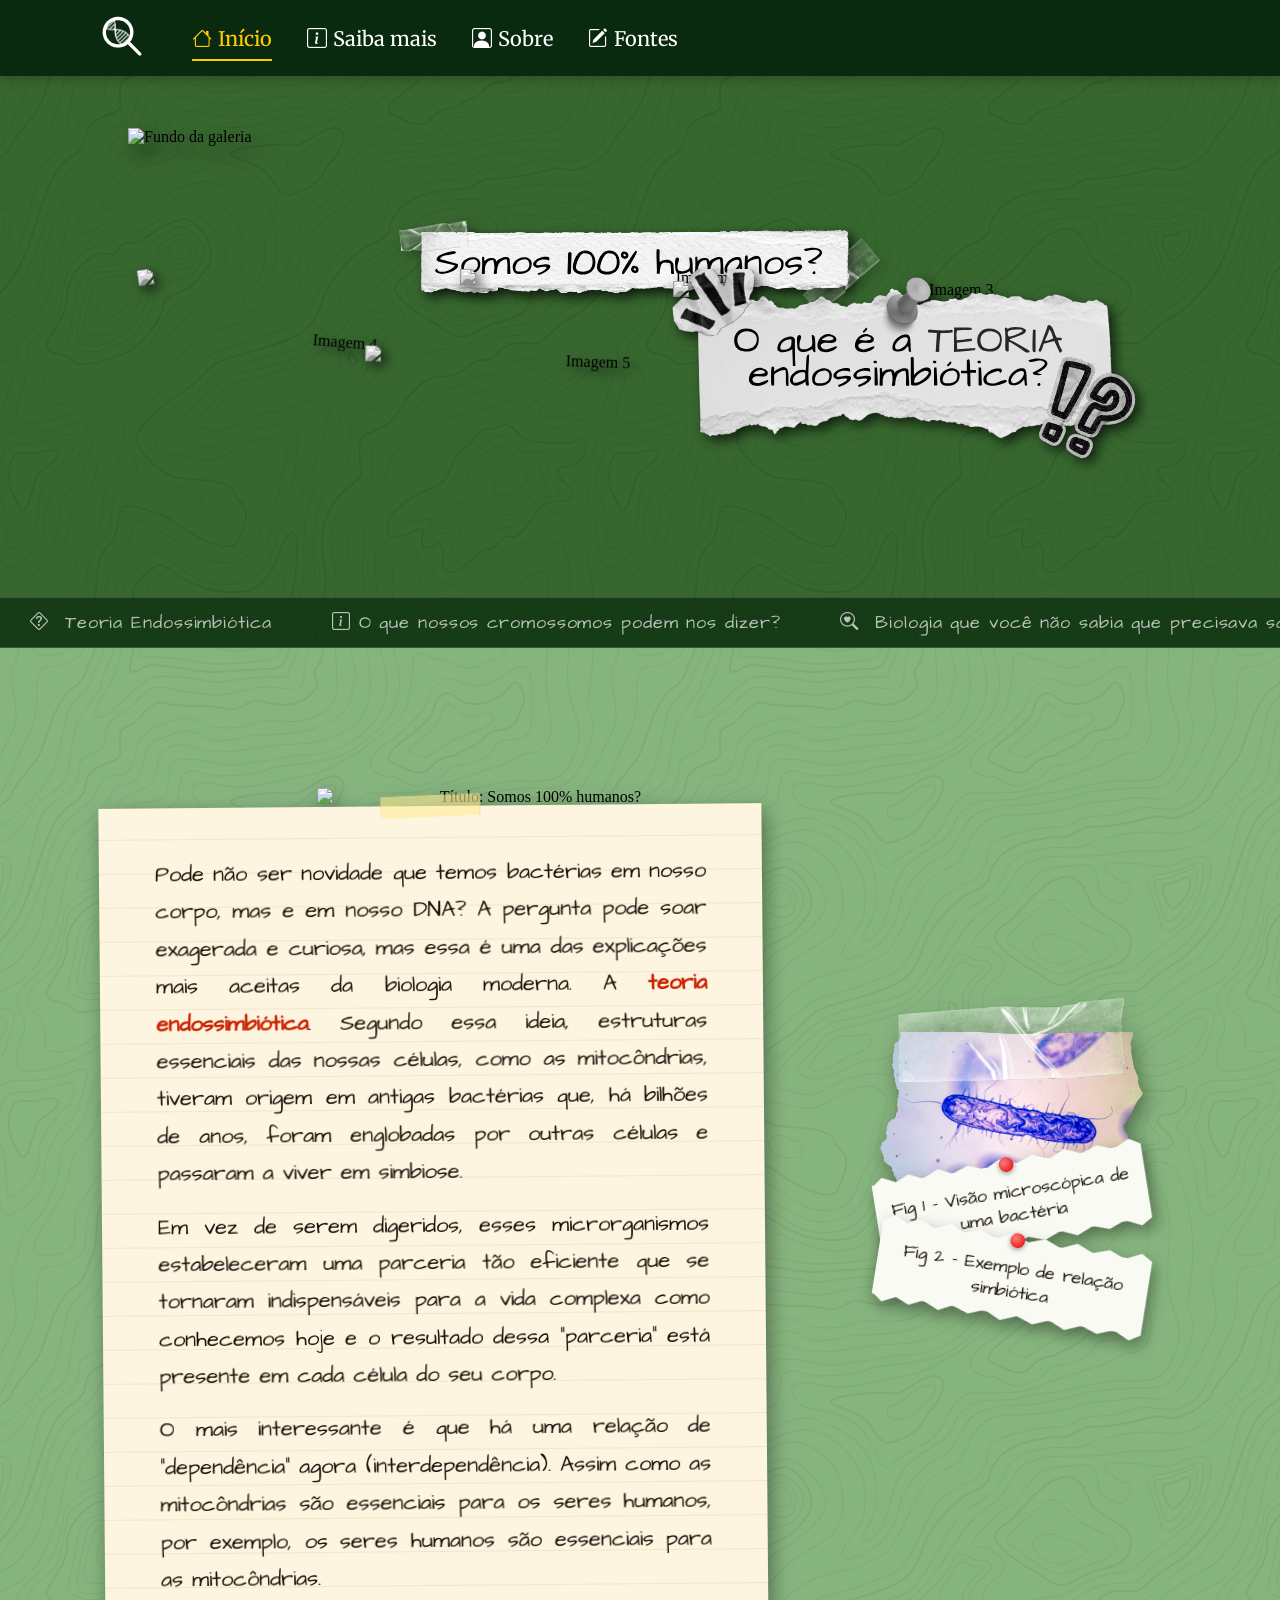
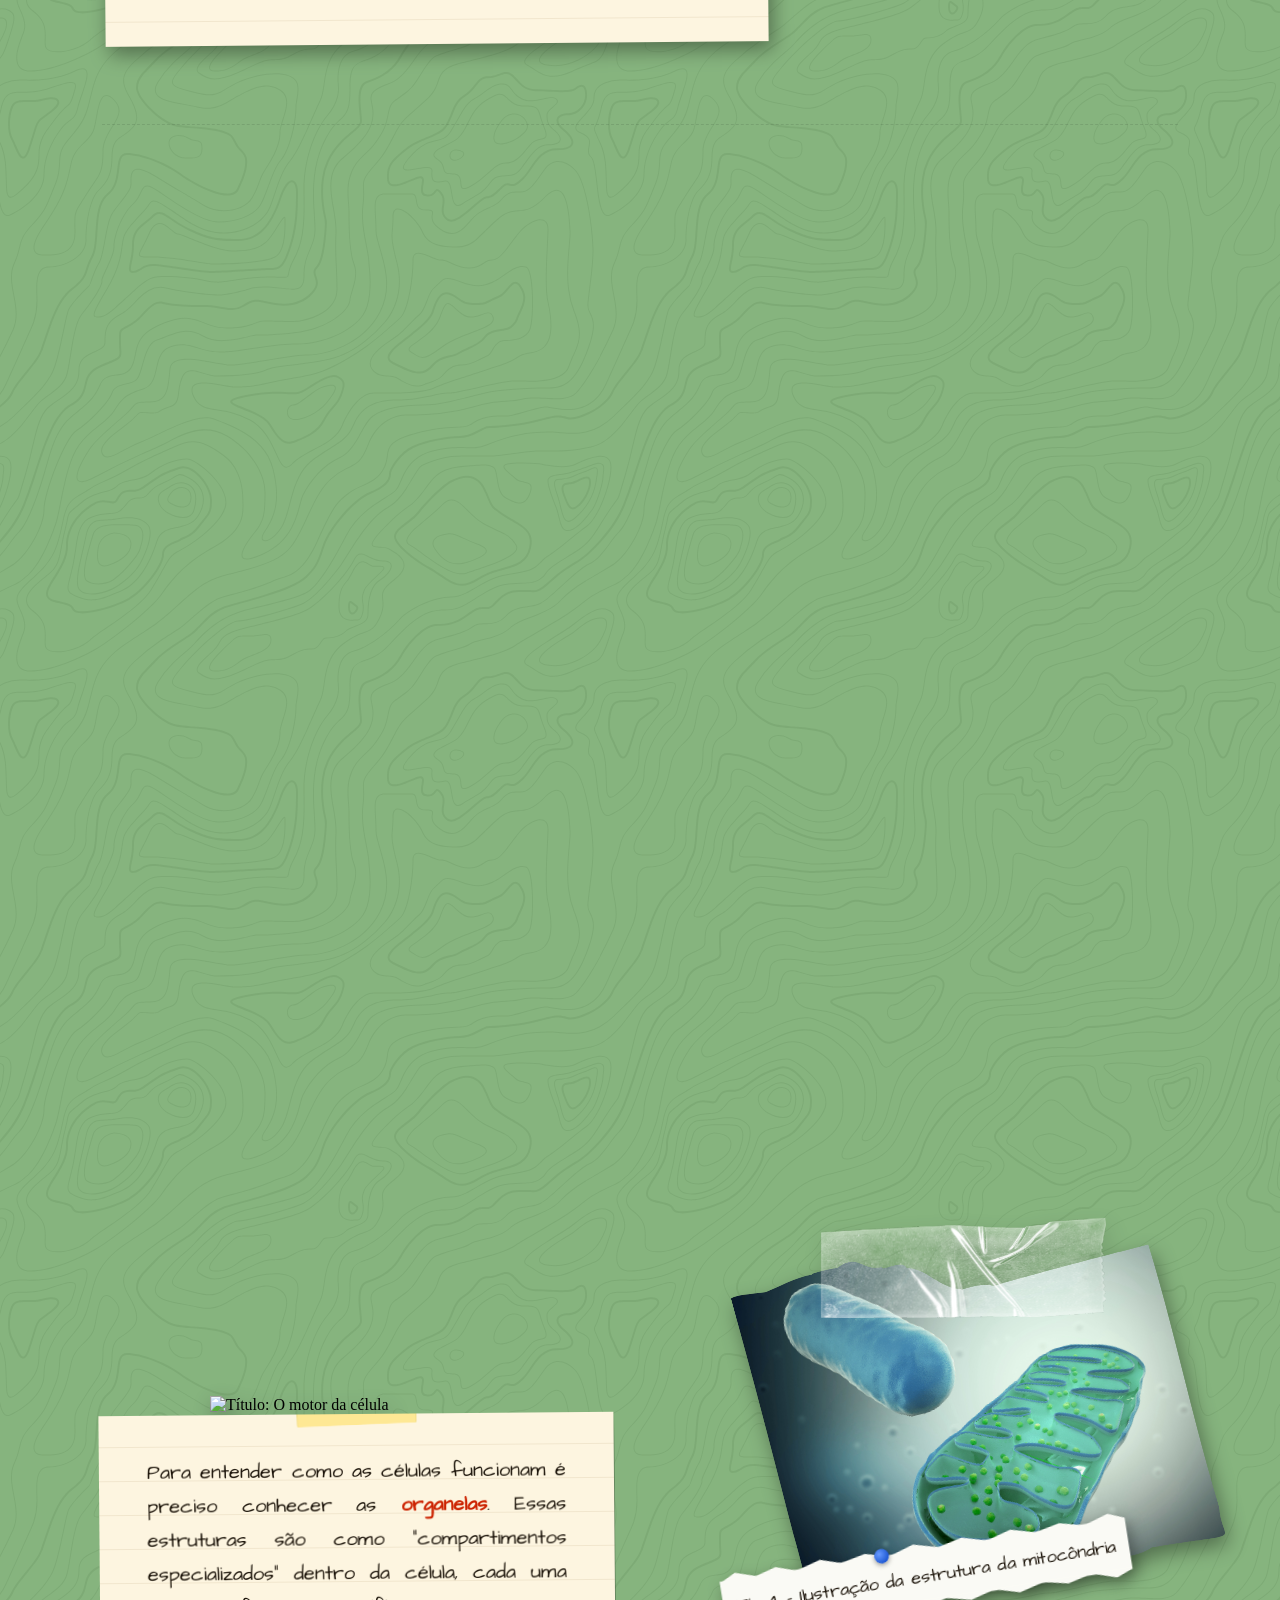
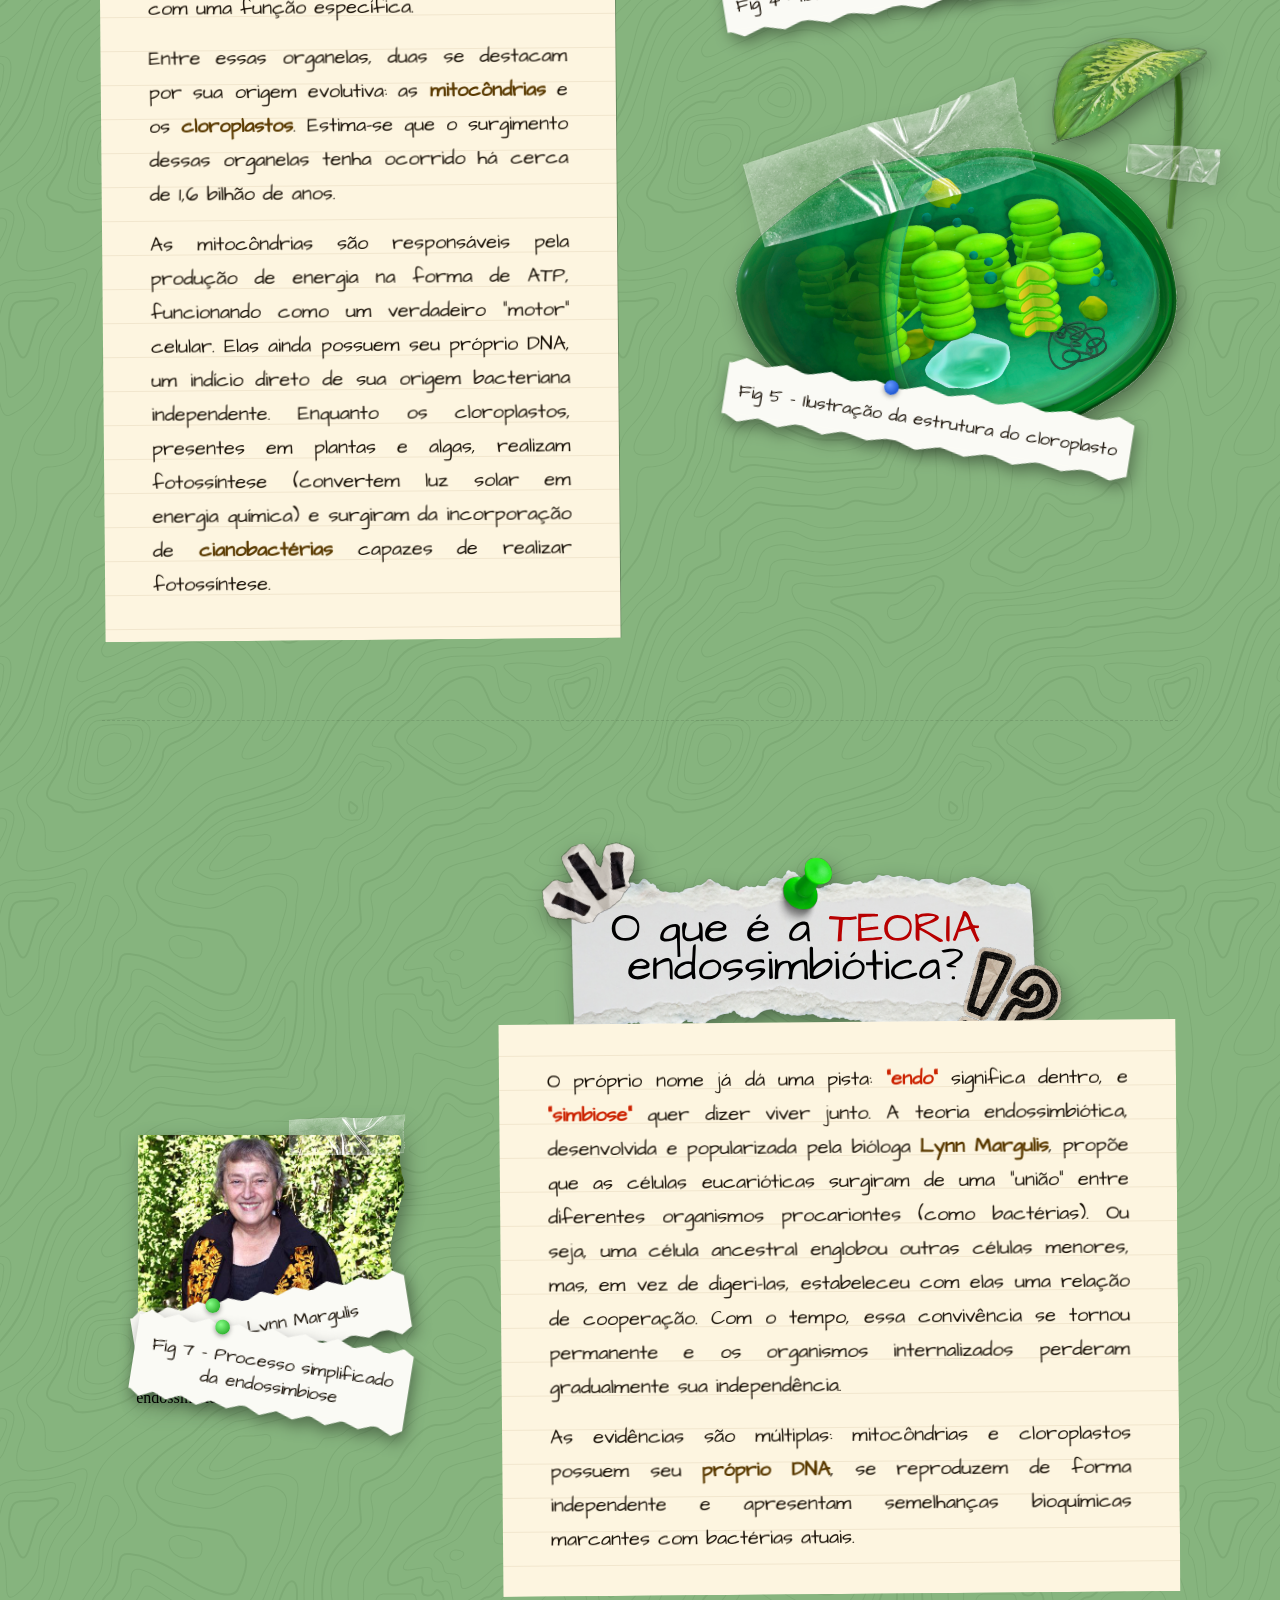
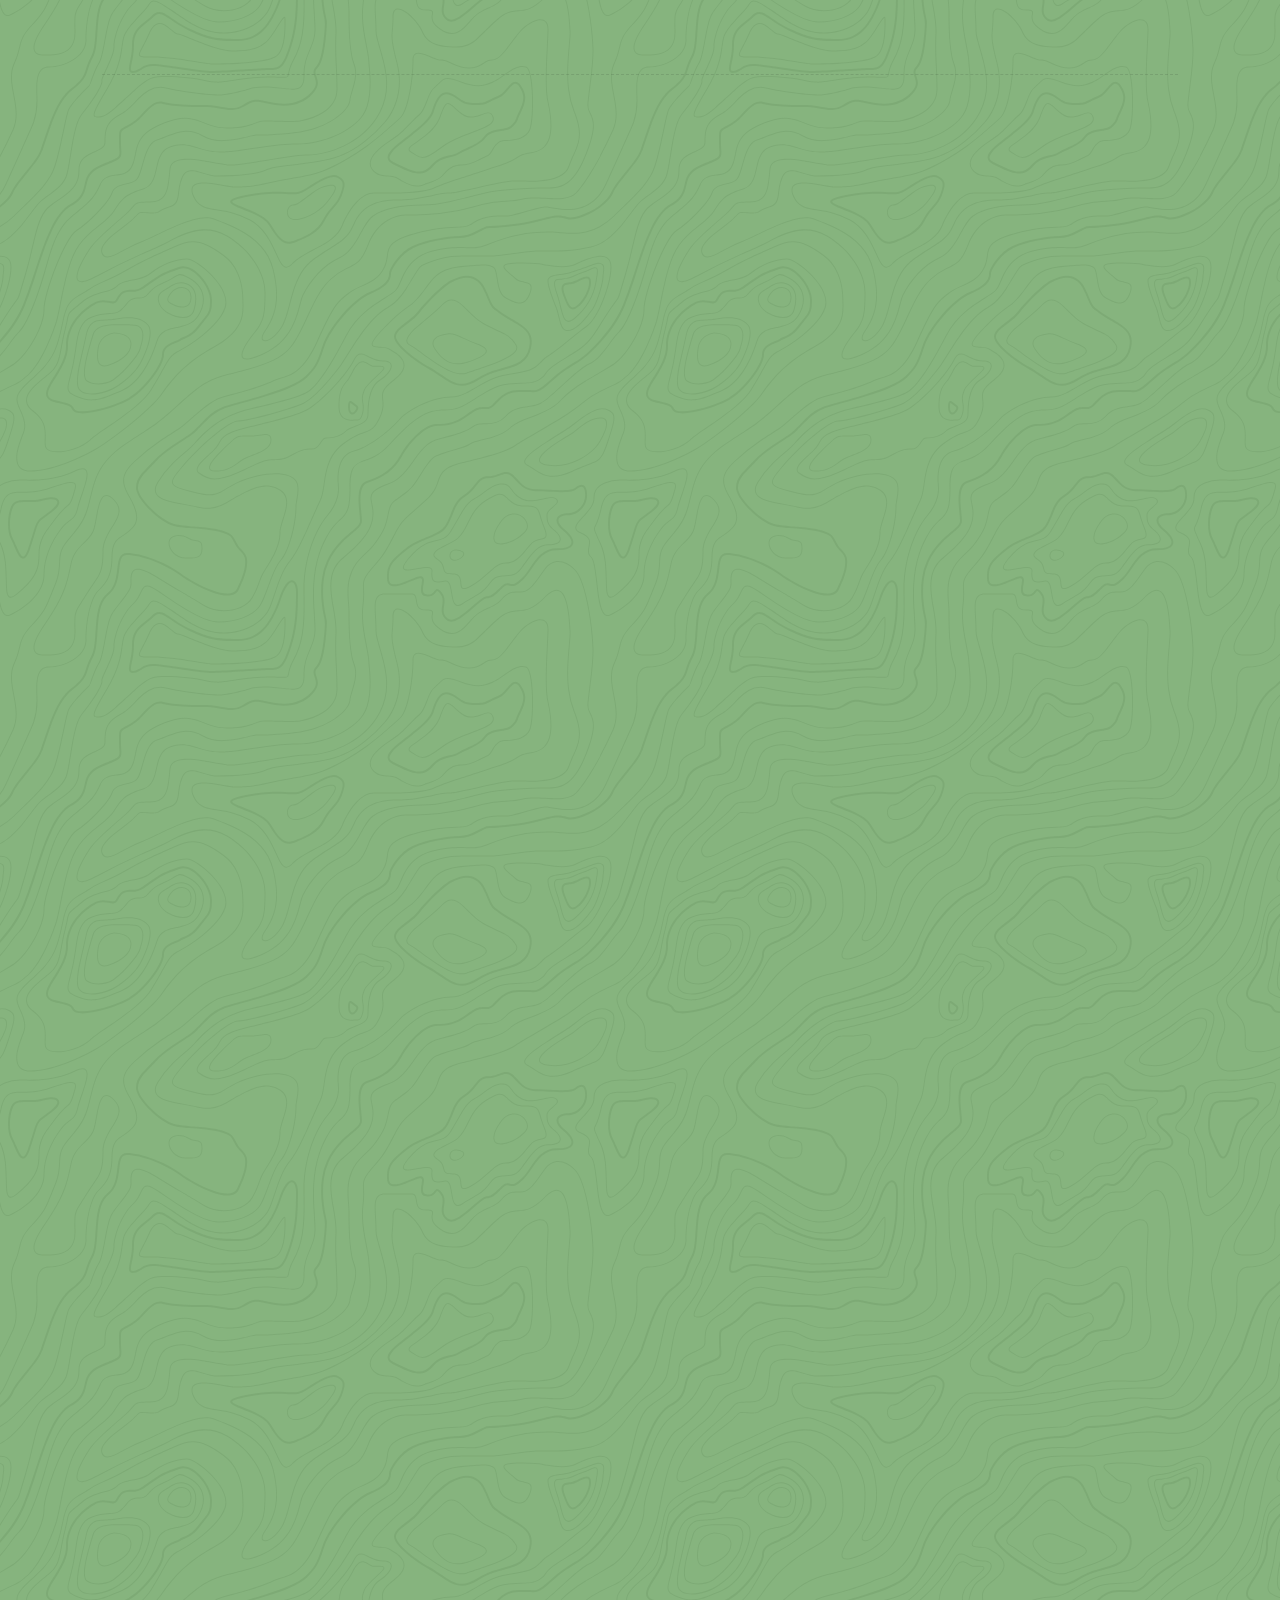
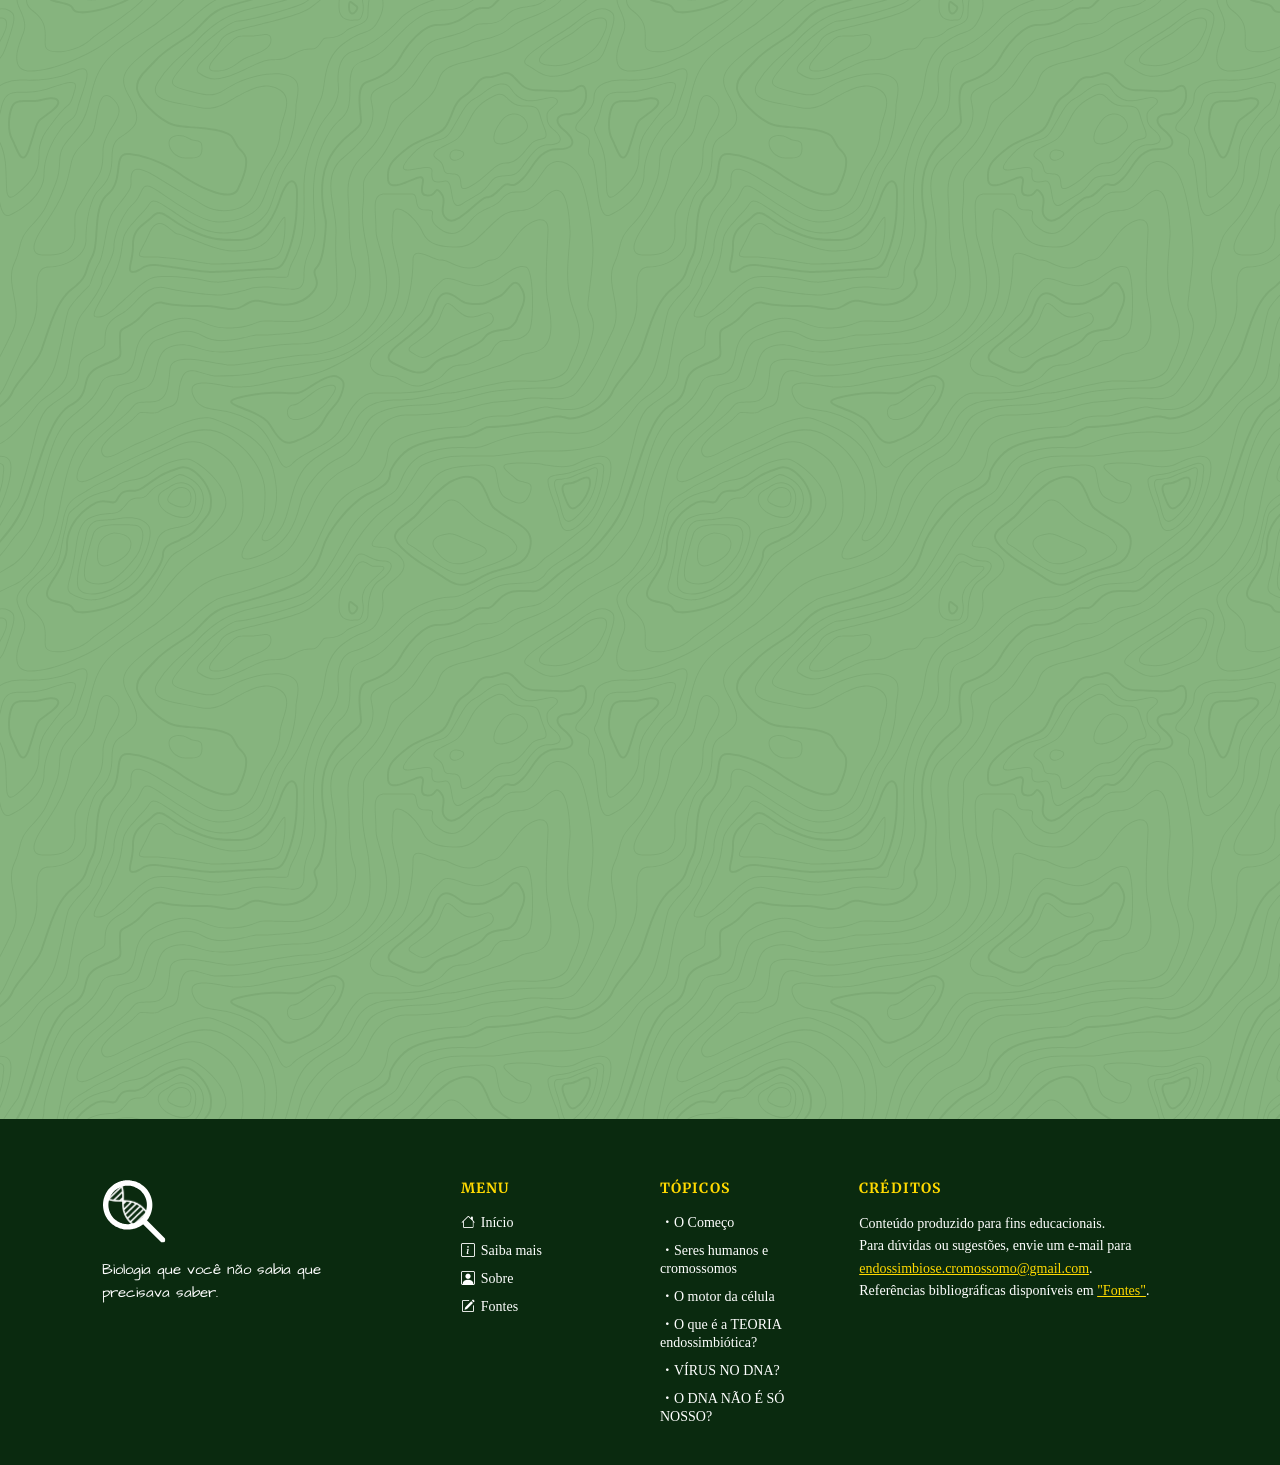
==== commit 70a7382f: "Updates" ====
--- a/index.html
+++ b/index.html
@@ -153,7 +153,8 @@
                     </a>
 
                     <div class="fig-lateral">
-                        <img src="gif/1-sticker.gif" loading="lazy" alt="Ilustração de célula com mitocôndria" style="width: 500px;">
+                        <img src="gif/1-sticker.gif" loading="lazy" alt="Ilustração de célula com mitocôndria"
+                            style="width: 500px;">
                     </div>
                     <a href="saiba.html" target="_blank" style="text-decoration:none">
                         <div class="topic topic-inicio sobreposto-diagonal2" role="complementary">
@@ -242,7 +243,7 @@
                     <p>As mitocôndrias são responsáveis pela produção de energia na forma de ATP, funcionando como um
                         verdadeiro "motor" celular. Elas ainda possuem seu próprio DNA, um indício direto de sua origem
                         bacteriana independente. Enquanto os cloroplastos, presentes em plantas e algas, realizam
-                        fotossíntese (convertem luz solar em energia química) esurgiram da incorporação de
+                        fotossíntese (convertem luz solar em energia química) e surgiram da incorporação de
                         <strong>cianobactérias
                         </strong> capazes de realizar fotossíntese.
                     </p>
@@ -320,8 +321,8 @@
                     </div>
                 </a>
                 <div class="fig-lateral">
-                    <img src="gif/6-papel-fig.gif" loading="lazy" alt="animação do processo simplificado da endossimbiose"
-                        style="width: 400px;">
+                    <img src="gif/6-papel-fig.gif" loading="lazy"
+                        alt="animação do processo simplificado da endossimbiose" style="width: 400px;">
                 </div>
                 <a href="saiba.html" target="_blank" style="text-decoration:none">
                     <div class="topic topic-teoria sobreposto-diagonal2" role="complementary">
@@ -382,7 +383,8 @@
             </div>
 
             <div class="imagem-lateral-com-postit">
-                <img src="gif/7-papel-fig.gif" loading="lazy" alt="Animação de retrovírus inserindo DNA" style="margin-top: -50%;">
+                <img src="gif/7-papel-fig.gif" loading="lazy" alt="Animação de retrovírus inserindo DNA"
+                    style="margin-top: -50%;">
                 <a href="saiba.html" target="_blank" style="text-decoration:none">
                     <div class="topic topic-virus sobreposto-diagonal" role="complementary">
                         <div class="pin blue" aria-hidden="true"></div>
@@ -510,8 +512,8 @@
                     <i class="bi bi-film note-icon" aria-hidden="true"></i>
                     <div class="note-title">Qual a relação do Nemo com Anêmonas?</div>
                     <div class="note-desc">A relação entre Nemo e as anêmonas é exemplificada no filme "Procurando
-                        Nemo", onde os peixes-palhaços se abrigam nas anêmonas para se proteger do veneno. Essa
-                        interação é um exemplo clássico de mutualismo, onde ambos os organismos se beneficiam: os
+                        Nemo". Essa interação é um exemplo clássico de mutualismo, onde ambos os organismos se
+                        beneficiam: os
                         peixes-palhaços têm proteção contra predadores e as anêmonas recebem alimento e limpeza.
                     </div>
                 </div>
@@ -552,13 +554,13 @@
         </div>
     </section>
 
-    </div> <!-- /topics -->
+    </div>
 
     <footer id="rodape" role="contentinfo">
 
         <div class="rodape-inner">
 
-            <div class="rodape-logo"> <!--REVISAR AQUIII-->
+            <div class="rodape-logo">
                 <img src="svg/logo-icon.svg" alt="Logo Como?">
                 <p class="rodape-slogan">Biologia que você não sabia que precisava saber.</p>
             </div>
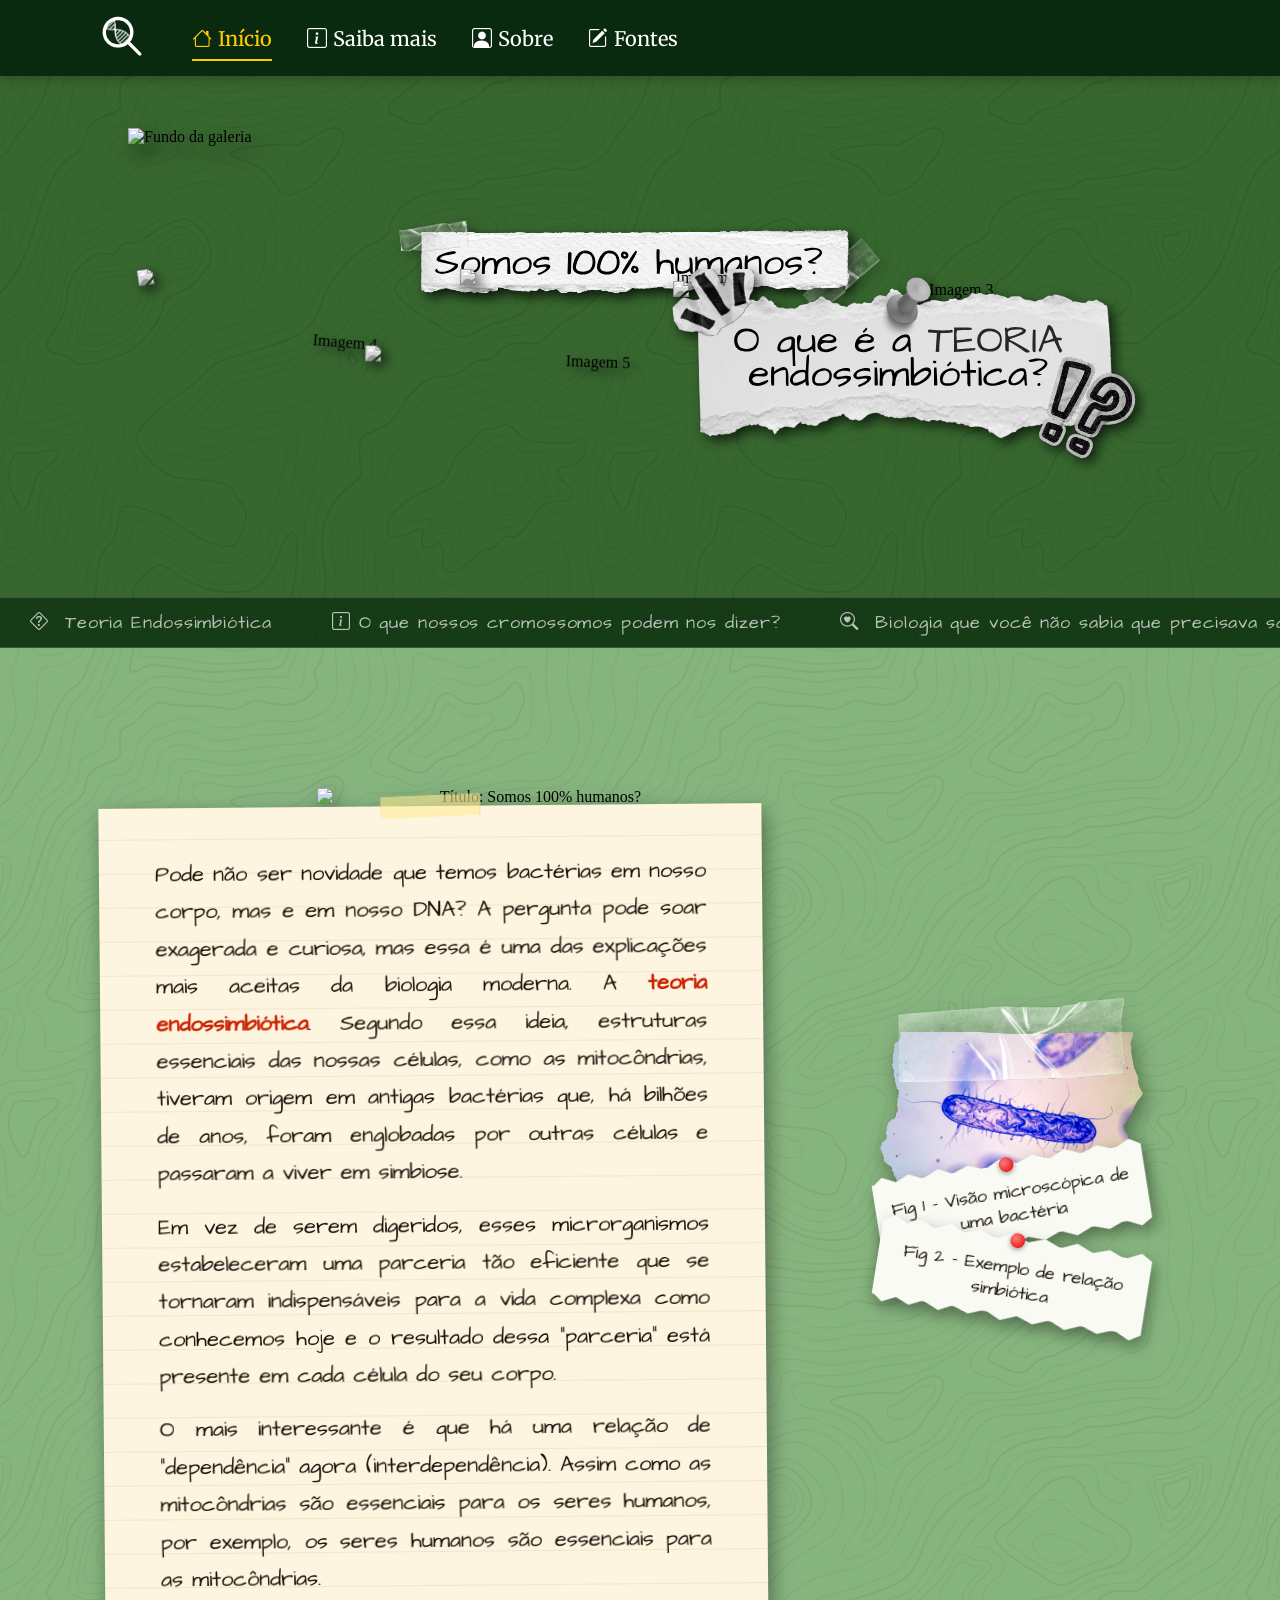
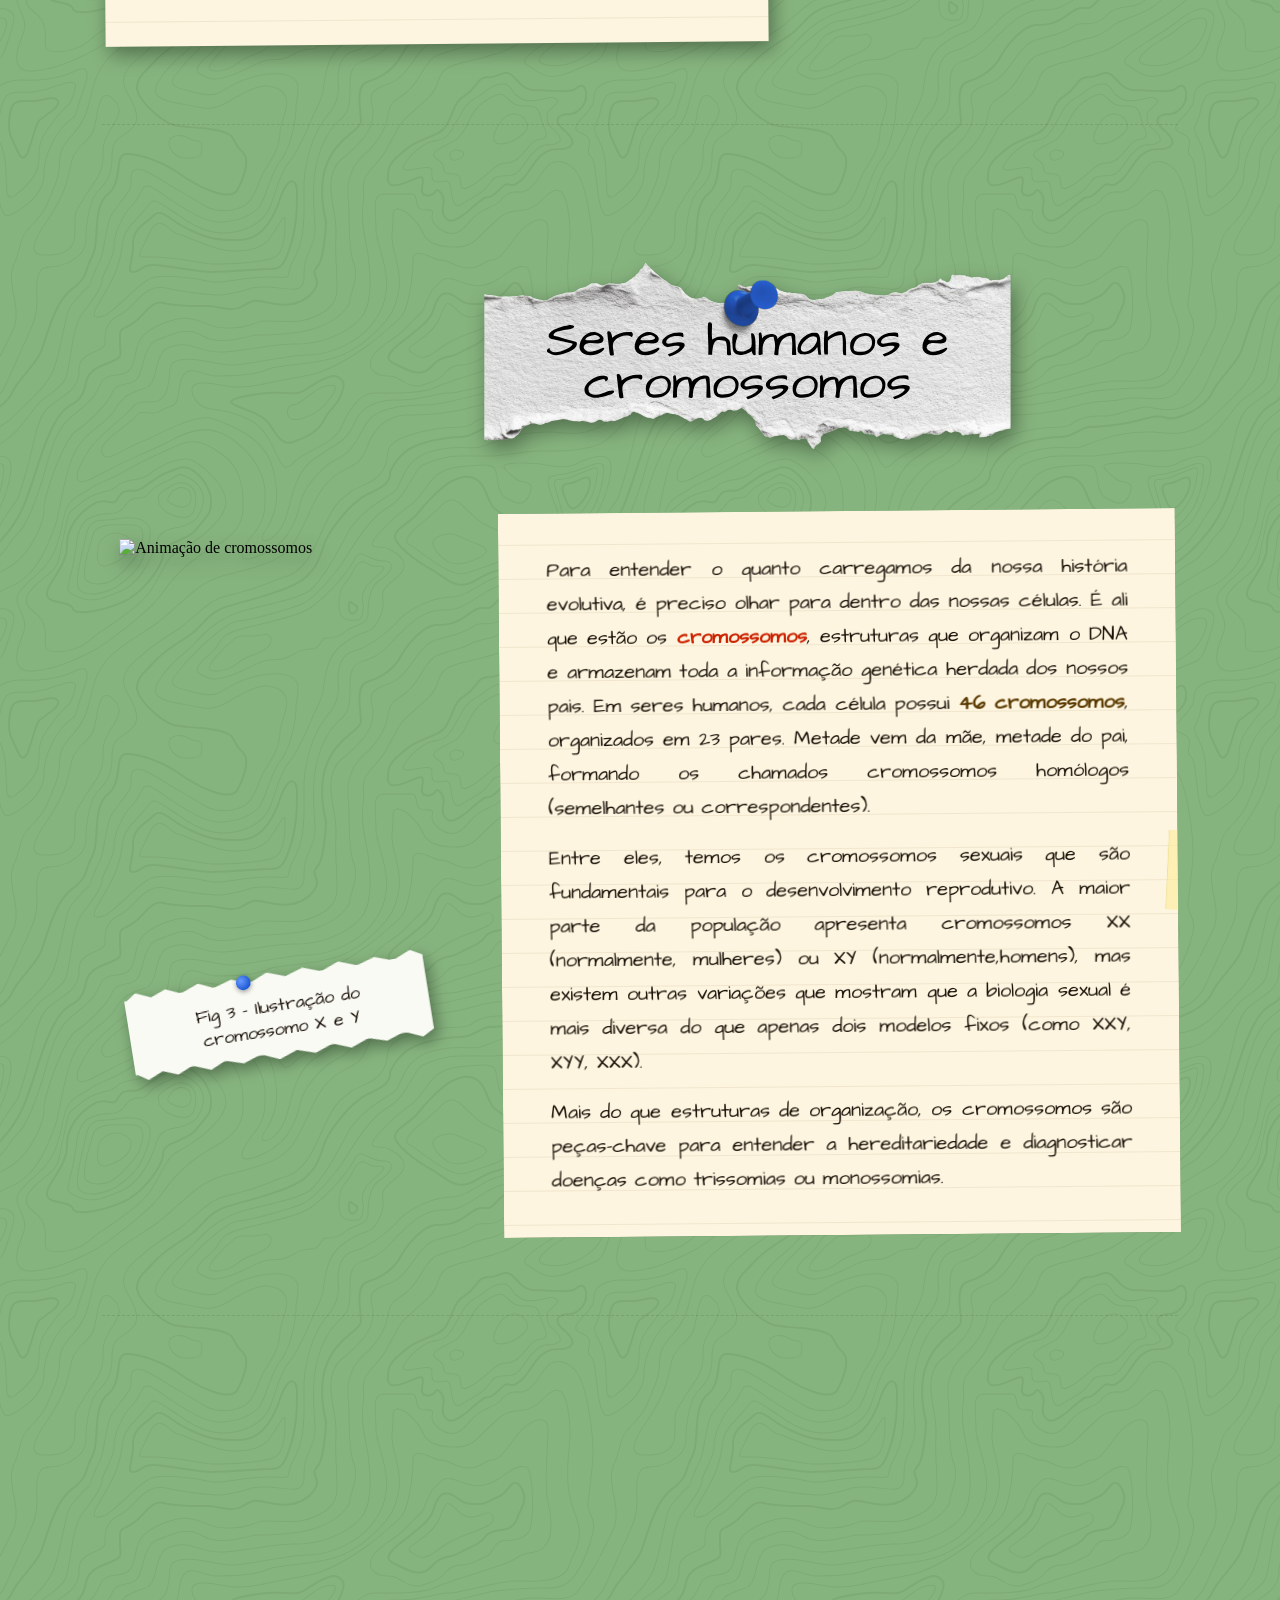
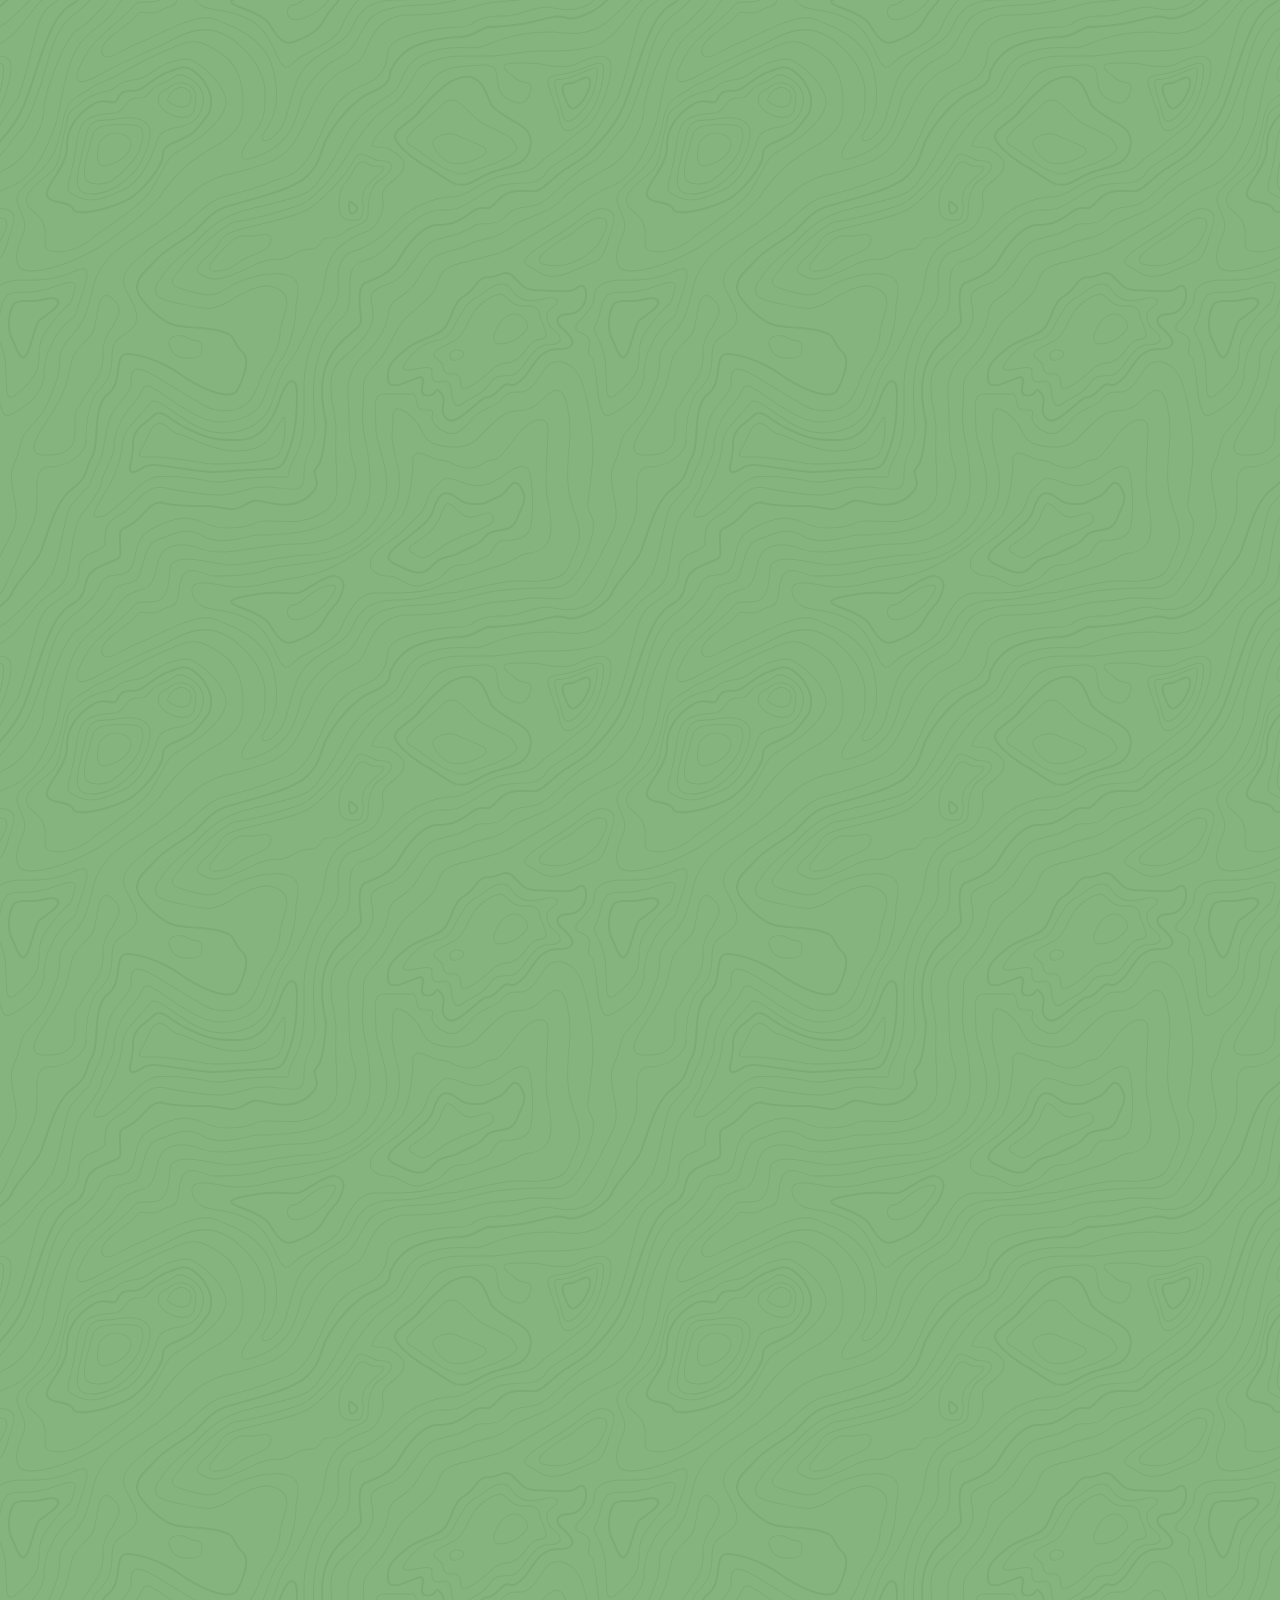
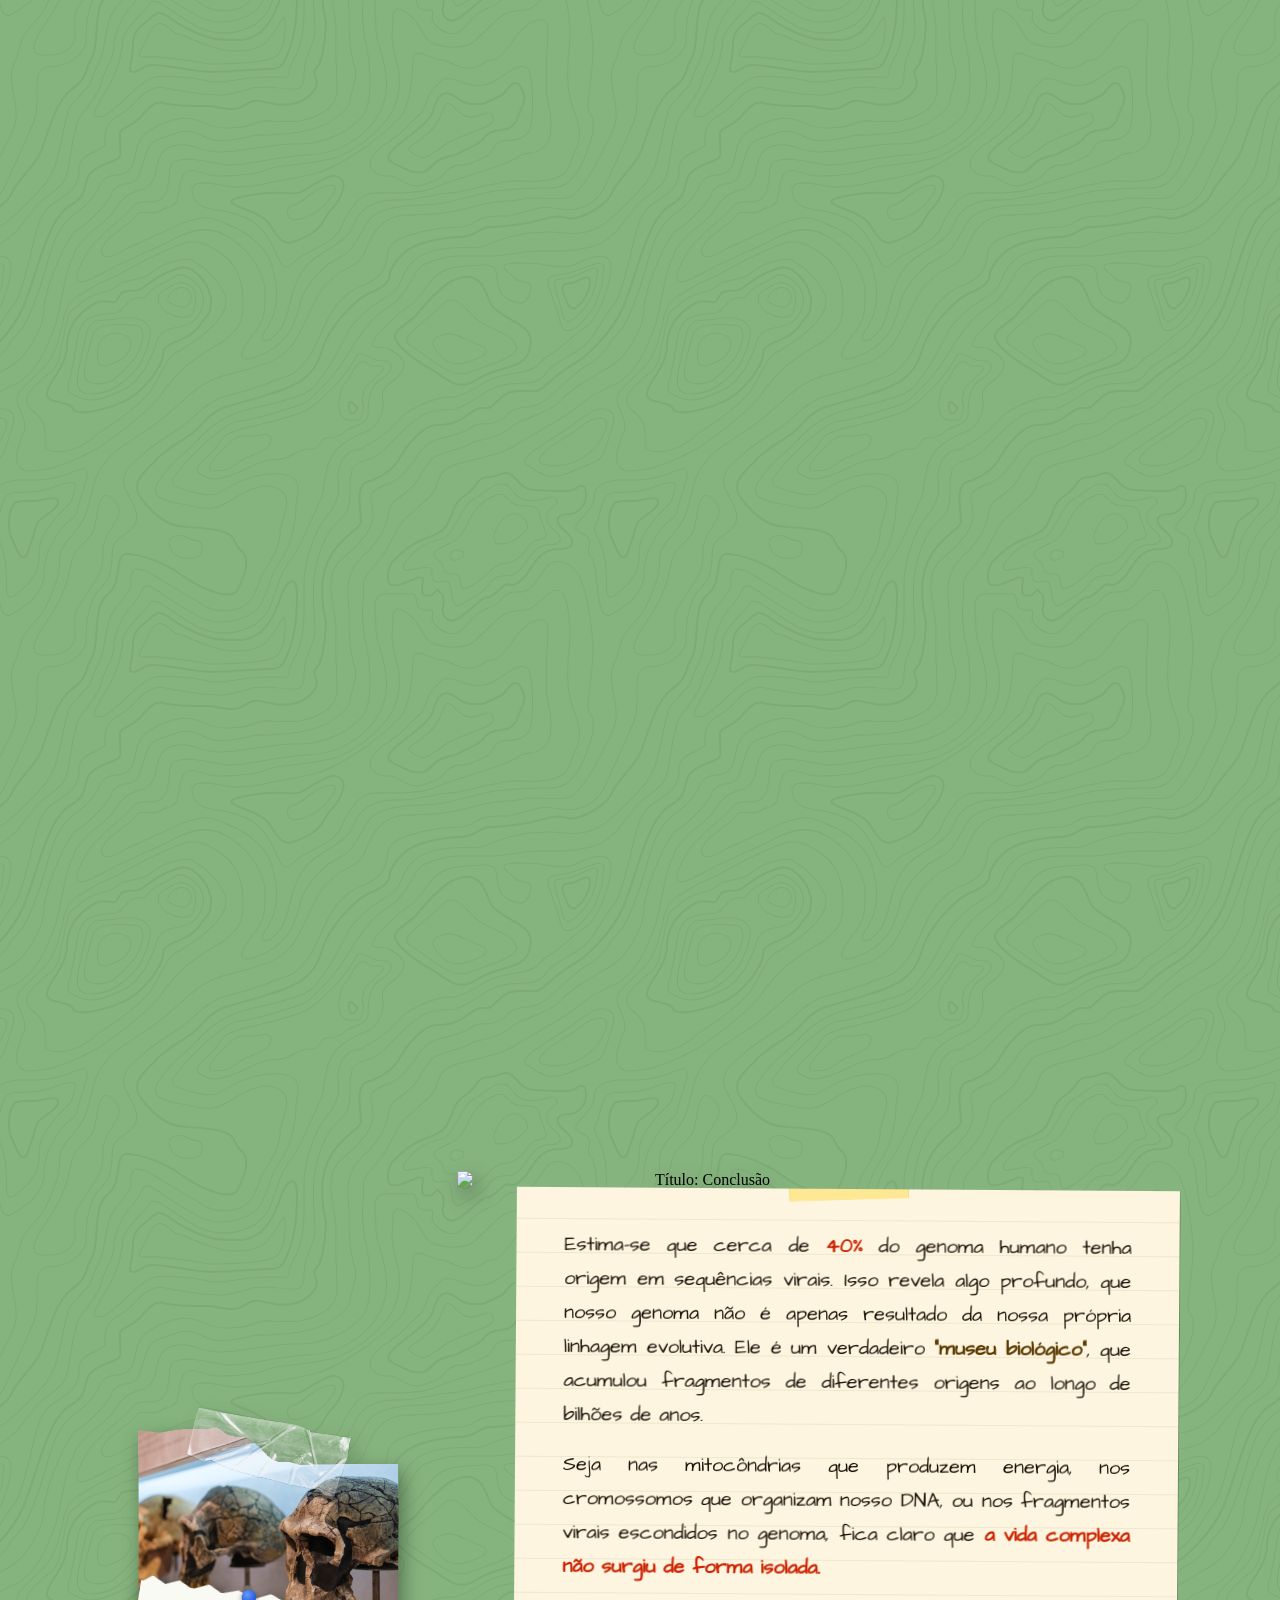
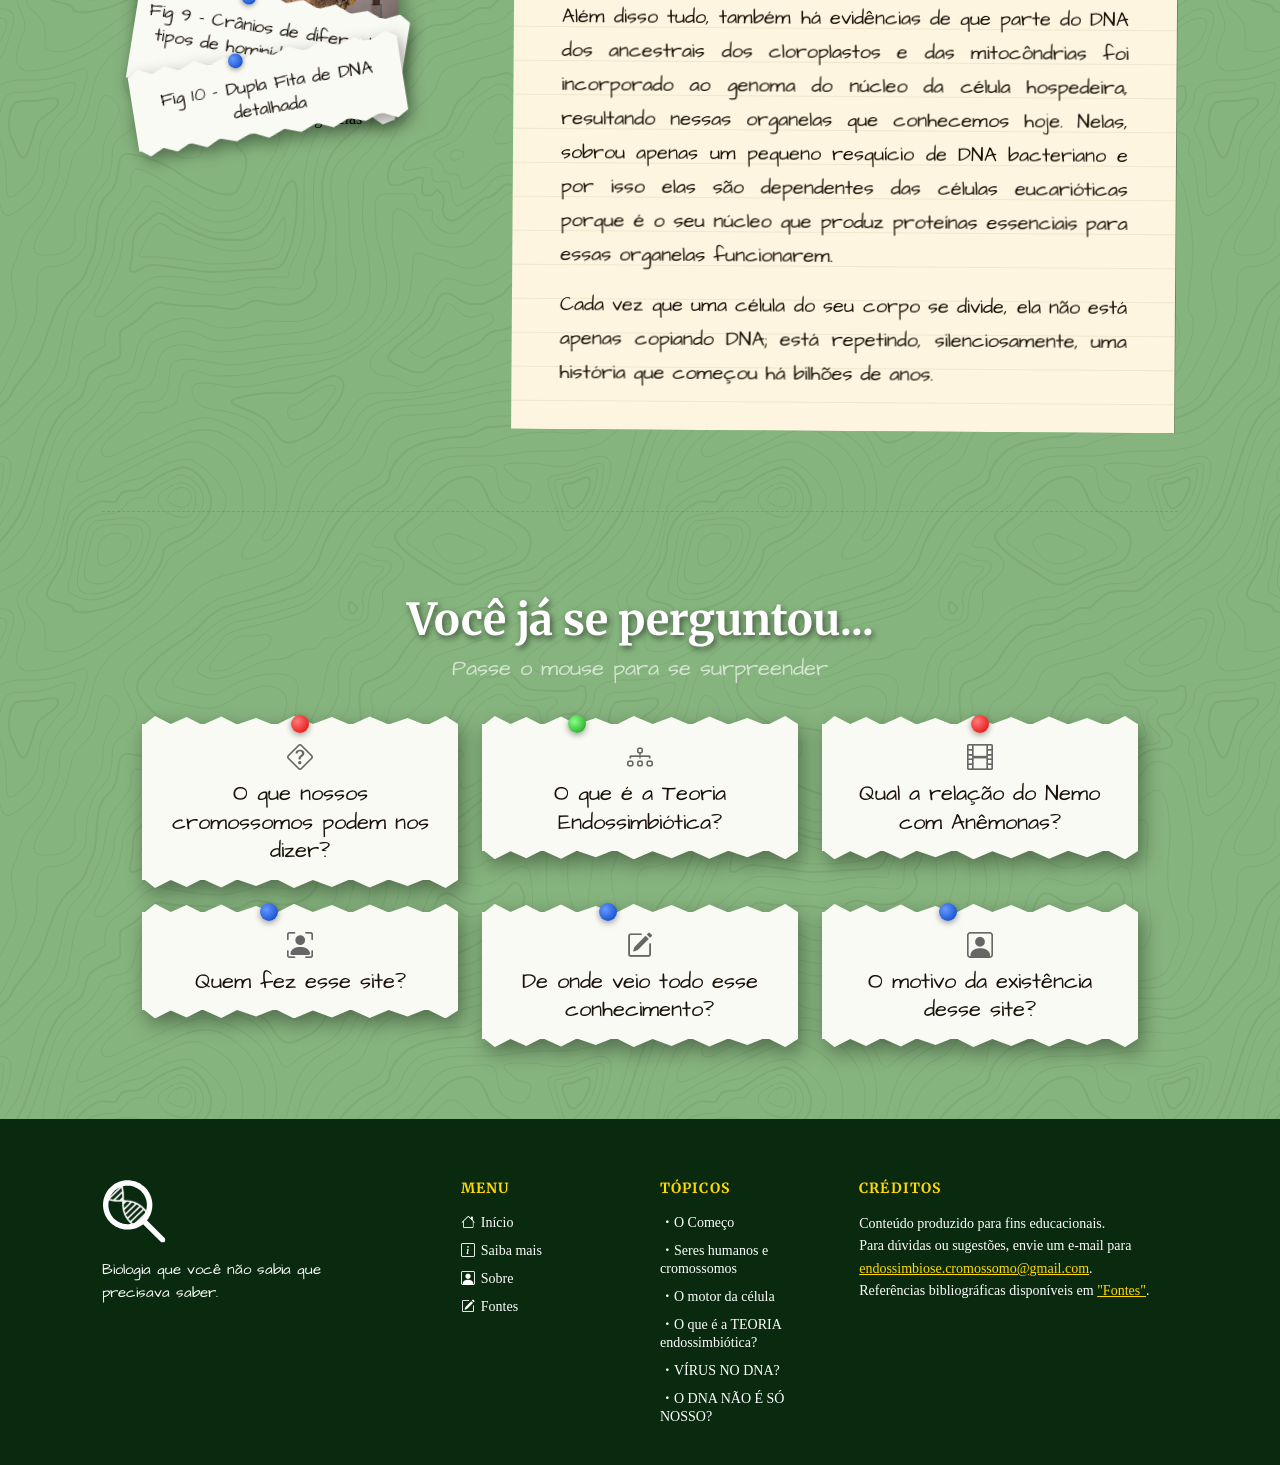
==== commit 5e0810ad: "Updates" ====
--- a/index.html
+++ b/index.html
@@ -83,14 +83,13 @@
     </main>
 
     <div class="photo-strip-animado">
-        <div class="photo-strip-inner"> <!--Trocar os emojis por imgs tipo revista sb-->
+        <div class="photo-strip-inner">
             <span><i class="bi bi-question-diamond"></i> Teoria Endossimbiótica</span>
             <span><i class="bi bi-info-square"></i>O que nossos cromossomos podem nos dizer?</span>
             <span><i class="bi bi-search-heart"></i> Biologia que você não sabia que precisava saber</span>
             <span><i class="bi bi-journal-text"></i> Na aba "Saiba mais" é possível encontrar um glossário!</span>
             <span><i class="bi bi-leaf"></i> Lynn Margulis foi uma bióloga renomada conhecida principalmente por sua
                 Teoria Endossimbiótica</span>
-            <!-- repetido para loop -->
             <span><i class="bi bi-question-diamond"></i> Teoria Endossimbiótica</span>
             <span><i class="bi bi-info-square"></i> O que nossos cromossomos podem nos dizer?</span>
             <span><i class="bi bi-search-heart"></i> Biologia que você não sabia que precisava saber</span>
@@ -513,8 +512,8 @@
                     <div class="note-title">Qual a relação do Nemo com Anêmonas?</div>
                     <div class="note-desc">A relação entre Nemo e as anêmonas é exemplificada no filme "Procurando
                         Nemo". Essa interação é um exemplo clássico de mutualismo, onde ambos os organismos se
-                        beneficiam: os
-                        peixes-palhaços têm proteção contra predadores e as anêmonas recebem alimento e limpeza.
+                        beneficiam: os peixes-palhaços têm proteção contra predadores e as anêmonas recebem alimento e
+                        limpeza.
                     </div>
                 </div>
             </a>
